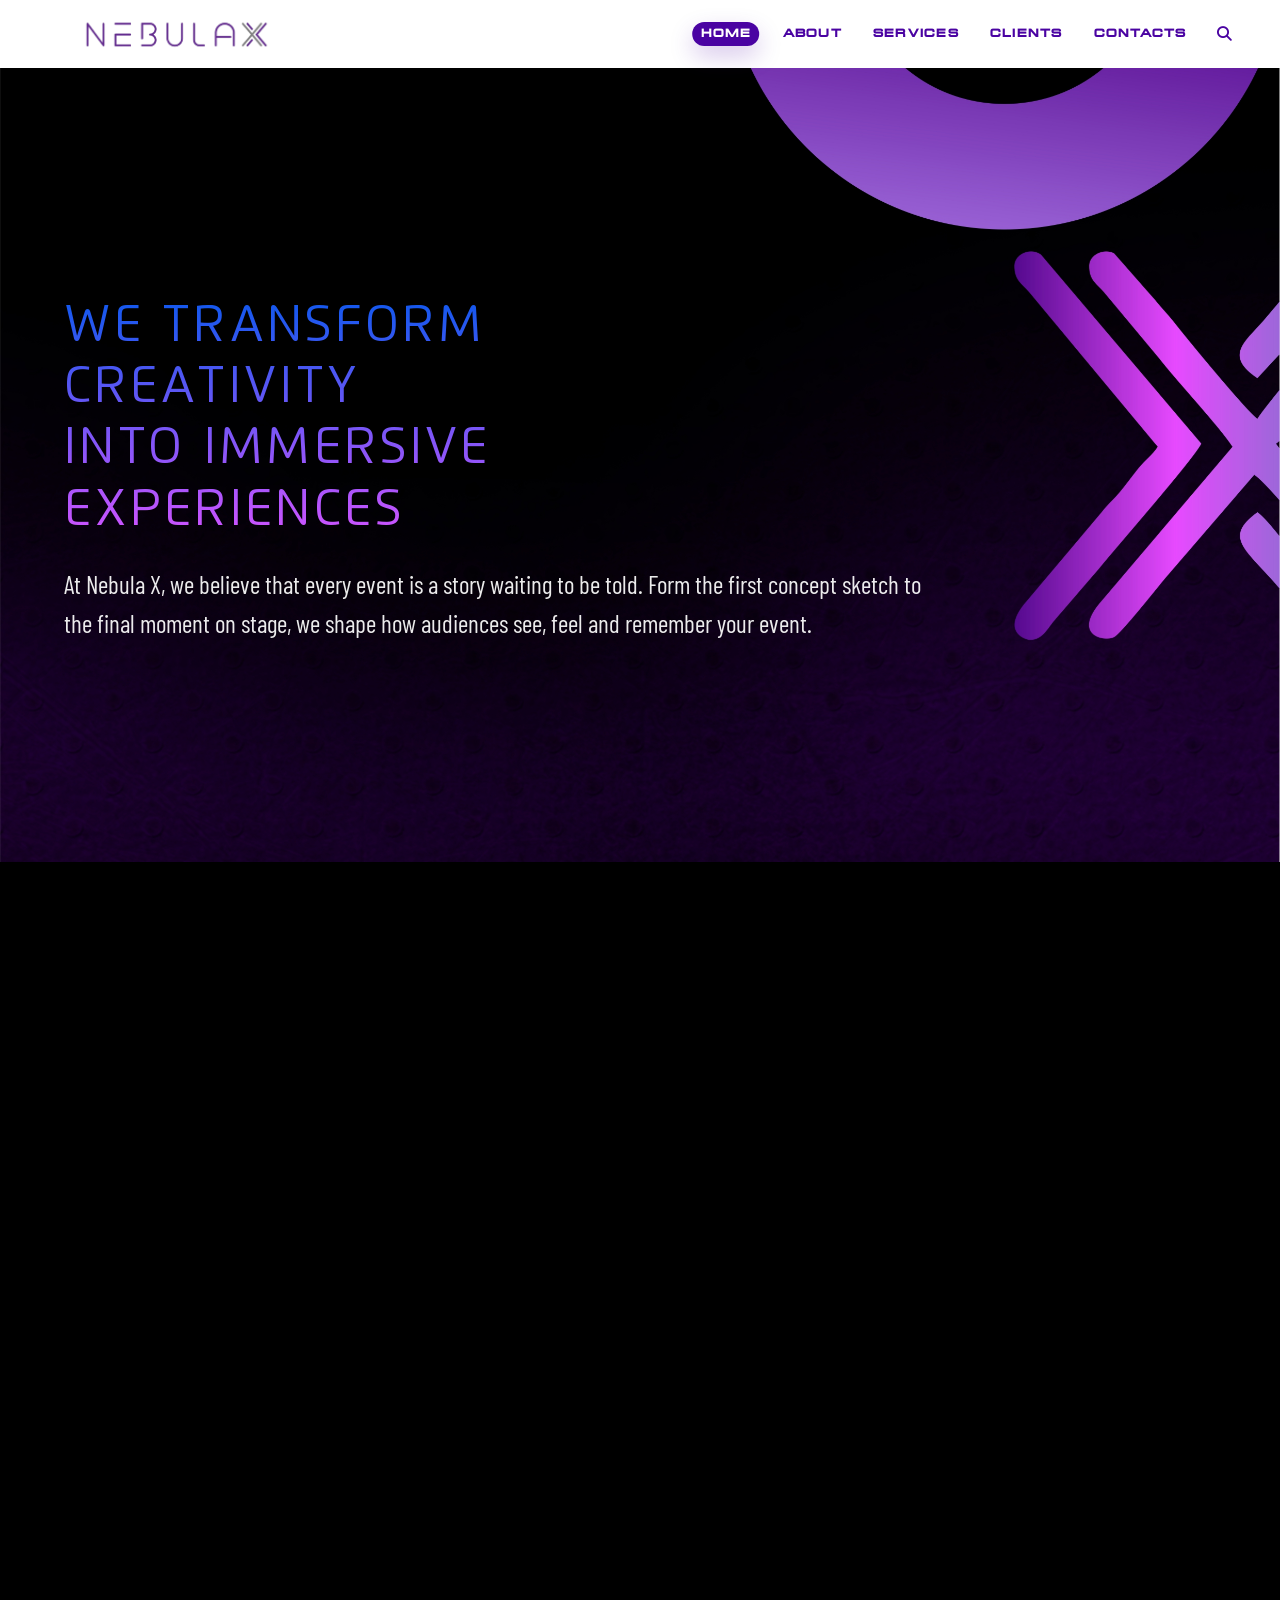
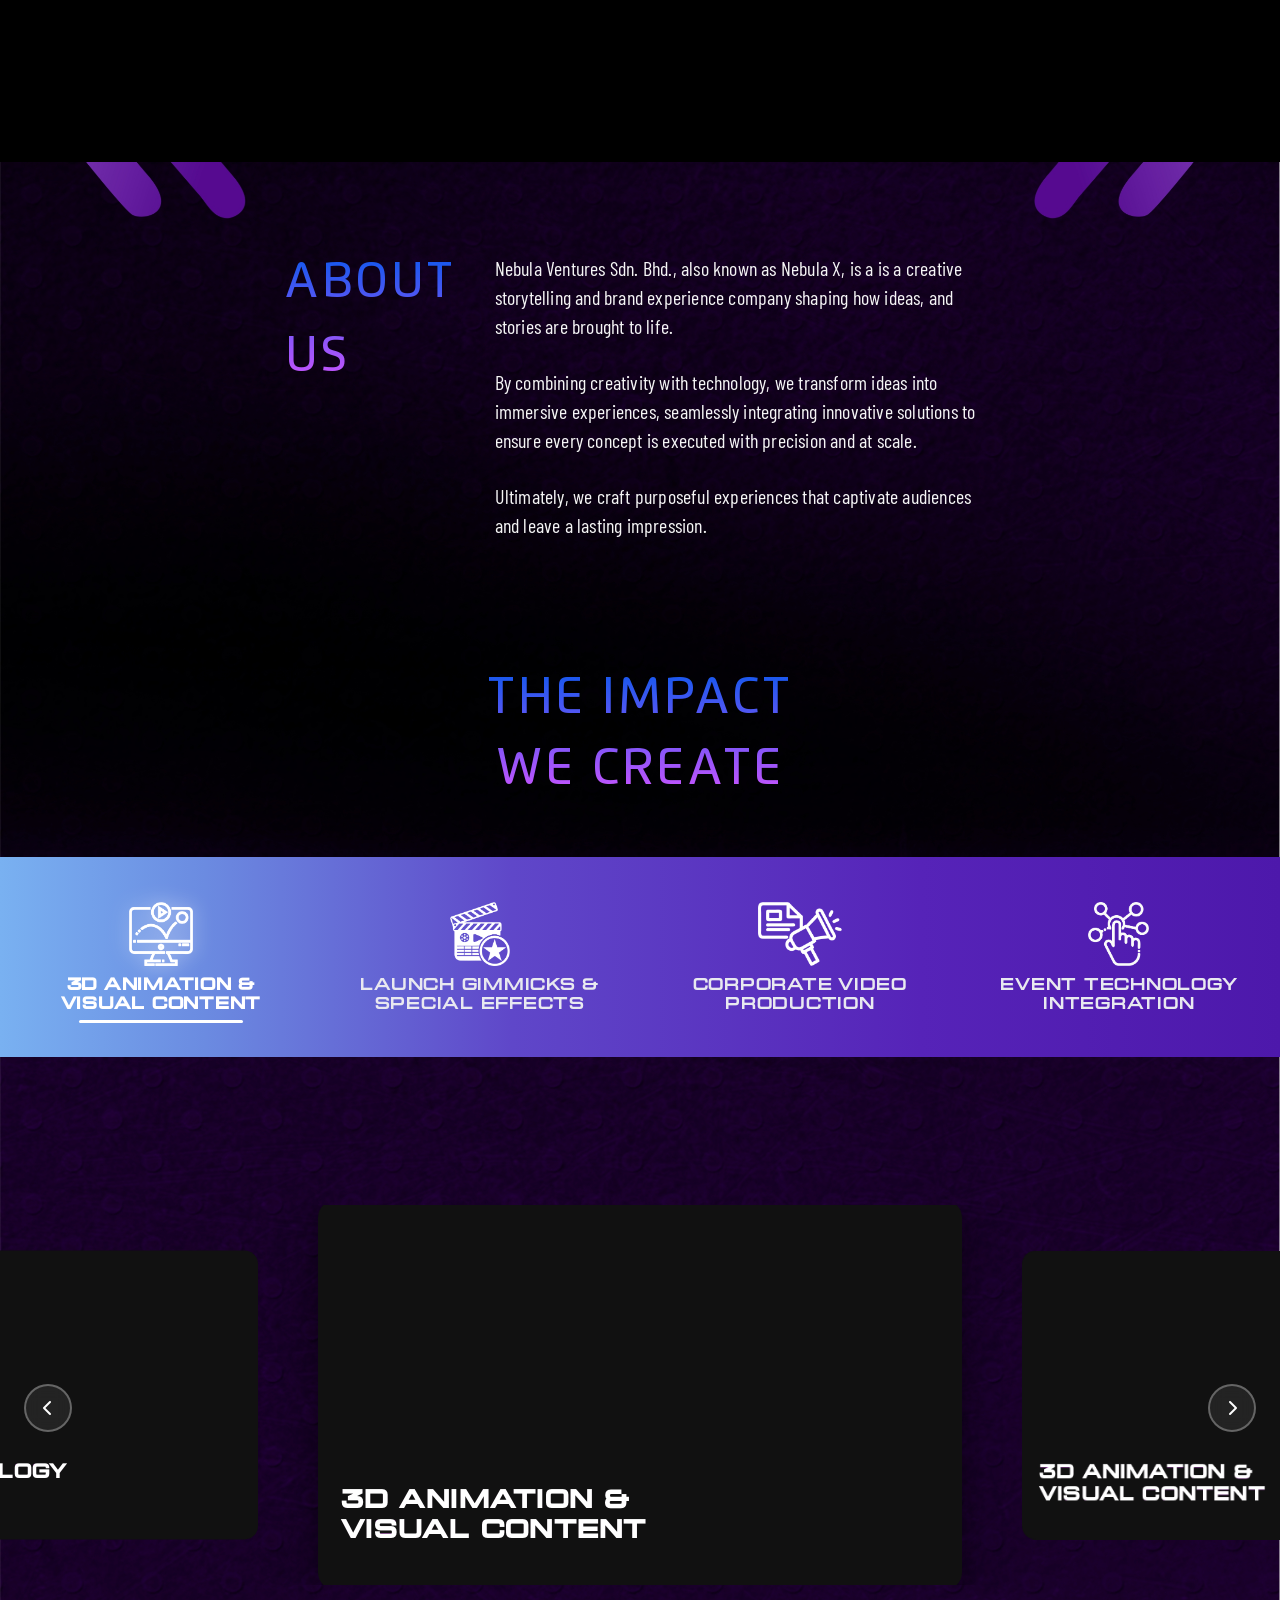
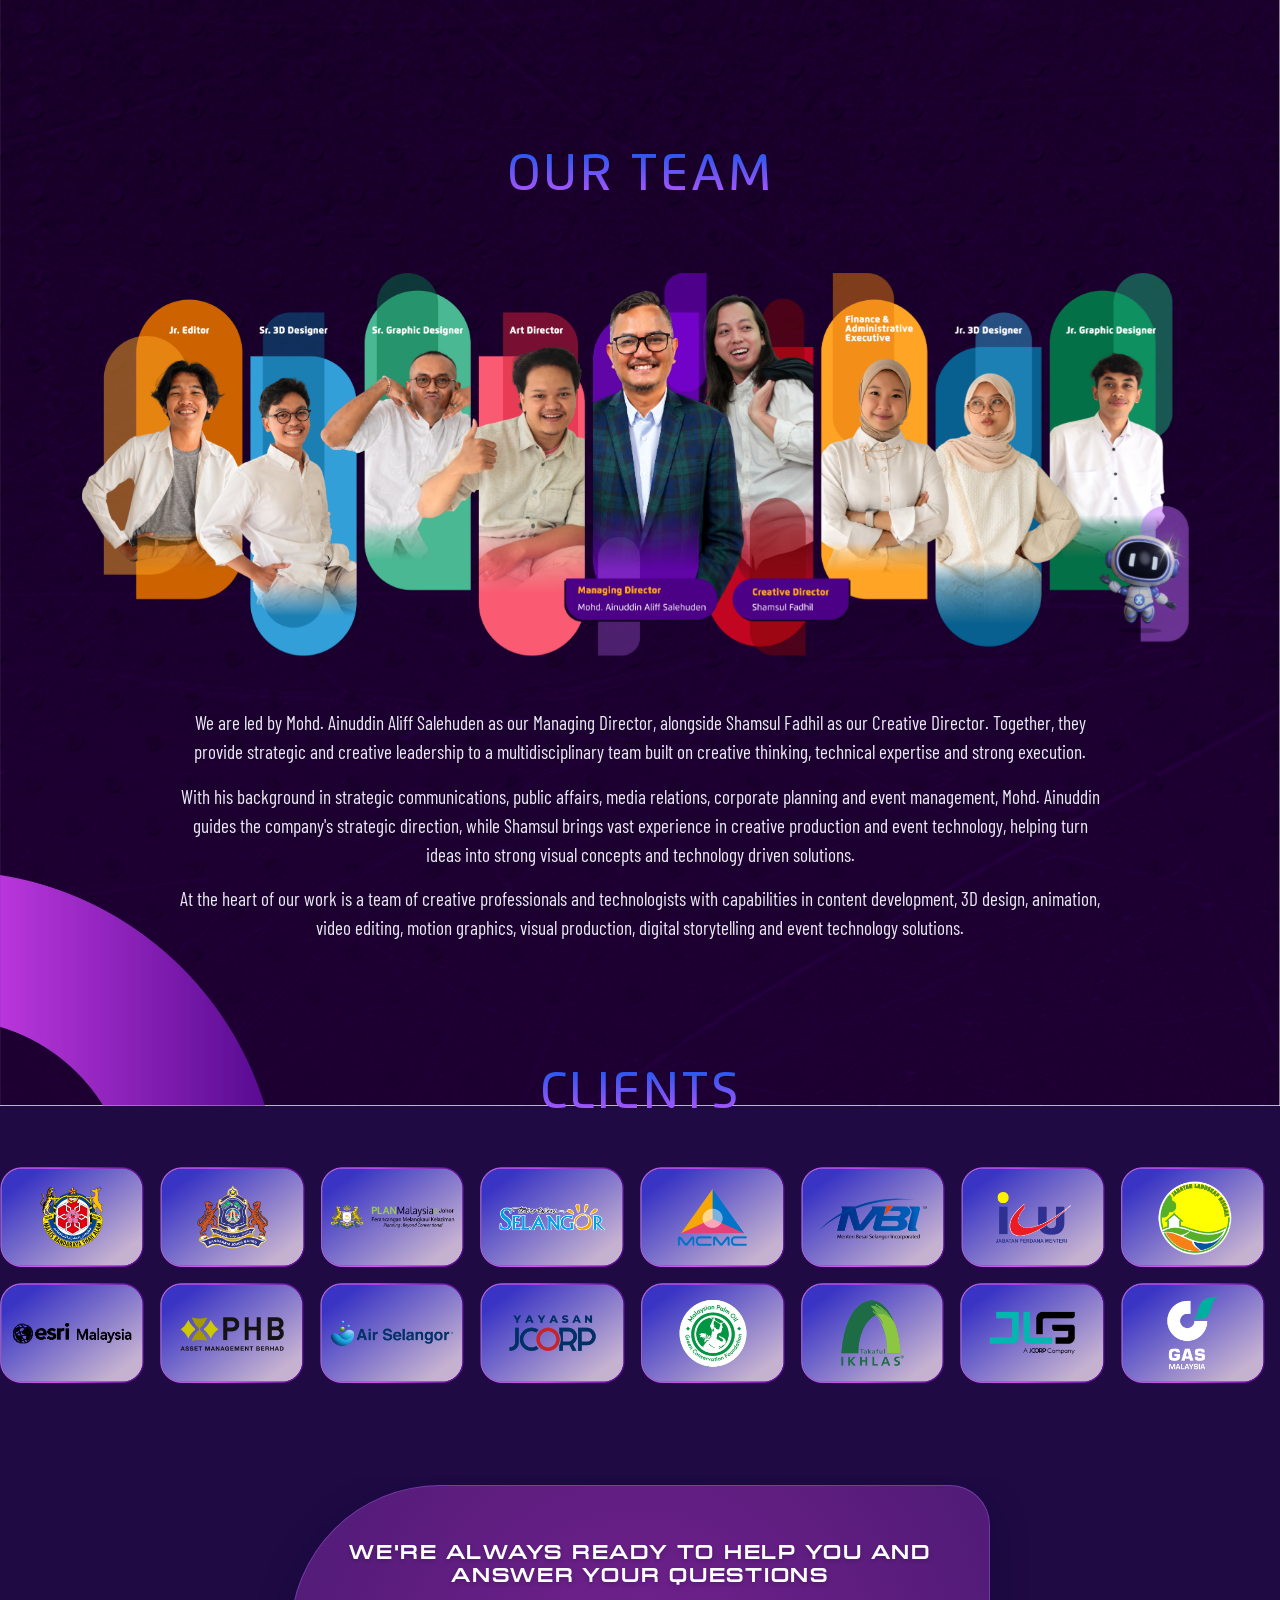
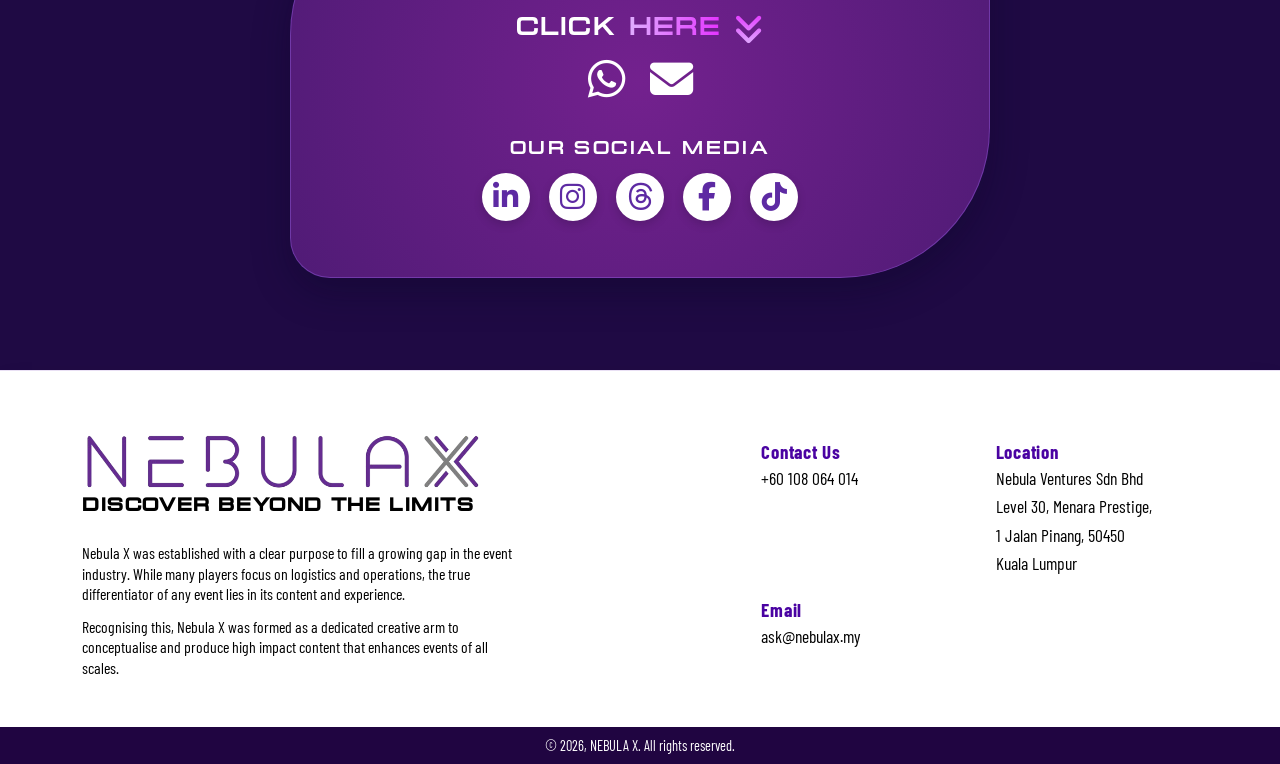
==== index.html @ e7410544 "thelastofUs" ====
<!doctype html>
<html lang="en">
  <head>
    <meta charset="UTF-8" />
    <meta name="viewport" content="width=device-width, initial-scale=1.0" />
    <title>NebulaX - Creative Event & Experience Agency</title>
    <link rel="icon" href="images/logo/logo-title.png?v=2" type="image/png" />
    <link
      href="https://cdn.jsdelivr.net/npm/bootstrap@5.1.3/dist/css/bootstrap.min.css"
      rel="stylesheet"
    />
    <link
      href="https://cdnjs.cloudflare.com/ajax/libs/font-awesome/6.5.2/css/all.min.css"
      rel="stylesheet"
    />
    <link href="fonts/stylesheet.css" rel="stylesheet" />
    <link href="style.css" rel="stylesheet" />
  </head>

  <body>
    <nav class="navbar navbar-expand-lg navbar-custom fixed-top">
      <div class="container d-flex align-items-center justify-content-between">
        <a class="navbar-brand d-flex align-items-center" href="#home">
          <img
            src="images/logo/logo.png"
            alt="NebulaX Logo"
            class="brand-logo"
          />
        </a>

        <div class="d-flex align-items-center d-lg-none gap-2">
          <button
            class="btn btn-search px-2"
            aria-label="Search"
            id="searchBtnMobile"
          >
            <i class="fas fa-search"></i>
          </button>
          <button
            class="navbar-toggler"
            type="button"
            data-bs-toggle="collapse"
            data-bs-target="#navbarNav"
            aria-controls="navbarNav"
            aria-expanded="false"
            aria-label="Toggle navigation"
          >
            <span class="navbar-toggler-icon"></span>
          </button>
        </div>

        <div
          class="collapse navbar-collapse justify-content-end shift-right-20"
          id="navbarNav"
        >
          <ul class="navbar-nav align-items-center">
            <li class="nav-item">
              <a class="nav-link nav-pill active" href="#home">Home</a>
            </li>
            <li class="nav-item">
              <a class="nav-link" href="#about">About</a>
            </li>
            <!-- <li class="nav-item">
            <a class="nav-link" href="#projects">Projects</a>
          </li> -->
            <li class="nav-item">
              <a class="nav-link" href="#services">Services</a>
            </li>
            <li class="nav-item">
              <a class="nav-link" href="#clients">Clients</a>
            </li>
            <li class="nav-item">
              <a class="nav-link" href="#contact">Contacts</a>
            </li>
          </ul>
        </div>
        <div class="d-none d-lg-flex shift-right-20">
          <button
            class="btn btn-search px-3"
            aria-label="Search"
            id="searchBtn"
          >
            <i class="fas fa-search"></i>
          </button>
        </div>
      </div>
    </nav>

    <!-- Ctrl+F Style Search Box -->
    <div id="ctrlFBox" class="ctrl-f-box">
      <i class="fas fa-search search-icon-mini"></i>
      <input
        type="text"
        id="ctrlFInput"
        placeholder="Find in page..."
        autocomplete="off"
      />
      <div class="ctrl-f-actions">
        <button id="ctrlFPrev" title="Find Previous">
          <i class="fas fa-angle-up"></i>
        </button>
        <button id="ctrlFNext" title="Find Next">
          <i class="fas fa-angle-down"></i>
        </button>
        <div class="ctrl-f-divider"></div>
        <button id="ctrlFClose" title="Close">
          <i class="fas fa-times"></i>
        </button>
      </div>
    </div>

    <div id="home" class="hero-parallax-wrapper">
      <section class="hero">
        <div class="hero-bg">
          <div class="hero-bg__base"></div>
        </div>
        <div
          class="container-fluid hero-content hero-content-left"
          data-parallax-speed="0.50"
        >
          <h1>
            <span
              class="hero-line"
              style="font-family: &quot;Flexo&quot;, sans-serif"
              >We Transform</span
            >
            <span
              class="hero-line"
              style="font-family: &quot;Flexo&quot;, sans-serif"
              >Creativity</span
            >
            <span
              class="hero-line"
              style="font-family: &quot;Flexo&quot;, sans-serif"
              >into Immersive</span
            >
            <span
              class="hero-line"
              style="font-family: &quot;Flexo&quot;, sans-serif"
              >Experiences</span
            >
          </h1>
          <p>
            At Nebula X, we believe that every event is a story waiting to be
            told. Form the first concept sketch to the final moment on stage, we
            shape how audiences see, feel and remember your event.
          </p>
        </div>
      </section>

      <section class="video-section" aria-label="Hero background video">
        <div class="custom-video-wrapper">
          <div class="video-slider-track" id="videoSliderTrack">
            <video
              class="section-video"
              preload="auto"
              playsinline
              autoplay
              muted
            >
              <source src="videos/intro.mp4" type="video/mp4" />
            </video>
            <video class="section-video" preload="auto" playsinline muted>
              <source src="videos/johorsmart2.MOV" type="video/mp4" />
            </video>
            <video class="section-video" preload="auto" playsinline muted>
              <source src="videos/jlg2.mp4" type="video/mp4" />
            </video>
            <video class="section-video" preload="auto" playsinline muted>
              <source src="videos/jcorp.mp4" type="video/mp4" />
            </video>
          </div>

          <!-- Video Navigation Buttons -->
          <button
            class="video-nav-btn prev-video-btn"
            id="prevVideoBtn"
            aria-label="Previous Video"
          >
            <i class="fas fa-chevron-left"></i>
          </button>
          <button
            class="video-nav-btn next-video-btn"
            id="nextVideoBtn"
            aria-label="Next Video"
          >
            <i class="fas fa-chevron-right"></i>
          </button>

          <div class="custom-video-controls">
            <button class="play-pause-btn" id="playPauseBtn">
              <i class="fas fa-pause"></i>
            </button>
            <div class="time-display" id="timeDisplay">0:00</div>
            <div class="progress-container">
              <input
                type="range"
                class="progress-bar-slider"
                id="progressSlider"
                min="0"
                max="100"
                value="0"
                step="0.1"
              />
              <div class="progress-bar-fill" id="progressBarFill"></div>
            </div>
            <div class="volume-container">
              <button class="volume-btn" id="volumeBtn">
                <i class="fas fa-volume-mute"></i>
              </button>
              <div class="volume-slider-wrapper">
                <input
                  type="range"
                  class="volume-slider"
                  id="volumeSlider"
                  min="0"
                  max="1"
                  step="0.01"
                  value="0"
                  orient="vertical"
                />
              </div>
            </div>
          </div>
        </div>
      </section>
    </div>

    <section id="about" class="about-section scroll-section">
      <div class="container about-content scroll-fade">
        <div class="row align-items-start">
          <div class="col-lg-4 mb-4 mb-lg-0">
            <h2
              class="about-title"
              style="font-family: &quot;Flexo&quot;, sans-serif"
            >
              ABOUT<span class="d-lg-none"> US</span>
              <div
                class="d-none d-lg-block"
                style="
                  margin-top: 15px;
                  font-family: &quot;Flexo&quot;, sans-serif;
                "
              >
                US
              </div>
            </h2>
          </div>
          <div class="col-lg-8">
            <p>
              Nebula Ventures Sdn. Bhd., also known as Nebula X, is a is a
              creative storytelling and brand experience company shaping how
              ideas, and stories are brought to life.
            </p>
            <p>
              By combining creativity with technology, we transform ideas into
              immersive experiences, seamlessly integrating innovative solutions
              to ensure every concept is executed with precision and at scale.
            </p>
            <p>
              Ultimately, we craft purposeful experiences that captivate
              audiences and leave a lasting impression.
            </p>
          </div>
        </div>
      </div>
    </section>

    <!-- Agency Services Header (COMMENTED OUT) -->
    <!-- 
  <section id="projects" class="agency-header" aria-label="Agency Services Header">
    <div class="agency-header-inner">
      <div class="agency-col">
        <a class="agency-item agency-link agency-active" href="#projects"
          data-target="creative-concept-experience-design" aria-pressed="true">
          CREATIVE CONCEPT &amp; EXPERIENCE DESIGN
        </a>
        <a class="agency-item agency-link" href="#projects" data-target="corporate-video-production">
          CORPORATE VIDEO PRODUCTION
        </a>
      </div>
      <div class="agency-col">
        <a class="agency-item agency-link" href="#projects" data-target="3d-animation-visual-content">
          3D ANIMATION &amp; VISUAL CONTENT
        </a>
        <a class="agency-item agency-link" href="#projects" data-target="event-content-production">
          EVENT CONTENT PRODUCTION
        </a>
      </div>
      <div class="agency-col">
        <a class="agency-item agency-link" href="#projects" data-target="launch-gimmicks-special-effects">
          LAUNCH GIMMICKS &amp; SPECIAL EFFECTS
        </a>
        <a class="agency-item agency-link" href="#projects" data-target="event-technology-integration">
          EVENT TECHNOLOGY INTEGRATION
        </a>
      </div>
    </div>
  </section>
  -->
    <!-- Projects Showcase (COMMENTED OUT)
  <section id="projects-showcase" class="projects-showcase" aria-label="Our projects">
    <div class="projects-frame">
      <button class="projects-nav projects-prev" type="button" aria-label="Project sebelumnya">
        <span aria-hidden="true">&#10094;</span>
      </button>
      <div class="projects-track" id="projectsTrack">
        <a class="project-card">
          <img src="images/services/creative/3.png" alt="Sample 1" />
          <span class="project-card-info"><span class="project-card-title">Creative Concept &amp; Experience Design</span></span>
        </a>
        <a class="project-card">
          <img src="images/services/creative/4.jpg" alt="Sample 2" />
          <span class="project-card-info"><span class="project-card-title">Creative Concept &amp; Experience Design</span></span>
        </a>
        <a class="project-card">
          <img src="images/services/creative/5.png" alt="Sample 3" />
          <span class="project-card-info"><span class="project-card-title">Creative Concept &amp; Experience Design</span></span>
        </a>
        <a class="project-card">
          <img src="images/services/creative/6.jpg" alt="Sample 4" />
          <span class="project-card-info"><span class="project-card-title">Creative Concept &amp; Experience Design</span></span>
        </a>
        <a class="project-card">
          <img src="images/services/creative/1.jpg" alt="Sample 5" />
          <span class="project-card-info"><span class="project-card-title">Creative Concept &amp; Experience Design</span></span>
        </a>
        <a class="project-card">
          <img src="images/services/creative/2.JPG" alt="Sample 6" />
          <span class="project-card-info"><span class="project-card-title">Creative Concept &amp; Experience Design</span></span>
        </a>
      </div>
      <button class="projects-nav projects-next" type="button" aria-label="Project berikutnya">
        <span aria-hidden="true">&#10095;</span>
      </button>
    </div>
  </section>
  -->

    <!-- Data source for dynamic projects per category (HIDDEN - display none) -->
    <div id="projects-data" style="display: none">
      <!-- SERVICE 1 -->
      <div data-category="creative-concept-experience-design">
        <!-- 1 -->
        <a class="project-card">
          <img src="images/services/creative/1.jpg" alt="Sample 1" />
          <span class="project-card-info">
            <span class="project-card-title"
              >Creative Concept & Experience Design</span
            >
          </span>
        </a>
        <!-- 2 -->
        <a class="project-card">
          <img src="images/services/creative/2.JPG" alt="Sample 2" />
          <span class="project-card-info">
            <span class="project-card-title"
              >Creative Concept & Experience Design</span
            >
          </span>
        </a>
        <!-- 3 -->
        <a class="project-card">
          <img src="images/services/creative/3.png" alt="Sample 3" />
          <span class="project-card-info">
            <span class="project-card-title"
              >Creative Concept & Experience Design</span
            >
          </span>
        </a>
        <!-- 4 -->
        <a class="project-card">
          <img src="images/services/creative/4.jpg" alt="Sample 4" />
          <span class="project-card-info">
            <span class="project-card-title"
              >Creative Concept & Experience Design</span
            >
          </span>
        </a>
        <!-- 5 -->
        <a class="project-card">
          <img src="images/services/creative/5.png" alt="Sample 5" />
          <span class="project-card-info">
            <span class="project-card-title"
              >Creative Concept & Experience Design</span
            >
          </span>
        </a>
        <!-- 6 -->
        <a class="project-card">
          <img src="images/services/creative/6.jpg" alt="Sample 6" />
          <span class="project-card-info">
            <span class="project-card-title"
              >Creative Concept & Experience Design</span
            >
          </span>
        </a>
      </div>

      <!-- SERVICE 2 -->
      <div data-category="corporate-video-production">
        <!-- 1 -->
        <a class="project-card">
          <img src="images/services/corporate/1.jpg" alt="Sample 1" />
          <span class="project-card-info">
            <span class="project-card-title">Corporate Video Production</span>
          </span>
        </a>
        <!-- 2 -->
        <a class="project-card">
          <img src="images/services/corporate/2.jpg" alt="Sample 2" />
          <span class="project-card-info">
            <span class="project-card-title">Corporate Video Production</span>
          </span>
        </a>
        <!-- 3 -->
        <a class="project-card">
          <img src="images/services/corporate/3.jpg" alt="Sample 3" />
          <span class="project-card-info">
            <span class="project-card-title">Corporate Video Production</span>
          </span>
        </a>
        <!-- 4 -->
        <a class="project-card">
          <img src="images/services/corporate/4.jpg" alt="Sample 4" />
          <span class="project-card-info">
            <span class="project-card-title">Corporate Video Production</span>
          </span>
        </a>
        <!-- 5 -->
        <a class="project-card">
          <img src="images/services/corporate/5.jpg" alt="Sample 5" />
          <span class="project-card-info">
            <span class="project-card-title">Corporate Video Production</span>
          </span>
        </a>
        <!-- 6 -->
        <a class="project-card">
          <img src="images/services/corporate/6.jpg" alt="Sample 6" />
          <span class="project-card-info">
            <span class="project-card-title">Corporate Video Production</span>
          </span>
        </a>
      </div>

      <!-- SERVICE 3 -->
      <div data-category="3d-animation-visual-content">
        <!-- 1 -->
        <a class="project-card">
          <img src="images/services/3d/1.jpg" alt="Sample 1" />
          <span class="project-card-info">
            <span class="project-card-title"
              >3D Animation &amp;<br class="d-none d-lg-block" />
              Visual Content</span
            >
          </span>
        </a>
        <!-- 2 -->
        <a class="project-card">
          <img src="images/services/3d/2.jpg" alt="Sample 2" />
          <span class="project-card-info">
            <span class="project-card-title"
              >3D Animation &amp;<br class="d-none d-lg-block" />
              Visual Content</span
            >
          </span>
        </a>
        <!-- 3 -->
        <a class="project-card">
          <img src="images/services/3d/3.jpg" alt="Sample 3" />
          <span class="project-card-info">
            <span class="project-card-title"
              >3D Animation &amp;<br class="d-none d-lg-block" />
              Visual Content</span
            >
          </span>
        </a>
        <!-- 4 -->
        <a class="project-card">
          <img src="images/services/3d/4.jpg" alt="Sample 4" />
          <span class="project-card-info">
            <span class="project-card-title"
              >3D Animation &amp;<br class="d-none d-lg-block" />
              Visual Content</span
            >
          </span>
        </a>
        <!-- 5 -->
        <a class="project-card">
          <img src="images/services/3d/5.JPG" alt="Sample 5" />
          <span class="project-card-info">
            <span class="project-card-title"
              >3D Animation &amp;<br class="d-none d-lg-block" />
              Visual Content</span
            >
          </span>
        </a>
        <!-- 6 -->
        <a class="project-card">
          <img src="images/services/3d/6.png" alt="Sample 6" />
          <span class="project-card-info">
            <span class="project-card-title"
              >3D Animation &amp;<br class="d-none d-lg-block" />
              Visual Content</span
            >
          </span>
        </a>
      </div>

      <!-- SERVICE 4 -->
      <div data-category="event-content-production">
        <!-- 1 -->
        <a class="project-card">
          <img src="images/services/event-con/1.png" alt="Sample 1" />
          <span class="project-card-info">
            <span class="project-card-title">Event Content Production</span>
          </span>
        </a>
        <!-- 2 -->
        <a class="project-card">
          <img src="images/services/event-con/2.JPG" alt="Sample 2" />
          <span class="project-card-info">
            <span class="project-card-title">Event Content Production</span>
          </span>
        </a>
        <!-- 3 -->
        <a class="project-card">
          <img src="images/services/event-con/3.jpg" alt="Sample 3" />
          <span class="project-card-info">
            <span class="project-card-title">Event Content Production</span>
          </span>
        </a>
        <!-- 4 -->
        <a class="project-card">
          <img src="images/services/event-con/4.jpg" alt="Sample 4" />
          <span class="project-card-info">
            <span class="project-card-title">Event Content Production</span>
          </span>
        </a>
        <!-- 5 -->
        <a class="project-card">
          <img src="images/services/event-con/5.JPG" alt="Sample 5" />
          <span class="project-card-info">
            <span class="project-card-title">Event Content Production</span>
          </span>
        </a>
        <!-- 6 -->
        <a class="project-card">
          <img src="images/services/event-con/6.JPG" alt="Sample 6" />
          <span class="project-card-info">
            <span class="project-card-title">Event Content Production</span>
          </span>
        </a>
      </div>

      <!-- SERVICE 5 -->
      <div data-category="launch-gimmicks-special-effects">
        <!-- 1 -->
        <a class="project-card">
          <img src="images/services/launch/1.jpg" alt="Sample 1" />
          <span class="project-card-info">
            <span class="project-card-title"
              >Launch Gimmicks & Special Effects</span
            >
          </span>
        </a>
        <!-- 2 -->
        <a class="project-card">
          <img src="images/services/launch/2.jpg" alt="Sample 2" />
          <span class="project-card-info">
            <span class="project-card-title"
              >Launch Gimmicks & Special Effects</span
            >
          </span>
        </a>
        <!-- 3 -->
        <a class="project-card">
          <img src="images/services/launch/3.jpg" alt="Sample 3" />
          <span class="project-card-info">
            <span class="project-card-title"
              >Launch Gimmicks & Special Effects</span
            >
          </span>
        </a>
        <!-- 4 -->
        <a class="project-card">
          <img src="images/services/launch/4.jpg" alt="Sample 4" />
          <span class="project-card-info">
            <span class="project-card-title"
              >Launch Gimmicks & Special Effects</span
            >
          </span>
        </a>
        <!-- 5 -->
        <a class="project-card">
          <img src="images/services/launch/5.jpg" alt="Sample 5" />
          <span class="project-card-info">
            <span class="project-card-title"
              >Launch Gimmicks & Special Effects</span
            >
          </span>
        </a>
        <!-- 6 -->
        <a class="project-card">
          <img src="images/services/launch/6.jpg" alt="Sample 6" />
          <span class="project-card-info">
            <span class="project-card-title"
              >Launch Gimmicks & Special Effects</span
            >
          </span>
        </a>
      </div>

      <!-- SERVICE 6 -->
      <div data-category="event-technology-integration">
        <!-- 1 -->
        <a class="project-card">
          <img src="images/services/event-tech/1.JPG" alt="Sample 1" />
          <span class="project-card-info">
            <span class="project-card-title">Event Technology Integration</span>
          </span>
        </a>
        <!-- 2 -->
        <a class="project-card">
          <img src="images/services/event-tech/2.JPG" alt="Sample 2" />
          <span class="project-card-info">
            <span class="project-card-title">Event Technology Integration</span>
          </span>
        </a>
        <!-- 3 -->
        <a class="project-card">
          <img src="images/services/event-tech/3.png" alt="Sample 3" />
          <span class="project-card-info">
            <span class="project-card-title">Event Technology Integration</span>
          </span>
        </a>
        <!-- 4 -->
        <a class="project-card">
          <img src="images/services/event-tech/4.JPG" alt="Sample 4" />
          <span class="project-card-info">
            <span class="project-card-title">Event Technology Integration</span>
          </span>
        </a>
        <!-- 5 -->
        <a class="project-card">
          <img src="images/services/event-tech/5.JPG" alt="Sample 5" />
          <span class="project-card-info">
            <span class="project-card-title">Event Technology Integration</span>
          </span>
        </a>
        <!-- 6 -->
        <a class="project-card">
          <img src="images/services/event-tech/6.jpg" alt="Sample 6" />
          <span class="project-card-info">
            <span class="project-card-title">Event Technology Integration</span>
          </span>
        </a>
      </div>
    </div>

    <!-- our service -->

    <!-- industries we serve -->

    <section
      id="services"
      class="about-section scroll-section"
      aria-label="Industries we serve"
    >
      <div class="container about-content">
        <div class="row align-items-center justify-content-center">
          <div class="col-12 text-center">
            <h2
              class="industri-title pure-fade-in"
              style="font-family: &quot;Flexo&quot;, sans-serif"
            >
              THE IMPACT
              <div
                style="
                  margin-top: 10px;
                  font-family: &quot;Flexo&quot;, sans-serif;
                "
              >
                WE CREATE
              </div>
            </h2>
          </div>
        </div>
      </div>

      <div
        class="container-fluid mt-3 mt-md-5 industries-gradient-container"
        style="
          background: linear-gradient(
            270deg,
            #4d18ab 0%,
            #5623b8 28%,
            #5f47c9 60%,
            #6b8be1 84%,
            #79b1f1 100%
          );
          padding: 0.45rem 0;
          min-height: 80px;
          display: flex;
          align-items: center;
        "
      >
        <div class="container">
          <div
            class="row text-center justify-content-center industries-row-scroll"
          >
            <!-- SERVICE 1: 3D Animation -->
            <div
              class="col-6 col-md-4 col-lg-2 mb-4 mb-lg-0 pure-fade-in icon-fade-delay service-tab-item active"
              data-service="3d-animation"
              role="button"
              tabindex="0"
              aria-pressed="true"
            >
              <div class="industry-icon mb-1">
                <img
                  src="images/industri/satu.png"
                  alt="3D Animation"
                  class="industry-img"
                />
              </div>
              <p
                class="industry-text"
                style="font-size: 0.625rem; line-height: 1.3"
              >
                3D ANIMATION &<br />VISUAL CONTENT
              </p>
              <div class="service-tab-underline"></div>
            </div>

            <!-- SERVICE 2: Launch Gimmicks -->
            <div
              class="col-6 col-md-4 col-lg-2 mb-4 mb-lg-0 pure-fade-in icon-fade-delay service-tab-item"
              data-service="launch-gimmick"
              role="button"
              tabindex="0"
              aria-pressed="false"
            >
              <div class="industry-icon mb-1">
                <img
                  src="images/industri/dua.png"
                  alt="Launch Gimmicks"
                  class="industry-img"
                />
              </div>
              <p
                class="industry-text"
                style="font-size: 0.625rem; line-height: 1.3"
              >
                LAUNCH GIMMICKS &<br />SPECIAL EFFECTS
              </p>
              <div class="service-tab-underline"></div>
            </div>

            <!-- SERVICE 3: Corporate Video -->
            <div
              class="col-6 col-md-4 col-lg-2 mb-4 mb-lg-0 pure-fade-in icon-fade-delay service-tab-item"
              data-service="corporate-video"
              role="button"
              tabindex="0"
              aria-pressed="false"
            >
              <div class="industry-icon mb-1">
                <img
                  src="images/industri/tiga.png"
                  alt="Corporate Video"
                  class="industry-img"
                />
              </div>
              <p
                class="industry-text"
                style="font-size: 0.625rem; line-height: 1.3"
              >
                CORPORATE VIDEO<br />PRODUCTION
              </p>
              <div class="service-tab-underline"></div>
            </div>

            <!-- SERVICE 4: Event Technology -->
            <div
              class="col-6 col-md-4 col-lg-2 mb-4 mb-lg-0 pure-fade-in icon-fade-delay service-tab-item"
              data-service="event-tech"
              role="button"
              tabindex="0"
              aria-pressed="false"
            >
              <div class="industry-icon mb-1">
                <img
                  src="images/industri/empat.png"
                  alt="Event Technology"
                  class="industry-img"
                />
              </div>
              <p
                class="industry-text"
                style="font-size: 0.625rem; line-height: 1.3"
              >
                EVENT TECHNOLOGY<br />INTEGRATION
              </p>
              <div class="service-tab-underline"></div>
            </div>
          </div>
        </div>
      </div>

      <!-- ===== SERVICE VIDEO CAROUSEL ===== -->
      <div class="service-video-section" id="serviceVideoSection">
        <!-- Fade overlay for transition -->
        <div class="svc-fade-overlay" id="svcFadeOverlay"></div>

        <!-- Carousel track -->
        <div class="svc-carousel-wrapper" id="svcCarouselWrapper">
          <div class="svc-carousel-track" id="svcCarouselTrack">
            <!-- Cards injected by JS -->
          </div>
        </div>

        <!-- Prev / Next buttons -->
        <button
          class="svc-nav-btn svc-prev"
          id="svcPrevBtn"
          aria-label="Previous video"
        >
          <i class="fas fa-chevron-left"></i>
        </button>
        <button
          class="svc-nav-btn svc-next"
          id="svcNextBtn"
          aria-label="Next video"
        >
          <i class="fas fa-chevron-right"></i>
        </button>

        <!-- Dot indicators -->
        <div class="svc-dots" id="svcDots"></div>
      </div>
    </section>

    <!-- OUR TEAM SECTION -->
    <section
      id="ourteam"
      class="about-section scroll-section"
      aria-label="Our Team title"
    >
      <div class="container about-content">
        <div class="row align-items-center justify-content-center">
          <div class="col-12 text-center">
            <h2
              class="industri-title pure-fade-in client-fade-delay client-title-margin"
              style="font-family: &quot;Flexo&quot;, sans-serif"
            >
              OUR TEAM
            </h2>
          </div>
        </div>
      </div>

      <!-- Our Team Image -->
      <div class="container mt-5">
        <div class="row justify-content-center">
          <div class="col-12 text-center">
            <img
              src="images/ourteam/ourteam.png"
              alt="Our Team"
              class="img-fluid pure-fade-in client-carousel-fade-delay"
            />
          </div>
        </div>
      </div>

      <!-- Our Team Description -->
      <div class="container mt-5">
        <div class="row justify-content-center">
          <div class="col-lg-10 col-12 text-center">
            <p
              style="font-size: 1.2rem"
              class="team-text-fade team-text-fade-1"
            >
              We are led by Mohd. Ainuddin Aliff Salehuden as our Managing
              Director, alongside Shamsul Fadhil as our Creative Director.
              Together, they provide strategic and creative leadership to a
              multidisciplinary team built on creative thinking, technical
              expertise and strong execution.
            </p>
            <p
              style="font-size: 1.2rem"
              class="team-text-fade team-text-fade-2"
            >
              With his background in strategic communications, public affairs,
              media relations, corporate planning and event management, Mohd.
              Ainuddin guides the company's strategic direction, while Shamsul
              brings vast experience in creative production and event
              technology, helping turn ideas into strong visual concepts and
              technology driven solutions.
            </p>
            <p
              style="font-size: 1.2rem"
              class="team-text-fade team-text-fade-3"
            >
              At the heart of our work is a team of creative professionals and
              technologists with capabilities in content development, 3D design,
              animation, video editing, motion graphics, visual production,
              digital storytelling and event technology solutions.
            </p>
          </div>
        </div>
      </div>
    </section>

    <section
      id="clients"
      class="about-section scroll-section"
      aria-label="Services/Clients title"
    >
      <div class="container about-content">
        <div class="row align-items-center justify-content-center">
          <div class="col-12 text-center">
            <h2
              class="industri-title pure-fade-in client-fade-delay client-title-margin"
              style="font-family: &quot;Flexo&quot;, sans-serif"
            >
              CLIENTS
            </h2>
          </div>
        </div>
      </div>

      <!-- Infinite Logo Carousel -->
      <div
        class="clients-carousel-wrapper pure-fade-in client-carousel-fade-delay container-fluid px-0"
      >
        <div class="clients-carousel-track" id="clientsTrack">
          <!-- Slide 1 -->
          <div class="clients-slide">
            <img
              src="images/clients/atas/Atas-1.png"
              alt="Client 1"
              class="client-logo"
            />
            <img
              src="images/clients/atas/Atas-2.png"
              alt="Client 2"
              class="client-logo"
            />
            <img
              src="images/clients/atas/Atas-3.png"
              alt="Client 3"
              class="client-logo"
            />
            <img
              src="images/clients/atas/Atas-4.png"
              alt="Client 4"
              class="client-logo"
            />
            <img
              src="images/clients/atas/Atas-5.png"
              alt="Client 5"
              class="client-logo"
            />
            <img
              src="images/clients/atas/Atas-6.png"
              alt="Client 6"
              class="client-logo"
            />
            <img
              src="images/clients/atas/Atas-7.png"
              alt="Client 7"
              class="client-logo"
            />
            <img
              src="images/clients/atas/Atas-8.png"
              alt="Client 8"
              class="client-logo"
            />
            <img
              src="images/clients/atas/Atas-9.png"
              alt="Client 9"
              class="client-logo"
            />
            <img
              src="images/clients/atas/Atas-10.png"
              alt="Client 10"
              class="client-logo"
            />
            <img
              src="images/clients/atas/Atas-11.png"
              alt="Client 11"
              class="client-logo"
            />
          </div>
        </div>

        <div
          class="clients-carousel-track clients-carousel-track-reverse"
          id="clientsTrackReverse"
        >
          <!-- Slide 2 (Bottom) -->
          <div class="clients-slide">
            <img
              src="images/clients/bawah/bawah-1.png"
              alt="Client JCorp"
              class="client-logo"
            />
            <img
              src="images/clients/bawah/bawah-2.png"
              alt="Client JLG"
              class="client-logo"
            />
            <img
              src="images/clients/bawah/bawah-3.png"
              alt="Client JSCF"
              class="client-logo"
            />
            <img
              src="images/clients/bawah/bawah-4.png"
              alt="Client KPJ"
              class="client-logo"
            />
            <img
              src="images/clients/bawah/bawah-5.png"
              alt="Client MIH"
              class="client-logo"
            />
            <img
              src="images/clients/bawah/bawah-6.png"
              alt="Client Segi Fresh"
              class="client-logo"
            />
            <img
              src="images/clients/bawah/bawah-7.png"
              alt="Client TMIYC"
              class="client-logo"
            />
            <img
              src="images/clients/bawah/bawah-8.png"
              alt="Client Visit Selangor"
              class="client-logo"
            />
            <img
              src="images/clients/bawah/bawah-9.png"
              alt="Client Visit Selangor"
              class="client-logo"
            />
            <img
              src="images/clients/bawah/bawah-10.png"
              alt="Client Visit Selangor"
              class="client-logo"
            />
            <img
              src="images/clients/bawah/bawah-11.png"
              alt="Client Visit Selangor"
              class="client-logo"
            />
            <img
              src="images/clients/bawah/bawah-12.png"
              alt="Client Visit Selangor"
              class="client-logo"
            />
            <img
              src="images/clients/bawah/bawah-13.png"
              alt="Client Visit Selangor"
              class="client-logo"
            />
            <img
              src="images/clients/bawah/bawah-14.png"
              alt="Client Visit Selangor"
              class="client-logo"
            />
            <img
              src="images/clients/bawah/bawah-15.png"
              alt="Client Visit Selangor"
              class="client-logo"
            />
          </div>
        </div>
      </div>
    </section>

    <section
      id="contact"
      class="contact-section scroll-section"
      aria-label="Contact us"
    >
      <div class="container contact-content scroll-fade">
        <div class="contact-card-redesign">
          <h2 class="contact-title text-center">
            WE'RE ALWAYS READY TO HELP YOU AND<br />
            ANSWER YOUR QUESTIONS
          </h2>

          <div class="contact-click-here">
            CLICK <span class="text-gradient-pink">HERE</span>
            <span class="animated-arrows">
              <i class="fa-solid fa-angles-down"></i>
            </span>
          </div>

          <div class="contact-big-icons">
            <a
              href="https://wa.me/+60108064014"
              target="_blank"
              rel="noreferrer"
              aria-label="WhatsApp"
            >
              <i class="fab fa-whatsapp"></i>
            </a>
            <a href="mailto:ask@nebulax.my" aria-label="Email">
              <i class="fas fa-envelope"></i>
            </a>
          </div>

          <div class="contact-social-title">OUR SOCIAL MEDIA</div>

          <div class="contact-social-icons">
            <a
              href="https://bit.ly/4ukZq1D"
              aria-label="LinkedIn"
              class="social-circle"
            >
              <i class="fab fa-linkedin-in"></i>
            </a>
            <a
              href="https://bit.ly/43fGDJk"
              aria-label="Instagram"
              class="social-circle"
            >
              <i class="fab fa-instagram"></i>
            </a>
            <a href="#" aria-label="Threads" class="social-circle">
              <i class="fa-brands fa-threads"></i>
            </a>
            <a
              href="https://bit.ly/3PAHmBJ"
              aria-label="Facebook"
              class="social-circle"
            >
              <i class="fab fa-facebook-f"></i>
            </a>
            <a
              href="https://vt.tiktok.com/ZSxRc6os6/"
              aria-label="TikTok"
              class="social-circle"
            >
              <i class="fab fa-tiktok"></i>
            </a>
          </div>
        </div>
      </div>
    </section>

    <footer class="footer">
      <div class="container footer-wrap">
        <div class="footer-top">
          <div class="footer-col footer-col--brand">
            <img
              src="images/logo/copylogo.png"
              alt="NebulaX Logo"
              class="footer-logo"
            />
            <h4 class="footer-tagline">DISCOVER BEYOND THE LIMITS</h4>
            <p class="footer-desc">
              Nebula X was established with a clear purpose to fill a growing
              gap in the event industry. While many players focus on logistics
              and operations, the true differentiator of any event lies in its
              content and experience.
            </p>
            <p class="footer-desc">
              Recognising this, Nebula X was formed as a dedicated creative arm
              to conceptualise and produce high impact content that enhances
              events of all scales.
            </p>
            <div class="footer-socials" style="display: none">
              <!-- Social media remvoed per user request -->
            </div>
          </div>

          <div class="footer-col">
            <h3 class="footer-col-title">Contact Us</h3>
            <p>+60 108 064 014</p>
          </div>

          <div class="footer-col">
            <h3 class="footer-col-title">Location</h3>
            <p>
              Nebula Ventures Sdn Bhd <br />
              Level 30, Menara Prestige,<br />
              1 Jalan Pinang, 50450 <br />
              Kuala Lumpur
            </p>
          </div>

          <div class="footer-col">
            <h3 class="footer-col-title">Email</h3>
            <p>ask@nebulax.my</p>
          </div>
        </div>
      </div>

      <div class="footer-bottom">
        <p>&copy; 2026, NEBULA X. All rights reserved.</p>
      </div>
    </footer>

    <script>
      document.addEventListener("DOMContentLoaded", () => {
        const navLinks = Array.from(
          document.querySelectorAll(".navbar-nav .nav-link"),
        );
        // const agencyButtons = Array.from(
        //   document.querySelectorAll(".agency-header .agency-link"),
        // );
        const agencyButtons = [];
        const navCollapse = document.getElementById("navbarNav");

        if (!navLinks.length) return;

        const navSectionMap = navLinks
          .map((link) => {
            const href = link.getAttribute("href");
            return {
              link,
              href,
              section:
                href && href.startsWith("#")
                  ? document.querySelector(href)
                  : null,
            };
          })
          .filter((item) => item.section);

        const servicesSection = document.querySelector(
          "#services.about-section",
        );
        const allowServicesParallax =
          !!servicesSection &&
          !window.matchMedia("(prefers-reduced-motion: reduce)").matches;
        let servicesTarget = 0;
        let servicesCurrent = 0;
        let servicesRaf = null;

        const applyServicesParallax = () => {
          servicesRaf = null;
          if (!allowServicesParallax || !servicesSection) return;

          servicesCurrent += (servicesTarget - servicesCurrent) * 0.12;

          const fullOffset = servicesCurrent * -28;
          const singleOffset = servicesCurrent * 22;

          servicesSection.style.setProperty(
            "--services-full-offset",
            `${fullOffset.toFixed(2)}px`,
          );
          servicesSection.style.setProperty(
            "--services-single-offset",
            `${singleOffset.toFixed(2)}px`,
          );

          if (Math.abs(servicesTarget - servicesCurrent) > 0.001) {
            servicesRaf = window.requestAnimationFrame(applyServicesParallax);
          }
        };

        const scheduleServicesParallax = () => {
          if (!allowServicesParallax || !servicesSection) return;
          const rect = servicesSection.getBoundingClientRect();
          const viewportHeight = window.innerHeight || 1;
          const centerOffset = rect.top + rect.height / 2 - viewportHeight / 2;
          servicesTarget = Math.max(
            -1,
            Math.min(1, centerOffset / viewportHeight),
          );

          if (servicesRaf === null) {
            servicesRaf = window.requestAnimationFrame(applyServicesParallax);
          }
        };

        const setActiveNav = (activeLink) => {
          if (!activeLink) return;
          navLinks.forEach((link) => {
            link.classList.remove("nav-pill", "active");
            link.removeAttribute("aria-current");
          });
          activeLink.classList.add("nav-pill", "active");
          activeLink.setAttribute("aria-current", "page");
        };

        const setActiveAgency = (activeButton) => {
          if (!agencyButtons.length || !activeButton) return;
          agencyButtons.forEach((button) => {
            button.classList.remove("agency-active");
            button.setAttribute("aria-pressed", "false");
          });
          activeButton.classList.add("agency-active");
          activeButton.setAttribute("aria-pressed", "true");
        };

        const getLinkByHash = (links) => {
          const currentHash = window.location.hash;
          return links.find(
            (link) => link.getAttribute("href") === currentHash,
          );
        };

        const getVisibleSectionNavLink = () => {
          const threshold = window.scrollY + 140;
          let current = null;

          navSectionMap.forEach((item) => {
            if (item.section.offsetTop <= threshold) {
              current = item.link;
            }
          });

          return current;
        };

        const syncActiveByScroll = () => {
          const hash = window.location.hash;
          const hashTargetExists = hash ? !!document.querySelector(hash) : true;
          if (!hashTargetExists) return;

          const visibleNav = getVisibleSectionNavLink();
          if (visibleNav) {
            setActiveNav(visibleNav);
          }

          scheduleServicesParallax();
        };

        // Ensure 1 client slide is seamlessly looped by cloning it dynamically
        const initClientsCarousel = () => {
          const track = document.getElementById("clientsTrack");
          if (track) {
            const slide = track.querySelector(".clients-slide");
            if (slide) {
              // Duplicate 3 times for a seamless loop
              for (let i = 0; i < 3; i++) {
                track.appendChild(slide.cloneNode(true));
              }
            }
          }

          const trackReverse = document.getElementById("clientsTrackReverse");
          if (trackReverse) {
            const slideReverse = trackReverse.querySelector(".clients-slide");
            if (slideReverse) {
              // Duplicate 3 times for a seamless loop
              for (let i = 0; i < 3; i++) {
                trackReverse.appendChild(slideReverse.cloneNode(true));
              }
            }
          }
        };

        initClientsCarousel();

        const closeMobileMenu = () => {
          if (!navCollapse || !navCollapse.classList.contains("show")) return;
          navCollapse.classList.remove("show");
          const toggler = document.querySelector(
            '.navbar-toggler[data-bs-target="#navbarNav"]',
          );
          if (toggler) toggler.setAttribute("aria-expanded", "false");
        };

        const initialNav =
          getLinkByHash(navLinks) ||
          navLinks.find((link) => link.classList.contains("nav-pill")) ||
          navLinks[0];
        setActiveNav(initialNav);

        navLinks.forEach((link) => {
          link.addEventListener("click", () => {
            setActiveNav(link);
            closeMobileMenu();
          });
        });

        if (agencyButtons.length) {
          const initialAgencyButton = agencyButtons.find((button) =>
            button.classList.contains("agency-active"),
          );

          agencyButtons.forEach((button) => {
            button.setAttribute("aria-pressed", "false");
            button.addEventListener("click", () => {
              setActiveAgency(button);
            });
          });

          if (initialAgencyButton) {
            setActiveAgency(initialAgencyButton);
          }
        }

        const carouselRoot = document.querySelector(".services-carousel");
        if (carouselRoot) {
          const viewport = carouselRoot.querySelector(".carousel-viewport");
          const track = carouselRoot.querySelector(".carousel-track");
          const prevButton = carouselRoot.querySelector(
            ".carousel-control-prev",
          );
          const nextButton = carouselRoot.querySelector(
            ".carousel-control-next",
          );
          const originalCards = Array.from(track.children).map((card) =>
            card.cloneNode(true),
          );
          const autoDelay = 4000;
          let cardsPerView = 5;
          let currentIndex = 0;
          let autoTimer = null;

          const getCardsPerView = () =>
            Number.parseInt(
              getComputedStyle(carouselRoot).getPropertyValue(
                "--cards-per-view",
              ),
              10,
            ) || 5;

          const getStepSize = () => {
            const firstCard = track.children[0];
            if (!firstCard) return 0;
            const gap = Number.parseFloat(getComputedStyle(track).gap) || 0;
            return firstCard.getBoundingClientRect().width + gap;
          };

          const setTrackPosition = (animate = true) => {
            const step = getStepSize();
            track.style.transition = animate ? "transform 0.55s ease" : "none";
            track.style.transform = `translateX(-${step * currentIndex}px)`;
          };

          const buildLoop = () => {
            let activeIndex = 0;
            if (track.children.length > originalCards.length) {
              activeIndex =
                (currentIndex - cardsPerView) % originalCards.length;
              if (activeIndex < 0) activeIndex += originalCards.length;
            }

            cardsPerView = getCardsPerView();
            track.innerHTML = "";

            const headClones = originalCards
              .slice(-cardsPerView)
              .map((card) => card.cloneNode(true));
            const tailClones = originalCards
              .slice(0, cardsPerView)
              .map((card) => card.cloneNode(true));
            [
              ...headClones,
              ...originalCards.map((card) => card.cloneNode(true)),
              ...tailClones,
            ].forEach((card) => {
              track.appendChild(card);
            });

            currentIndex = cardsPerView + activeIndex;
            setTrackPosition(false);
          };

          const moveNext = () => {
            currentIndex += 1;
            setTrackPosition(true);
          };

          const movePrev = () => {
            currentIndex -= 1;
            setTrackPosition(true);
          };

          const startAuto = () => {
            if (autoTimer) clearInterval(autoTimer);
            autoTimer = setInterval(moveNext, autoDelay);
          };

          const restartAuto = () => {
            startAuto();
          };

          track.addEventListener("transitionend", (event) => {
            if (event.target !== track) return;
            const totalOriginal = originalCards.length;
            if (currentIndex >= totalOriginal + cardsPerView) {
              currentIndex -= totalOriginal;
              setTrackPosition(false);
            }
            if (currentIndex < cardsPerView) {
              currentIndex += totalOriginal;
              setTrackPosition(false);
            }
          });

          nextButton?.addEventListener("click", () => {
            moveNext();
            restartAuto();
          });

          prevButton?.addEventListener("click", () => {
            movePrev();
            restartAuto();
          });

          let resizeWidth = window.innerWidth;
          let resizeTimer = null;
          window.addEventListener("resize", () => {
            if (window.innerWidth === resizeWidth) return;
            resizeWidth = window.innerWidth;
            if (resizeTimer) clearTimeout(resizeTimer);
            resizeTimer = setTimeout(() => {
              buildLoop();
            }, 120);
          });

          buildLoop();
          startAuto();
        }

        /* --- Projects Showcase JS (COMMENTED OUT) ---
      const projectsRoot = document.querySelector(".projects-showcase");
      if (projectsRoot) {
        const frame = projectsRoot.querySelector(".projects-frame");
        const track = projectsRoot.querySelector("#projectsTrack");
        const prevButton = projectsRoot.querySelector(".projects-prev");
        const nextButton = projectsRoot.querySelector(".projects-next");
        let sourceCards = Array.from(track?.children || []).map((card) => {
          const clone = card.cloneNode(true);
          clone.removeAttribute("id");
          return clone;
        });
        const autoDelay = 5000;
        const transitionDuration = 800;
        let visibleCards = 5;
        let currentIndex = 0;
        let autoTimer = null;
        let resizeTimer = null;
        let isAnimating = false;
        let expandAfterMove = false;

        const isMobileProjectsView = () =>
          window.matchMedia("(max-width: 991.98px)").matches;

        const getVisibleCards = () => {
          if (window.innerWidth <= 991) return 3;
          return 5;
        };

        const getCardSizeMultiplier = () => {
          if (window.innerWidth <= 991) return 1;
          return 1.45;
        };

        const getStepSize = () => {
          const firstCard = track?.children[0];
          if (!firstCard) return 0;
          const gap = Number.parseFloat(getComputedStyle(track).gap) || 0;
          return firstCard.offsetWidth + gap;
        };

        const applyCardSizes = () => {
          if (!track || !frame) return;
          const frameStyles = getComputedStyle(frame);
          const framePaddingLeft =
            Number.parseFloat(frameStyles.paddingLeft) || 0;
          const framePaddingRight =
            Number.parseFloat(frameStyles.paddingRight) || 0;
          const gap = Number.parseFloat(getComputedStyle(track).gap) || 0;
          const frameWidth = frame.getBoundingClientRect().width;
          const contentWidth =
            frameWidth - framePaddingLeft - framePaddingRight;
          const baseCardWidth =
            (contentWidth - gap * (visibleCards - 1)) / visibleCards;
          const cardWidth = baseCardWidth * getCardSizeMultiplier();

          Array.from(track.children).forEach((card) => {
            card.style.flexBasis = `${Math.max(cardWidth, 120)}px`;
          });
        };

        const updateCenterCard = () => {
          if (!track) return;
          const cards = Array.from(track.children);
          const centerIndex = currentIndex + Math.floor(visibleCards / 2);

          cards.forEach((card, index) => {
            if (index !== centerIndex) {
              card.classList.remove("is-center", "is-expanded");
            }
          });

          const centerCard = cards[centerIndex];
          if (centerCard && !centerCard.classList.contains("is-center")) {
            centerCard.classList.add("is-center");
          }
        };

        const setTrackPosition = (animate = true) => {
          if (!track) return;
          const firstCard = track.children[0];
          if (!firstCard) return;
          const gap = Number.parseFloat(getComputedStyle(track).gap) || 0;
          const cardWidth = firstCard.offsetWidth;
          const step = cardWidth + gap;
          const frameRect = frame?.getBoundingClientRect();
          const frameStyles = frame ? getComputedStyle(frame) : null;
          const framePaddingLeft = frameStyles
            ? Number.parseFloat(frameStyles.paddingLeft) || 0
            : 0;
          const centerIndex = currentIndex + Math.floor(visibleCards / 2);
          const sectionRect = projectsRoot.getBoundingClientRect();
          const sectionCenterX = sectionRect.left + sectionRect.width / 2;
          const trackStartX = (frameRect?.left || 0) + framePaddingLeft;
          const centeredX =
            sectionCenterX -
            (trackStartX + centerIndex * step + cardWidth / 2);

          track.style.transition = animate
            ? `transform ${transitionDuration}ms cubic-bezier(0.22, 0.61, 0.36, 1)`
            : "none";
          track.style.transform = `translate3d(${centeredX}px, 0, 0)`;

          if (!animate) {
            // Saat jump (infinite loop reset) nonaktifkan transisi CSS kartu sementara waktu
            // agar perubahan ukuran (is-center) terjadi secara INSTAN bersamaan lompatan track
            const cards = Array.from(track.children);
            cards.forEach((card) => (card.style.transition = "none"));

            updateCenterCard(); // langsung beri ukuran besar / kecil target yang baru

            void track.offsetHeight; // paksa browser me-render ulang seketika

            cards.forEach((card) => (card.style.transition = "")); // kembalikan normal
          } else {
            // Saat bergerak biasa (geser normal), langsung trigger is-center
            // agar CSS transition bawaan pada kartu merubah ukurannya
            // dengan MULUS selama 0.8 detik berbarengan dengan track yang bergeser
            updateCenterCard();
          }
        };

        const buildLoop = () => {
          if (!track || !sourceCards.length) return;

          let activeIndexOffset = 0;
          if (track.children.length > sourceCards.length) {
            const centerOffset = Math.floor(visibleCards / 2);
            activeIndexOffset = (currentIndex + centerOffset - visibleCards) % sourceCards.length;
            if (activeIndexOffset < 0) activeIndexOffset += sourceCards.length;
          }

          visibleCards = getVisibleCards();
          track.innerHTML = "";

          const headClones = sourceCards
            .slice(-visibleCards)
            .map((card) => card.cloneNode(true));
          const tailClones = sourceCards
            .slice(0, visibleCards)
            .map((card) => card.cloneNode(true));

          [...headClones, ...sourceCards, ...tailClones].forEach((card) => {
            track.appendChild(card);
          });

          applyCardSizes();

          const newCenterOffset = Math.floor(visibleCards / 2);
          currentIndex = visibleCards + activeIndexOffset - newCenterOffset;

          const total = sourceCards.length;
          const minIndex = visibleCards - newCenterOffset;
          const maxIndex = visibleCards + total - 1 - newCenterOffset;
          currentIndex = Math.max(minIndex, Math.min(maxIndex, currentIndex));

          setTrackPosition(false);
        };

        const centerProjectCard = (target, linkElement) => {
          if (!track || !linkElement) return;

          stopAuto();
          isAnimating = false;
          expandAfterMove = false;

          const dataContainer = document.querySelector(`#projects-data [data-category="${target}"]`);

          if (dataContainer && dataContainer.children.length > 0) {
            sourceCards = Array.from(dataContainer.children).map(card => card.cloneNode(true));
          } else {
            sourceCards = [];
          }

          visibleCards = getVisibleCards();
          currentIndex = visibleCards; // Set to the start of the primary sequence

          buildLoop();

          restartAuto();
        };

        const moveNext = () => {
          if (!track || isAnimating) return;
          isAnimating = true;
          currentIndex += 1;
          setTrackPosition(true);
        };

        const movePrev = () => {
          if (!track || isAnimating) return;
          isAnimating = true;
          currentIndex -= 1;
          setTrackPosition(true);
        };

        const startAuto = () => {
          if (autoTimer) clearInterval(autoTimer);
          autoTimer = setInterval(() => {
            moveNext();
          }, autoDelay);
        };

        const stopAuto = () => {
          if (!autoTimer) return;
          clearInterval(autoTimer);
          autoTimer = null;
        };

        const restartAuto = () => {
          stopAuto();
          startAuto();
        };

        track?.addEventListener("transitionend", (event) => {
          if (event.target !== track) return;
          const total = sourceCards.length;

          if (currentIndex >= total + visibleCards) {
            currentIndex -= total;
            setTrackPosition(false);
          }

          if (currentIndex < visibleCards) {
            currentIndex += total;
            setTrackPosition(false);
          }

          isAnimating = false;
          // updateCenterCard() dihapus dari sini agar kartu
          // TIDAK MENGELUARKAN ANIMASI 'seperti nge-hover' secara delay
          // sesaat setelah layarnya berhenti

          if (expandAfterMove) {
            const centeredCard = track.querySelector(
              ".project-card.is-center",
            );
            centeredCard?.classList.add("is-expanded");
            expandAfterMove = false;
          }
        });

        nextButton?.addEventListener("click", () => {
          moveNext();
          restartAuto();
        });

        prevButton?.addEventListener("click", () => {
          movePrev();
          restartAuto();
        });

        track?.addEventListener("click", (event) => {
          if (!isMobileProjectsView()) return;

          const clickedCard = event.target.closest(".project-card");
          if (!clickedCard || !track.contains(clickedCard)) return;

          const centerCard = track.querySelector(".project-card.is-center");
          if (!centerCard) return;

          if (clickedCard === centerCard) {
            if (!centerCard.classList.contains("is-expanded")) {
              event.preventDefault(); // Mencegah pindah halaman untuk memunculkan detail
              centerCard.classList.add("is-expanded");
              stopAuto();
            }
            // Jika sudah terbuka (is-expanded exists), event.preventDefault() tidak dipanggil, sehingga link bisa terbuka
            return;
          }

          event.preventDefault(); // Klik pada card lain hanya akan menggeser ke tengah
          const cards = Array.from(track.children);
          const clickedIndex = cards.indexOf(clickedCard);
          if (clickedIndex === -1) return;

          // Hapus is-expanded lama yang ada di center agar tertutup otomatis
          centerCard.classList.remove("is-expanded");

          const centerOffset = Math.floor(visibleCards / 2);
          currentIndex = clickedIndex - centerOffset;
          expandAfterMove = false; // Matikan pembukaan otomatis, user harus tap lagi
          isAnimating = true;
          setTrackPosition(true);
          stopAuto();
        });

        frame?.addEventListener("mouseenter", stopAuto);
        frame?.addEventListener("mouseleave", startAuto);

        let resizeWidthProjects = window.innerWidth;

        const resizeObserver = new ResizeObserver(() => {
          if (resizeTimer) clearTimeout(resizeTimer);
          resizeTimer = setTimeout(() => {
            isAnimating = false;
            buildLoop();
          }, 80);
        });

        if (frame) {
          resizeObserver.observe(frame);
        }

        window.addEventListener("resize", () => {
          if (window.innerWidth === resizeWidthProjects) return;
          resizeWidthProjects = window.innerWidth;
          if (resizeTimer) clearTimeout(resizeTimer);
          resizeTimer = setTimeout(() => {
            isAnimating = false;
            buildLoop();
          }, 120);
        });

        buildLoop();
        startAuto();

        window.addEventListener("load", () => {
          if (resizeTimer) clearTimeout(resizeTimer);
          isAnimating = false;
          buildLoop();
        });

        document
          .querySelectorAll(".agency-link[data-target]")
          .forEach((link) => {
            link.addEventListener("click", (event) => {
              event.preventDefault();
              const target = link.dataset.target;
              centerProjectCard(target, link);

              // Auto scroll ke target href (projects-showcase)
              const sectionTarget = document.querySelector(link.getAttribute("href"));
              if (sectionTarget) {
                sectionTarget.scrollIntoView({ behavior: "smooth" });
              }
            });
          });
      }
      --- End Projects Showcase JS --- */

        const heroSection = document.querySelector(".hero");
        if (heroSection) {
          const heroLines = Array.from(
            heroSection.querySelectorAll(".hero-line"),
          );

          const heroRevealObserver = new IntersectionObserver(
            (entries) => {
              entries.forEach((entry) => {
                if (entry.isIntersecting) {
                  heroSection.classList.add("is-visible");
                }
              });
            },
            {
              threshold: 0.25,
            },
          );

          heroRevealObserver.observe(heroSection);
        }

        const aboutRevealSection = document.querySelector(
          "#about.about-section",
        );
        if (aboutRevealSection) {
          const revealAboutOnScroll = () => {
            if (aboutRevealSection.classList.contains("about-is-visible"))
              return;
            const rect = aboutRevealSection.getBoundingClientRect();
            const triggerLine = window.innerHeight * 0.82;
            if (rect.top <= triggerLine) {
              aboutRevealSection.classList.add("about-is-visible");
              window.removeEventListener("scroll", revealAboutOnScroll);
            }
          };

          window.addEventListener("scroll", revealAboutOnScroll, {
            passive: true,
          });
          revealAboutOnScroll();

          // Scroll-based parallax: X fly-in dari luar layar saat section masuk viewport
          const aboutBgItems = Array.from(
            aboutRevealSection.querySelectorAll(
              ".about-bg__item[data-about-dir]",
            ),
          );
          let aboutScrollRafId = null;

          const applyAboutScrollParallax = () => {
            aboutScrollRafId = null;
            if (!aboutBgItems.length) return;

            const rect = aboutRevealSection.getBoundingClientRect();
            const vh = window.innerHeight;

            // progress: 0 = section belum masuk viewport (dari bawah)
            //           1 = section top sudah mencapai viewport top
            const progress = Math.max(0, Math.min(1, (vh - rect.top) / vh));

            aboutBgItems.forEach((item) => {
              const dir = parseFloat(item.dataset.aboutDir) || 1;
              // Semakin section masuk viewport, semakin menyebar ke luar
              // left (dir=-1): bergerak ke kiri → translateX negatif
              // right (dir=1): bergerak ke kanan → translateX positif
              const moveX = 200 * progress * dir;
              item.style.transform = `translateY(-50%) translateX(${moveX.toFixed(2)}px)`;
            });
          };

          const scheduleAboutScrollParallax = () => {
            if (aboutScrollRafId === null) {
              aboutScrollRafId = window.requestAnimationFrame(
                applyAboutScrollParallax,
              );
            }
          };

          window.addEventListener("scroll", scheduleAboutScrollParallax, {
            passive: true,
          });

          // Jalankan sekali saat load juga
          applyAboutScrollParallax();
        }

        window.addEventListener("resize", scheduleServicesParallax);
        scheduleServicesParallax();

        window.addEventListener("hashchange", () => {
          const navByHash = getLinkByHash(navLinks);
          if (navByHash) setActiveNav(navByHash);
        });

        window.addEventListener("scroll", syncActiveByScroll, {
          passive: true,
        });
        syncActiveByScroll();
      });
    </script>
    <script src="https://cdn.jsdelivr.net/npm/bootstrap@5.1.3/dist/js/bootstrap.bundle.min.js"></script>
    <script>
      const scrollObserverOptions = {
        threshold: 0.18,
        rootMargin: "0px 0px -80px 0px",
      };

      const scrollSectionObserver = new IntersectionObserver((entries) => {
        entries.forEach((entry) => {
          if (entry.isIntersecting) {
            entry.target.classList.add("scroll-visible");
            scrollSectionObserver.unobserve(entry.target);
          }
        });
      }, scrollObserverOptions);

      document.querySelectorAll(".scroll-section").forEach((section) => {
        scrollSectionObserver.observe(section);
      });

      const hero = document.querySelector(".hero");
      const parallaxLayers = Array.from(
        document.querySelectorAll("[data-parallax-speed]"),
      );

      let lastScrollY = window.scrollY;
      let rafId = null;
      const reduceMotion = window.matchMedia(
        "(prefers-reduced-motion: reduce)",
      ).matches;

      const applyParallax = () => {
        rafId = null;
        const scrollY = window.scrollY;

        // Toggle hero-scroll class
        if (hero) {
          hero.classList.toggle("hero-scroll", scrollY > 32);
        }

        // Scroll parallax untuk setiap layer
        if (!reduceMotion && parallaxLayers.length) {
          parallaxLayers.forEach((layer) => {
            const speed = parseFloat(layer.dataset.parallaxSpeed) || 0.04;
            // Elemen bergerak ke atas lebih lambat dari scroll → efek parallax
            const offset = scrollY * speed * -1;
            layer.style.transform = `translate3d(0, ${offset}px, 0)`;
          });
        }
      };

      const onScroll = () => {
        if (rafId === null) {
          rafId = window.requestAnimationFrame(applyParallax);
        }
      };

      window.addEventListener("scroll", onScroll, { passive: true });

      // Jalankan sekali saat load
      applyParallax();
    </script>

    <!-- Parallax Body Background + Mobile Bg2 Alignment (Unified) -->
    <script>
      (function () {
        var reduceMotion = window.matchMedia(
          "(prefers-reduced-motion: reduce)",
        ).matches;
        var SPEED = 0.15;
        var MOBILE_BREAKPOINT = 768;
        var BASE_BG_OFFSET = 0;
        var renderedHeight = 0; // tinggi render modify3.png di mobile
        var ticking = false;

        // Hitung tinggi render modify3.png di layar mobile
        function calcRenderedHeight(callback) {
          if (window.innerWidth >= MOBILE_BREAKPOINT) {
            renderedHeight = 0;
            if (callback) callback();
            return;
          }
          var img = new Image();
          img.onload = function () {
            renderedHeight = Math.round(
              window.innerWidth * (img.naturalHeight / img.naturalWidth),
            );
            if (callback) callback();
          };
          img.src = "images/bg/modfy3.png";
        }

        function updateBgParallax() {
          ticking = false;
          var scrollY =
            window.pageYOffset || document.documentElement.scrollTop;

          if (reduceMotion) {
            document.body.style.backgroundPositionY = BASE_BG_OFFSET + "px";
            return;
          }

          var offset = scrollY * SPEED + BASE_BG_OFFSET;

          document.body.style.backgroundPositionY = offset + "px";
        }

        function onScroll() {
          if (!ticking) {
            ticking = true;
            window.requestAnimationFrame(updateBgParallax);
          }
        }

        window.addEventListener("scroll", onScroll, { passive: true });

        window.addEventListener("resize", function () {
          calcRenderedHeight(updateBgParallax);
        });

        // Init: hitung dulu, baru jalankan parallax
        calcRenderedHeight(updateBgParallax);
      })();
    </script>

    <!-- Custom Video Player JS -->
    <script>
      document.addEventListener("DOMContentLoaded", () => {
        const playBtn = document.getElementById("playPauseBtn");
        const timeDisplay = document.getElementById("timeDisplay");
        const progressSlider = document.getElementById("progressSlider");
        const progressBarFill = document.getElementById("progressBarFill");
        const volumeBtn = document.getElementById("volumeBtn");
        const volumeSlider = document.getElementById("volumeSlider");
        const customVideoWrapper = document.querySelector(
          ".custom-video-wrapper",
        );
        const prevVideoBtn = document.getElementById("prevVideoBtn");
        const nextVideoBtn = document.getElementById("nextVideoBtn");

        // Mengubah sistem ke pre-rendered elements slider track (tanpa delay layar hitam, Infinite Loop)
        const videoTrack = document.getElementById("videoSliderTrack");
        const originalVideos = Array.from(
          document.querySelectorAll(".video-slider-track .section-video"),
        );

        let currentVideoIndex = 0;
        let activeVideo = originalVideos[0]; // Video pertama
        let isAnimating = false;

        // Function to slide and toggle videos secara Infinite
        function switchVideo(direction) {
          if (isAnimating) return;

          isAnimating = true;
          let previousVideo = activeVideo;

          if (direction === "next") {
            currentVideoIndex = (currentVideoIndex + 1) % originalVideos.length;
            activeVideo = originalVideos[currentVideoIndex];

            const wasPaused = previousVideo.paused;
            const currentVolume = previousVideo.volume;
            const currentMuted = previousVideo.muted;

            // Geser track ke kiri (menyambung ke video selanjutnya yang ada di kanan)
            videoTrack.style.transition = "transform 0.6s ease-in-out";
            videoTrack.style.transform = "translateX(-100%)";

            // Sinkronisasi status video selanjutnya
            activeVideo.currentTime = 0;
            activeVideo.volume = currentVolume;
            activeVideo.muted = currentMuted;

            if (!wasPaused) {
              activeVideo.play().catch((e) => console.log(e));
              playBtn.innerHTML = '<i class="fas fa-pause"></i>';
            }

            setTimeout(() => {
              // INFINITE LOOP: Pindahkan element kotak video paling kiri ke ujung kanan tumpukan
              videoTrack.appendChild(videoTrack.firstElementChild);

              // Instan reset balik posisi track agar seolah-olah tidak pernah bergeser
              videoTrack.style.transition = "none";
              videoTrack.style.transform = "translateX(0)";

              if (previousVideo !== activeVideo) {
                previousVideo.pause();
              }
              isAnimating = false;
            }, 600); // 600ms persis sama dengan durasi transisi CSS
          } else if (direction === "prev") {
            currentVideoIndex =
              (currentVideoIndex - 1 + originalVideos.length) %
              originalVideos.length;
            activeVideo = originalVideos[currentVideoIndex];

            const wasPaused = previousVideo.paused;
            const currentVolume = previousVideo.volume;
            const currentMuted = previousVideo.muted;

            // INFINITE LOOP: Pindahkan sekejap element kotak video yang di paling ujung kanan tumpukan menjadi di sebelah kiri
            videoTrack.insertBefore(
              videoTrack.lastElementChild,
              videoTrack.firstElementChild,
            );

            // Instan mereset posisi track agar bergeser ke kiri satu frame (menyembunyikan yang baru digeser tadi)
            videoTrack.style.transition = "none";
            videoTrack.style.transform = "translateX(-100%)";

            // Memaksa browser mengkomputasi reflow sebelum animasi berjalan
            void videoTrack.offsetWidth;

            // Transisi halus bergerak dari kiri (-100%) menengahkan (0)
            videoTrack.style.transition = "transform 0.6s ease-in-out";
            videoTrack.style.transform = "translateX(0)";

            activeVideo.currentTime = 0;
            activeVideo.volume = currentVolume;
            activeVideo.muted = currentMuted;

            if (!wasPaused) {
              activeVideo.play().catch((e) => console.log(e));
              playBtn.innerHTML = '<i class="fas fa-pause"></i>';
            }

            setTimeout(() => {
              if (previousVideo !== activeVideo) {
                previousVideo.pause();
              }
              isAnimating = false;
            }, 600);
          }
        }

        // Next Video Handler
        nextVideoBtn.addEventListener("click", (e) => {
          e.stopPropagation();
          switchVideo("next");
        });

        // Previous Video Handler
        prevVideoBtn.addEventListener("click", (e) => {
          e.stopPropagation();
          switchVideo("prev");
        });

        // Format time correctly
        function formatTime(seconds) {
          const min = Math.floor(seconds / 60);
          const sec = Math.floor(seconds % 60);
          return `${min}:${sec < 10 ? "0" : ""}${sec}`;
        }

        // Gabungkan event listeners universal ke SEMUA objek video
        originalVideos.forEach((vid) => {
          vid.addEventListener("ended", () => {
            if (vid === activeVideo) switchVideo("next");
          });

          vid.addEventListener("timeupdate", () => {
            if (vid === activeVideo) {
              timeDisplay.textContent = formatTime(vid.currentTime);
              if (vid.duration) {
                const progressPercent = (vid.currentTime / vid.duration) * 100;
                progressSlider.value = progressPercent;
                progressBarFill.style.width = `${progressPercent}%`;
              }
            }
          });

          vid.addEventListener("loadedmetadata", () => {
            if (vid === activeVideo) {
              timeDisplay.textContent = formatTime(vid.currentTime);
            }
          });

          // On video click, toggle play context
          vid.addEventListener("click", () => playBtn.click());
        });

        // Play / Pause toggle on active Video
        playBtn.addEventListener("click", () => {
          if (activeVideo.paused) {
            activeVideo.play();
            playBtn.innerHTML = '<i class="fas fa-pause"></i>';
          } else {
            activeVideo.pause();
            playBtn.innerHTML = '<i class="fas fa-play"></i>';
          }
        });

        // Seek video
        progressSlider.addEventListener("input", (e) => {
          const seekTime = (e.target.value / 100) * activeVideo.duration;
          activeVideo.currentTime = seekTime;
          progressBarFill.style.width = `${e.target.value}%`;
        });

        // Volume toggle (mute/unmute)
        volumeBtn.addEventListener("click", () => {
          if (activeVideo.muted || activeVideo.volume === 0) {
            originalVideos.forEach((v) => {
              v.muted = false;
              v.volume = volumeSlider.value > 0 ? volumeSlider.value : 1;
            });
            volumeSlider.value = activeVideo.volume;
            updateVolumeIcon();
          } else {
            originalVideos.forEach((v) => {
              v.muted = true;
            });
            volumeSlider.value = 0;
            updateVolumeIcon();
          }
        });

        // Volume change via slider
        volumeSlider.addEventListener("input", (e) => {
          originalVideos.forEach((v) => {
            v.volume = e.target.value;
            v.muted = e.target.value == 0;
          });
          updateVolumeIcon();
        });

        function updateVolumeIcon() {
          if (activeVideo.muted || activeVideo.volume === 0) {
            volumeBtn.innerHTML = '<i class="fas fa-volume-mute"></i>';
          } else if (activeVideo.volume < 0.5) {
            volumeBtn.innerHTML = '<i class="fas fa-volume-down"></i>';
          } else {
            volumeBtn.innerHTML = '<i class="fas fa-volume-up"></i>';
          }
        }

        // Optional: hide controls when idle
        let hideControlsTimeout;
        function showControls() {
          customVideoWrapper.classList.add("active");
          clearTimeout(hideControlsTimeout);
          if (!activeVideo.paused) {
            hideControlsTimeout = setTimeout(() => {
              customVideoWrapper.classList.remove("active");
            }, 3000);
          }
        }

        customVideoWrapper.addEventListener("mousemove", showControls);
        customVideoWrapper.addEventListener("mouseleave", () => {
          if (!activeVideo.paused)
            customVideoWrapper.classList.remove("active");
        });

        originalVideos.forEach((v) => {
          v.addEventListener("pause", showControls);
          v.addEventListener("play", showControls);
        });

        // Keyboard shortcut: Spacebar to play/pause (Hanya aktif di Desktop)
        window.addEventListener(
          "keydown",
          (e) => {
            // Cek jika layar ukuran desktop (992px ke atas)
            if (window.innerWidth >= 992) {
              // Kode key 32 atau tombol spasi
              if (e.keyCode === 32 || e.code === "Space" || e.key === " ") {
                const activeTag = document.activeElement
                  ? document.activeElement.tagName
                  : "";
                // Pastikan user tidak sedang mengetik di input search atau form
                if (activeTag !== "INPUT" && activeTag !== "TEXTAREA") {
                  e.preventDefault(); // Mencegah scroll ke bawah
                  e.stopPropagation(); // Mencegah event ditangkap oleh elemen lain
                  playBtn.click(); // Jalankan fungsi play/pause
                }
              }
            }
          },
          { capture: true, passive: false },
        );

        // Update button icon on load if autoplay is working
        setTimeout(() => {
          if (!activeVideo.paused) {
            playBtn.innerHTML = '<i class="fas fa-pause"></i>';
          }
        }, 500);
      });
    </script>

    <!-- WhatsApp Floating Button -->
    <a
      href="https://wa.me/+60108064014"
      target="_blank"
      rel="noopener noreferrer"
      class="whatsapp-button"
      aria-label="Chat on WhatsApp"
    >
      <i class="fab fa-whatsapp"></i>
    </a>

    <!-- Scroll to Top Button -->
    <button
      id="scrollToTopBtn"
      class="scroll-to-top"
      aria-label="Scroll to top"
    >
      <i class="fa-solid fa-arrow-up"></i>
    </button>

    <script>
      document.addEventListener("DOMContentLoaded", function () {
        const scrollToTopBtn = document.getElementById("scrollToTopBtn");
        const whatsappBtn = document.querySelector(".whatsapp-button");
        const footer = document.querySelector(".footer");

        window.addEventListener("scroll", function () {
          if (window.scrollY > 300) {
            scrollToTopBtn.classList.add("show");
            whatsappBtn.classList.add("show");
          } else {
            scrollToTopBtn.classList.remove("show");
            whatsappBtn.classList.remove("show");
          }

          // Check if footer is in view
          if (footer) {
            const footerRect = footer.getBoundingClientRect();
            const windowHeight = window.innerHeight;
            // When top of footer is above the bottom of the viewport
            if (footerRect.top < windowHeight) {
              // Calculate how much the footer is visible
              const visibleFooterHeight = windowHeight - footerRect.top;
              const isMobile = window.innerWidth <= 768;
              const offset = isMobile ? -21 : -45;
              // The button should be strictly above the footer
              scrollToTopBtn.style.bottom = `${visibleFooterHeight + offset}px`;
              whatsappBtn.style.bottom = `${visibleFooterHeight + offset + 70}px`;
            } else {
              // Reset to default fixed bottom position from CSS
              scrollToTopBtn.style.bottom = "";
              whatsappBtn.style.bottom = "";
            }
          }
        });

        scrollToTopBtn.addEventListener("click", function () {
          window.scrollTo({
            top: 0,
            behavior: "smooth",
          });
        });
      });

      // Search Box Logic (Ctrl+F behavior)
      document.addEventListener("DOMContentLoaded", function () {
        const searchBtn = document.getElementById("searchBtn");
        const ctrlFBox = document.getElementById("ctrlFBox");
        const ctrlFInput = document.getElementById("ctrlFInput");
        const ctrlFNext = document.getElementById("ctrlFNext");
        const ctrlFPrev = document.getElementById("ctrlFPrev");
        const ctrlFClose = document.getElementById("ctrlFClose");

        if (searchBtn && ctrlFBox && ctrlFClose) {
          // Toggle the search box when clicking the magnifying glass
          searchBtn.addEventListener("click", function (e) {
            e.preventDefault();
            if (ctrlFBox.classList.contains("active")) {
              ctrlFBox.classList.remove("active");
              clearSearchHighlights();
              ctrlFInput.value = "";
            } else {
              ctrlFBox.classList.add("active");
              setTimeout(() => ctrlFInput.focus(), 50);
            }
          });

          // Mobile search toggle (same function, applied to mobile button)
          const searchBtnMobile = document.getElementById("searchBtnMobile");
          if (searchBtnMobile) {
            searchBtnMobile.addEventListener("click", function (e) {
              e.preventDefault();
              if (ctrlFBox.classList.contains("active")) {
                ctrlFBox.classList.remove("active");
                clearSearchHighlights();
                ctrlFInput.value = "";
              } else {
                ctrlFBox.classList.add("active");
                setTimeout(() => ctrlFInput.focus(), 50);
              }
            });
          }

          // Close button
          ctrlFClose.addEventListener("click", function () {
            ctrlFBox.classList.remove("active");
            clearSearchHighlights();
            ctrlFInput.value = "";
          });

          // Close on pressing Esc
          window.addEventListener("keydown", function (e) {
            if (e.key === "Escape" && ctrlFBox.classList.contains("active")) {
              ctrlFBox.classList.remove("active");
              clearSearchHighlights();
              ctrlFInput.value = "";
            }
          });

          let searchMatches = [];
          let currentMatchIndex = -1;
          let lastSearchText = "";

          const clearSearchHighlights = () => {
            const marks = document.querySelectorAll("mark.search-highlight");
            marks.forEach((mark) => {
              const parent = mark.parentNode;
              parent.replaceChild(
                document.createTextNode(mark.textContent),
                mark,
              );
              parent.normalize();
            });
            searchMatches = [];
            currentMatchIndex = -1;
          };

          const performSearch = (backwards = false) => {
            const text = ctrlFInput.value.toLowerCase();
            if (!text) {
              clearSearchHighlights();
              lastSearchText = "";
              return;
            }

            if (text !== lastSearchText) {
              clearSearchHighlights();
              lastSearchText = text;

              const walker = document.createTreeWalker(
                document.body,
                NodeFilter.SHOW_TEXT,
                {
                  acceptNode: function (node) {
                    // Ignore script, style, and the search box itself
                    if (
                      node.parentNode.nodeName === "SCRIPT" ||
                      node.parentNode.nodeName === "STYLE" ||
                      node.parentNode.closest("#ctrlFBox")
                    ) {
                      return NodeFilter.FILTER_REJECT;
                    }
                    return node.nodeValue.toLowerCase().includes(text)
                      ? NodeFilter.FILTER_ACCEPT
                      : NodeFilter.FILTER_SKIP;
                  },
                },
              );

              const nodesToProcess = [];
              let currentNode;
              while ((currentNode = walker.nextNode())) {
                nodesToProcess.push(currentNode);
              }

              nodesToProcess.forEach((node) => {
                const regex = new RegExp(text, "gi");
                const string = node.nodeValue;
                let match;
                let lastIndex = 0;
                const fragment = document.createDocumentFragment();

                while ((match = regex.exec(string)) !== null) {
                  // Text before match
                  fragment.appendChild(
                    document.createTextNode(
                      string.slice(lastIndex, match.index),
                    ),
                  );

                  // Match wrapped in mark
                  const mark = document.createElement("mark");
                  mark.className = "search-highlight";
                  mark.textContent = match[0];
                  fragment.appendChild(mark);

                  searchMatches.push(mark);
                  lastIndex = regex.lastIndex;
                }
                // Text after last match
                fragment.appendChild(
                  document.createTextNode(string.slice(lastIndex)),
                );

                node.parentNode.replaceChild(fragment, node);
              });
            }

            if (searchMatches.length > 0) {
              if (currentMatchIndex >= 0) {
                searchMatches[currentMatchIndex].classList.remove("active");
              }

              if (backwards) {
                currentMatchIndex =
                  currentMatchIndex <= 0
                    ? searchMatches.length - 1
                    : currentMatchIndex - 1;
              } else {
                currentMatchIndex =
                  currentMatchIndex >= searchMatches.length - 1
                    ? 0
                    : currentMatchIndex + 1;
              }

              const activeMark = searchMatches[currentMatchIndex];
              activeMark.classList.add("active");

              // Scroll to element with some offset
              const rect = activeMark.getBoundingClientRect();
              window.scrollTo({
                top: window.scrollY + rect.top - 150,
                behavior: "smooth",
              });
            }
          };

          // When input changes, trigger search automatically
          ctrlFInput.addEventListener("input", function () {
            performSearch(false);
          });

          ctrlFNext.addEventListener("click", () => performSearch(false));
          ctrlFPrev.addEventListener("click", () => performSearch(true));

          // Let user press Enter to find next, Shift+Enter to find previous
          ctrlFInput.addEventListener("keydown", function (e) {
            if (e.key === "Enter") {
              e.preventDefault();
              performSearch(e.shiftKey);
            }
          });
        }
      });

      // Spacebar play/pause specifically for desktop
      document.addEventListener("keydown", function (e) {
        if (window.innerWidth >= 992) {
          if (
            e.target.tagName.toLowerCase() !== "input" &&
            e.target.tagName.toLowerCase() !== "textarea"
          ) {
            if (e.code === "Space" || e.key === " ") {
              e.preventDefault();
              const playPauseBtn = document.getElementById("playPauseBtn");
              if (playPauseBtn) {
                playPauseBtn.click();
              } else {
                const videos = document.querySelectorAll("video");
                videos.forEach((v) => (v.paused ? v.play() : v.pause()));
              }
            }
          }
        }
      });
    </script>

    <!-- ===== SERVICE VIDEO CAROUSEL SCRIPT ===== -->
    <script>
      (function () {
        /* --------------------------------------------------
         1. DATA — video list per service
      -------------------------------------------------- */
        const SERVICE_DATA = {
          "3d-animation": {
            label: "3D ANIMATION &\nVISUAL CONTENT",
            videos: [
              "videos/3d Animation & Visual Content/3d animation 1.mp4",
              "videos/3d Animation & Visual Content/3d animation 2.mp4",
              "videos/3d Animation & Visual Content/3d animation 3.mp4",
            ],
          },
          "launch-gimmick": {
            label: "LAUNCH GIMMICKS &\nSPECIAL EFFECTS",
            videos: [
              "videos/Launch Gimmick & Special Effect/launch gimmick 1.mp4",
              "videos/Launch Gimmick & Special Effect/launch gimmick 2.mp4",
              "videos/Launch Gimmick & Special Effect/launch gimmick 3.mp4",
            ],
          },
          "corporate-video": {
            label: "CORPORATE VIDEO\nPRODUCTION",
            videos: ["videos/Corporate Video Production/corporate video.mp4"],
          },
          "event-tech": {
            label: "EVENT TECHNOLOGY\nINTEGRATION",
            videos: [
              "videos/Event Technology Integration/Event Technology Integration rev 1.mp4",
              "videos/Event Technology Integration/Event Technology Integration rev 2.mp4",
              "videos/Event Technology Integration/Event Technology Integration rev 3.mp4",
            ],
          },
        };

        /* --------------------------------------------------
         2. DOM references
      -------------------------------------------------- */
        const track = document.getElementById("svcCarouselTrack");
        const dotsEl = document.getElementById("svcDots");
        const prevBtn = document.getElementById("svcPrevBtn");
        const nextBtn = document.getElementById("svcNextBtn");
        const fadeOverlay = document.getElementById("svcFadeOverlay");
        const tabItems = document.querySelectorAll(".service-tab-item");
        const carouselSection = document.getElementById("serviceVideoSection");

        let currentService = "3d-animation";
        let realIndex = 0; // 0-based index into actual video list
        let domIndex = 1; // index in DOM (offset by 1 because of leading clone)
        let totalReal = 0; // number of real videos
        let isAnimating = false;
        let isTransitioning = false;

        const GAP = 60; // px gap between cards, must match CSS
        const DESKTOP_TRANSITION =
          "transform 0.55s cubic-bezier(0.4, 0, 0.2, 1)";
        const MOBILE_TRANSITION =
          "transform 0.8s cubic-bezier(0.2, 0.9, 0.2, 1)";
        const getCarouselTransition = () =>
          window.matchMedia("(max-width: 991px)").matches
            ? MOBILE_TRANSITION
            : DESKTOP_TRANSITION;
        const isMobileCarousel = () =>
          window.matchMedia("(max-width: 991px)").matches;
        const setMobileAnimating = (isOn) => {
          if (!carouselSection) return;
          if (!isMobileCarousel()) {
            carouselSection.classList.remove("svc-mobile-animating");
            return;
          }
          carouselSection.classList.toggle("svc-mobile-animating", isOn);
        };

        // Flatten SERVICE_DATA into a single array
        const ALL_VIDEOS = [];
        Object.keys(SERVICE_DATA).forEach((key) => {
          const data = SERVICE_DATA[key];
          data.videos.forEach((src) => {
            ALL_VIDEOS.push({
              src: src,
              label: data.label,
              serviceKey: key,
            });
          });
        });

        /* --------------------------------------------------
         3. Create one card element
      -------------------------------------------------- */
        function makeCard(src, label, realIdx) {
          const card = document.createElement("div");
          card.className = "svc-card";
          card.dataset.realIndex = realIdx;

          const vid = document.createElement("video");
          vid.src = src;
          vid.muted = true;
          vid.loop = false; // changed loop to false so ended element can be triggered
          vid.playsInline = true;
          vid.preload = "metadata";
          vid.disablePictureInPicture = true;

          const labelEl = document.createElement("div");
          labelEl.className = "svc-card-label";
          labelEl.innerHTML = label.replace("\n", "<br>");

          const wm = document.createElement("img");
          wm.className = "svc-card-watermark";

          // Controls setup
          const controls = document.createElement("div");
          controls.className = "svc-controls";
          controls.innerHTML = `
        <button class="svc-play-pause"><i class="fas fa-pause"></i></button>
        <span class="svc-time">0:00</span>
        <input type="range" class="svc-progress" value="0" min="0" step="0.1">
        <button class="svc-volume"><i class="fas fa-volume-mute"></i></button>
      `;

          card.appendChild(vid);
          card.appendChild(controls);
          card.appendChild(labelEl);
          card.appendChild(wm);

          const playPauseBtn = controls.querySelector(".svc-play-pause");
          const timeDisplay = controls.querySelector(".svc-time");
          const progressBar = controls.querySelector(".svc-progress");
          const volumeBtn = controls.querySelector(".svc-volume");

          const formatTime = (time) => {
            if (!time || isNaN(time)) return "0:00";
            const m = Math.floor(time / 60);
            const s = Math.floor(time % 60);
            return `${m}:${s < 10 ? "0" : ""}${s}`;
          };

          const togglePlay = (e) => {
            if (card.classList.contains("center")) {
              if (e) e.stopPropagation();
              if (vid.paused) vid.play();
              else vid.pause();
            }
          };

          playPauseBtn.addEventListener("click", togglePlay);
          vid.addEventListener("click", togglePlay);

          vid.addEventListener(
            "play",
            () => (playPauseBtn.innerHTML = '<i class="fas fa-pause"></i>'),
          );
          vid.addEventListener(
            "pause",
            () => (playPauseBtn.innerHTML = '<i class="fas fa-play"></i>'),
          );

          // Auto-next when video finishes
          vid.addEventListener("ended", () => {
            if (card.classList.contains("center")) {
              stepNext();
            }
          });

          vid.addEventListener("loadedmetadata", () => {
            progressBar.max = vid.duration;
          });

          vid.addEventListener("timeupdate", () => {
            timeDisplay.textContent = formatTime(vid.currentTime);
            progressBar.value = vid.currentTime;
          });

          progressBar.addEventListener("input", (e) => {
            e.stopPropagation();
            vid.currentTime = progressBar.value;
          });
          progressBar.addEventListener("mousedown", (e) => e.stopPropagation());
          progressBar.addEventListener("touchstart", (e) =>
            e.stopPropagation(),
          );

          volumeBtn.addEventListener("click", (e) => {
            e.stopPropagation();
            vid.muted = !vid.muted;
            volumeBtn.innerHTML = vid.muted
              ? '<i class="fas fa-volume-mute"></i>'
              : '<i class="fas fa-volume-up"></i>';
          });

          return card;
        }

        /* --------------------------------------------------
         4. Build carousel — with leading + trailing clones
            DOM layout: [clone_last] [v0] [v1] ... [vN] [clone_first]
            domIndex starts at 1 (pointing to real v0)
      -------------------------------------------------- */
        function buildCarousel() {
          totalReal = ALL_VIDEOS.length;
          realIndex = 0;
          domIndex = 1; // real card 0 is at DOM index 1 (after leading clone)

          track.innerHTML = "";
          dotsEl.innerHTML = "";

          // Show/hide nav buttons
          const showNav = totalReal > 1;
          prevBtn.style.display = showNav ? "" : "none";
          nextBtn.style.display = showNav ? "" : "none";

          // --- Leading clone: clone of last real video ---
          const lastVid = ALL_VIDEOS[totalReal - 1];
          const leadClone = makeCard(lastVid.src, lastVid.label, totalReal - 1);
          leadClone.dataset.clone = "lead";
          track.appendChild(leadClone);

          // --- Real cards ---
          ALL_VIDEOS.forEach((item, i) => {
            const card = makeCard(item.src, item.label, i);
            // Clicking a side card navigates to it
            card.addEventListener("click", () => {
              const ri = parseInt(card.dataset.realIndex);
              if (ri !== realIndex) goTo(ri, true);
            });
            track.appendChild(card);

            // Dot (only for real cards)
            const dot = document.createElement("div");
            dot.className = "svc-dot";
            dot.dataset.realIndex = i;
            dot.addEventListener("click", () => goTo(i, true));
            dotsEl.appendChild(dot);
          });

          // --- Trailing clone: clone of first real video ---
          const firstVid = ALL_VIDEOS[0];
          const trailClone = makeCard(firstVid.src, firstVid.label, 0);
          trailClone.dataset.clone = "trail";
          track.appendChild(trailClone);

          // Initial position without animation
          applyLayout(false);
        }

        /* --------------------------------------------------
         5. Calculate translateX so DOM card at domIndex
            is centered in the wrapper
      -------------------------------------------------- */
        function calcTranslateX(targetDomIdx) {
          const cards = Array.from(track.children);
          const wrapperW = track.parentElement.offsetWidth;
          let offset = 0;
          cards.forEach((card, i) => {
            if (i < targetDomIdx) {
              offset += card.offsetWidth + GAP;
            } else if (i === targetDomIdx) {
              offset += card.offsetWidth / 2;
            }
          });
          return wrapperW / 2 - offset;
        }

        /* --------------------------------------------------
         6. Apply layout — update classes, dots, play/pause
      -------------------------------------------------- */
        function applyLayout(animate) {
          setMobileAnimating(!!animate);
          const cards = Array.from(track.children);

          cards.forEach((card, i) => {
            const vid = card.querySelector("video");
            const isCenter = i === domIndex;
            card.className = "svc-card " + (isCenter ? "center" : "side");
            if (isCenter) {
              vid.play().catch(() => {});
            } else {
              vid.pause();
            }
          });

          // Update dots based on realIndex
          Array.from(dotsEl.querySelectorAll(".svc-dot")).forEach((d, i) => {
            d.classList.toggle("active", i === realIndex);
          });

          // Update active tab based on realIndex serviceKey
          const currentVideoObj = ALL_VIDEOS[realIndex];
          if (currentVideoObj) {
            currentService = currentVideoObj.serviceKey;
            tabItems.forEach((t) => {
              t.classList.toggle(
                "active",
                t.dataset.service === currentService,
              );
              t.setAttribute(
                "aria-pressed",
                t.dataset.service === currentService ? "true" : "false",
              );
            });
          }

          // Move track
          track.style.transition = animate ? getCarouselTransition() : "none";

          requestAnimationFrame(() => {
            track.style.transform = `translate3d(${calcTranslateX(domIndex)}px, 0, 0)`;
          });
        }

        /* --------------------------------------------------
         7. Navigate to a real video index
      -------------------------------------------------- */
        function goTo(targetRealIdx, withAnim) {
          if (isAnimating) return;
          realIndex = ((targetRealIdx % totalReal) + totalReal) % totalReal;
          domIndex = realIndex + 1; // offset by 1 for leading clone
          applyLayout(withAnim !== false);
        }

        /* --------------------------------------------------
         8. Infinite loop via clones
            After animating to a clone, instantly snap to
            the matching real card without transition.
      -------------------------------------------------- */
        function stepNext() {
          if (isAnimating) return;
          isAnimating = true;
          setMobileAnimating(true);

          // Animate to the next DOM slot
          const nextDom = domIndex + 1;
          track.style.transition = getCarouselTransition();
          requestAnimationFrame(() => {
            track.style.transform = `translate3d(${calcTranslateX(nextDom)}px, 0, 0)`;
          });

          // After animation ends, update state
          track.addEventListener("transitionend", function handler() {
            track.removeEventListener("transitionend", handler);

            domIndex = nextDom;
            // Check if we landed on trailing clone → snap to real card 0
            if (domIndex >= totalReal + 1) {
              realIndex = 0;
              domIndex = 1;
            } else {
              realIndex = domIndex - 1;
            }

            applyLayout(false); // snap without animation
            isAnimating = false;
          });

          // Update dots immediately for snappy feel
          realIndex = domIndex % totalReal; // preview
          Array.from(dotsEl.querySelectorAll(".svc-dot")).forEach((d, i) => {
            d.classList.toggle("active", i === realIndex);
          });

          const prevVideoObj = ALL_VIDEOS[realIndex];
          if (prevVideoObj) {
            currentService = prevVideoObj.serviceKey;
            tabItems.forEach((t) => {
              t.classList.toggle(
                "active",
                t.dataset.service === currentService,
              );
              t.setAttribute(
                "aria-pressed",
                t.dataset.service === currentService ? "true" : "false",
              );
            });
          }
        }

        function stepPrev() {
          if (isAnimating) return;
          isAnimating = true;
          setMobileAnimating(true);

          const prevDom = domIndex - 1;
          track.style.transition = getCarouselTransition();
          requestAnimationFrame(() => {
            track.style.transform = `translate3d(${calcTranslateX(prevDom)}px, 0, 0)`;
          });

          track.addEventListener("transitionend", function handler() {
            track.removeEventListener("transitionend", handler);

            domIndex = prevDom;
            // Check if we landed on leading clone → snap to real card N-1
            if (domIndex <= 0) {
              realIndex = totalReal - 1;
              domIndex = totalReal;
            } else {
              realIndex = domIndex - 1;
            }

            applyLayout(false);
            isAnimating = false;
          });

          // Update dots immediately
          realIndex = (domIndex - 2 + totalReal) % totalReal;
          Array.from(dotsEl.querySelectorAll(".svc-dot")).forEach((d, i) => {
            d.classList.toggle("active", i === realIndex);
          });

          const prevVideoObj = ALL_VIDEOS[realIndex];
          if (prevVideoObj) {
            currentService = prevVideoObj.serviceKey;
            tabItems.forEach((t) => {
              t.classList.toggle(
                "active",
                t.dataset.service === currentService,
              );
              t.setAttribute(
                "aria-pressed",
                t.dataset.service === currentService ? "true" : "false",
              );
            });
          }
        }

        /* --------------------------------------------------
         9. Button events
      -------------------------------------------------- */
        nextBtn.addEventListener("click", stepNext);
        prevBtn.addEventListener("click", stepPrev);

        track.addEventListener("transitionend", (event) => {
          if (event.target !== track || event.propertyName !== "transform") {
            return;
          }
          setMobileAnimating(false);
        });

        // Spacebar to play/pause center video
        document.addEventListener("keydown", (e) => {
          if (e.code === "Space" || e.key === " ") {
            const centerCard = track.querySelector(".svc-card.center");
            if (centerCard) {
              // Verify if user is not typing in an input
              if (
                e.target.tagName !== "INPUT" &&
                e.target.tagName !== "TEXTAREA"
              ) {
                e.preventDefault();
                const vid = centerCard.querySelector("video");
                if (vid) {
                  if (vid.paused) vid.play();
                  else vid.pause();
                }
              }
            }
          }
        });

        /* --------------------------------------------------
         10. Service tab switching (jump to index)
      -------------------------------------------------- */
        function switchService(serviceKey) {
          if (serviceKey === currentService) return;

          // Find the first occurrence of this serviceKey
          const targetIndex = ALL_VIDEOS.findIndex(
            (v) => v.serviceKey === serviceKey,
          );
          if (targetIndex !== -1) {
            currentService = serviceKey;

            // Update tab visuals manually before navigating
            tabItems.forEach((t) => {
              t.classList.toggle(
                "active",
                t.dataset.service === currentService,
              );
              t.setAttribute(
                "aria-pressed",
                t.dataset.service === currentService ? "true" : "false",
              );
            });

            goTo(targetIndex, true);
          }
        }

        tabItems.forEach((tab) => {
          tab.addEventListener("click", () => {
            const svc = tab.dataset.service;
            switchService(svc);
          });

          tab.addEventListener("keydown", (e) => {
            if (e.key === "Enter" || e.key === " ") {
              e.preventDefault();
              tab.click();
            }
          });
        });

        /* --------------------------------------------------
         11. Reposition on resize
      -------------------------------------------------- */
        let resizeTimer;
        window.addEventListener("resize", () => {
          clearTimeout(resizeTimer);
          resizeTimer = setTimeout(() => {
            setMobileAnimating(false);
            track.style.transition = "none";
            track.style.transform = `translate3d(${calcTranslateX(domIndex)}px, 0, 0)`;
          }, 120);
        });

        /* --------------------------------------------------
         12. Init
      -------------------------------------------------- */
        buildCarousel();
      })();
    </script>
  </body>
</html>
---- fonts/stylesheet.css ----
@font-face {
    font-family: 'Flexo';
    src: url('Flexo-HeavyIt.eot');
    src: local('Flexo Heavy Italic'), local('Flexo-HeavyIt'),
        url('Flexo-HeavyIt.eot?#iefix') format('embedded-opentype'),
        url('Flexo-HeavyIt.woff2') format('woff2'),
        url('Flexo-HeavyIt.woff') format('woff'),
        url('Flexo-HeavyIt.ttf') format('truetype');
    font-weight: 900;
    font-style: italic;
}

@font-face {
    font-family: 'Flexo';
    src: url('Flexo-ThinIt.eot');
    src: local('Flexo Thin Italic'), local('Flexo-ThinIt'),
        url('Flexo-ThinIt.eot?#iefix') format('embedded-opentype'),
        url('Flexo-ThinIt.woff2') format('woff2'),
        url('Flexo-ThinIt.woff') format('woff'),
        url('Flexo-ThinIt.ttf') format('truetype');
    font-weight: 100;
    font-style: italic;
}

@font-face {
    font-family: 'Flexo';
    src: url('Flexo-It.eot');
    src: local('Flexo Italic'), local('Flexo-It'),
        url('Flexo-It.eot?#iefix') format('embedded-opentype'),
        url('Flexo-It.woff2') format('woff2'),
        url('Flexo-It.woff') format('woff'),
        url('Flexo-It.ttf') format('truetype');
    font-weight: normal;
    font-style: italic;
}

@font-face {
    font-family: 'Flexo';
    src: url('Flexo-Light.eot');
    src: local('Flexo Light'), local('Flexo-Light'),
        url('Flexo-Light.eot?#iefix') format('embedded-opentype'),
        url('Flexo-Light.woff2') format('woff2'),
        url('Flexo-Light.woff') format('woff'),
        url('Flexo-Light.ttf') format('truetype');
    font-weight: 300;
    font-style: normal;
}

@font-face {
    font-family: 'Flexo';
    src: url('Flexo-Heavy.eot');
    src: local('Flexo Heavy'), local('Flexo-Heavy'),
        url('Flexo-Heavy.eot?#iefix') format('embedded-opentype'),
        url('Flexo-Heavy.woff2') format('woff2'),
        url('Flexo-Heavy.woff') format('woff'),
        url('Flexo-Heavy.ttf') format('truetype');
    font-weight: 900;
    font-style: normal;
}

@font-face {
    font-family: 'Flexo';
    src: url('Flexo-LightIt.eot');
    src: local('Flexo Light Italic'), local('Flexo-LightIt'),
        url('Flexo-LightIt.eot?#iefix') format('embedded-opentype'),
        url('Flexo-LightIt.woff2') format('woff2'),
        url('Flexo-LightIt.woff') format('woff'),
        url('Flexo-LightIt.ttf') format('truetype');
    font-weight: 300;
    font-style: italic;
}

@font-face {
    font-family: 'Flexo';
    src: url('Flexo-Thin.eot');
    src: local('Flexo Thin'), local('Flexo-Thin'),
        url('Flexo-Thin.eot?#iefix') format('embedded-opentype'),
        url('Flexo-Thin.woff2') format('woff2'),
        url('Flexo-Thin.woff') format('woff'),
        url('Flexo-Thin.ttf') format('truetype');
    font-weight: 100;
    font-style: normal;
}

@font-face {
    font-family: 'Flexo';
    src: url('Flexo-Medium.eot');
    src: local('Flexo Medium'), local('Flexo-Medium'),
        url('Flexo-Medium.eot?#iefix') format('embedded-opentype'),
        url('Flexo-Medium.woff2') format('woff2'),
        url('Flexo-Medium.woff') format('woff'),
        url('Flexo-Medium.ttf') format('truetype');
    font-weight: 500;
    font-style: normal;
}

@font-face {
    font-family: 'Flexo';
    src: url('Flexo-Black.eot');
    src: local('Flexo Black'), local('Flexo-Black'),
        url('Flexo-Black.eot?#iefix') format('embedded-opentype'),
        url('Flexo-Black.woff2') format('woff2'),
        url('Flexo-Black.woff') format('woff'),
        url('Flexo-Black.ttf') format('truetype');
    font-weight: 900;
    font-style: normal;
}

@font-face {
    font-family: 'Flexo';
    src: url('Flexo-DemiIt.eot');
    src: local('Flexo DemiBold Italic'), local('Flexo-DemiIt'),
        url('Flexo-DemiIt.eot?#iefix') format('embedded-opentype'),
        url('Flexo-DemiIt.woff2') format('woff2'),
        url('Flexo-DemiIt.woff') format('woff'),
        url('Flexo-DemiIt.ttf') format('truetype');
    font-weight: 600;
    font-style: italic;
}

@font-face {
    font-family: 'Flexo';
    src: url('Flexo-BlackIt.eot');
    src: local('Flexo Black Italic'), local('Flexo-BlackIt'),
        url('Flexo-BlackIt.eot?#iefix') format('embedded-opentype'),
        url('Flexo-BlackIt.woff2') format('woff2'),
        url('Flexo-BlackIt.woff') format('woff'),
        url('Flexo-BlackIt.ttf') format('truetype');
    font-weight: 900;
    font-style: italic;
}

@font-face {
    font-family: 'Flexo';
    src: url('Flexo-MediumIt.eot');
    src: local('Flexo Medium Italic'), local('Flexo-MediumIt'),
        url('Flexo-MediumIt.eot?#iefix') format('embedded-opentype'),
        url('Flexo-MediumIt.woff2') format('woff2'),
        url('Flexo-MediumIt.woff') format('woff'),
        url('Flexo-MediumIt.ttf') format('truetype');
    font-weight: 500;
    font-style: italic;
}

@font-face {
    font-family: 'Flexo';
    src: url('Flexo-Bold.eot');
    src: local('Flexo Bold'), local('Flexo-Bold'),
        url('Flexo-Bold.eot?#iefix') format('embedded-opentype'),
        url('Flexo-Bold.woff2') format('woff2'),
        url('Flexo-Bold.woff') format('woff'),
        url('Flexo-Bold.ttf') format('truetype');
    font-weight: bold;
    font-style: normal;
}

@font-face {
    font-family: 'Flexo';
    src: url('Flexo-Regular.eot');
    src: local('Flexo Regular'), local('Flexo-Regular'),
        url('Flexo-Regular.eot?#iefix') format('embedded-opentype'),
        url('Flexo-Regular.woff2') format('woff2'),
        url('Flexo-Regular.woff') format('woff'),
        url('Flexo-Regular.ttf') format('truetype');
    font-weight: normal;
    font-style: normal;
}

@font-face {
    font-family: 'Flexo';
    src: url('Flexo-BoldIt.eot');
    src: local('Flexo Bold Italic'), local('Flexo-BoldIt'),
        url('Flexo-BoldIt.eot?#iefix') format('embedded-opentype'),
        url('Flexo-BoldIt.woff2') format('woff2'),
        url('Flexo-BoldIt.woff') format('woff'),
        url('Flexo-BoldIt.ttf') format('truetype');
    font-weight: bold;
    font-style: italic;
}

@font-face {
    font-family: 'Flexo';
    src: url('Flexo-Demi.eot');
    src: local('Flexo DemiBold'), local('Flexo-Demi'),
        url('Flexo-Demi.eot?#iefix') format('embedded-opentype'),
        url('Flexo-Demi.woff2') format('woff2'),
        url('Flexo-Demi.woff') format('woff'),
        url('Flexo-Demi.ttf') format('truetype');
    font-weight: 600;
    font-style: normal;
}
---- style.css ----
@media (max-width: 991px) {
  .about-content {
    /* text-align: initial !important; */
    padding-left: 10vw;
    padding-right: 10vw;
  }

  .about-content p {
    max-width: 90vw;
    width: 100%;
    margin-left: auto;
    margin-right: auto;
    display: block;
    text-align: center !important;
  }
}

/* Justify text in about section */
/* .about-content p {
  text-align: justify;
} */
/* Responsive: Industries horizontal scroll on mobile */
@media (max-width: 991px) {
  .industries-gradient-container {
    min-height: 100px !important;
    /* Diperkecil 20% dari 200px */
  }
}

@media (min-width: 992px) {
  .industries-gradient-container {
    min-height: 200px !important;
    /* Bertambah 20% dari ukuran dasarnya 200px */
  }
}

.industries-gradient-container .container {
  max-width: 100%;
  padding-left: clamp(8px, 1.8vw, 20px);
  padding-right: clamp(8px, 1.8vw, 20px);
}

/* Desktop: flex row, wrap (seperti semula) */
.industries-row-scroll {
  display: flex !important;
  flex-wrap: wrap !important;
  justify-content: center;
  align-items: center;
  gap: 1.2rem 0.5rem;
  margin-left: 0;
  margin-right: 0;
  margin-bottom: -10px;
}

.industries-row-scroll > div[class^="col-"],
.industries-row-scroll > [class*="col-"] {
  width: 300px;
  min-width: 150px;
  max-width: 220px;
  margin-bottom: 0 !important;
  padding-left: 4px;
  padding-right: 4px;
}

/* Perbesar logo industri */
.industry-icon.mb-3 {
  display: flex;
  justify-content: center;
  align-items: center;
}

.industry-icon.mb-3 i {
  font-size: 3.3rem;
}

.industry-text {
  margin-bottom: 0 !important;
  text-align: center;
  font-family: "HS LunaObscura", "Segoe UI", sans-serif;
  letter-spacing: 0.05em;
  text-transform: uppercase;
}

@media (min-width: 992px) {
  .industries-row-scroll {
    flex-wrap: nowrap !important;
    justify-content: space-between !important;
    gap: 1.5rem !important;
    width: 100%;
  }

  .industries-row-scroll > div[class^="col-"],
  .industries-row-scroll > [class*="col-"] {
    width: clamp(220px, 22vw, 300px);
    max-width: none;
    flex: 0 0 auto;
  }

  .industry-icon.mb-3 i {
    font-size: 5.75rem !important;
    /* Bertambah 20% lagi khusus desktop */
  }

  .industry-text {
    font-size: 0.94rem !important;
    /* Bertambah 25% dari ukuran inline */
    line-height: 1.25 !important;
    margin-top: 10px;
    white-space: nowrap;
  }
}

@media (max-width: 991px) {
  .industries-row-scroll {
    display: grid !important;
    grid-template-columns: repeat(5, 1fr);
    grid-auto-rows: 1fr;
    gap: 0.5rem;
    padding-bottom: 8px;
  }

  .industries-row-scroll > div[class^="col-"],
  .industries-row-scroll > [class*="col-"] {
    width: 100%;
    min-width: 0;
    max-width: 100%;
    margin-bottom: 0 !important;
    padding-left: 2px;
    padding-right: 2px;
  }

  .industry-icon.mb-3 i {
    font-size: 2.5rem !important;
    /* Diperbesar 10% dari 1.65rem */
  }

  .industry-text {
    font-size: 0.44rem !important;
    line-height: 1.15 !important;
  }
}

@media (max-width: 575px) {
  .industries-row-scroll {
    display: flex !important;
    flex-wrap: nowrap !important;
    justify-content: space-between;
    gap: 0.4rem;
    overflow-x: hidden;
    padding-bottom: 0;
  }

  .industries-row-scroll > div[class^="col-"],
  .industries-row-scroll > [class*="col-"] {
    flex: 1 1 0;
    min-width: 0;
    width: auto;
    padding-left: 0;
    padding-right: 0;
  }

  .industry-img {
    height: 22px;
  }

  .industry-text {
    font-size: 0.44rem !important;
    letter-spacing: 0.04em;
    line-height: 1.2 !important;
    white-space: normal;
  }
}

@font-face {
  font-family: "HS LunaObscura";
  src:
    url("fonts/head/HS_LunaObscura.woff2") format("woff2"),
    url("fonts/head/HS_LunaObscura.ttf") format("truetype"),
    url("fonts/head/HS_LunaObscura.otf") format("opentype");
  font-weight: 400;
  font-style: normal;
  font-display: swap;
}

@font-face {
  font-family: "Barlow Condensed";
  src: url("fonts/body/BarlowCondensed-Regular.ttf") format("truetype");
  font-weight: 400;
  font-style: normal;
  font-display: swap;
}

@font-face {
  font-family: "Barlow Condensed";
  src: url("fonts/body/BarlowCondensed-Bold.ttf") format("truetype");
  font-weight: 700;
  font-style: normal;
  font-display: swap;
}

:root {
  --purple-1: #1f0a44;
  --purple-2: #320f72;
  --purple-3: #662b9b;
  --light-gray: #f2f2f7;
  --text-white: #f8f8ff;
  --half-circle-size: 70%;
  --half-circle-position: -10% 82.7%;
  --outline-right-size: 25%;
  --outline-right-position: right -90px top 75%;
}

* {
  box-sizing: border-box;
}

body {
  margin: 0;
  font-family:
    "Barlow Condensed", "Segoe UI", Tahoma, Geneva, Verdana, sans-serif;
  font-weight: 500;
  color: #e8e8f0;
  background-color: #1f0a44;
  background-image: url("images/bg/bege.jpg");
  background-size: 100% auto;
  background-repeat: no-repeat;
  background-position: center top;
  background-attachment: scroll;
}

.navbar-custom {
  position: fixed;
  top: 0;
  left: 0;
  right: 0;
  z-index: 9999;
  background: #ffffff;
  background-image: none;
  border-bottom: none;
  box-shadow: none;
  padding: 0.16rem 0;
}

section[id],
header[id] {
  scroll-margin-top: 62px;
}

.navbar-custom::after {
  content: "";
  position: absolute;
  top: 0;
  right: 0;
  width: 120px;
  height: 100%;
  pointer-events: none;
  background: none;
}

.navbar-custom .navbar-toggler {
  padding: 0.26rem 0.34rem;
  border-width: 1px;
  border-radius: 10px;
  border-color: rgba(0, 0, 0, 0.12);
}

.navbar-custom .navbar-toggler-icon {
  width: 1.25rem;
  height: 1.25rem;
  background-image: url("data:image/svg+xml,%3csvg xmlns='http://www.w3.org/2000/svg' viewBox='0 0 30 30'%3e%3cpath stroke='rgba%2874,3,162,0.95%29' stroke-linecap='round' stroke-miterlimit='10' stroke-width='2.2' d='M4 7h22M4 15h22M4 23h22'/%3e%3c/svg%3e");
  background-size: 100% 100%;
  filter: none;
}

.navbar-brand {
  color: #341a70;
  font-size: 1.72rem;
  letter-spacing: 0.22em;
  font-weight: 800;
  font-family: "HS LunaObscura", "Segoe UI", sans-serif;
}

.nav-link,
.hero h1,
.about-content h2,
.about-content h3 {
  font-family: "HS LunaObscura", "Segoe UI", sans-serif;
}

.brand-logo {
  height: 76px;
  width: auto;
  object-fit: contain;
  margin-bottom: -23px;
  transform: translateY(-12px);
  -webkit-transform: translateY(-12px);
  -moz-transform: translateY(-12px);
  -ms-transform: translateY(-12px);
  -o-transform: translateY(-12px);
}

.navbar-brand {
  margin-left: 0rem;
  margin-right: 1.5rem;
}

.navbar-nav {
  gap: 0.64rem;
  margin-left: 1.7rem;
}

.nav-link {
  color: #4a03a2;
  text-transform: uppercase;
  font-size: 0.65rem;
  letter-spacing: 0.12em;
  margin: 0 0.15rem;
  padding: 0.2rem 0.55rem;
  border-radius: 999px;
  font-weight: 600;
  transition:
    background-color 0.2s ease,
    color 0.2s ease,
    transform 0.2s ease;
  -webkit-transition:
    background-color 0.2s ease,
    color 0.2s ease,
    transform 0.2s ease;
  -moz-transition:
    background-color 0.2s ease,
    color 0.2s ease,
    transform 0.2s ease;
  -ms-transition:
    background-color 0.2s ease,
    color 0.2s ease,
    transform 0.2s ease;
  -o-transition:
    background-color 0.2s ease,
    color 0.2s ease,
    transform 0.2s ease;
}

.nav-link:hover {
  color: #4a03a2;
  background-color: rgba(74, 3, 162, 0.12);
  transform: translateY(-1px);
}

.nav-pill {
  background: #4a03a2;
  color: #ffffff !important;
  box-shadow: 0 10px 24px rgba(74, 3, 162, 0.22);
  padding: 0.25rem 0.9rem;
}

.nav-pill:hover {
  background: #5d2aa3;
}

.btn-search {
  display: inline-flex;
  align-items: center;
  justify-content: center;
  color: #4a03a2;
  background: rgba(255, 255, 255, 0.96);
  /* border: 1px solid #4a03a2; */
  border-radius: 40px;
  font-family: "HS LunaObscura", "Segoe UI", sans-serif;
  font-weight: 700;
  font-size: 0.92rem;
  padding: 0.36rem 0.9rem;
  gap: 0.4rem;
  margin-left: 0.2rem;
  transition:
    transform 0.2s ease,
    box-shadow 0.2s ease,
    border-color 0.2s ease;
}

.btn-search:hover {
  background: #ffffff;
  border-color: #4a03a2;
  transform: translateY(-1px);
  box-shadow: 0 10px 24px rgba(0, 0, 0, 0.08);
}

.hero-parallax-wrapper {
  position: relative;
  z-index: 1;
  /* safe stacking context */
}

.hero {
  min-height: calc(100vh + 10px);
  display: flex;
  align-items: center;
  justify-content: flex-start;
  overflow: hidden;
  isolation: isolate;
  position: sticky;
  top: 0;
  z-index: 1;
  padding: 0 0 70px;
  margin-bottom: 60px;
}

.hero-bg {
  position: absolute;
  inset: 0;

  background-size: cover;
  z-index: -1;
}

.hero-bg__base {
  position: absolute;
  inset: 0;
  background: transparent;
}

.hero-bg__item {
  position: absolute;
  display: block;
  max-width: 100%;
  opacity: 1;
  will-change: transform;
  z-index: 2;
}

.hero-bg__item--half-circle {
  top: -5%;
  left: 0%;
  width: clamp(1020px, 48vw, 720px);
  transform: translate3d(0, 0, 0);
  -webkit-transform: translate3d(0, 0, 0);
  -moz-transform: translate3d(0, 0, 0);
  -ms-transform: translate3d(0, 0, 0);
  -o-transform: translate3d(0, 0, 0);
  opacity: 1;
  z-index: 3;
}

.hero-bg__item--x-right {
  top: 5%;
  right: 0%;
  width: clamp(280px, 33vw, 540px);
  transform: translate3d(0, 0, 0);
  -webkit-transform: translate3d(0, 0, 0);
  -moz-transform: translate3d(0, 0, 0);
  -ms-transform: translate3d(0, 0, 0);
  -o-transform: translate3d(0, 0, 0);
  z-index: 1;
}

.hero.hero-scroll .hero-bg__item--half-circle {
  transform: translate3d(18px, 12px, 0);
}

.hero.hero-scroll .hero-bg__item--x-right {
  transform: translate3d(-18px, 8px, 0);
}

.hero::before,
.hero::after {
  content: "";
  position: absolute;
  inset: 0;
  background:
    radial-gradient(circle at 12% 20%, transparent 0%),
    radial-gradient(circle at 32% 32%, transparent 0%),
    radial-gradient(circle at top right, transparent 0%);
  z-index: 1;
  pointer-events: none;
}

.hero::after {
  display: none;
}

.hero .hero-content {
  max-width: none;
  width: auto;
  margin-top: 10%;
  padding: 0 3em;
  z-index: 2;
  position: relative;
  padding-left: 0;
}

/* Custom: Hero content lebih ke kiri di desktop */
.hero-content-left {
  text-align: left !important;
  margin-left: 5% !important;
  margin-right: auto !important;
  width: 100%;
  max-width: 800px;
  padding-left: 7vw;
}

@media (max-width: 991px) {
  .hero-content-left {
    padding-left: 0 !important;
    text-align: center !important;
    max-width: 100% !important;
  }

  .hero h1,
  .hero p {
    max-width: 95vw;
    margin-left: auto;
    margin-right: auto;
    width: 100%;
  }

  .hero {
    padding-left: 0.5rem;
    padding-right: 0.5rem;
  }
}

@media (max-width: 991px) {
  .hero-content-left {
    text-align: center;
    padding-left: 0;
    max-width: 100%;
  }
}

.hero h1 {
  white-space: normal;
  width: auto;
  display: block;
  overflow-wrap: normal;
  word-break: normal;
  max-width: min(92vw, 1100px);
  font-size: clamp(1.9rem, 4vw, 3.85rem);
  line-height: 1.2;
  letter-spacing: 0.065em;
  text-transform: uppercase;
  font-weight: 400;
  margin-bottom: 1.5rem;
  color: #ffffff;
}

.hero h1 .hero-line {
  display: block;
  white-space: nowrap;
  opacity: 0;
  --hero-reveal-x: -56px;
  transform: translate3d(var(--hero-reveal-x), 0, 0);
  transition:
    opacity 1.6s ease,
    transform 1.6s cubic-bezier(0.22, 0.61, 0.36, 1);
  will-change: transform, opacity;
  background: linear-gradient(180deg, #0f58ed 0%, #d454ff 100%);
  background-size: 100% 400%;
  -webkit-background-clip: text;
  -webkit-text-fill-color: transparent;
  background-clip: text;
}

.hero h1 .hero-line:nth-child(1) {
  background-position: 0% 0%;
}

.hero h1 .hero-line:nth-child(2) {
  background-position: 0% 33%;
}

.hero h1 .hero-line:nth-child(3) {
  background-position: 0% 66%;
}

.hero h1 .hero-line:nth-child(4) {
  background-position: 0% 100%;
}

.hero p {
  color: rgba(255, 255, 255, 0.92);
  max-width: none;
  width: 75%;
  font-size: 1.58rem;
  line-height: 1.55;
  margin-bottom: 1.8rem;
  opacity: 0;
  transform: translate3d(0, 16px, 0);
  transition:
    opacity 1.5s ease,
    transform 1.5s ease;
  will-change: transform, opacity;
  font-weight: 300;
}

.hero.is-visible h1 .hero-line {
  opacity: 1;
  --hero-reveal-x: 0px;
}

.hero.is-visible h1 .hero-line:nth-child(1) {
  transition-delay: 0.25s;
}

.hero.is-visible h1 .hero-line:nth-child(2) {
  transition-delay: 0.5s;
}

.hero.is-visible h1 .hero-line:nth-child(3) {
  transition-delay: 0.75s;
}

.hero.is-visible h1 .hero-line:nth-child(4) {
  transition-delay: 1s;
}

.hero.is-visible p {
  opacity: 1;
  transform: translate3d(0, 0, 0);
  transition-delay: 1.2s;
}

@media (prefers-reduced-motion: reduce) {
  .hero h1 .hero-line,
  .hero p {
    transition: none;
    transform: none;
    opacity: 1;
  }
}

.hero .btn-primary {
  background: #7d54ff;
  border: none;
  padding: 0.95rem 2.2rem;
  font-weight: 600;
  border-radius: 999px;
}

.hero .btn-primary:hover {
  background: #9c7bff;
}

@media (max-width: 991px) {
  .contact-content .row {
    justify-content: center;
  }

  .contact-content .contact-card {
    width: 80%;
    max-width: 620px;
    margin: 0.75rem auto 0;
    padding: 1.45rem 1.55rem;
  }

  .navbar-nav {
    margin-left: 0;
    justify-content: center;
  }

  .navbar-custom .navbar-collapse .navbar-nav {
    align-items: center !important;
    gap: 0.5rem;
  }

  .navbar-custom .navbar-collapse .nav-link {
    display: inline-flex;
    align-items: center;
    justify-content: center;
    margin: 0;
    transform: none;
  }

  .hero {
    min-height: auto;
    padding: 100px 1.5rem 50px;
    justify-content: center;
  }

  .hero-bg__base {
    background-attachment: scroll;
  }

  .hero .hero-content {
    max-width: 100%;
    padding: 0 1.5rem;
    margin-top: 0;
    text-align: center;
  }

  .hero h1 {
    font-size: clamp(2.05rem, 6.5vw, 3.4rem);
    white-space: normal;
    display: block;
    width: 100%;
    max-width: 100%;
    letter-spacing: 0.045em;
    line-height: 1;
    margin: 0 auto 1rem;
  }
}

@media (max-width: 767px) {
  .nav-link {
    font-size: 0.72rem;
    padding: 0.75rem 1rem;
  }

  .hero {
    padding-bottom: 16px;
    margin-bottom: 24px;
  }

  .nav-pill {
    padding: 0.86rem 1.35rem;
    min-width: 120px;
    border-radius: 50px;
  }

  .navbar-custom .navbar-collapse .nav-link:hover,
  .navbar-custom .navbar-collapse .nav-link:focus-visible {
    transform: none;
  }

  .hero {
    padding: 90px 1rem 40px;
  }

  .hero .hero-content {
    padding: 0 1rem;
  }

  .hero h1 {
    font-size: clamp(1.2rem, 8vw, 2rem);
    letter-spacing: 0.03em;
    line-height: 1.12;
    max-width: 100%;
  }

  .hero h1 .hero-line {
    white-space: normal;
    overflow-wrap: anywhere;
  }

  .hero p {
    font-size: 0.92rem;
    line-height: 1.5;
    max-width: 100%;
  }

  .navbar-custom .navbar-toggler {
    border: none;
    outline: none;
    box-shadow: none;
  }

  /* Background full di mobile */
  body {
    background-image: url("images/bg/bg-hp.png");
    background-size: 100% auto;
    background-repeat: no-repeat;
    background-position: center top;
  }
}

.video-section {
  position: relative;
  padding: 0;
  margin: -12vh 0 0;
  background: #0b0519;
  overflow: hidden;
  width: 100%;
  min-height: calc(100vh - 20px);
  z-index: 4;
}

.section-video {
  width: 100%;
  height: calc(100vh - 20px);
  display: block;
  border-radius: 0;
  box-shadow: none;
  object-fit: cover;
}

@media (max-width: 991px) {
  .video-section {
    margin-top: 0;
    min-height: 0;
    height: auto;
    overflow: visible;
  }

  .section-video {
    height: auto;
    max-height: none;
    object-fit: contain;
  }
}

.about-section {
  position: relative;
  padding: 92px 0 92px;
  background: transparent;
  overflow: hidden;
  margin-top: 0%;
}

@keyframes slideInAbout {
  from {
    opacity: 0;
    transform: inherit;
  }

  to {
    opacity: 0.75;
    transform: translateY(-50%) translateX(0);
  }
}

.about-bg__item {
  position: absolute;
  top: 50%;
  transform: translateY(-50%);
  width: clamp(243px, 31vw, 420px);
  opacity: 0.55;
  z-index: 0;
  pointer-events: none;
  will-change: transform;
}

.about-bg__item--left {
  left: 40px;
}

.about-bg__item--right {
  right: 40px;
}

.about-section::before {
  display: none;
}

#about.about-section {
  background-color: transparent;
}

#services.about-section {
  background-color: transparent;
  will-change: auto;
}

#clients.about-section {
  background: transparent;
}

#services.about-section {
  padding-top: 36px;
}

#services.about-section::before,
#clients.about-section::before {
  display: none;
}

.about-content {
  position: relative;
  z-index: 1;
}

.about-content .row {
  --bs-gutter-x: 2.5rem;
  --bs-gutter-y: 1.5rem;
  justify-content: center;
}

@media (min-width: 992px) {
  .about-content .row > .col-lg-4 {
    width: auto;
    text-align: left;
  }

  .about-content .row > .col-lg-8 {
    width: auto;
    max-width: 550px;
  }
}

.about-title {
  font-size: clamp(3.09rem, 3.16vw, 3.55rem);
  line-height: 1.2;
  letter-spacing: 0.05em;
  text-transform: uppercase;
  margin: 0 0 0.3rem;
  font-weight: 1100;
  background: linear-gradient(180deg, #0f58ed 0%, #d454ff 100%);
  -webkit-background-clip: text;
  -webkit-text-fill-color: transparent;
  background-clip: text;
}

/* Style umum tetap ada, tapi kita timpa khusus untuk class ini */
.industri-title {
  font-size: clamp(2rem, 3vw, 2.8rem);
  line-height: 1.2;
  letter-spacing: 0.05em;
  background: linear-gradient(180deg, #0f58ed 0%, #d454ff 100%);
  -webkit-background-clip: text;
  -webkit-text-fill-color: transparent;
  background-clip: text;
}

@media (min-width: 992px) {
  .industri-title {
    font-size: clamp(3.2rem, 3.6vw, 3.36rem);
  }
}

.about-content p {
  color: rgba(255, 255, 255, 0.96);
  line-height: 1.45;
  margin-bottom: 1.7rem;
  font-size: clamp(1.25rem, 1.2vw, 1.15rem);
  letter-spacing: 0.01em;
  max-width: 500px;
}

.about-content p:last-child {
  margin-bottom: 0;
}

.about-content strong {
  color: #ffffff;
}

#about.about-section .about-title {
  opacity: 0;
  transform: translate3d(-42px, 0, 0);
  transition:
    opacity 1.5s ease,
    transform 1.5s ease;
}

#about.about-section .col-lg-8 p {
  opacity: 0;
  transform: translate3d(42px, 0, 0);
  transition:
    opacity 1.5s ease,
    transform 1.5s ease;
}

#about.about-section.about-is-visible .about-title,
#about.about-section.about-is-visible .col-lg-8 p {
  opacity: 1;
  transform: translate3d(0, 0, 0);
}

#about.about-section.about-is-visible .col-lg-8 p:nth-child(1) {
  transition-delay: 0.5s;
}

#about.about-section.about-is-visible .col-lg-8 p:nth-child(2) {
  transition-delay: 1s;
}

#about.about-section.about-is-visible .col-lg-8 p:nth-child(3) {
  transition-delay: 1.5s;
}

.scroll-fade {
  opacity: 0;
  transform: translate3d(0, 24px, 0);
  transition:
    opacity 0.7s ease,
    transform 0.7s ease;
  will-change: opacity, transform;
}

.scroll-visible .scroll-fade {
  opacity: 1;
  transform: translate3d(0, 0, 0);
}

.scroll-fade-delay-1 {
  transition-delay: 0.4s;
}

.scroll-fade-delay-2 {
  transition-delay: 0.8s;
}

.scroll-fade-delay-3 {
  transition-delay: 1.2s;
}

@media (min-width: 992px) {
  .slide-left-desktop {
    opacity: 0;
    transform: translateX(-70px);
    transition:
      opacity 1.5s cubic-bezier(0.22, 1, 0.36, 1),
      transform 1.5s cubic-bezier(0.22, 1, 0.36, 1);
    will-change: opacity, transform;
    -webkit-transform: translateX(-70px);
    -moz-transform: translateX(-70px);
    -ms-transform: translateX(-70px);
    -o-transform: translateX(-70px);
  }

  .scroll-visible .slide-left-desktop,
  .scroll-visible.slide-left-desktop {
    opacity: 1;
    transform: translateX(0);
  }
}

.contact-section {
  position: relative;
  padding: 10px 0 92px 0;
  /* padding-top dikurangi 50% dari 92px */
  background: transparent;
  overflow: hidden;
}

.contact-content {
  position: relative;
  z-index: 1;
}

.contact-title {
  font-family:
    "HS LunaObscura", "Segoe UI", Tahoma, Geneva, Verdana, sans-serif;
  font-size: clamp(2.5rem, 4vw, 4.4rem);
  line-height: 1.2;
  letter-spacing: 0.08em;
  text-transform: uppercase;
  color: #efe9ff;
  margin-bottom: 1.6rem;
}

.contact-text {
  color: rgba(255, 255, 255, 0.92);
  line-height: 1.85;
  margin-bottom: 2rem;
  max-width: 680px;
  font-size: clamp(1rem, 1.4vw, 1.12rem);
}

.contact-details {
  color: rgba(255, 255, 255, 0.92);
  line-height: 1.8;
}

.contact-label {
  display: block;
  margin-bottom: 0.65rem;
  color: #d8ccff;
  font-weight: 700;
  letter-spacing: 0.12em;
  text-transform: uppercase;
  font-size: 0.82rem;
}

.contact-card {
  background: linear-gradient(
    160deg,
    rgba(93, 42, 163, 0.92) 0%,
    rgba(72, 3, 162, 0.82) 62%,
    rgba(58, 26, 119, 0.68) 100%
  );
  border: 1px solid rgba(165, 112, 255, 0.35);
  border-radius: 30px;
  padding: 2rem 2.2rem;
  margin-top: -5%;
  align-self: flex-start;
  backdrop-filter: blur(18px);
  box-shadow:
    0 14px 36px rgba(10, 6, 35, 0.34),
    inset 0 1px 0 rgba(255, 255, 255, 0.12);
  font-family: "HS LunaObscura", "Segoe UI", sans-serif;
}

.contact-card-title {
  display: inline-flex;
  align-items: center;
  justify-content: center;
  margin-bottom: 1rem;
  padding: 0.42rem 0.86rem;
  font-size: 0.98rem;
  letter-spacing: 0.18em;
  color: #fff;
  text-transform: uppercase;
  border-radius: 999px;
  border: 1px solid rgba(194, 158, 255, 0.5);
  background: rgba(115, 58, 203, 0.38);
  box-shadow: 0 6px 14px rgba(0, 0, 0, 0.24);
}

.contact-card-note {
  display: inline-flex;
  align-items: center;
  gap: 0.45rem;
  margin: 0 0 1.55rem;
  padding: 0;
  color: #f5ecff;
  font-size: 0.96rem;
  font-weight: 700;
  letter-spacing: 0.08em;
  font-family: "HS LunaObscura", "Segoe UI", sans-serif;
}

.contact-card-arrow {
  display: inline-flex;
  align-items: center;
  justify-content: center;
  margin-left: 0.15rem;
  font-size: 1.08rem;
  line-height: 1;
  color: #e6d5ff;
  text-shadow: 0 0 10px rgba(210, 180, 255, 0.4);
  transform: translate3d(0, 0, 0);
  animation: contactArrowDrift 1.7s ease-in-out infinite;
}

@keyframes contactArrowDrift {
  0%,
  100% {
    transform: translate3d(0, 0, 0);
    opacity: 0.84;
  }

  50% {
    transform: translate3d(3px, -1px, 0);
    opacity: 1;
  }
}

.contact-links {
  display: grid;
  gap: 1rem;
}

.contact-link {
  display: inline-flex;
  align-items: center;
  gap: 0.9rem;
  width: 100%;
  padding: 0.95rem 1.1rem;
  border-radius: 999px;
  background: rgba(255, 255, 255, 0.12);
  border: 1px solid rgba(255, 255, 255, 0.16);
  color: #ffffff;
  text-decoration: none;
  font-weight: 700;
  transition:
    transform 0.2s ease,
    background-color 0.2s ease;
}

.contact-link:hover,
.contact-link:focus-visible {
  background: rgba(255, 255, 255, 0.2);
  transform: translateY(-2px);
  color: rgb(215, 177, 236);
}

.contact-link i {
  font-size: 1.4rem;
}

.projects-showcase {
  position: relative;
  left: 50%;
  right: 50%;
  width: 100vw;
  margin-left: -50vw;
  margin-right: -50vw;
  padding: 34px 0 24px;
  background: transparent;
  overflow-x: hidden;
}

.projects-title {
  margin: 0 0 16px;
  text-align: center;
  font-size: clamp(2rem, 2.6vw, 3rem);
  line-height: 1;
  letter-spacing: 0.07em;
  color: #f6f8ff;
}

.projects-frame {
  position: relative;
  width: 100%;
  max-width: none;
  padding-inline: clamp(40px, 6vw, 144px);
  margin-inline: auto;
  min-height: 0;
  overflow: hidden;
  isolation: isolate;
}

.projects-track {
  display: flex;
  align-items: center;
  gap: 56px;
  width: max-content;
  padding: 86px 0 54px;
  margin: 0;
  position: relative;
  z-index: 1;
  transform: translate3d(0, 0, 0);
  will-change: transform;
}

.project-card {
  flex: 0 0 clamp(264px, 28vw, 530px);
  aspect-ratio: 1 / 1.14;
  border-radius: 30px;
  overflow: hidden;
  text-decoration: none;
  position: relative;
  border: 1px solid rgba(184, 210, 255, 0.26);
  box-shadow: 0 16px 34px rgba(2, 5, 25, 0.4);
  transform: scale(0.98);
  opacity: 0.9;
  transition:
    transform 0.8s cubic-bezier(0.22, 0.61, 0.36, 1),
    opacity 0.8s ease,
    filter 0.8s ease;
}

.project-card[id] {
  scroll-margin-top: 100px;
}

.project-card.is-center {
  transform: scale(1.15);
  opacity: 1;
  z-index: 2;
}

.project-card.is-center:hover {
  transform: scale(1.2);
}

.project-card::after {
  content: "";
  position: absolute;
  inset: auto 0 0;
  height: 36%;
  background: linear-gradient(
    0deg,
    rgba(84, 57, 173, 0.52),
    rgba(84, 57, 173, 0)
  );
  z-index: 1;
}

.project-card img {
  width: 100%;
  height: 100%;
  object-fit: cover;
  display: block;
}

.project-card-info {
  position: absolute;
  left: 0;
  right: 0;
  bottom: 0;
  display: block;
  padding: 14px 12px;
  background: #4e18abb0;
  transform: translateY(7%);
  transition: transform 1s ease;
  z-index: 2;
}

.project-card-title {
  display: block;
  text-align: center;
  font-family: "HS LunaObscura", "Segoe UI", sans-serif;
  color: #f3f8ff;
  font-size: clamp(0.82rem, 1.02vw, 1.1rem);
  font-weight: 350;
  letter-spacing: 0.02em;
  text-transform: uppercase;
  line-height: 1.18;
  margin-bottom: 3px;
}

.project-card-desc {
  display: block;
  color: rgba(241, 248, 255, 0.95);
  font-size: clamp(0.7rem, 0.82vw, 0.86rem);
  line-height: 1.35;
  font-weight: 550;
  opacity: 0;
  max-height: 0;
  transform: translateY(8px);
  overflow: hidden;
  transition:
    opacity 1s ease,
    max-height 1s ease,
    transform 1s ease;
}

.project-card.is-center:hover .project-card-info {
  transform: translateY(-3%);
}

.project-card.is-center:hover .project-card-desc {
  opacity: 1;
  max-height: 72px;
  transform: translateY(0);
}

.project-card.is-expanded .project-card-info {
  transform: translateY(-3%);
}

.project-card.is-expanded .project-card-desc {
  opacity: 1;
  max-height: 72px;
  transform: translateY(0);
}

.projects-nav {
  position: absolute;
  top: 50%;
  transform: translateY(-50%);
  width: 54px;
  height: 54px;
  border-radius: 999px;
  border: 1px solid rgba(198, 224, 255, 0.5);
  background: rgba(9, 13, 42, 0.7);
  color: #eff6ff;
  padding: 0;
  display: inline-flex;
  align-items: center;
  justify-content: center;
  z-index: 3;
  box-shadow: 0 8px 22px rgba(0, 0, 0, 0.32);
  cursor: pointer;
  transition:
    transform 0.2s ease,
    background-color 0.2s ease,
    border-color 0.2s ease;
}

.projects-nav:hover {
  transform: translateY(-50%) scale(1.08);
  background: rgba(18, 27, 72, 0.85);
  border-color: rgba(223, 238, 255, 0.85);
}

.projects-nav:focus-visible {
  outline: 2px solid #c9e6ff;
  outline-offset: 2px;
}

.projects-prev {
  left: clamp(4px, 1.2vw, 16px);
}

.projects-next {
  right: clamp(4px, 1.2vw, 16px);
}

.footer {
  padding: 60px 0 0;
  background: #ffffff;
  background-image: none;
  border-top: 1px solid rgba(74, 3, 162, 0.12);
  box-shadow: 0 8px 20px rgba(0, 0, 0, 0.06);
  color: rgb(0, 0, 0);
}

.footer-wrap {
  display: flex;
  flex-direction: column;
  gap: 2rem;
}

.footer-top {
  display: grid;
  grid-template-columns: 3.2fr 1fr 1fr;
  grid-template-rows: auto auto;
  gap: 2rem;
  align-items: flex-start;
}

.footer-col {
  display: flex;
  flex-direction: column;
  gap: 1rem;
  font-size: 0.95rem;
  line-height: 1.6;
}

.footer-col:last-child {
  margin-top: -3.5rem;
}

.footer-col--brand {
  grid-column: 1;
  grid-row: 1 / span 2;
  padding-right: 1.4rem;
}

.footer-logo {
  max-width: 400px;
  height: auto;
}

.footer-tagline {
  font-family: "HS LunaObscura", "Segoe UI", sans-serif;
  color: #000000;
  font-size: 1rem;
  margin: -0.8rem 0 1.5rem;
  font-weight: 700;
  letter-spacing: 0.1em;
}

.footer-col p.footer-desc {
  color: rgb(0, 0, 0);
  font-size: 0.99rem;
  /* 10% smaller than the 1.1rem they were seeing */
  line-height: 1.3;
  margin: calc(0.5rem - 20px) 0 0.5rem;
  max-width: 430px;
}

.footer-socials {
  display: flex;
  gap: 1.1rem;
  margin-top: 1.2rem;
}

.social-link {
  display: inline-flex;
  align-items: center;
  justify-content: center;
  width: 58px;
  height: 58px;
  background: rgba(74, 3, 162, 0.15);
  color: #4a03a2;
  border-radius: 50%;
  text-decoration: none;
  font-size: 1.35rem;
  transition: all 0.3s ease;
}

.social-link:hover {
  background: rgba(74, 3, 162, 0.4);
  color: #4a03a2;
  transform: translateY(-2px);
}

.footer-col-title {
  color: #4a03a2;
  font-family: "Barlow Condensed", "Segoe UI", sans-serif;
  font-size: 1.18rem;
  font-weight: 700;
  letter-spacing: 0.04em;
  margin: 0;
  margin-top: 10px;
}

.footer-col p {
  margin-top: -15px;
  color: #000000;
  font-size: 1.1rem;
}

.footer-col a {
  color: rgba(74, 3, 162, 0.85);
  text-decoration: none;
  transition: color 0.2s ease;
  -webkit-transition: color 0.2s ease;
  -moz-transition: color 0.2s ease;
  -ms-transition: color 0.2s ease;
  -o-transition: color 0.2s ease;
}

.footer-col a:hover {
  color: #2f0f5a;
}

.footer-bottom {
  display: flex;
  justify-content: center;
  align-items: center;
  text-align: center;
  margin-top: 40px;
  padding: 0.5rem 1rem;
  color: rgb(255, 255, 255);
  font-size: 0.9rem;
  background-color: rgb(32, 5, 65);
}

.footer-bottom p {
  margin: 0;
}

@media (max-width: 991px) {
  .footer-top {
    grid-template-columns: repeat(2, 1fr);
    gap: 1.5rem;
  }

  .footer-col:last-child {
    margin-top: -1.6rem;
  }

  .footer-col--brand {
    grid-column: 1 / -1;
  }

  .footer-logo {
    max-width: 280px;
  }

  .footer-tagline {
    font-size: 1.1rem;
    margin: 0.5rem 0;
  }
}

@media (max-width: 575px) {
  .footer {
    padding: 40px 0 0;
  }

  .footer-bottom {
    margin-top: 30px;
  }

  .footer-top {
    grid-template-columns: repeat(2, 1fr);
    gap: 1.5rem 1rem;
  }

  .footer-col:last-child {
    margin-top: -4.2rem;
  }

  .footer-col--brand {
    grid-column: 1 / -1;
  }

  .footer-logo {
    max-width: 200px;
  }

  .footer-tagline {
    font-size: 0.64rem;
    margin-top: -5px;
    margin-bottom: 10px;
    line-height: 1.3;
  }

  .footer-col p.footer-desc {
    font-size: 0.99rem;
    line-height: 1.6;
    max-width: 100%;
    margin-top: calc(0.5rem - 15px);
  }

  .footer-col p.footer-desc br {
    display: none;
  }

  .social-link {
    width: 48px;
    height: 48px;
    font-size: 1.1rem;
  }

  .footer-col-title {
    font-size: 1.06rem;
  }

  .footer-col p {
    font-size: 0.95rem;
  }
}

/* Agency Header Styles */
.agency-header {
  min-height: 130px;
  padding: 1.1rem 1.25rem;
  position: relative;
  background: linear-gradient(
    90deg,
    #4d18ab 0%,
    #5623b8 28%,
    #5f47c9 60%,
    #6b8be1 84%,
    #b0d5ff 100%
  );
  border-top: 1px solid rgba(228, 219, 255, 0.24);
  border-bottom: 1px solid rgba(44, 16, 95, 0.5);
  box-shadow: inset 0 -4px 0 rgba(44, 8, 92, 0.38);
  margin-top: 0;
  overflow: hidden;
}

.agency-header::before {
  content: "";
  position: absolute;
  inset: 0;
  background: linear-gradient(
    90deg,
    #4d18ab 0%,
    #5b2cc0 32%,
    #6a62d6 64%,
    #82b0ef 88%,
    #d4ebff 100%
  );
  opacity: 0.32;
  pointer-events: none;
}

.agency-header::after {
  content: "";
  position: absolute;
  inset: 0;
  background: linear-gradient(
    90deg,
    rgba(0, 0, 0, 0.16) 0%,
    rgba(0, 0, 0, 0.08) 10%,
    rgba(0, 0, 0, 0) 24%,
    rgba(0, 0, 0, 0) 76%,
    rgba(0, 0, 0, 0.08) 90%,
    rgba(0, 0, 0, 0.16) 100%
  );
  pointer-events: none;
}

.agency-header-inner {
  width: min(1240px, 100%);
  margin: 0 auto;
  min-height: 108px;
  display: flex;
  align-items: center;
  justify-content: space-between;
  gap: 1.6rem;
  position: relative;
  z-index: 1;
}

.agency-col {
  flex: 1;
  display: flex;
  flex-direction: column;
  align-items: center;
  justify-content: center;
  gap: 0.95rem;
}

.agency-item {
  margin: 0;
  text-align: center;
  text-transform: uppercase;
  font-family: "HS LunaObscura", "Segoe UI", sans-serif;
  color: #eee9ff;
  font-size: 0.99rem;
  font-weight: 500;
  letter-spacing: 0.09em;
  line-height: 1.3;
}

.agency-link {
  text-decoration: none;
  display: inline-flex;
  align-items: center;
  justify-content: center;
  border: 0;
  background: transparent;
  font-family: "HS LunaObscura", "Segoe UI", sans-serif;
  cursor: pointer;
  border-radius: 999px;
  padding: 0.34rem 0.7rem;
  transition:
    color 0.2s ease,
    background-color 0.2s ease,
    transform 0.2s ease;
}

@media (min-width: 992px) {
  .agency-link[data-target="3d-animation-visual-content"] {
    min-width: 385px;
  }
}

.agency-link.agency-active {
  background: rgba(74, 28, 138, 0.7);
  color: #ffffff;
}

.agency-link:hover,
.agency-link:focus-visible {
  color: #ffffff;
  background: rgba(58, 26, 119, 0.35);
  transform: translateY(-1px);
}

.agency-pill {
  border: 0;
  border-radius: 999px;
  padding: 0.62rem 1.3rem;
  text-transform: uppercase;
  font-family: "HS LunaObscura", "Segoe UI", sans-serif;
  color: #f7f5ff;
  background: transparent;
  font-size: 1.01rem;
  font-weight: 700;
  letter-spacing: 0.08em;
  line-height: 1.2;
  transition:
    background-color 0.2s ease,
    transform 0.2s ease;
}

.agency-pill:hover {
  background: rgba(58, 26, 119, 0.35);
  transform: translateY(-1px);
}

.agency-pill:focus-visible {
  outline: 2px solid rgba(196, 175, 255, 0.85);
  outline-offset: 2px;
}

.agency-pill.agency-active {
  background: #3a1a77;
}

@media (max-width: 991px) {
  .navbar .navbar-nav {
    justify-content: center;
  }

  .hero {
    padding-top: 140px;
  }

  .agency-header-inner {
    gap: 1rem;
  }

  .agency-item,
  .agency-pill {
    font-size: 0.91rem;
  }

  .services-carousel {
    --cards-per-view: 5;
  }

  .carousel-card {
    min-height: 72px;
    font-size: 0.64rem;
  }

  .hero h1 {
    font-size: 3rem;
  }

  .about-section {
    position: relative;
    top: auto;
    background-attachment: scroll;
    padding: 74px 0;
  }

  /* Make #about entry animation matching Our Service on mobile */
  #about.about-section .about-title,
  #about.about-section .col-lg-8 p {
    transform: translate3d(0, 24px, 0);
    transition:
      opacity 0.7s ease,
      transform 0.7s ease;
    will-change: opacity, transform;
  }

  #about.about-section.about-is-visible .about-title,
  #about.about-section.about-is-visible .col-lg-8 p {
    transform: translate3d(0, 0, 0);
  }

  #about.about-section.about-is-visible .col-lg-8 p:nth-child(1) {
    transition-delay: 0.4s;
  }

  #about.about-section.about-is-visible .col-lg-8 p:nth-child(2) {
    transition-delay: 0.8s;
  }

  #about.about-section.about-is-visible .col-lg-8 p:nth-child(3) {
    transition-delay: 1.2s;
  }

  .about-title,
  .industri-title {
    margin-bottom: 0.35rem;
    text-align: center;
  }

  .about-content p {
    font-size: 0.95rem;
    line-height: 1.6;
    text-align: center;
  }

  .about-content .row {
    --bs-gutter-x: 2.4rem;
  }

  .projects-track {
    gap: 18px;
  }

  .project-card {
    flex-basis: clamp(216px, 34.8vw, 360px);
    border-radius: 17px;
  }

  .project-card-info {
    transform: translateY(6%);
  }

  .project-card-desc {
    opacity: 0;
    max-height: 0;
    transform: translateY(6px);
  }

  .project-card.is-center:hover .project-card-info {
    transform: translateY(3%);
  }

  .project-card.is-center:hover .project-card-desc {
    opacity: 0;
    max-height: 0;
    transform: translateY(6px);
  }

  .project-card.is-expanded .project-card-info,
  .project-card.is-center.is-expanded .project-card-info {
    transform: translateY(-3%);
  }

  .project-card.is-expanded .project-card-desc,
  .project-card.is-center.is-expanded .project-card-desc {
    opacity: 1 !important;
    max-height: 72px !important;
    transform: translateY(0) !important;
  }
}

@media (max-width: 767px) {
  .nav-link {
    font-size: 0.75rem;
  }

  .hero {
    padding: 100px 0 50px;
  }

  .agency-header {
    min-height: auto;
    padding: 1rem 0.9rem;
  }

  .agency-header-inner {
    display: grid;
    grid-template-columns: 1fr 1fr;
    gap: 0.6rem 0.3rem;
    align-items: center;
    justify-content: center;
    min-height: unset;
  }

  .agency-col {
    display: contents;
  }

  .agency-item,
  .agency-link,
  .agency-pill {
    font-size: 0.62rem;
    padding: 0.45rem 0.25rem;
    width: 100%;
    display: flex;
    align-items: center;
    justify-content: center;
    text-align: center;
  }

  .agency-pill {
    width: 100%;
    max-width: 360px;
    margin: 0 auto;
  }

  .services-carousel-section {
    padding: 18px 0 34px;
  }

  .services-carousel {
    --cards-per-view: 3;
    --carousel-gap: 0.6rem;
    gap: 0.45rem;
  }

  .carousel-control {
    width: 34px;
    height: 34px;
  }

  .carousel-card {
    min-height: 66px;
    font-size: 0.56rem;
    letter-spacing: 0.05em;
  }

  .hero p {
    font-size: 1rem;
  }

  .media-block .play-button {
    width: 90px;
    height: 90px;
  }

  .about-section {
    padding: 60px 0;
  }

  #services.about-section {
    padding-top: 24px;
  }

  #about.about-section {
    background-position:
      left -150px top 20px,
      right -180px top 20px,
      center;
    background-size:
      340px auto,
      340px auto,
      cover;
  }

  .about-title,
  .industri-title {
    font-size: 1.9rem;
    line-height: 1.1;
    text-align: center;
  }

  .about-content p {
    font-size: 1.08rem;
    line-height: 1.6;
    text-align: center;
  }

  .about-content .row {
    --bs-gutter-x: 1.25rem;
  }

  .projects-showcase {
    padding: 28px 0 22px;
  }

  .projects-frame {
    min-height: 0;
  }

  .projects-track {
    gap: 38px;
    padding: 62px 0 44px;
  }

  .project-card {
    flex-basis: clamp(252px, 88vw, 360px);
    border-radius: 24px;
  }

  .project-card-info {
    padding: 11px 10px;
  }

  .project-card-title {
    font-size: clamp(0.6rem, 2.9vw, 0.68rem);
    letter-spacing: 0.01em;
    margin-bottom: 2px;
    line-height: 1.16;
    display: -webkit-box;
    line-clamp: 2;
    -webkit-line-clamp: 2;
    -webkit-box-orient: vertical;
    overflow: hidden;
  }

  .project-card-desc {
    font-size: 0.58rem;
    line-height: 1.2;
    display: -webkit-box;
    line-clamp: 2;
    -webkit-line-clamp: 2;
    -webkit-box-orient: vertical;
    overflow: hidden;
  }

  .project-card.is-center {
    transform: scale(1.12);
  }

  .project-card.is-center:hover {
    transform: scale(1.16);
  }

  .projects-nav {
    width: 44px;
    height: 44px;
  }
}

@media (max-width: 575px) {
  .contact-content .contact-card {
    width: 70%;
    max-width: 290px;
    padding: 1.2rem 1rem;
  }

  .navbar-custom {
    padding: 0.64rem 0;
  }

  .brand-logo {
    height: 43px;
  }

  .hero {
    min-height: auto;
    padding: 88px 0 42px;
  }

  .agency-item,
  .agency-link,
  .agency-pill {
    font-size: 0.6rem;
    letter-spacing: 0.05em;
    padding: 0.4rem 0.2rem;
  }

  .agency-pill {
    max-width: 300px;
    padding: 0.58rem 0.95rem;
  }

  .services-carousel {
    gap: 0.35rem;
  }

  .carousel-control {
    width: 30px;
    height: 30px;
    font-size: 0.72rem;
  }

  .carousel-card {
    min-height: 62px;
    font-size: 0.5rem;
  }

  .hero h1 {
    font-size: clamp(1.05rem, 7.2vw, 1.45rem);
    line-height: 1.14;
    letter-spacing: 0.025em;
  }

  .project-card-title {
    font-size: clamp(0.54rem, 3.3vw, 0.62rem);
    letter-spacing: 0.008em;
    line-height: 1.14;
  }

  .project-card.is-expanded,
  .project-card.is-center.is-expanded {
    transform: scale(1.16);
  }

  .project-card.is-expanded .project-card-info,
  .project-card.is-center.is-expanded .project-card-info {
    transform: translateY(-3%);
  }

  .project-card.is-expanded .project-card-desc,
  .project-card.is-center.is-expanded .project-card-desc {
    opacity: 1 !important;
    max-height: 72px !important;
    transform: translateY(0) !important;
  }

  .about-title,
  .industri-title {
    font-size: 1.42rem;
    line-height: 1.12;
    letter-spacing: 0.05em;
    text-align: center;
  }

  .hero p {
    font-size: 0.92rem;
    line-height: 1.65;
  }

  .hero .btn-primary {
    width: 100%;
    max-width: 280px;
  }

  .about-section {
    padding: 50px 0;
  }

  #services.about-section {
    padding-top: 20px;
  }

  #about.about-section {
    background-position:
      left -165px top 10px,
      right -200px top 10px,
      center;
    background-size:
      300px auto,
      300px auto,
      cover;
  }

  .about-content p {
    font-size: 1.01rem;
    line-height: 1.55;
    margin-bottom: 1.15rem;
  }

  .about-content .row {
    --bs-gutter-x: 0.85rem;
  }

  .projects-title {
    font-size: 1.6rem;
    letter-spacing: 0.06em;
  }

  .projects-frame {
    padding-inline: 14px;
    min-height: 0;
  }

  .projects-track {
    gap: 22px;
    padding: 50px 0 36px;
  }

  .project-card {
    flex-basis: clamp(232px, 94vw, 316px);
    border-radius: 20px;
  }

  .project-card-info {
    padding: 10px 8px;
  }

  .project-card-title {
    font-size: 0.38rem;
    letter-spacing: 0.01em;
    margin-bottom: 1px;
  }

  .project-card-desc {
    font-size: 0.44rem;
    line-height: 1.2;
  }

  .projects-nav {
    width: 38px;
    height: 38px;
  }
}

.services-carousel-section {
  padding: 24px 0 46px;
  background: transparent;
}

.services-carousel {
  --cards-per-view: 5;
  --carousel-gap: 0.85rem;
  display: grid;
  grid-template-columns: auto 1fr auto;
  align-items: center;
  gap: 0.75rem;
}

.carousel-viewport {
  overflow: hidden;
}

.carousel-track {
  display: flex;
  gap: var(--carousel-gap);
  transform: translateX(0);
  will-change: transform;
}

.carousel-card {
  flex: 0 0
    calc(
      (100% - ((var(--cards-per-view) - 1) * var(--carousel-gap))) /
        var(--cards-per-view)
    );
  min-height: 76px;
  border-radius: 16px;
  border: 1px solid rgba(145, 132, 241, 0.25);
  background: linear-gradient(
    135deg,
    rgba(88, 50, 180, 0.44) 0%,
    rgba(88, 132, 235, 0.3) 100%
  );
  color: #f3efff;
  display: flex;
  align-items: center;
  justify-content: center;
  text-align: center;
  text-transform: uppercase;
  letter-spacing: 0.065em;
  line-height: 1.2;
  font-size: 0.7rem;
  padding: 0.7rem 0.5rem;
}

.carousel-control {
  width: 42px;
  height: 42px;
  border: 0;
  border-radius: 50%;
  display: inline-flex;
  align-items: center;
  justify-content: center;
  color: #f5f3ff;
  background: rgba(72, 32, 154, 0.9);
  transition:
    background-color 0.2s ease,
    transform 0.2s ease;
}

.carousel-control:hover,
.carousel-control:focus-visible {
  background: rgba(100, 58, 194, 0.95);
  transform: translateY(-1px);
}

@media (min-width: 992px) {
  .shift-right-20 {
    position: relative;
    transform: translateX(4vw);
    -webkit-transform: translateX(4vw);
    -moz-transform: translateX(4vw);
    -ms-transform: translateX(4vw);
    -o-transform: translateX(4vw);
  }
}

/* Custom Video Player Styles */
.custom-video-wrapper {
  position: relative;
  width: 100%;
  height: 100vh;
  display: flex;
  justify-content: center;
  align-items: center;
  background: #000;
  overflow: hidden;
}

.video-slider-track {
  display: flex;
  width: 100%;
  height: 100%;
  transition: transform 0.6s ease-in-out;
}

.video-slider-track .section-video {
  min-width: 100%;
  width: 100%;
  height: 100%;
  object-fit: cover;
  flex-shrink: 0;
}

.video-nav-btn {
  position: absolute;
  top: 50%;
  transform: translateY(-50%);
  background: rgba(0, 0, 0, 0.4);
  color: white;
  border: none;
  font-size: 2rem;
  width: 50px;
  height: 50px;
  display: flex;
  align-items: center;
  justify-content: center;
  border-radius: 50%;
  cursor: pointer;
  z-index: 10;
  opacity: 0;
  transition:
    opacity 0.3s ease,
    background 0.3s ease,
    transform 0.2s ease;
}

.video-nav-btn:hover {
  background: #a832ff;
  transform: translateY(-50%) scale(1.1);
}

.prev-video-btn {
  left: 20px;
}

.next-video-btn {
  right: 20px;
}

/* Tampilkan tombol skip video saat wrapper dihover atau active */
.custom-video-wrapper.active .video-nav-btn,
.custom-video-wrapper:hover .video-nav-btn {
  opacity: 1;
}

@media (max-width: 991px) {
  .custom-video-wrapper {
    height: auto;
  }
}

.custom-video-controls {
  position: absolute;
  bottom: 0;
  left: 0;
  width: 100%;
  padding: 10px 20px;
  background: linear-gradient(0deg, rgba(0, 0, 0, 0.8), transparent);
  display: flex;
  align-items: center;
  gap: 15px;
  color: white;
  transition: opacity 0.3s;
  opacity: 0;
  pointer-events: none;
  z-index: 10;
}

.custom-video-wrapper.active .custom-video-controls,
.custom-video-wrapper:hover .custom-video-controls {
  opacity: 1;
  pointer-events: auto;
}

.play-pause-btn,
.volume-btn {
  background: none;
  border: none;
  color: white;
  font-size: 1.2rem;
  cursor: pointer;
  outline: none;
  display: flex;
  align-items: center;
  justify-content: center;
  width: 35px;
  height: 35px;
  transition: transform 0.2s;
}

.play-pause-btn:hover,
.volume-btn:hover {
  transform: scale(1.1);
}

.time-display {
  font-size: 0.9rem;
  font-family: Arial, sans-serif;
  white-space: nowrap;
  min-width: 35px;
}

.progress-container {
  flex-grow: 1;
  position: relative;
  height: 20px;
  /* Make the container height larger to better catch clicks/touch */
  display: flex;
  align-items: center;
  cursor: pointer;
}

.progress-bar-slider {
  -webkit-appearance: none;
  appearance: none;
  width: 100%;
  height: 6px;
  background: rgba(255, 255, 255, 0.3);
  border-radius: 3px;
  outline: none;
  z-index: 2;
  position: absolute;
  top: 50%;
  transform: translateY(-50%);
  margin: 0;
}

.progress-bar-slider::-webkit-slider-thumb {
  -webkit-appearance: none;
  appearance: none;
  width: 14px;
  height: 14px;
  background: #ffffff;
  border-radius: 50%;
  cursor: pointer;
  transition: transform 0.1s;
}

.progress-bar-slider::-moz-range-thumb {
  width: 14px;
  height: 14px;
  background: #ffffff;
  border-radius: 50%;
  cursor: pointer;
  border: none;
  transition: transform 0.1s;
}

.progress-bar-slider::-webkit-slider-thumb:hover {
  transform: scale(1.3);
}

.progress-bar-slider::-moz-range-thumb:hover {
  transform: scale(1.3);
}

.progress-bar-fill {
  position: absolute;
  left: 0;
  top: 50%;
  transform: translateY(-50%);
  height: 6px;
  background: #7d54ff;
  /* Nebula theme color */
  border-radius: 3px;
  width: 0%;
  z-index: 1;
  pointer-events: none;
}

.volume-container {
  position: relative;
  display: flex;
  align-items: center;
}

.volume-slider-wrapper {
  position: absolute;
  bottom: 100%;
  left: 50%;
  transform: translateX(-50%);
  padding: 10px;
  padding-bottom: 20px;
  /* Menutupi gap agar tidak hilang saat mouse naik */
  background: rgba(0, 0, 0, 0.7);
  border-radius: 5px;
  display: none;
  height: 110px;
  align-items: center;
  justify-content: center;
  z-index: 10;
}

.volume-container:hover .volume-slider-wrapper {
  display: flex;
}

.volume-slider {
  -webkit-appearance: slider-vertical;
  /* Mengubah slider ke format vertikal bawaan */
  appearance: slider-vertical;
  width: 8px;
  height: 80px;
  background: rgba(255, 255, 255, 0.3);
  border-radius: 4px;
  outline: none;
  cursor: pointer;
  accent-color: #ffffff;
  /* Menimpa warna biru default browser menjadi putih */
}

.volume-slider::-webkit-slider-thumb {
  -webkit-appearance: none;
  appearance: none;
  width: 14px;
  height: 14px;
  background: white;
  border-radius: 50%;
  cursor: pointer;
}

.volume-slider::-moz-range-thumb {
  width: 14px;
  height: 14px;
  background: white;
  border-radius: 50%;
  cursor: pointer;
  border: none;
}

@media (max-width: 575px) {
  .custom-video-controls {
    padding: 8px 10px;
    gap: 8px;
  }

  .time-display {
    font-size: 0.8rem;
  }
}

.contact-card-redesign {
  background: radial-gradient(circle, #73218e 0%, #501b76 100%);
  border-radius: 40px;
  padding: 1.5rem 1.5rem;
  /*Paddingdikurangiagartinggiberkurang~20%dimobile*/
  border: 1px solid rgba(165, 112, 255, 0.35);
  box-shadow: 0 14px 36px rgba(10, 6, 35, 0.34);
  backdrop-filter: blur(18px);
  text-align: center;
  margin: 0 auto;
  /*HapustranslateXagardiposisitengahpresisidimobile*/
  transform: translateX(0);
  width: 90%;
  max-width: 700px;
  -webkit-border-radius: 80px 40px 80px 40px;
  -moz-border-radius: 80px 40px 80px 40px;
  -ms-border-radius: 80px 40px 80px 40px;
  -o-border-radius: 80px 40px 80px 40px;
  -webkit-transform: translateX(0);
  -moz-transform: translateX(0);
  -ms-transform: translateX(0);
  -o-transform: translateX(0);
}

@media (min-width: 768px) {
  .contact-card-redesign {
    padding: 3.5rem 2.5rem;
    border-radius: 150px 40px 150px 40px;
    margin: 0 auto;
    width: 90%;
    -webkit-border-radius: 150px 40px 150px 40px;
    -moz-border-radius: 150px 40px 150px 40px;
    -ms-border-radius: 150px 40px 150px 40px;
    -o-border-radius: 150px 40px 150px 40px;
  }
}

.contact-card-redesign .contact-title {
  font-family: "HS LunaObscura", "Segoe UI", sans-serif;
  font-size: clamp(0.85rem, 1.8vw, 1.1rem);
  line-height: 1.3;
  letter-spacing: 0.1em;
  color: #fff;
  margin-bottom: clamp(0.75rem, 2vw, 1.25rem);
  /* Lebih rapat di mobile (-20% height target) */
  font-weight: 100;
  text-shadow: 0 2px 4px rgba(0, 0, 0, 0.2);
}

.contact-click-here {
  font-family: "HS LunaObscura", "Segoe UI", sans-serif;
  font-weight: 100;
  font-size: clamp(1rem, 2.5vw, 1.4rem);
  text-transform: uppercase;
  color: #fff;
  display: flex;
  align-items: center;
  justify-content: center;
  gap: 0.8rem;
  margin-bottom: clamp(0.5rem, 1.5vw, 0.75rem);
  /* Margin lebih kecil */
  letter-spacing: 0.05em;
}

.contact-click-here .text-gradient-pink {
  background: linear-gradient(to right, #dfadff, #e433ff);
  -webkit-background-clip: text;
  -webkit-text-fill-color: transparent;
  background-clip: text;
  color: #dfadff;
}

.contact-click-here .animated-arrows {
  display: inline-flex;
  flex-direction: column;
  line-height: 0.45;
  animation: bounceDown 1.5s infinite;
  margin-top: 4px;
}

.contact-click-here .animated-arrows i {
  font-size: 1.5em;
  background: linear-gradient(to bottom, #e433ff, #dfadff);
  -webkit-background-clip: text;
  -webkit-text-fill-color: transparent;
  background-clip: text;
  color: #dfadff;
  /* fallback */
}

@keyframes bounceDown {
  0%,
  100% {
    transform: translateY(0);
  }

  50% {
    transform: translateY(6px);
  }
}

.contact-big-icons {
  display: flex;
  justify-content: center;
  align-items: center;
  gap: 1.5rem;
  margin-bottom: clamp(1rem, 2vw, 1.5rem);
  /* Rapat di HP */
}

.contact-big-icons a {
  font-size: clamp(2rem, 5vw, 2.7rem);
  color: #fff;
  text-decoration: none;
  transition:
    transform 0.3s ease,
    color 0.3s ease;
  display: inline-flex;
  margin-bottom: 2%;
}

.contact-big-icons a:hover {
  transform: scale(1.1);
  color: #f5ecff;
}

.contact-social-title {
  font-family: "HS LunaObscura", "Segoe UI", sans-serif;
  font-size: clamp(0.8rem, 1.8vw, 1rem);
  color: #fff;
  text-transform: uppercase;
  margin-bottom: 0.75rem;
  letter-spacing: 0.15em;
  font-weight: 100;
}

.contact-social-icons {
  display: flex;
  justify-content: center;
  gap: 1.2rem;
}

.social-circle {
  width: clamp(38px, 8vw, 48px);
  height: clamp(38px, 8vw, 48px);
  background: #fff;
  border-radius: 50%;
  display: inline-flex;
  align-items: center;
  justify-content: center;
  color: #5d2aa3;
  font-size: clamp(1.2rem, 3.5vw, 1.8rem);
  text-decoration: none;
  transition: all 0.3s ease;
  box-shadow: 0 4px 10px rgba(0, 0, 0, 0.15);
}

.social-circle:hover {
  background: #f0e6ff;
  color: #4803a2;
  transform: translateY(-4px);
  box-shadow: 0 8px 15px rgba(0, 0, 0, 0.2);
}

@media (max-width: 576px) {
  .contact-social-icons {
    flex-wrap: nowrap;
    gap: 0.8rem;
  }
}

/* Scroll to Top Button */
.whatsapp-button {
  position: fixed;
  bottom: 100px;
  right: 22px;
  width: 65px;
  height: 65px;
  border-radius: 50%;
  background: #25d366;
  color: #fff;
  display: flex;
  align-items: center;
  justify-content: center;
  font-size: 1.8rem;
  box-shadow: 0 4px 15px rgba(0, 0, 0, 0.2);
  cursor: pointer;
  z-index: 999;
  opacity: 0;
  visibility: hidden;
  transform: translateY(20px);
  transition:
    opacity 0.3s ease,
    visibility 0.3s ease,
    transform 0.3s ease,
    background 0.3s ease,
    box-shadow 0.3s ease;
  text-decoration: none;
}

.whatsapp-button.show {
  opacity: 1;
  visibility: visible;
  transform: translateY(0);
}

.whatsapp-button:hover {
  background: #1fae57;
  transform: translateY(-3px);
  box-shadow: 0 6px 20px rgba(0, 0, 0, 0.3);
}

@media (max-width: 768px) {
  .whatsapp-button {
    bottom: 85px;
    right: 17px;
    width: 60px;
    height: 60px;
    font-size: 1.6rem;
  }
}

.scroll-to-top {
  position: fixed;
  bottom: 30px;
  right: 30px;
  width: 50px;
  height: 50px;
  border-radius: 50%;
  background: #753991;
  color: #fff;
  display: flex;
  align-items: center;
  justify-content: center;
  font-size: 1.5rem;
  box-shadow: 0 4px 15px rgba(0, 0, 0, 0.2);
  cursor: pointer;
  z-index: 999;
  opacity: 0;
  visibility: hidden;
  transform: translateY(20px);
  transition:
    opacity 0.3s ease,
    visibility 0.3s ease,
    transform 0.3s ease,
    background 0.3s ease,
    box-shadow 0.3s ease,
    color 0.3s ease;
  border: none;
}

.scroll-to-top.show {
  opacity: 1;
  visibility: visible;
  transform: translateY(0);
}

.scroll-to-top:hover {
  background: #901ee6;
  transform: translateY(-3px);
  box-shadow: 0 6px 20px rgba(0, 0, 0, 0.3);
  color: #fff;
}

@media (max-width: 768px) {
  .scroll-to-top {
    bottom: 20px;
    right: 20px;
    width: 45px;
    height: 45px;
    font-size: 1.2rem;
  }
}

/* Ctrl+F Style Search Box */
.ctrl-f-box {
  position: fixed;
  top: 85px;
  /* Adjust based on your navbar height */
  right: max(20px, 3vw);
  background: #1a1532;
  border: 1px solid rgba(165, 112, 255, 0.4);
  border-radius: 8px;
  padding: 8px 12px;
  display: flex;
  align-items: center;
  gap: 10px;
  box-shadow: 0 4px 20px rgba(0, 0, 0, 0.4);
  z-index: 1050;
  opacity: 0;
  transform: translateY(-15px);
  transition:
    opacity 0.25s ease,
    transform 0.25s ease,
    visibility 0.25s;
  visibility: hidden;
  font-family: Arial, "Segoe UI", sans-serif;
  color: #fff;
}

.ctrl-f-box.active {
  opacity: 1;
  transform: translateY(0);
  visibility: visible;
}

.search-icon-mini {
  color: rgba(255, 255, 255, 0.6);
  font-size: 0.9rem;
}

.ctrl-f-box input {
  background: transparent;
  border: none;
  color: #fff;
  font-size: 0.95rem;
  outline: none;
  width: 180px;
  font-family: inherit;
}

.ctrl-f-box input::placeholder {
  color: rgba(255, 255, 255, 0.4);
}

.ctrl-f-actions {
  display: flex;
  align-items: center;
  gap: 4px;
}

.ctrl-f-actions button {
  background: transparent;
  border: none;
  color: rgba(255, 255, 255, 0.6);
  cursor: pointer;
  font-size: 1rem;
  padding: 4px 6px;
  border-radius: 4px;
  transition:
    background 0.2s,
    color 0.2s;
  display: inline-flex;
  align-items: center;
  justify-content: center;
}

.ctrl-f-actions button:hover {
  background: rgba(255, 255, 255, 0.1);
  color: #fff;
}

.ctrl-f-actions .ctrl-f-divider {
  width: 1px;
  height: 18px;
  background: rgba(255, 255, 255, 0.2);
  margin: 0 4px;
}

#ctrlFClose:hover {
  color: #ff6b6b;
  background: rgba(255, 107, 107, 0.15);
}

@media (max-width: 768px) {
  .ctrl-f-box {
    top: 75px;
    right: 15px;
    left: 15px;
    /* Take up more width on mobile */
    width: auto;
  }

  .ctrl-f-box input {
    flex: 1;
    /* allow it to grow to fill space */
    width: auto;
  }
}

/* Custom Highlight styles for search text */
mark.search-highlight {
  background: rgba(255, 235, 59, 0.4);
  color: inherit;
  border-radius: 2px;
  padding: 0 2px;
  transition:
    background 0.3s,
    color 0.3s;
}

mark.search-highlight.active {
  background: #ffeb3b;
  color: #000;
  box-shadow: 0 0 8px rgba(255, 235, 59, 0.8);
}

/* Custom Size for Industry Icons */
.industry-img {
  height: 26px;
  object-fit: contain;
}

@media (min-width: 992px) {
  .industry-img {
    height: 64px;
  }
}

.pure-fade-in {
  opacity: 0;
  transform: translateY(40px);
  transition: all 1.2s cubic-bezier(0.2, 0, 0, 1);
  will-change: opacity, transform;
}

.scroll-visible .pure-fade-in {
  opacity: 1;
  transform: translateY(0);
}

.icon-fade-delay {
  transition-delay: 0.6s !important;
}

.client-fade-delay {
  transition-delay: 1.2s !important;
}

.client-carousel-fade-delay {
  transition-delay: 1.5s !important;
}

/* Clients section animation timing - delay to after Our Team section */
#ourteam.about-section .industri-title.pure-fade-in {
  transition-delay: 0.3s !important;
}

#ourteam.about-section .img-fluid.pure-fade-in {
  transition-delay: 0.6s !important;
}

#clients.about-section .industri-title.pure-fade-in {
  transition-delay: 0.5s !important;
}

#clients.about-section .clients-carousel-wrapper.pure-fade-in {
  transition-delay: 0.9s !important;
}

.client-title-margin {
  margin-bottom: 0;
  margin-top: -40px;
}

@media (min-width: 992px) {
  .client-title-margin {
    margin-top: -80px;
  }
}

/* Infinite Scrolling Client Logos */
.clients-carousel-wrapper {
  overflow: hidden;
  width: 100%;
  padding: 0;
  margin-top: 1.5rem;
  position: relative;
}

.clients-carousel-track {
  display: flex;
  width: max-content;
  animation: scroll-carousel 70s linear infinite;
  -webkit-animation: scroll-carousel 70s linear infinite;
}

.clients-carousel-track-reverse {
  animation: scroll-carousel-reverse 130s linear infinite;
  margin-top: 1rem;
  -webkit-animation: scroll-carousel-reverse 130s linear infinite;
}

.clients-slide {
  display: flex;
  align-items: center;
  gap: 1rem;
  /* Spacing between logos */
  padding-right: 1rem;
  /* Match gap for seamless loop */
}

.clients-carousel-track:hover,
.clients-carousel-track-reverse:hover {
  animation-play-state: paused;
}

.client-logo {
  height: 100px;
  object-fit: contain;
  transition: all 0.3s ease;
}

@keyframes scroll-carousel {
  0% {
    transform: translateX(0);
  }

  100% {
    transform: translateX(-50%);
  }
}

@keyframes scroll-carousel-reverse {
  0% {
    transform: translateX(-50%);
  }

  100% {
    transform: translateX(0);
  }
}

@media (max-width: 991px) {
  .clients-carousel-track {
    animation: scroll-carousel-md 55s linear infinite;
    -webkit-animation: scroll-carousel-md 55s linear infinite;
  }

  .clients-carousel-track-reverse {
    animation: scroll-carousel-md-reverse 90s linear infinite;
    -webkit-animation: scroll-carousel-md-reverse 90s linear infinite;
  }

  .clients-slide {
    gap: 0.5rem;
    padding-right: 0.5rem;
  }

  .client-logo {
    height: 80px;
  }
}

@keyframes scroll-carousel-md {
  0% {
    transform: translateX(0);
  }

  100% {
    transform: translateX(-50%);
  }
}

@keyframes scroll-carousel-md-reverse {
  0% {
    transform: translateX(-50%);
  }

  100% {
    transform: translateX(0);
  }
}

@media (max-width: 575px) {
  .clients-carousel-track {
    animation: scroll-carousel-sm 55s linear infinite;
    -webkit-animation: scroll-carousel-sm 55s linear infinite;
  }

  .clients-carousel-track-reverse {
    animation: scroll-carousel-sm-reverse 90s linear infinite;
    -webkit-animation: scroll-carousel-sm-reverse 90s linear infinite;
  }

  .clients-slide {
    gap: 0.5rem;
    padding-right: 0.5rem;
  }

  .client-logo {
    height: 70px;
  }
}

@keyframes scroll-carousel-sm {
  0% {
    transform: translateX(0);
  }

  100% {
    transform: translateX(-50%);
  }
}

@keyframes scroll-carousel-sm-reverse {
  0% {
    transform: translateX(-50%);
  }

  100% {
    transform: translateX(0);
  }
}

@media (max-width: 767px) {
  .clients-carousel-wrapper {
    margin-top: calc(1.5rem - 20px);
  }

  .industries-gradient-container {
    margin-top: 15px !important;
  }

  /* Ensure contact section animates after clients on mobile */
  #contact .scroll-fade,
  #contact.scroll-visible .scroll-fade {
    transition-delay: 1.7s !important;
  }
}

/* Team Text Fade Animation */
.team-text-fade {
  opacity: 0;
  transform: translateY(20px);
  transition: opacity 0.8s cubic-bezier(0.2, 0, 0, 1), transform 0.8s cubic-bezier(0.2, 0, 0, 1);
  will-change: opacity, transform;
}

.scroll-visible .team-text-fade {
  opacity: 1;
  transform: translateY(0);
}

.team-text-fade-1 {
  transition-delay: 0.9s !important;
}

.team-text-fade-2 {
  transition-delay: 1.4s !important;
}

.team-text-fade-3 {
  transition-delay: 1.9s !important;
}

@media (max-width: 575px) {
  .team-text-fade {
    font-size: 0.9rem !important;
    line-height: 1.55;
  }
}

@media (max-width: 991px) {
  .agency-col a[data-target="creative-concept-experience-design"] {
    white-space: normal;
    /* pastikan text bisa diwrap dengan baik */
  }
}

/* ============================================================
   SERVICE TAB ICONS (clickable)
   ============================================================ */
.service-tab-item {
  cursor: pointer;
  position: relative;
  transition:
    opacity 0.25s ease,
    transform 0.25s ease;
  user-select: none;
}

.service-tab-item:hover {
  opacity: 0.85;
  transform: translateY(-3px);
}

.service-tab-item.active .industry-img {
  filter: brightness(1.25) drop-shadow(0 0 10px rgba(255, 255, 255, 0.6));
}

.service-tab-item.active .industry-text {
  color: #ffffff;
  font-weight: 700;
}

.service-tab-underline {
  height: 3px;
  border-radius: 99px;
  background: #ffffff;
  margin: 6px auto 0;
  width: 0%;
  transition: width 0.4s cubic-bezier(0.4, 0, 0.2, 1);
}

.service-tab-item.active .service-tab-underline {
  width: 60%;
}

/* ============================================================
   SERVICE VIDEO SECTION
   ============================================================ */
.service-video-section {
  position: relative;
  background: transparent;
  overflow: hidden;
  padding: 48px 0 56px;
}

/* Fade overlay for service switch transition */
.svc-fade-overlay {
  position: absolute;
  inset: 0;
  background: transparent;
  opacity: 0;
  pointer-events: none;
  z-index: 20;
  transition: opacity 0.35s ease;
}

.svc-fade-overlay.fading {
  opacity: 1;
}

/* Carousel wrapper & track */
.svc-carousel-wrapper {
  position: relative;
  width: 100%;
  overflow: hidden;
  margin-top: 100px;
}

.svc-carousel-track {
  display: flex;
  align-items: center;
  gap: 60px;
  transition: transform 0.55s cubic-bezier(0.4, 0, 0.2, 1);
  will-change: transform;
  padding: 20px 0;
}

/* Each video card */
.svc-card {
  position: relative;
  flex: 0 0 auto;
  border-radius: 16px;
  overflow: hidden;
  cursor: pointer;
  background: #111;
  transition:
    transform 0.45s cubic-bezier(0.4, 0, 0.2, 1),
    box-shadow 0.45s ease,
    opacity 0.45s ease;
}

.svc-card video {
  display: block;
  width: 100%;
  height: 100%;
  object-fit: cover;
  pointer-events: auto;
}

/* Side cards */
.svc-card.side {
  width: 560px;
  height: 340px;
  opacity: 1;
  transform: scale(0.85);
  box-shadow: none;
}

/* Center / active card */
.svc-card.center {
  width: 560px;
  height: 340px;
  opacity: 1;
  transform: scale(1.15);
  box-shadow: 0 10px 30px rgba(0, 0, 0, 0.5);
  z-index: 5;
}

/* Card label overlay */
.svc-card-label {
  position: absolute;
  bottom: 40px;
  left: 0;
  right: 0;
  padding: 20px 20px 0px;
  background: transparent;
  font-family: "HS LunaObscura", "Segoe UI", sans-serif;
  font-size: 1.25rem;
  letter-spacing: 0.06em;
  color: #fff;
  font-weight: 700;
  text-transform: uppercase;
  line-height: 1.3;
  pointer-events: none;
  -webkit-text-stroke: 0.01px #e433ff;
}

/* Nebulax watermark inside card */
.svc-card-watermark {
  position: absolute;
  bottom: 15px;
  right: 14px;
  height: 18px;
  /* Menyamakan dengan font-size 0.72rem sebelumnya */
  width: auto;
  opacity: 1;
  pointer-events: none;
  z-index: 15;
}

/* Service Video Controls Custom */
.svc-controls {
  position: absolute;
  bottom: 0;
  left: 0;
  right: 0;
  padding: 16px 20px;
  background: linear-gradient(to top, rgba(0, 0, 0, 0.85) 0%, transparent 100%);
  display: flex;
  align-items: center;
  gap: 12px;
  opacity: 0;
  transition: opacity 0.3s ease;
  z-index: 10;
}

.svc-card.center:hover .svc-controls {
  opacity: 1;
}

.svc-play-pause,
.svc-volume {
  background: none;
  border: none;
  color: #fff;
  font-size: 1.1rem;
  cursor: pointer;
  padding: 4px;
}

.svc-time {
  color: #fff;
  font-size: 0.85rem;
  font-family: "Segoe UI", sans-serif;
  min-width: 35px;
}

.svc-progress {
  flex: 1;
  -webkit-appearance: none;
  background: rgba(255, 255, 255, 0.3);
  height: 4px;
  border-radius: 2px;
  outline: none;
  cursor: pointer;
}

.svc-progress::-webkit-slider-thumb {
  -webkit-appearance: none;
  width: 12px;
  height: 12px;
  border-radius: 50%;
  background: #fff;
  cursor: pointer;
}

/* Nav buttons */
.svc-nav-btn {
  position: absolute;
  top: 60%;
  transform: translateY(-50%);
  z-index: 10;
  width: 48px;
  height: 48px;
  border-radius: 50%;
  border: 2px solid rgba(255, 255, 255, 0.3);
  background: rgba(255, 255, 255, 0.08);
  color: #fff;
  font-size: 1rem;
  display: flex;
  align-items: center;
  justify-content: center;
  cursor: pointer;
  backdrop-filter: blur(8px);
  transition:
    background 0.25s ease,
    border-color 0.25s ease,
    transform 0.25s ease;
}

.svc-nav-btn:hover {
  background: rgba(255, 255, 255, 0.2);
  border-color: rgba(255, 255, 255, 0.7);
  transform: translateY(-50%) scale(1.1);
}

.svc-prev {
  left: 24px;
}

.svc-next {
  right: 24px;
}

/* Dot indicators */
.svc-dots {
  display: none;
  justify-content: center;
  gap: 8px;
  margin-top: 20px;
}

.svc-dot {
  width: 8px;
  height: 8px;
  border-radius: 50%;
  background: rgba(255, 255, 255, 0.3);
  cursor: pointer;
  transition:
    background 0.3s ease,
    transform 0.3s ease;
}

.svc-dot.active {
  background: #ffffff;
  transform: scale(1.35);
}

/* ---- Responsive ---- */
@media (max-width: 991px) {
  .service-video-section {
    padding: 24px 0 28px;
  }

  .svc-carousel-wrapper {
    margin-top: 32px;
  }

  .svc-carousel-track {
    padding: 8px 0;
  }

  .service-video-section {
    --svc-card-w: 82vw;
    --svc-card-h: 52vw;
  }

  .svc-card.center {
    width: var(--svc-card-w);
    height: var(--svc-card-h);
  }

  .svc-card.side {
    width: var(--svc-card-w);
    height: var(--svc-card-h);
    opacity: 0;
    pointer-events: none;
  }

  .service-video-section.svc-mobile-animating .svc-card.side {
    opacity: 1;
  }

  .svc-nav-btn {
    width: 36px;
    height: 36px;
    font-size: 0.85rem;
    top: 50%;
  }

  .svc-prev {
    left: calc(50% - (var(--svc-card-w) / 2) - 18px);
  }

  .svc-next {
    right: calc(50% - (var(--svc-card-w) / 2) - 18px);
  }

  .svc-card-label {
    font-size: clamp(0.85rem, 2.6vw, 1rem);
    line-height: 1.2;
    letter-spacing: 0.04em;
    bottom: 16px;
    padding: 10px 12px 0;
    text-align: center;
  }
}

@media (max-width: 575px) {
  .service-video-section {
    --svc-card-w: 86vw;
    --svc-card-h: 56vw;
  }

  .svc-card.center {
    width: var(--svc-card-w);
    height: var(--svc-card-h);
  }

  .svc-nav-btn {
    width: 32px;
    height: 32px;
    font-size: 0.78rem;
  }

  .svc-card-label {
    font-size: 0.82rem;
  }
}
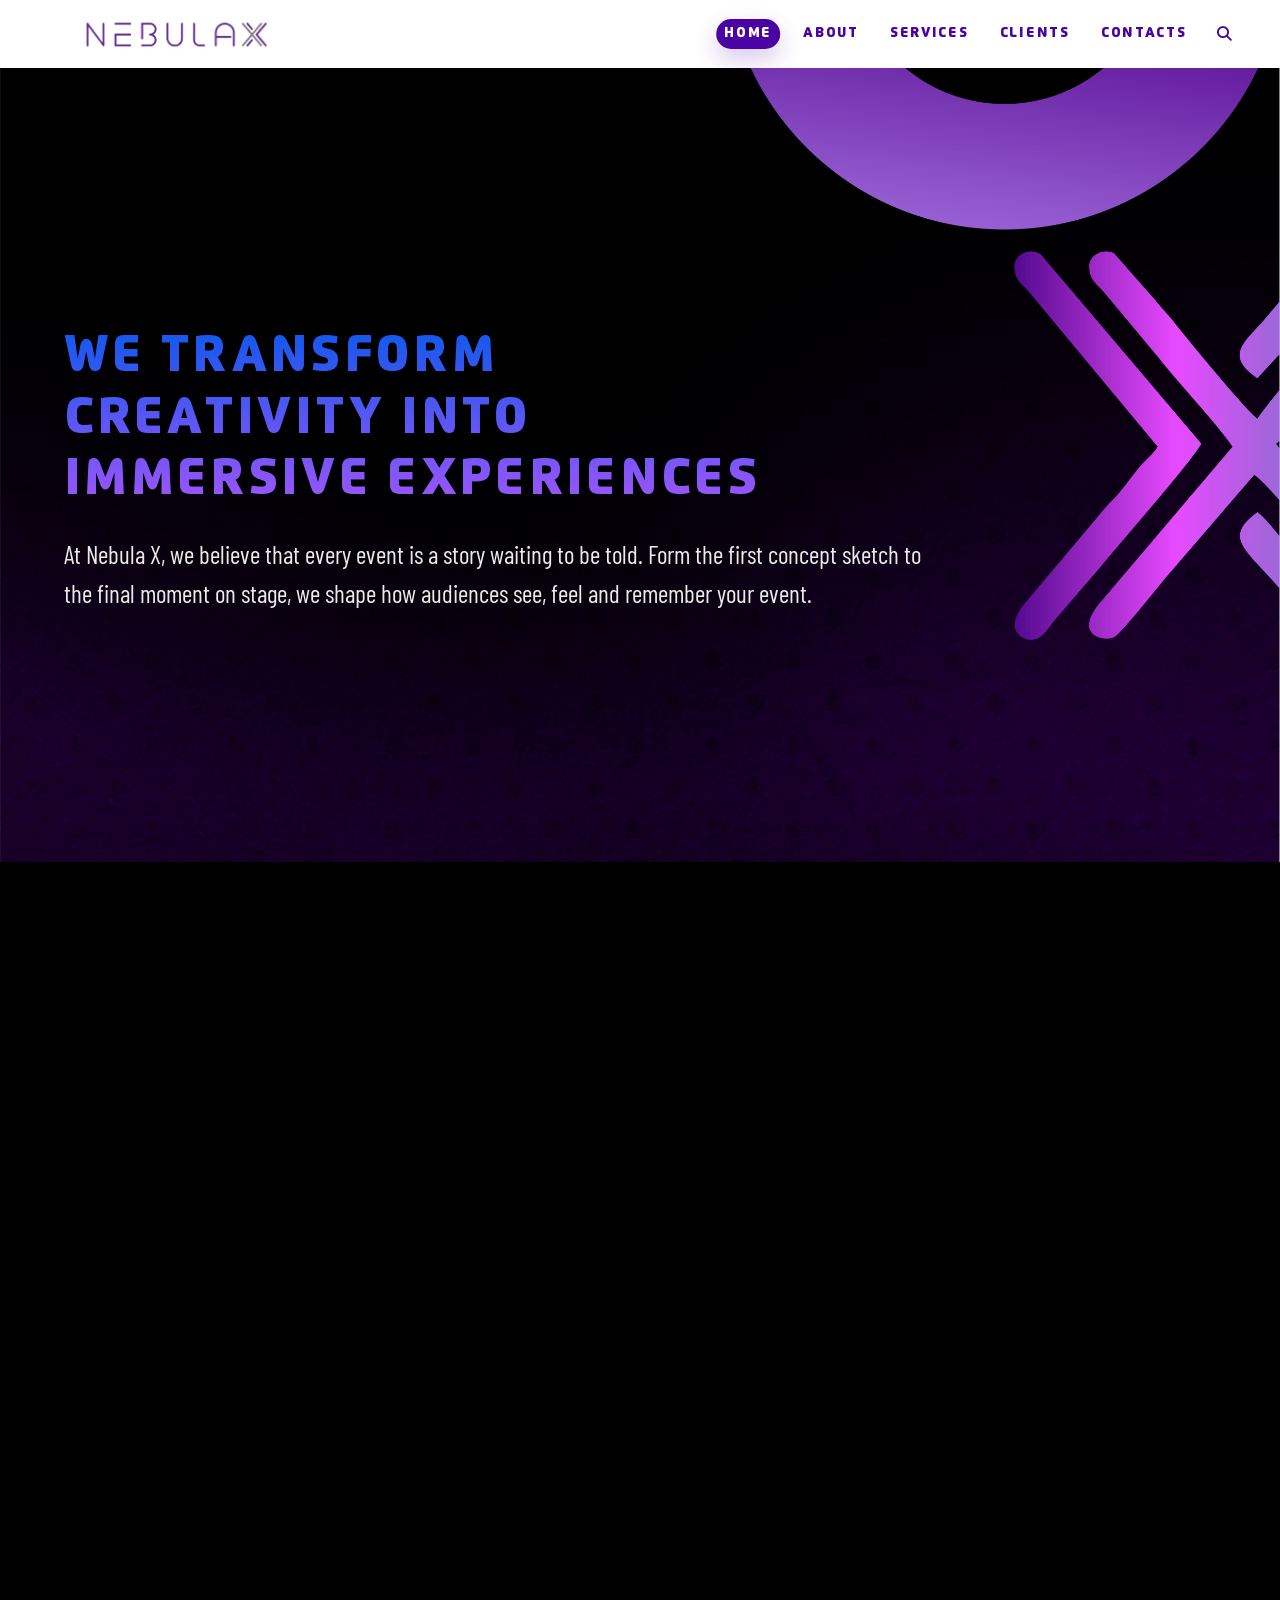
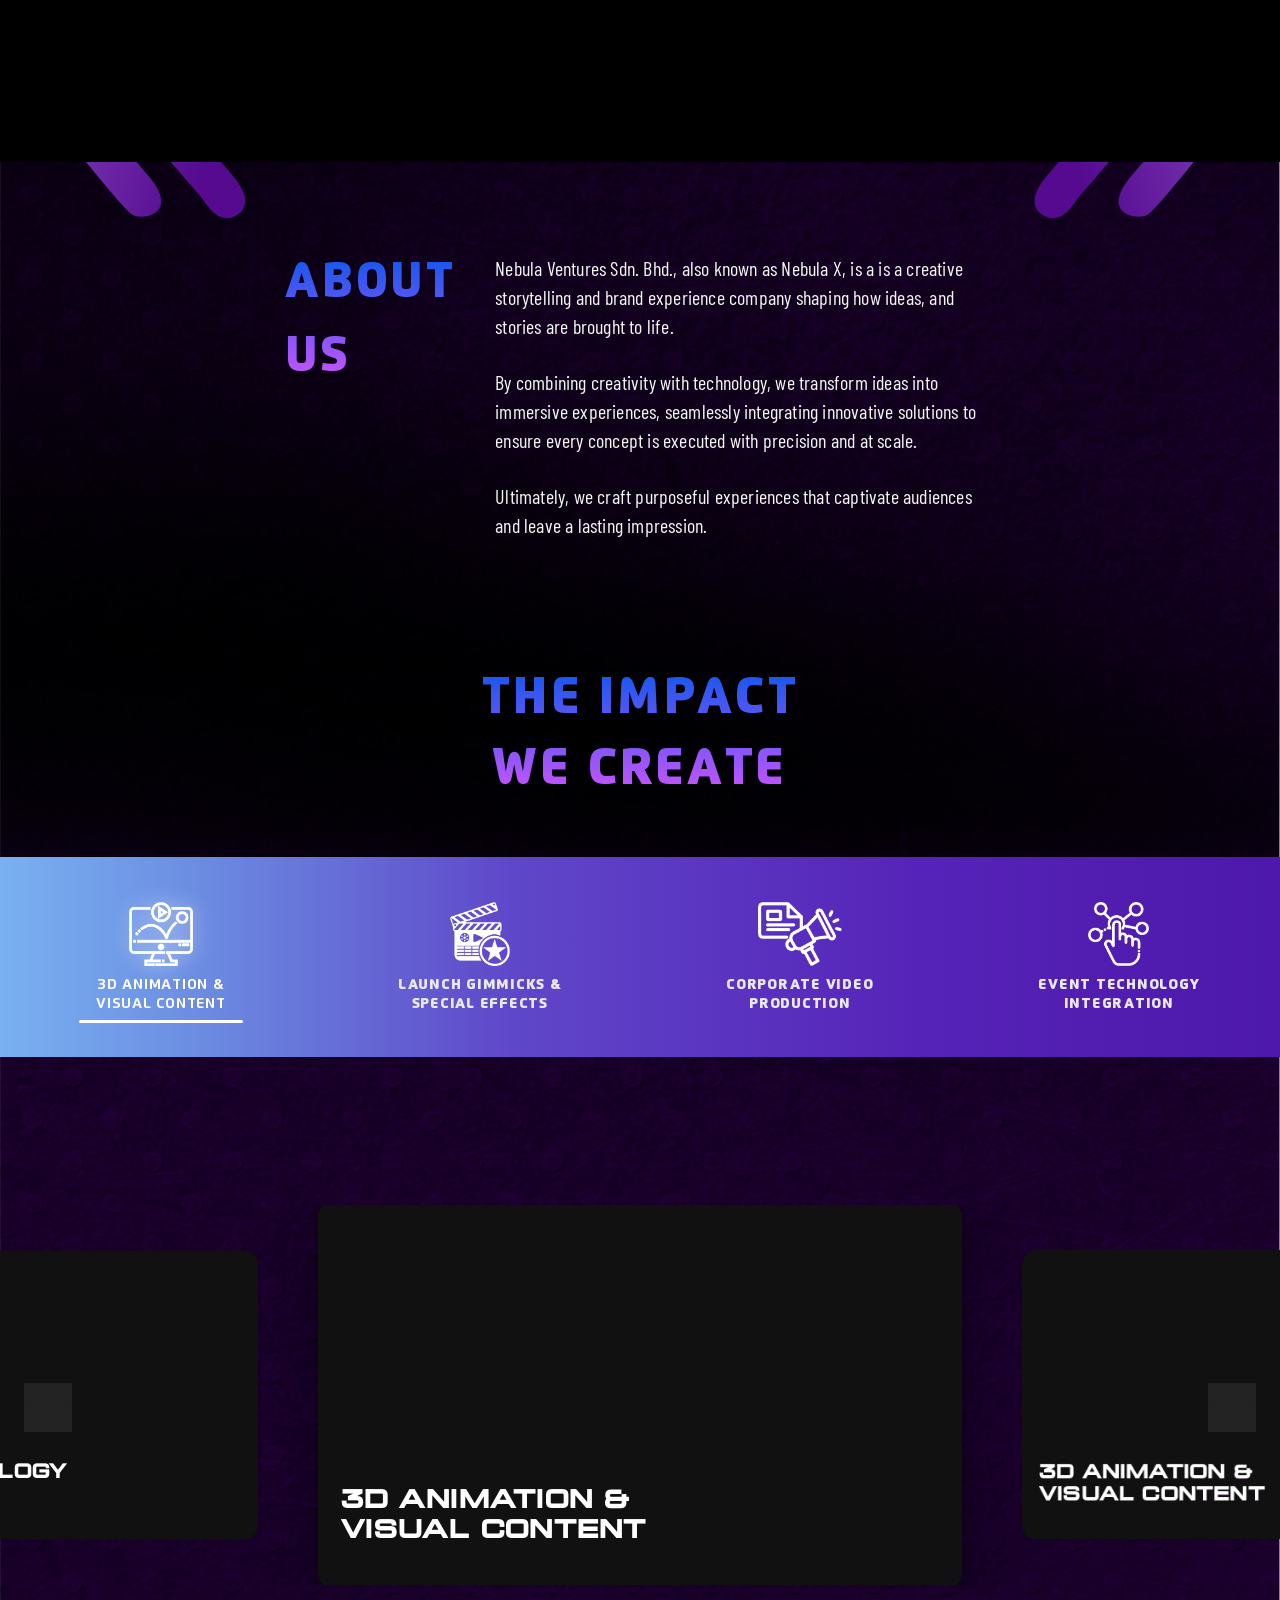
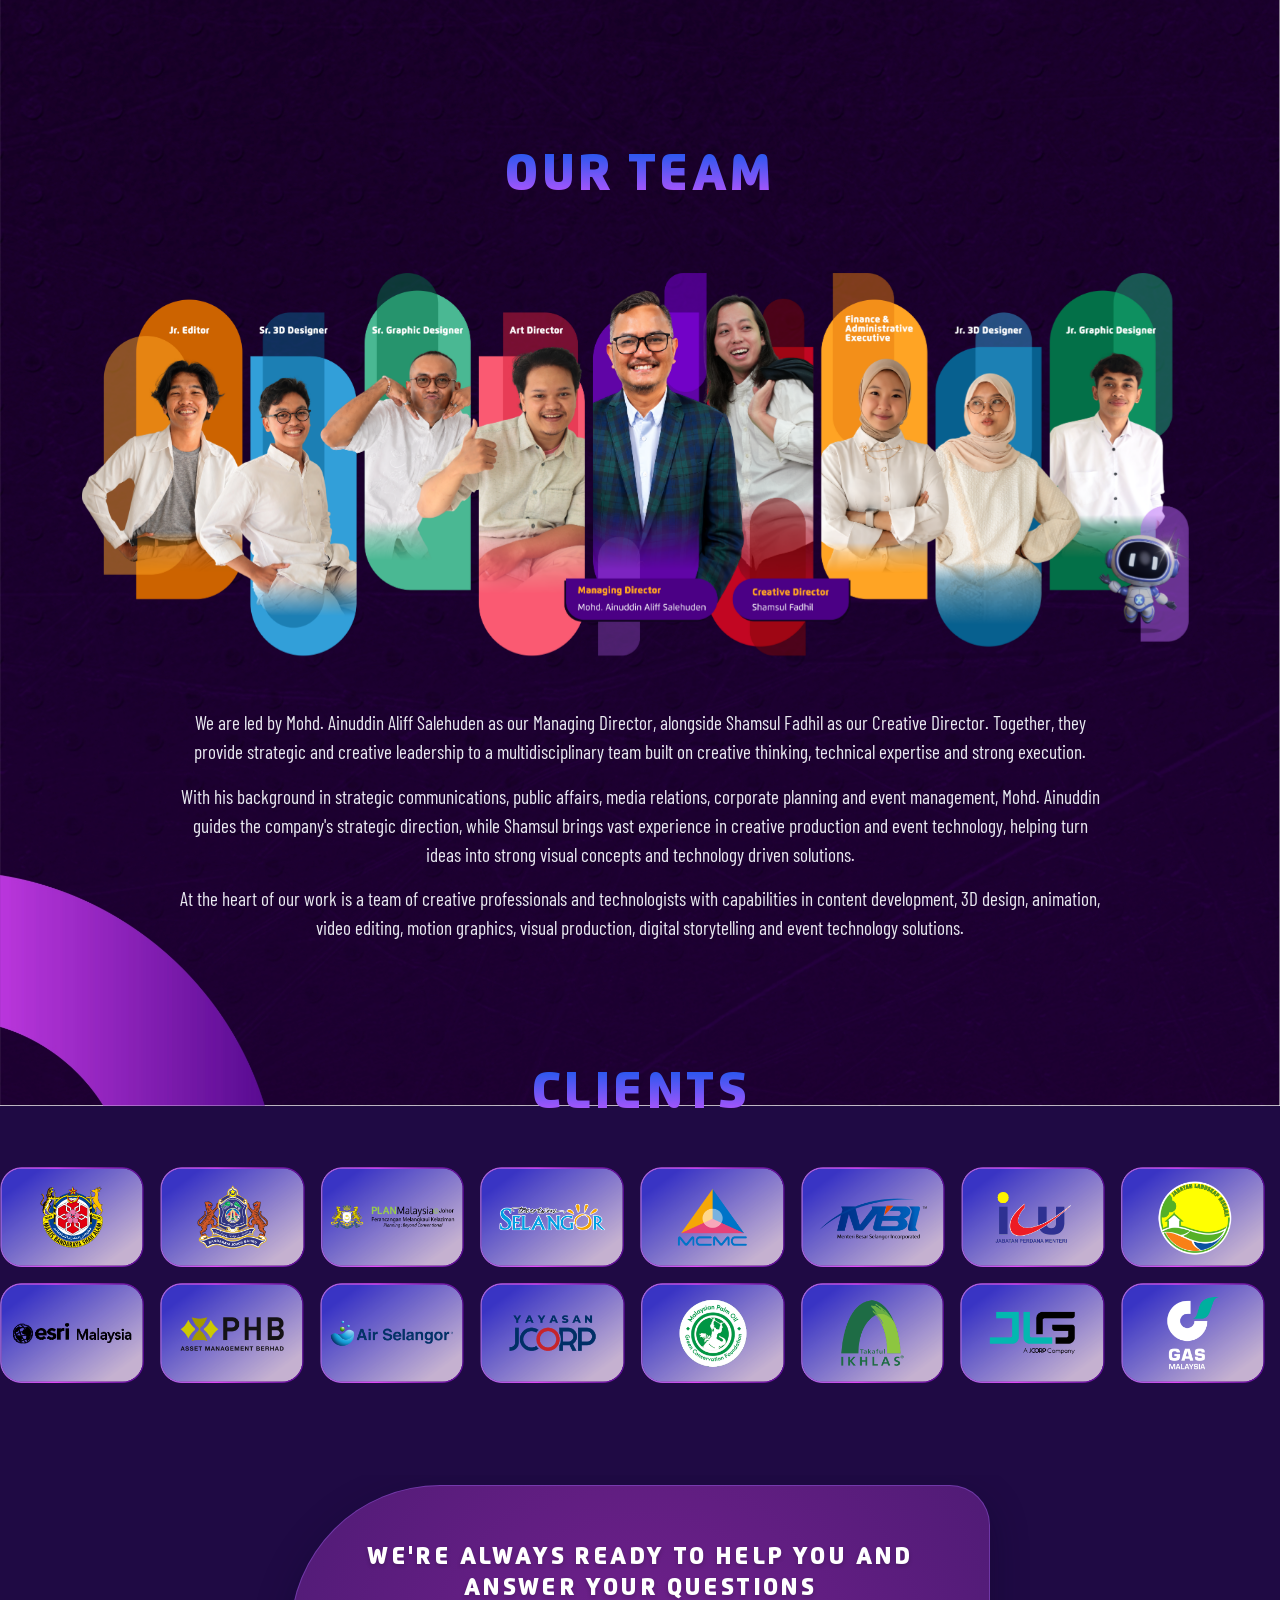
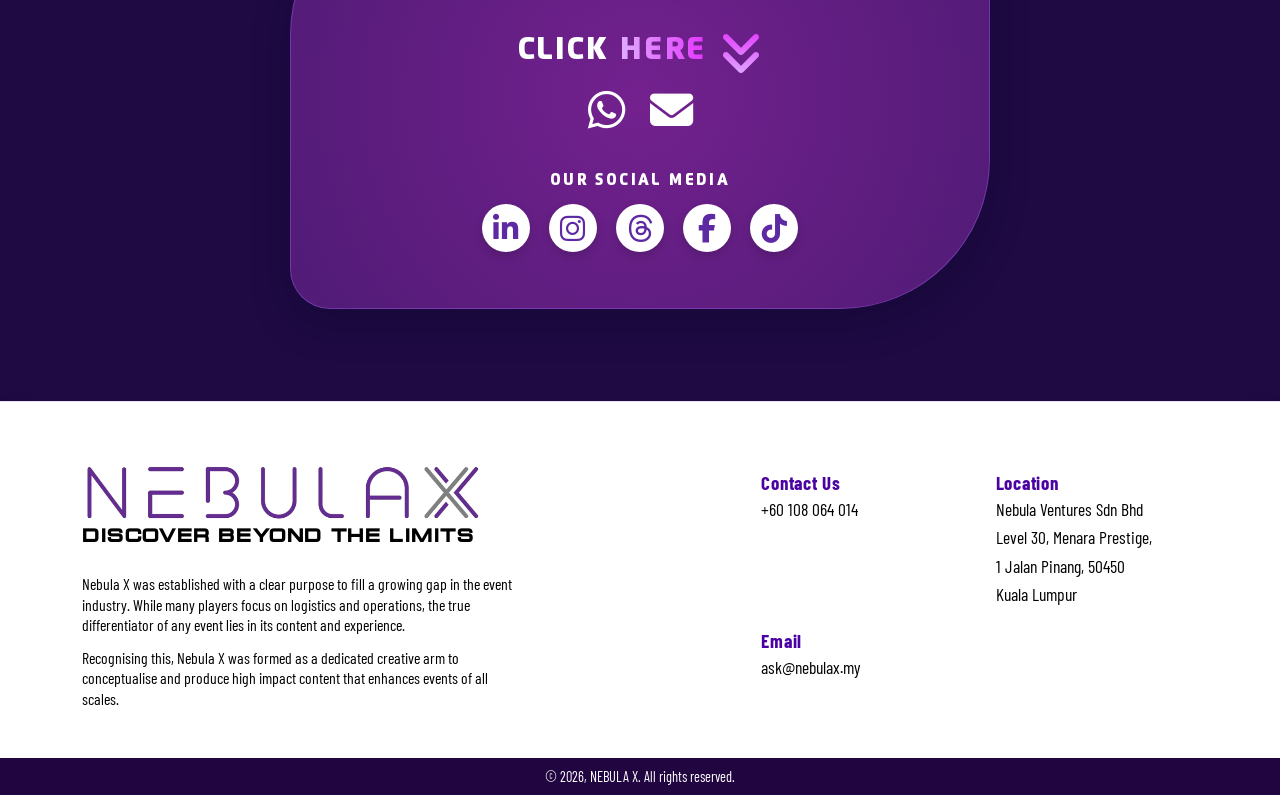
==== commit 4ca04d47: "fontflexo" ====
--- a/index.html
+++ b/index.html
@@ -121,24 +121,33 @@
           <h1>
             <span
               class="hero-line"
-              style="font-family: &quot;Flexo&quot;, sans-serif"
+              style="
+                font-family: &quot;Flexo&quot;, sans-serif;
+                font-weight: 900;
+              "
               >We Transform</span
             >
             <span
               class="hero-line"
-              style="font-family: &quot;Flexo&quot;, sans-serif"
-              >Creativity</span
-            >
+              style="
+                font-family: &quot;Flexo&quot;, sans-serif;
+                font-weight: 900;
+              "
+              >Creativity into
+            </span>
             <span
               class="hero-line"
-              style="font-family: &quot;Flexo&quot;, sans-serif"
-              >into Immersive</span
-            >
-            <span
+              style="
+                font-family: &quot;Flexo&quot;, sans-serif;
+                font-weight: 900;
+              "
+              >Immersive Experiences</span
+            >
+            <!-- <span
               class="hero-line"
-              style="font-family: &quot;Flexo&quot;, sans-serif"
+              style="font-family: &quot;Flexo&quot;, sans-serif; font-weight: 900;"
               >Experiences</span
-            >
+            > -->
           </h1>
           <p>
             At Nebula X, we believe that every event is a story waiting to be
@@ -232,7 +241,10 @@
           <div class="col-lg-4 mb-4 mb-lg-0">
             <h2
               class="about-title"
-              style="font-family: &quot;Flexo&quot;, sans-serif"
+              style="
+                font-family: &quot;Flexo&quot;, sans-serif;
+                font-weight: 900;
+              "
             >
               ABOUT<span class="d-lg-none"> US</span>
               <div
@@ -240,6 +252,7 @@
                 style="
                   margin-top: 15px;
                   font-family: &quot;Flexo&quot;, sans-serif;
+                  font-weight: 900;
                 "
               >
                 US
@@ -672,13 +685,17 @@
           <div class="col-12 text-center">
             <h2
               class="industri-title pure-fade-in"
-              style="font-family: &quot;Flexo&quot;, sans-serif"
+              style="
+                font-family: &quot;Flexo&quot;, sans-serif;
+                font-weight: 900;
+              "
             >
               THE IMPACT
               <div
                 style="
                   margin-top: 10px;
                   font-family: &quot;Flexo&quot;, sans-serif;
+                  font-weight: 900;
                 "
               >
                 WE CREATE
@@ -852,7 +869,10 @@
           <div class="col-12 text-center">
             <h2
               class="industri-title pure-fade-in client-fade-delay client-title-margin"
-              style="font-family: &quot;Flexo&quot;, sans-serif"
+              style="
+                font-family: &quot;Flexo&quot;, sans-serif;
+                font-weight: 900;
+              "
             >
               OUR TEAM
             </h2>
@@ -922,7 +942,10 @@
           <div class="col-12 text-center">
             <h2
               class="industri-title pure-fade-in client-fade-delay client-title-margin"
-              style="font-family: &quot;Flexo&quot;, sans-serif"
+              style="
+                font-family: &quot;Flexo&quot;, sans-serif;
+                font-weight: 900;
+              "
             >
               CLIENTS
             </h2>
--- a/style.css
+++ b/style.css
@@ -76,7 +76,8 @@
 .industry-text {
   margin-bottom: 0 !important;
   text-align: center;
-  font-family: "HS LunaObscura", "Segoe UI", sans-serif;
+  font-family: "Flexo", "Segoe UI", sans-serif;
+  font-weight: 900;
   letter-spacing: 0.05em;
   text-transform: uppercase;
 }
@@ -280,7 +281,10 @@
   font-family: "HS LunaObscura", "Segoe UI", sans-serif;
 }
 
-.nav-link,
+.nav-link {
+  font-family: "Flexo", "Segoe UI", sans-serif;
+}
+
 .hero h1,
 .about-content h2,
 .about-content h3 {
@@ -312,12 +316,12 @@
 .nav-link {
   color: #4a03a2;
   text-transform: uppercase;
-  font-size: 0.65rem;
+  font-size: 0.9rem; /* Naik dari 0.65rem, ubah angka ini untuk memperbesar/memperkecil */
   letter-spacing: 0.12em;
   margin: 0 0.15rem;
   padding: 0.2rem 0.55rem;
   border-radius: 999px;
-  font-weight: 600;
+  font-weight: 750;
   transition:
     background-color 0.2s ease,
     color 0.2s ease,
@@ -2579,21 +2583,21 @@
 }
 
 .contact-card-redesign .contact-title {
-  font-family: "HS LunaObscura", "Segoe UI", sans-serif;
-  font-size: clamp(0.85rem, 1.8vw, 1.1rem);
+  font-family: "Flexo", "Segoe UI", sans-serif;
+  font-weight: 900;
+  font-size: clamp(1.5rem, 1.8vw, 1.1rem);
   line-height: 1.3;
   letter-spacing: 0.1em;
   color: #fff;
   margin-bottom: clamp(0.75rem, 2vw, 1.25rem);
   /* Lebih rapat di mobile (-20% height target) */
-  font-weight: 100;
   text-shadow: 0 2px 4px rgba(0, 0, 0, 0.2);
 }
 
 .contact-click-here {
-  font-family: "HS LunaObscura", "Segoe UI", sans-serif;
-  font-weight: 100;
-  font-size: clamp(1rem, 2.5vw, 1.4rem);
+  font-family: "Flexo", "Segoe UI", sans-serif;
+  font-weight: 900;
+  font-size: clamp(1.5rem, 3.5vw, 2rem);
   text-transform: uppercase;
   color: #fff;
   display: flex;
@@ -2668,13 +2672,13 @@
 }
 
 .contact-social-title {
-  font-family: "HS LunaObscura", "Segoe UI", sans-serif;
+  font-family: "Flexo", "Segoe UI", sans-serif;
+  font-weight: 900;
   font-size: clamp(0.8rem, 1.8vw, 1rem);
   color: #fff;
   text-transform: uppercase;
   margin-bottom: 0.75rem;
   letter-spacing: 0.15em;
-  font-weight: 100;
 }
 
 .contact-social-icons {
@@ -3166,7 +3170,9 @@
 .team-text-fade {
   opacity: 0;
   transform: translateY(20px);
-  transition: opacity 0.8s cubic-bezier(0.2, 0, 0, 1), transform 0.8s cubic-bezier(0.2, 0, 0, 1);
+  transition:
+    opacity 0.8s cubic-bezier(0.2, 0, 0, 1),
+    transform 0.8s cubic-bezier(0.2, 0, 0, 1);
   will-change: opacity, transform;
 }
 
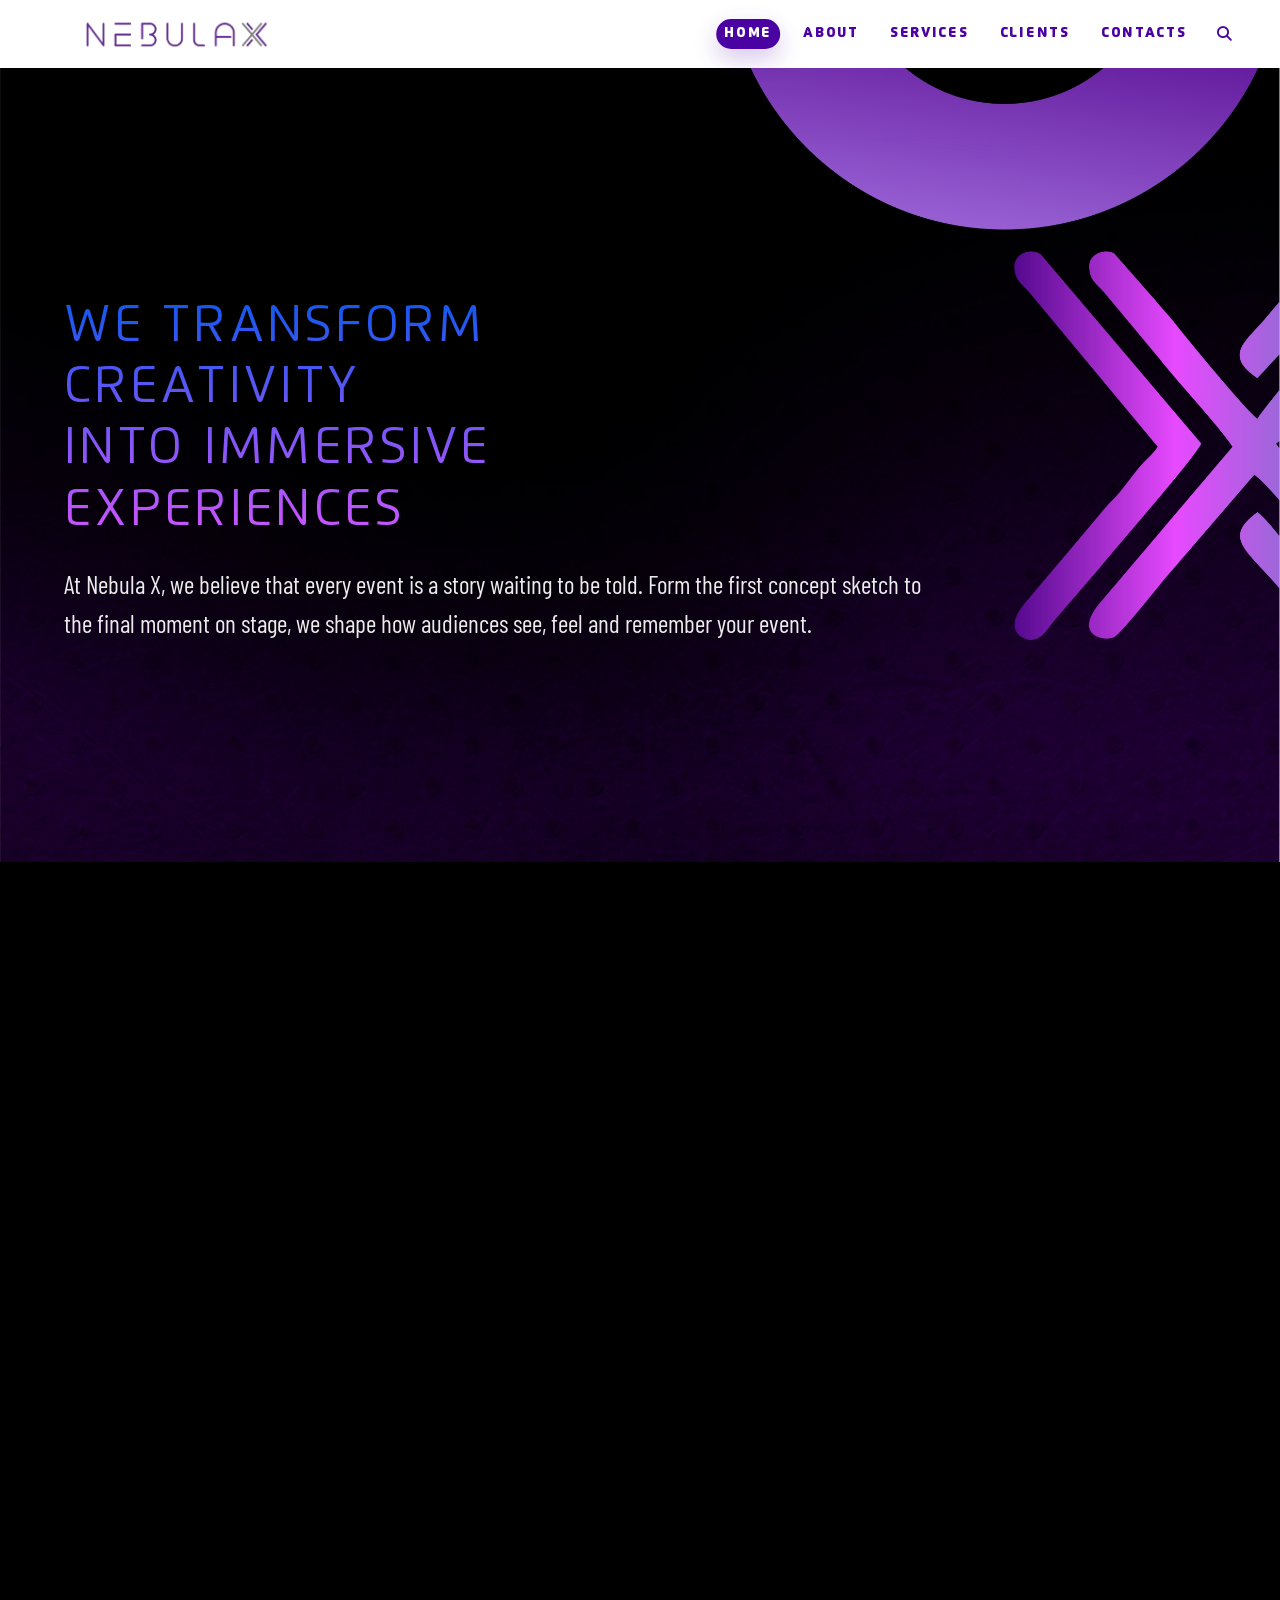
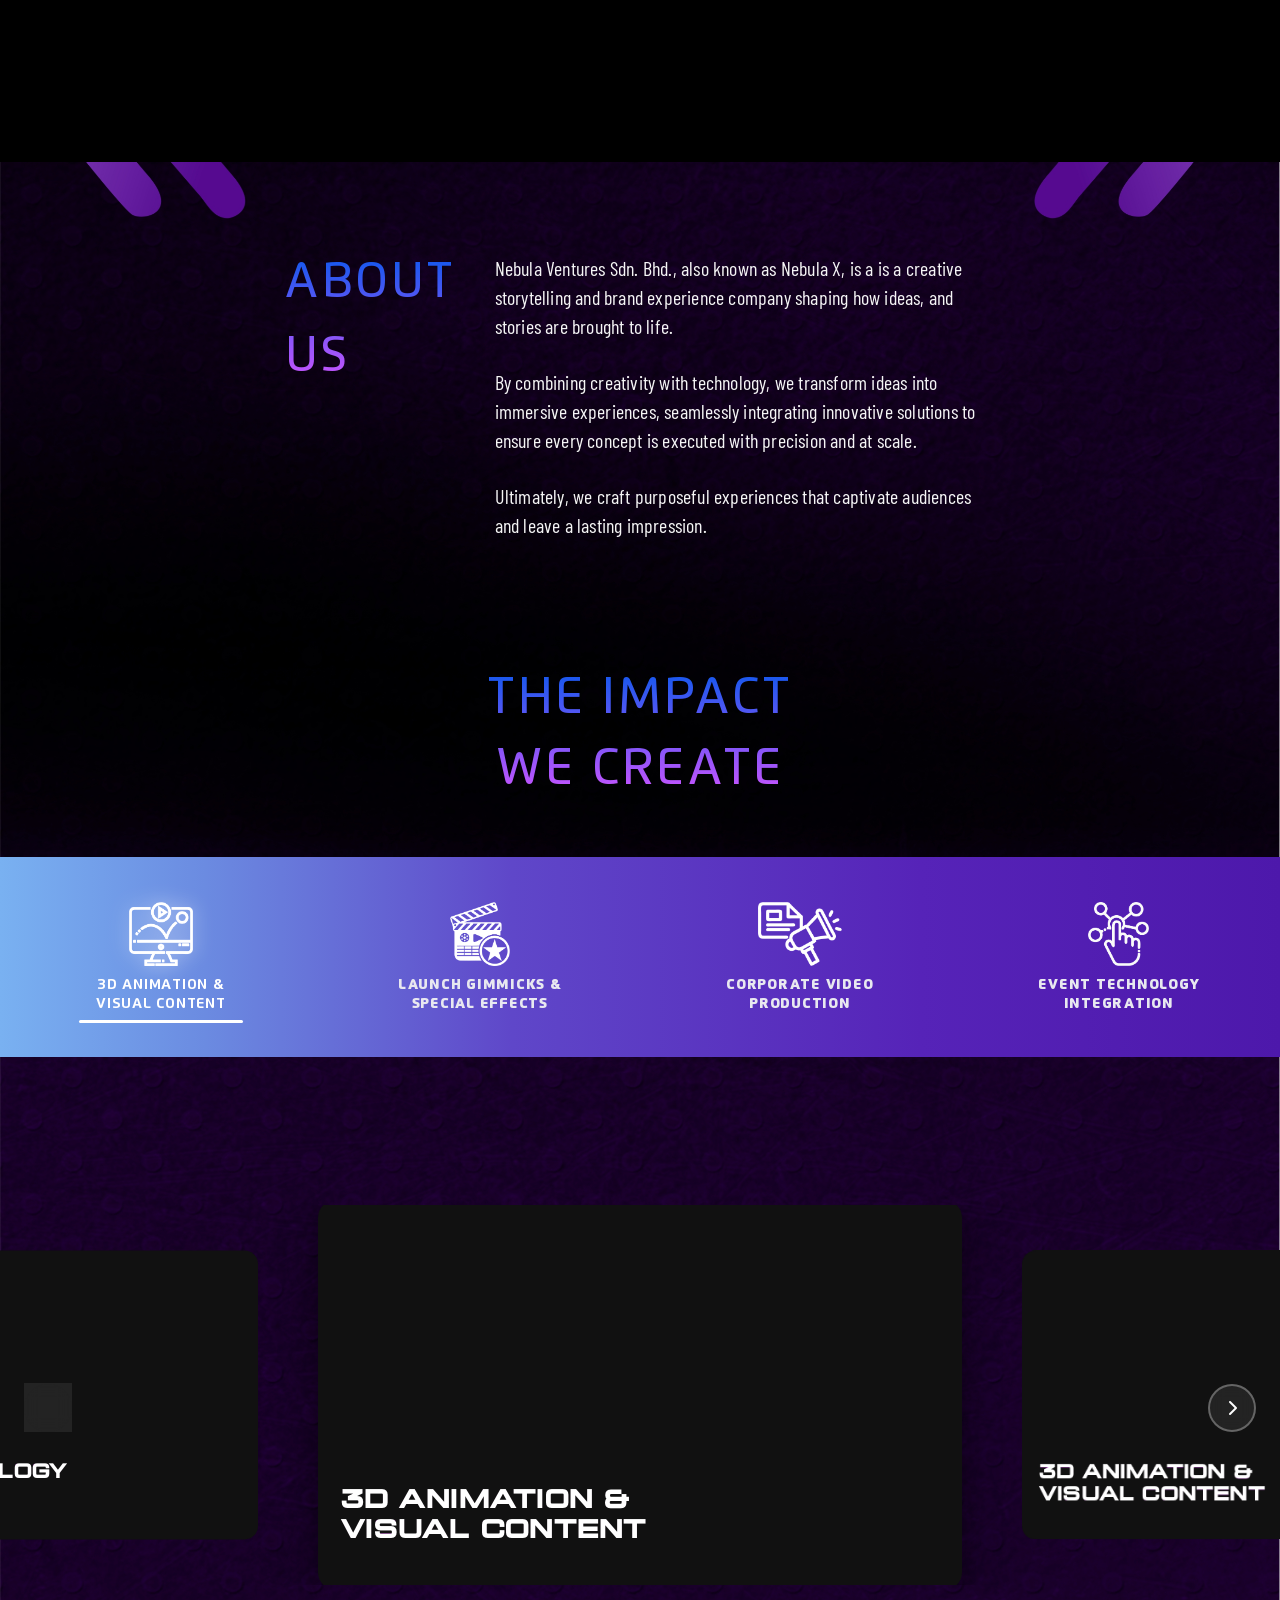
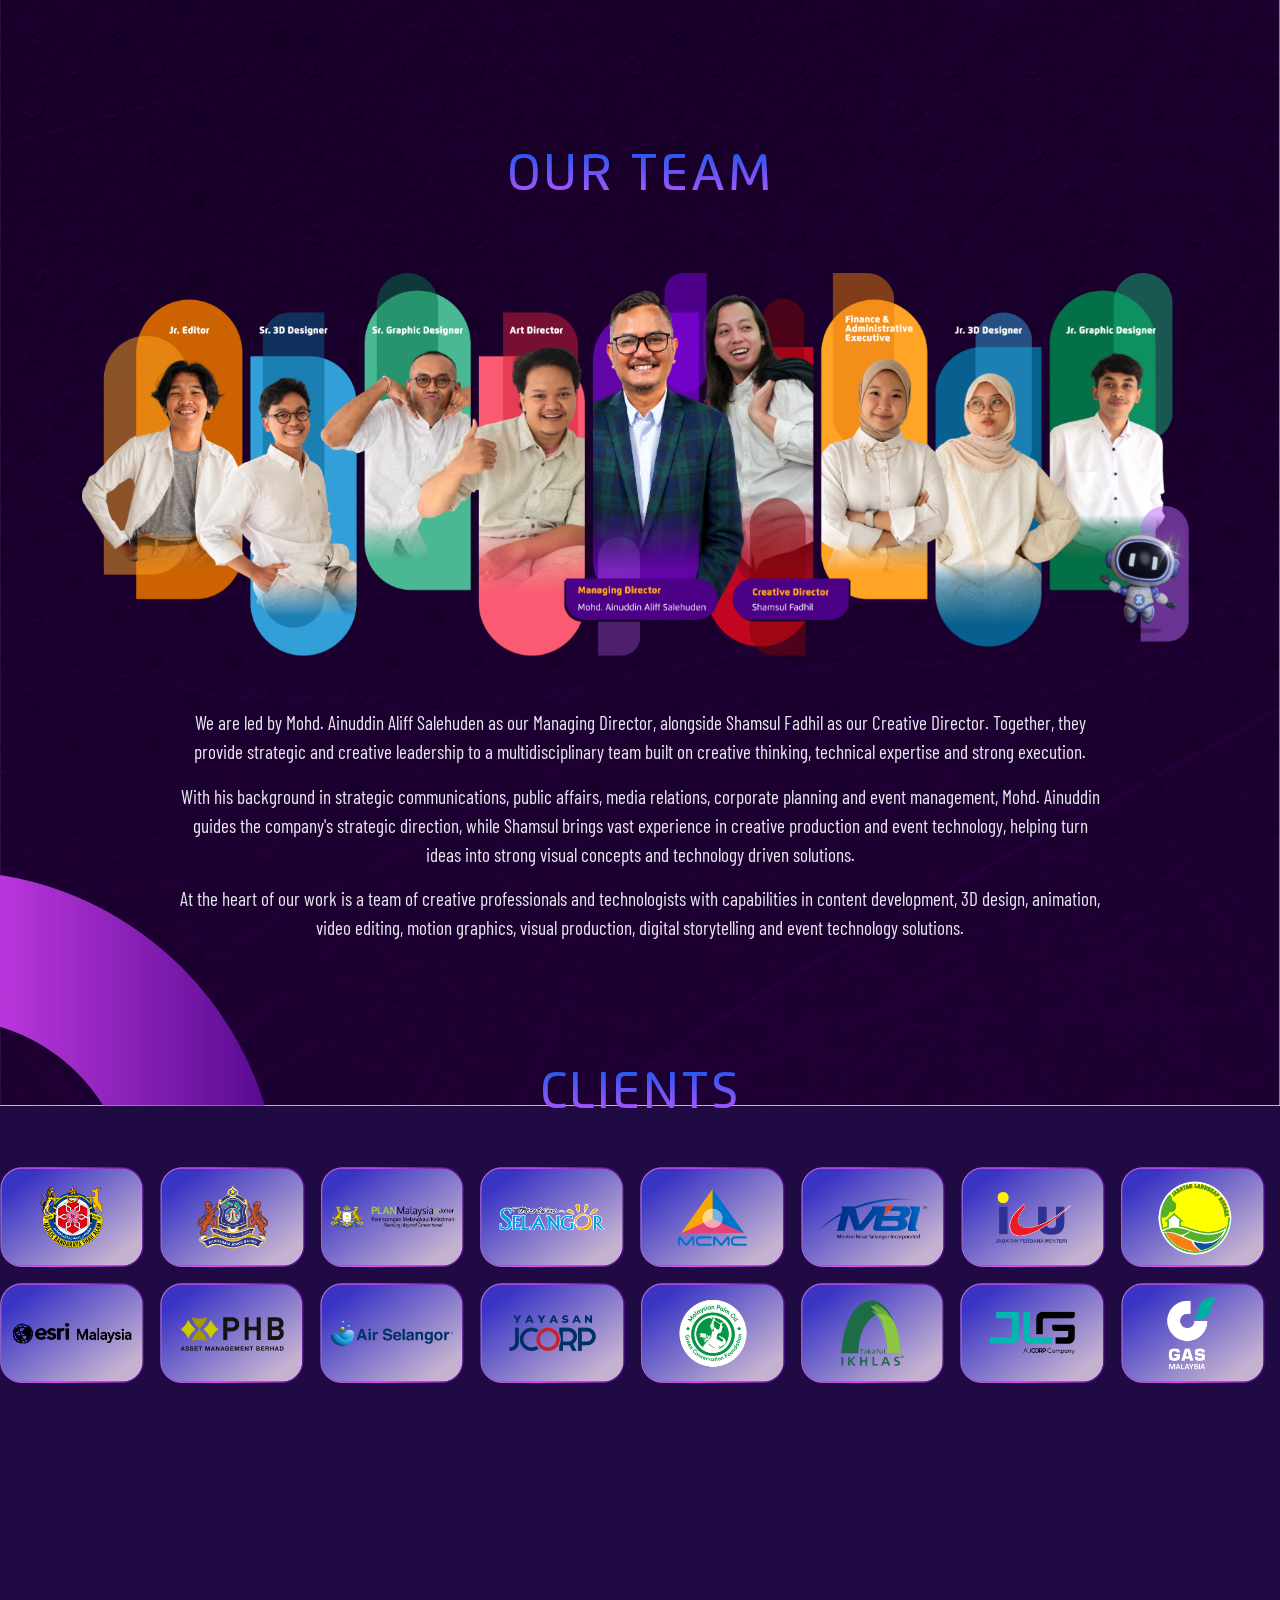
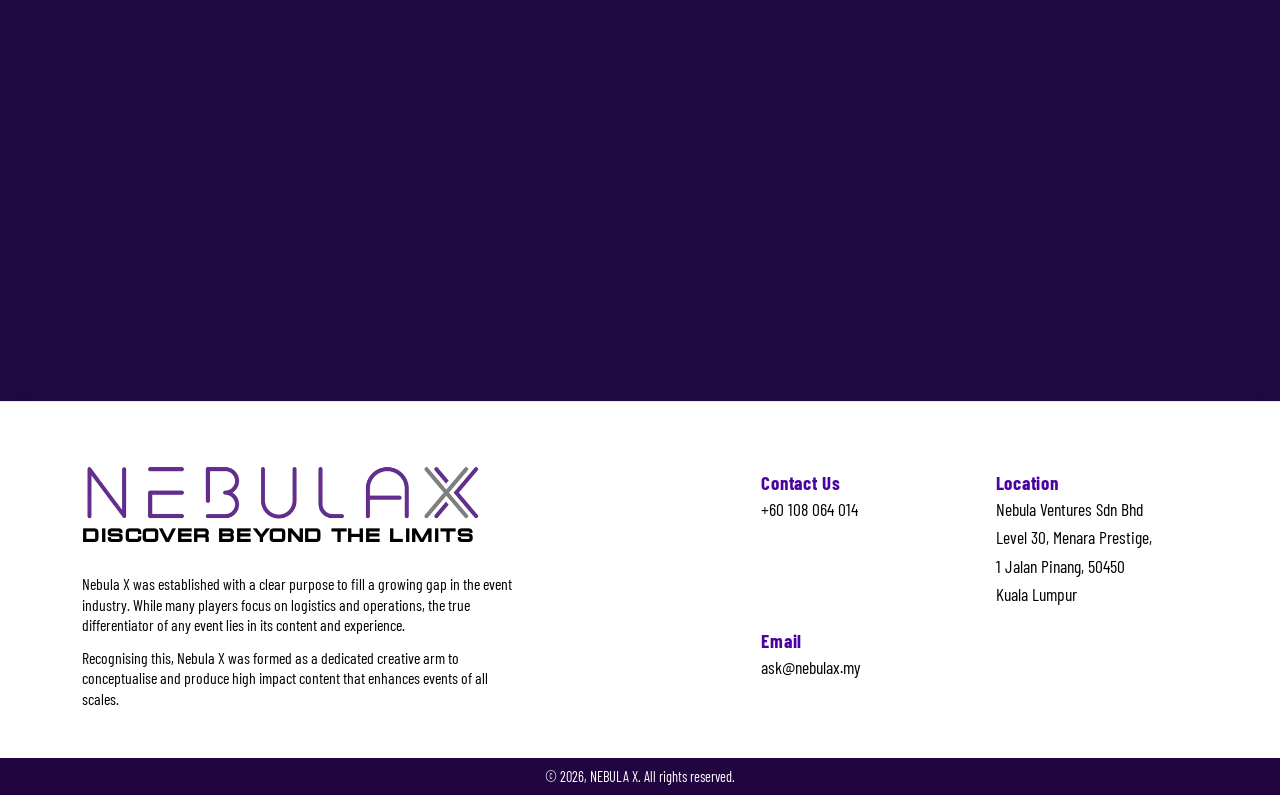
==== commit cd74ba43: "teees" ====
--- a/index.html
+++ b/index.html
@@ -121,33 +121,24 @@
           <h1>
             <span
               class="hero-line"
-              style="
-                font-family: &quot;Flexo&quot;, sans-serif;
-                font-weight: 900;
-              "
+              style="font-family: &quot;Flexo&quot;, sans-serif"
               >We Transform</span
             >
             <span
               class="hero-line"
-              style="
-                font-family: &quot;Flexo&quot;, sans-serif;
-                font-weight: 900;
-              "
-              >Creativity into
-            </span>
+              style="font-family: &quot;Flexo&quot;, sans-serif"
+              >Creativity</span
+            >
             <span
               class="hero-line"
-              style="
-                font-family: &quot;Flexo&quot;, sans-serif;
-                font-weight: 900;
-              "
-              >Immersive Experiences</span
-            >
-            <!-- <span
+              style="font-family: &quot;Flexo&quot;, sans-serif"
+              >into Immersive</span
+            >
+            <span
               class="hero-line"
-              style="font-family: &quot;Flexo&quot;, sans-serif; font-weight: 900;"
+              style="font-family: &quot;Flexo&quot;, sans-serif"
               >Experiences</span
-            > -->
+            >
           </h1>
           <p>
             At Nebula X, we believe that every event is a story waiting to be
@@ -241,10 +232,7 @@
           <div class="col-lg-4 mb-4 mb-lg-0">
             <h2
               class="about-title"
-              style="
-                font-family: &quot;Flexo&quot;, sans-serif;
-                font-weight: 900;
-              "
+              style="font-family: &quot;Flexo&quot;, sans-serif"
             >
               ABOUT<span class="d-lg-none"> US</span>
               <div
@@ -252,7 +240,6 @@
                 style="
                   margin-top: 15px;
                   font-family: &quot;Flexo&quot;, sans-serif;
-                  font-weight: 900;
                 "
               >
                 US
@@ -685,17 +672,13 @@
           <div class="col-12 text-center">
             <h2
               class="industri-title pure-fade-in"
-              style="
-                font-family: &quot;Flexo&quot;, sans-serif;
-                font-weight: 900;
-              "
+              style="font-family: &quot;Flexo&quot;, sans-serif"
             >
               THE IMPACT
               <div
                 style="
                   margin-top: 10px;
                   font-family: &quot;Flexo&quot;, sans-serif;
-                  font-weight: 900;
                 "
               >
                 WE CREATE
@@ -869,10 +852,7 @@
           <div class="col-12 text-center">
             <h2
               class="industri-title pure-fade-in client-fade-delay client-title-margin"
-              style="
-                font-family: &quot;Flexo&quot;, sans-serif;
-                font-weight: 900;
-              "
+              style="font-family: &quot;Flexo&quot;, sans-serif"
             >
               OUR TEAM
             </h2>
@@ -942,10 +922,7 @@
           <div class="col-12 text-center">
             <h2
               class="industri-title pure-fade-in client-fade-delay client-title-margin"
-              style="
-                font-family: &quot;Flexo&quot;, sans-serif;
-                font-weight: 900;
-              "
+              style="font-family: &quot;Flexo&quot;, sans-serif"
             >
               CLIENTS
             </h2>
@@ -2296,7 +2273,7 @@
           if (activeVideo.muted || activeVideo.volume === 0) {
             originalVideos.forEach((v) => {
               v.muted = false;
-              v.volume = volumeSlider.value > 0 ? volumeSlider.value : 1;
+              v.volume   = volumeSlider.value > 0 ? volumeSlider.value : 1;
             });
             volumeSlider.value = activeVideo.volume;
             updateVolumeIcon();
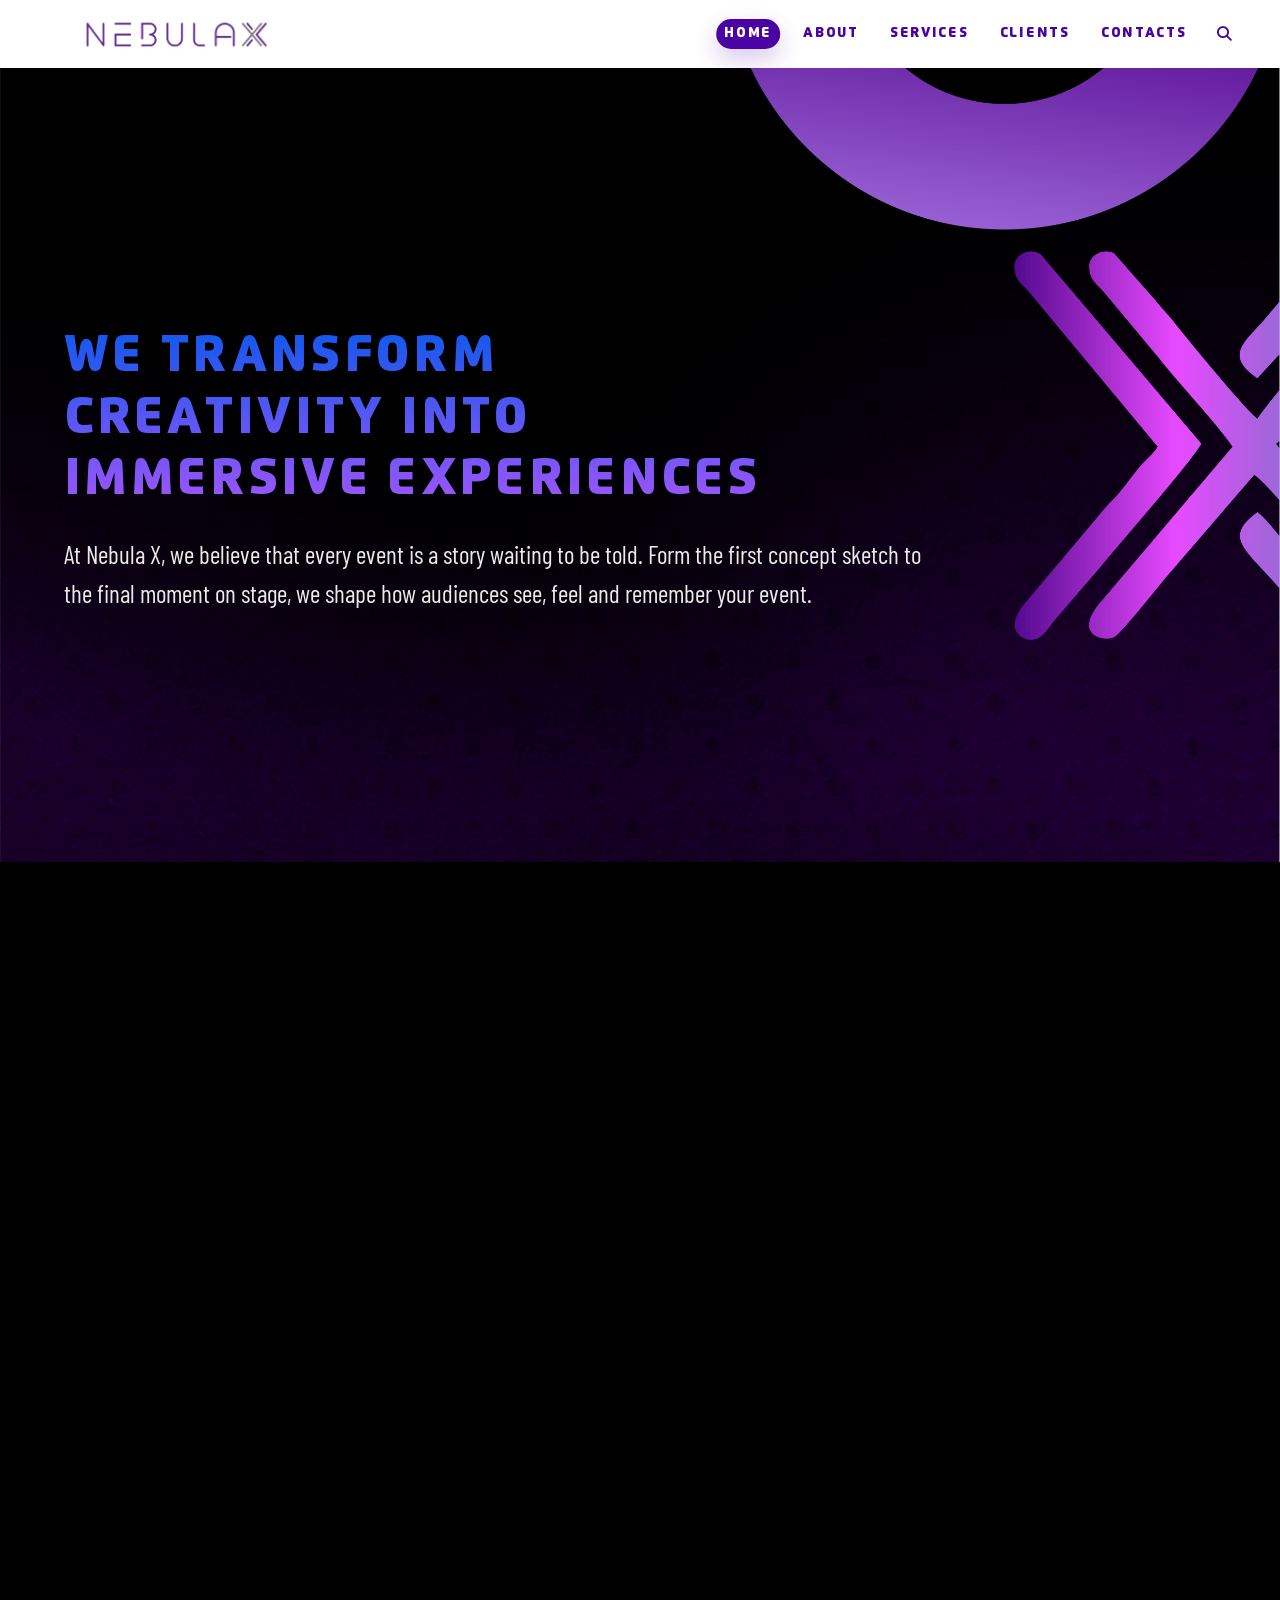
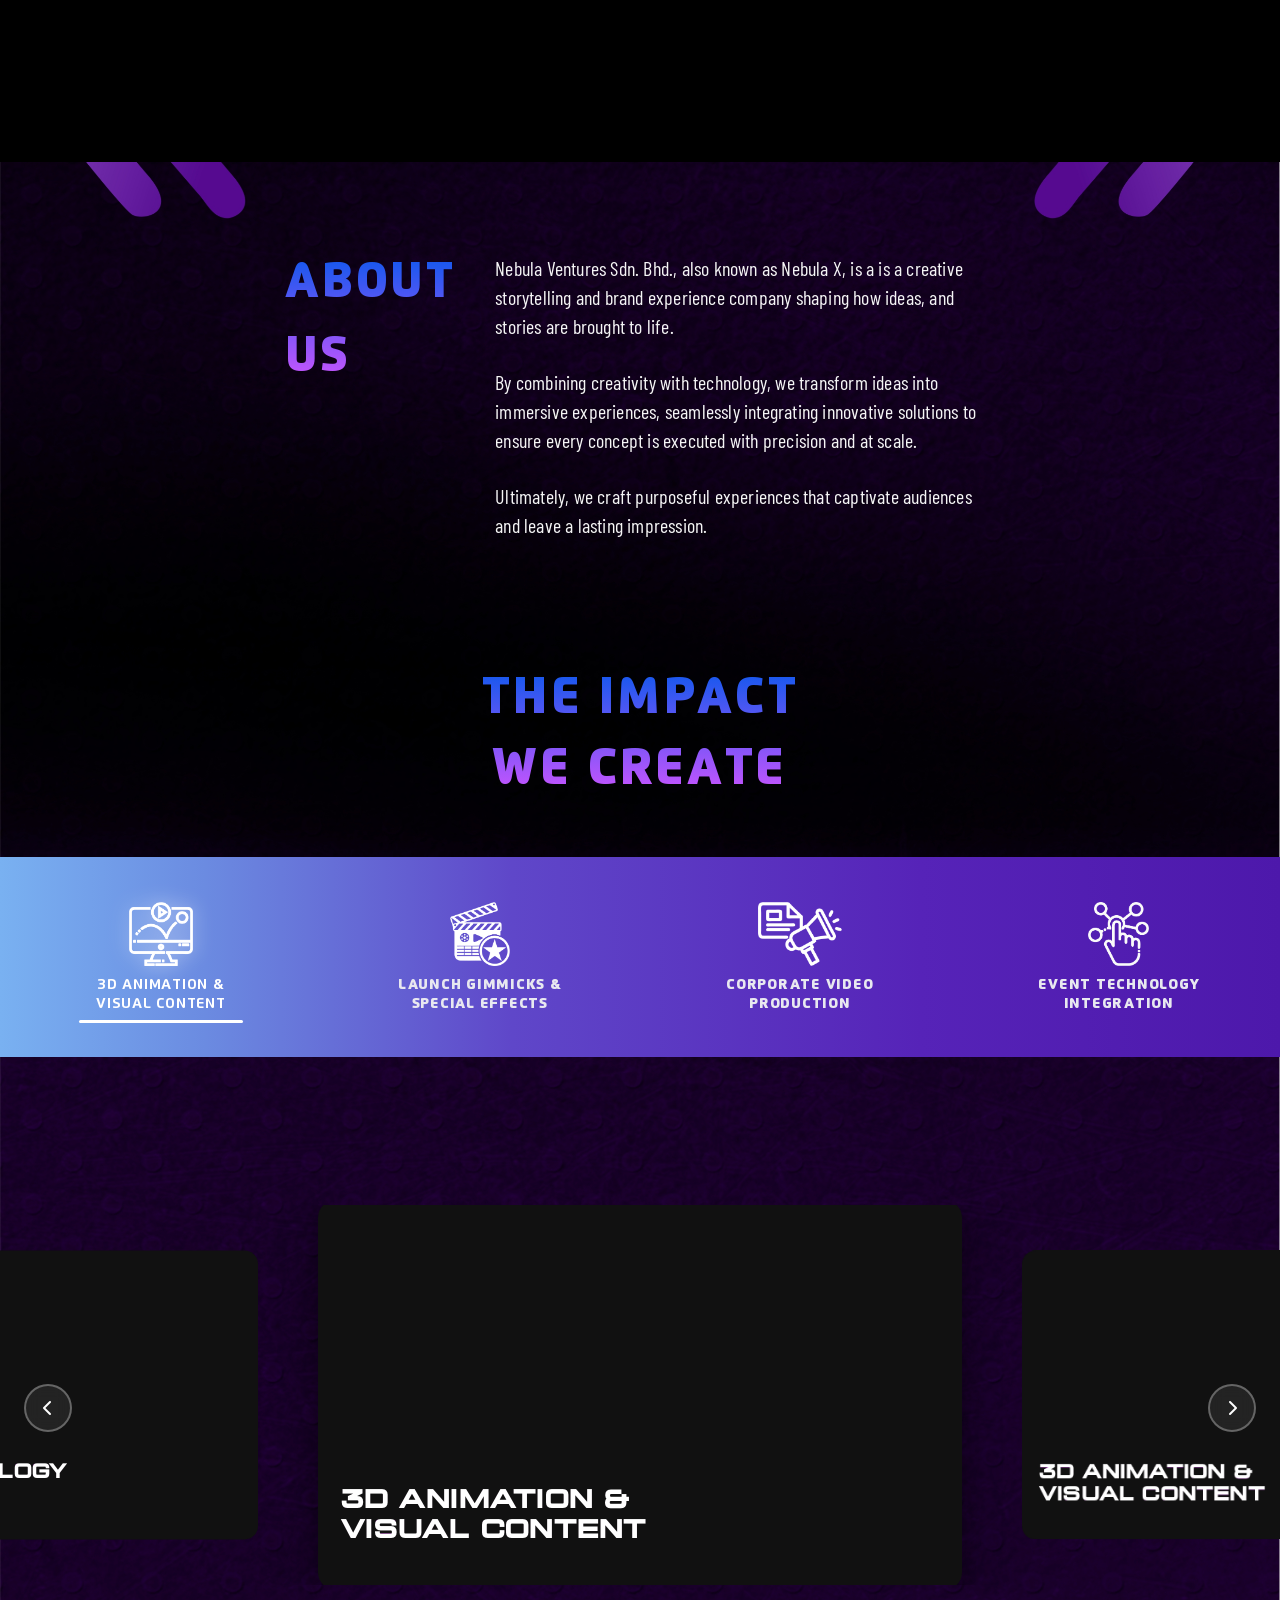
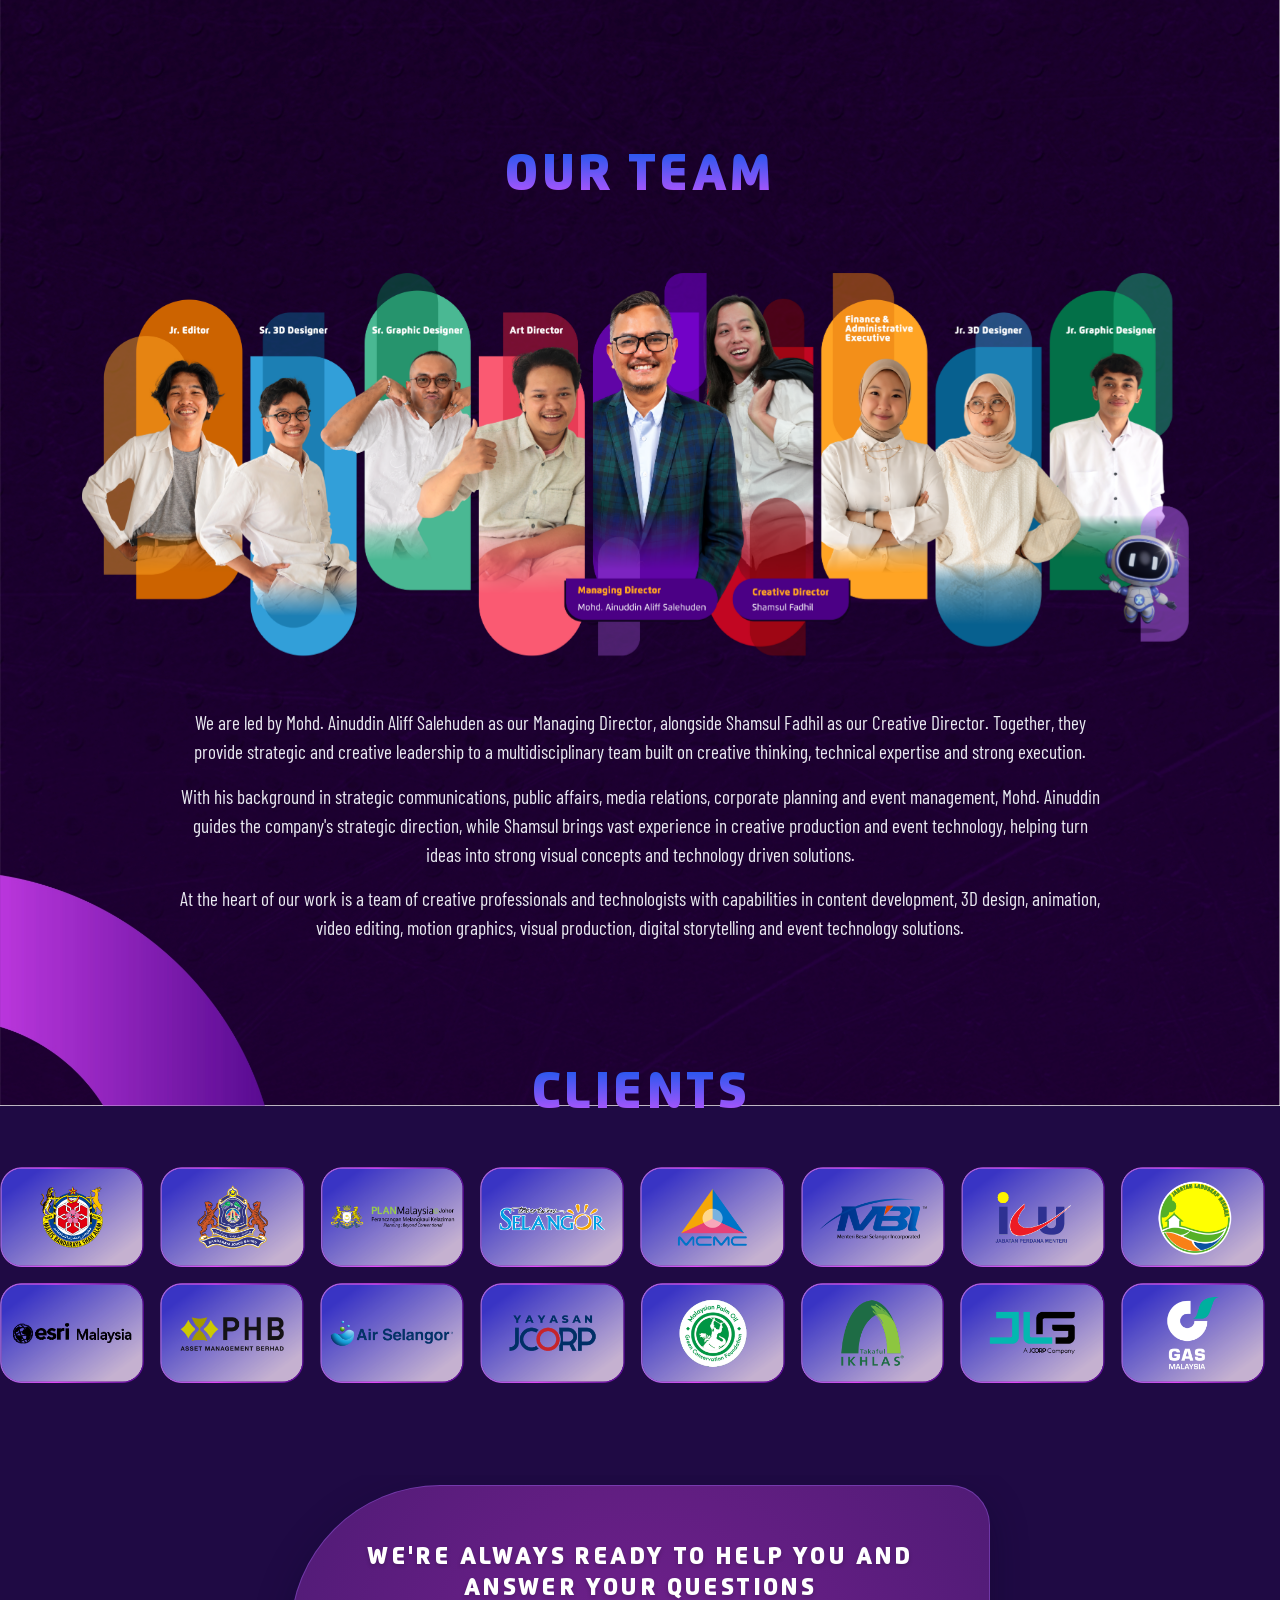
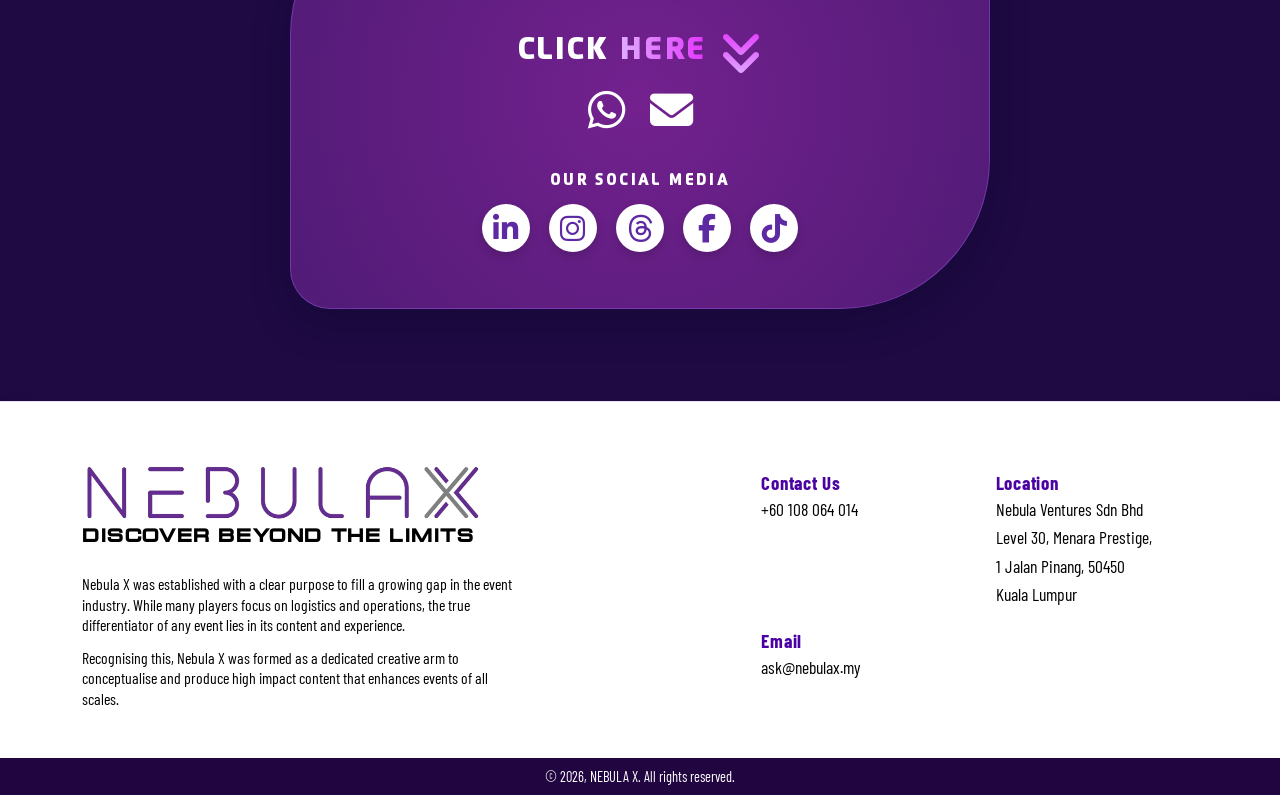
==== commit 79513da4: "Merge branch 'main' of https://github.com/ferryfebr/nebulaxtuxu" ====
--- a/index.html
+++ b/index.html
@@ -121,24 +121,33 @@
           <h1>
             <span
               class="hero-line"
-              style="font-family: &quot;Flexo&quot;, sans-serif"
+              style="
+                font-family: &quot;Flexo&quot;, sans-serif;
+                font-weight: 900;
+              "
               >We Transform</span
             >
             <span
               class="hero-line"
-              style="font-family: &quot;Flexo&quot;, sans-serif"
-              >Creativity</span
-            >
+              style="
+                font-family: &quot;Flexo&quot;, sans-serif;
+                font-weight: 900;
+              "
+              >Creativity into
+            </span>
             <span
               class="hero-line"
-              style="font-family: &quot;Flexo&quot;, sans-serif"
-              >into Immersive</span
-            >
-            <span
+              style="
+                font-family: &quot;Flexo&quot;, sans-serif;
+                font-weight: 900;
+              "
+              >Immersive Experiences</span
+            >
+            <!-- <span
               class="hero-line"
-              style="font-family: &quot;Flexo&quot;, sans-serif"
+              style="font-family: &quot;Flexo&quot;, sans-serif; font-weight: 900;"
               >Experiences</span
-            >
+            > -->
           </h1>
           <p>
             At Nebula X, we believe that every event is a story waiting to be
@@ -232,7 +241,10 @@
           <div class="col-lg-4 mb-4 mb-lg-0">
             <h2
               class="about-title"
-              style="font-family: &quot;Flexo&quot;, sans-serif"
+              style="
+                font-family: &quot;Flexo&quot;, sans-serif;
+                font-weight: 900;
+              "
             >
               ABOUT<span class="d-lg-none"> US</span>
               <div
@@ -240,6 +252,7 @@
                 style="
                   margin-top: 15px;
                   font-family: &quot;Flexo&quot;, sans-serif;
+                  font-weight: 900;
                 "
               >
                 US
@@ -672,13 +685,17 @@
           <div class="col-12 text-center">
             <h2
               class="industri-title pure-fade-in"
-              style="font-family: &quot;Flexo&quot;, sans-serif"
+              style="
+                font-family: &quot;Flexo&quot;, sans-serif;
+                font-weight: 900;
+              "
             >
               THE IMPACT
               <div
                 style="
                   margin-top: 10px;
                   font-family: &quot;Flexo&quot;, sans-serif;
+                  font-weight: 900;
                 "
               >
                 WE CREATE
@@ -852,7 +869,10 @@
           <div class="col-12 text-center">
             <h2
               class="industri-title pure-fade-in client-fade-delay client-title-margin"
-              style="font-family: &quot;Flexo&quot;, sans-serif"
+              style="
+                font-family: &quot;Flexo&quot;, sans-serif;
+                font-weight: 900;
+              "
             >
               OUR TEAM
             </h2>
@@ -922,7 +942,10 @@
           <div class="col-12 text-center">
             <h2
               class="industri-title pure-fade-in client-fade-delay client-title-margin"
-              style="font-family: &quot;Flexo&quot;, sans-serif"
+              style="
+                font-family: &quot;Flexo&quot;, sans-serif;
+                font-weight: 900;
+              "
             >
               CLIENTS
             </h2>
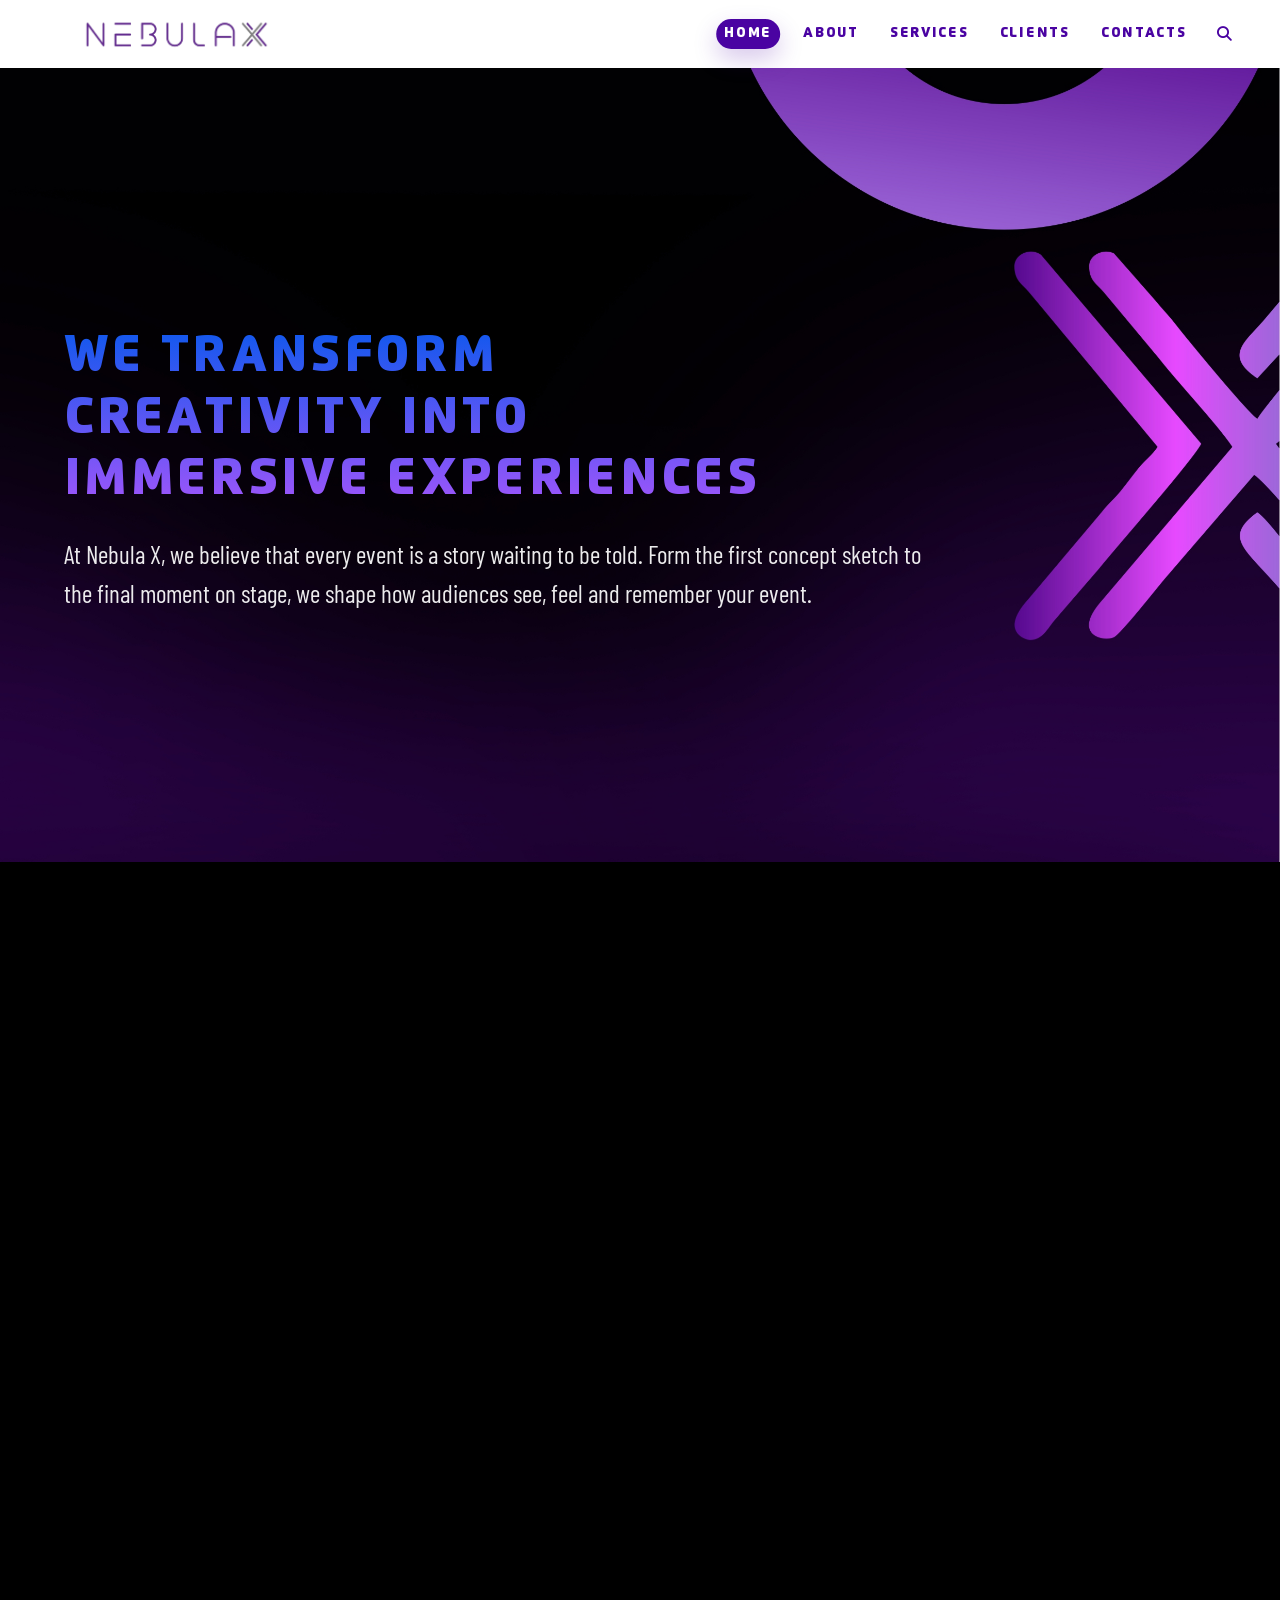
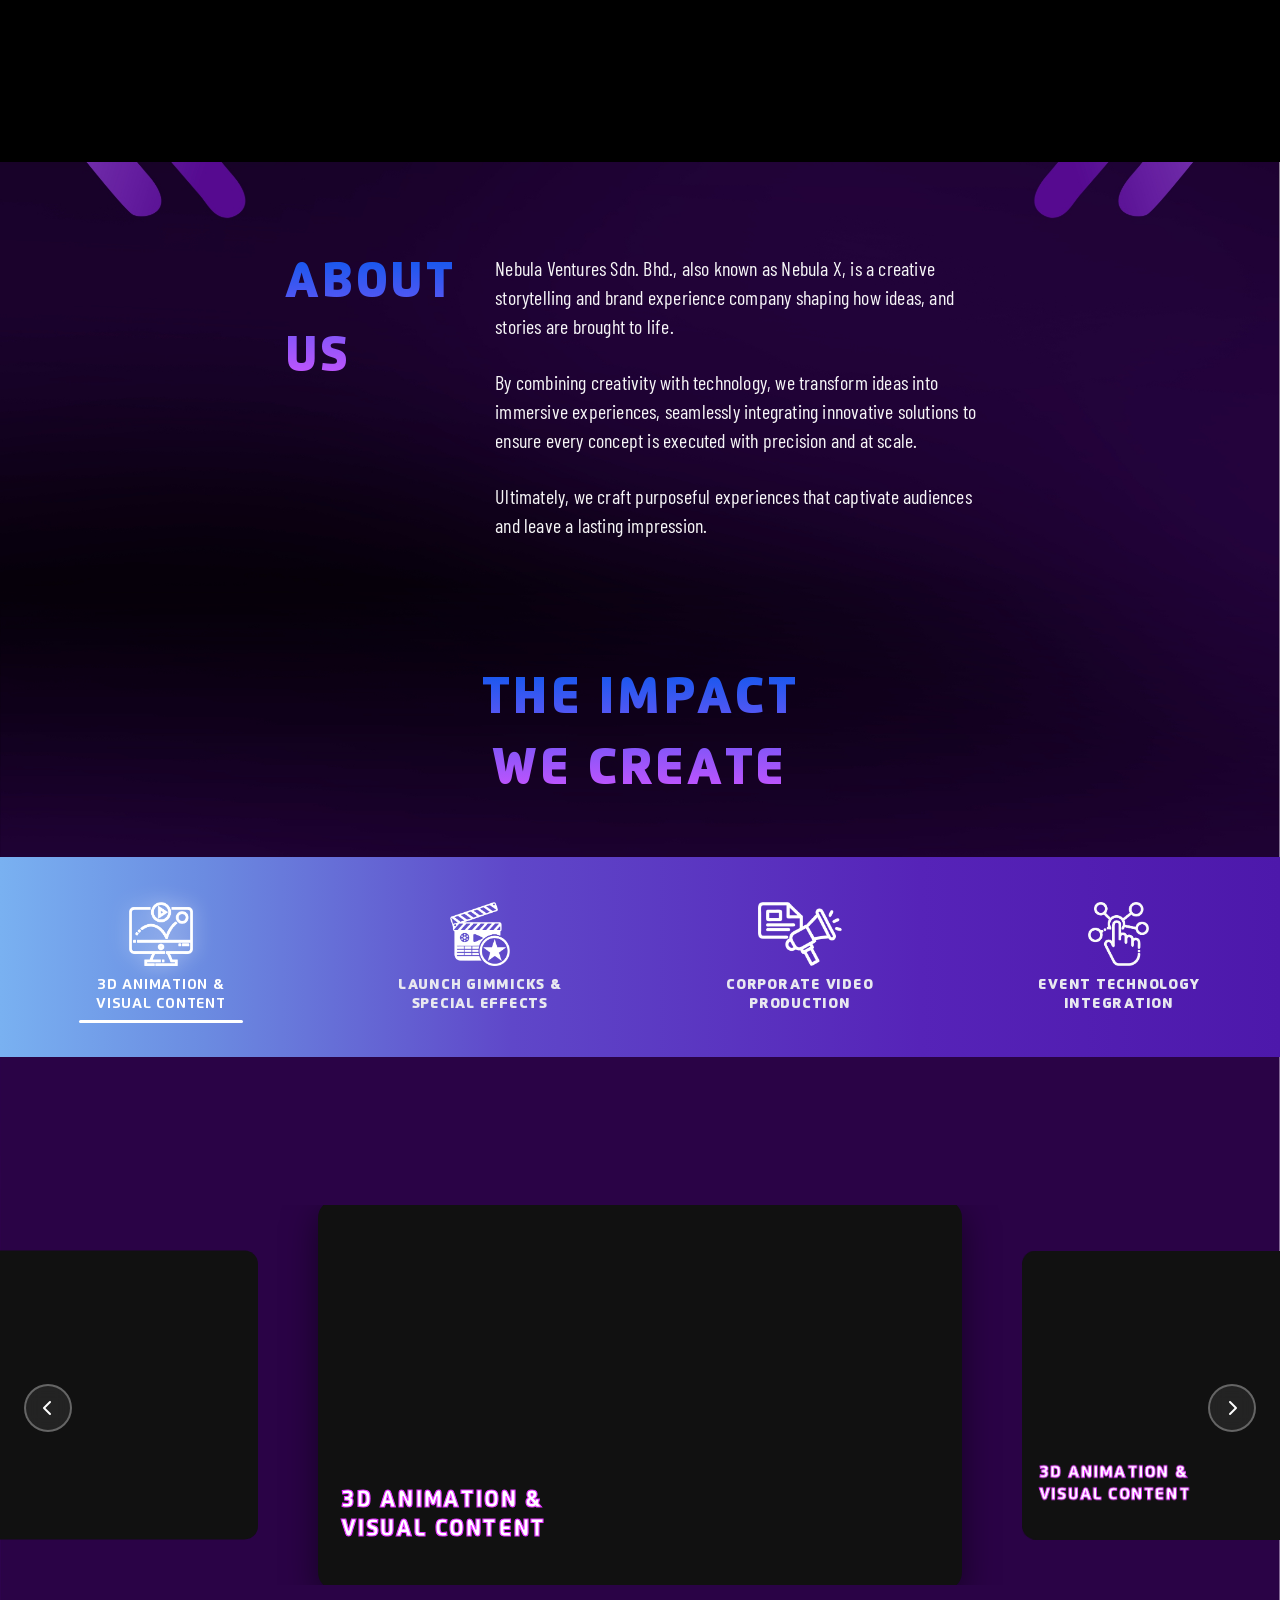
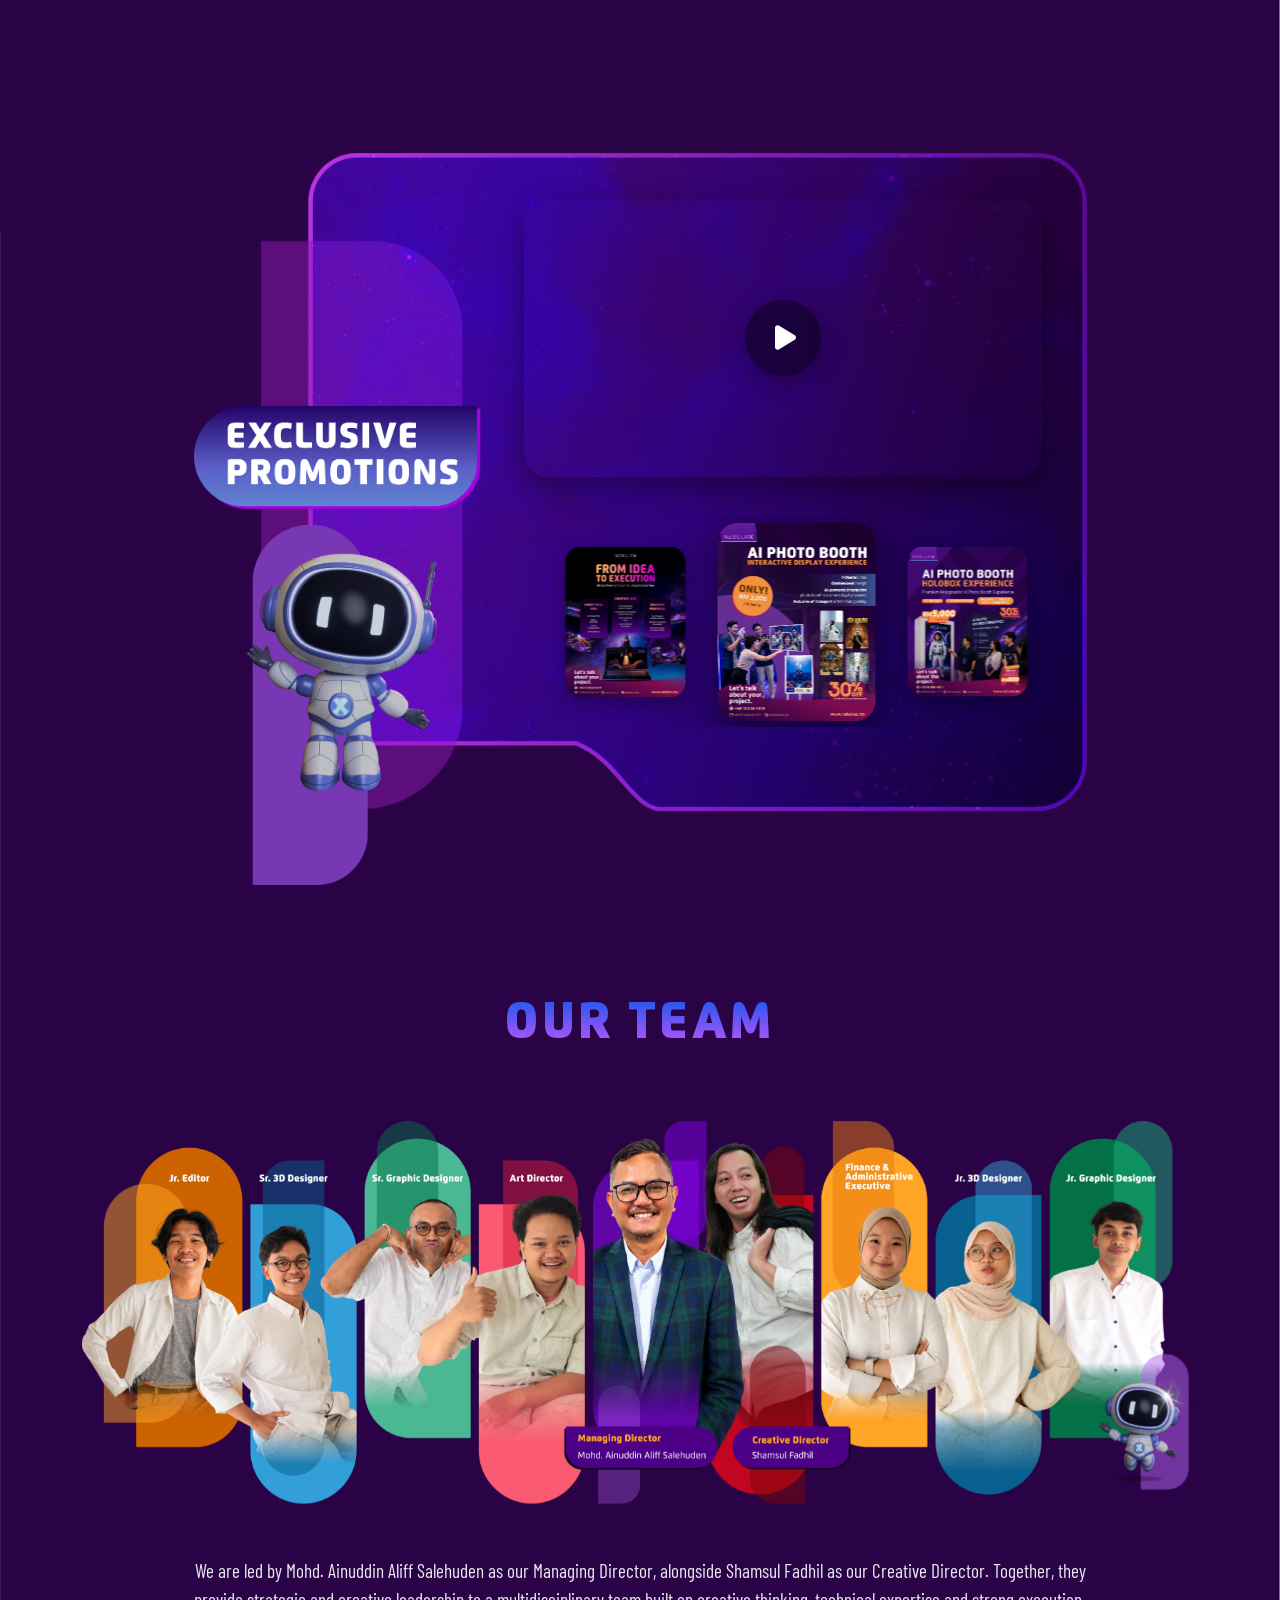
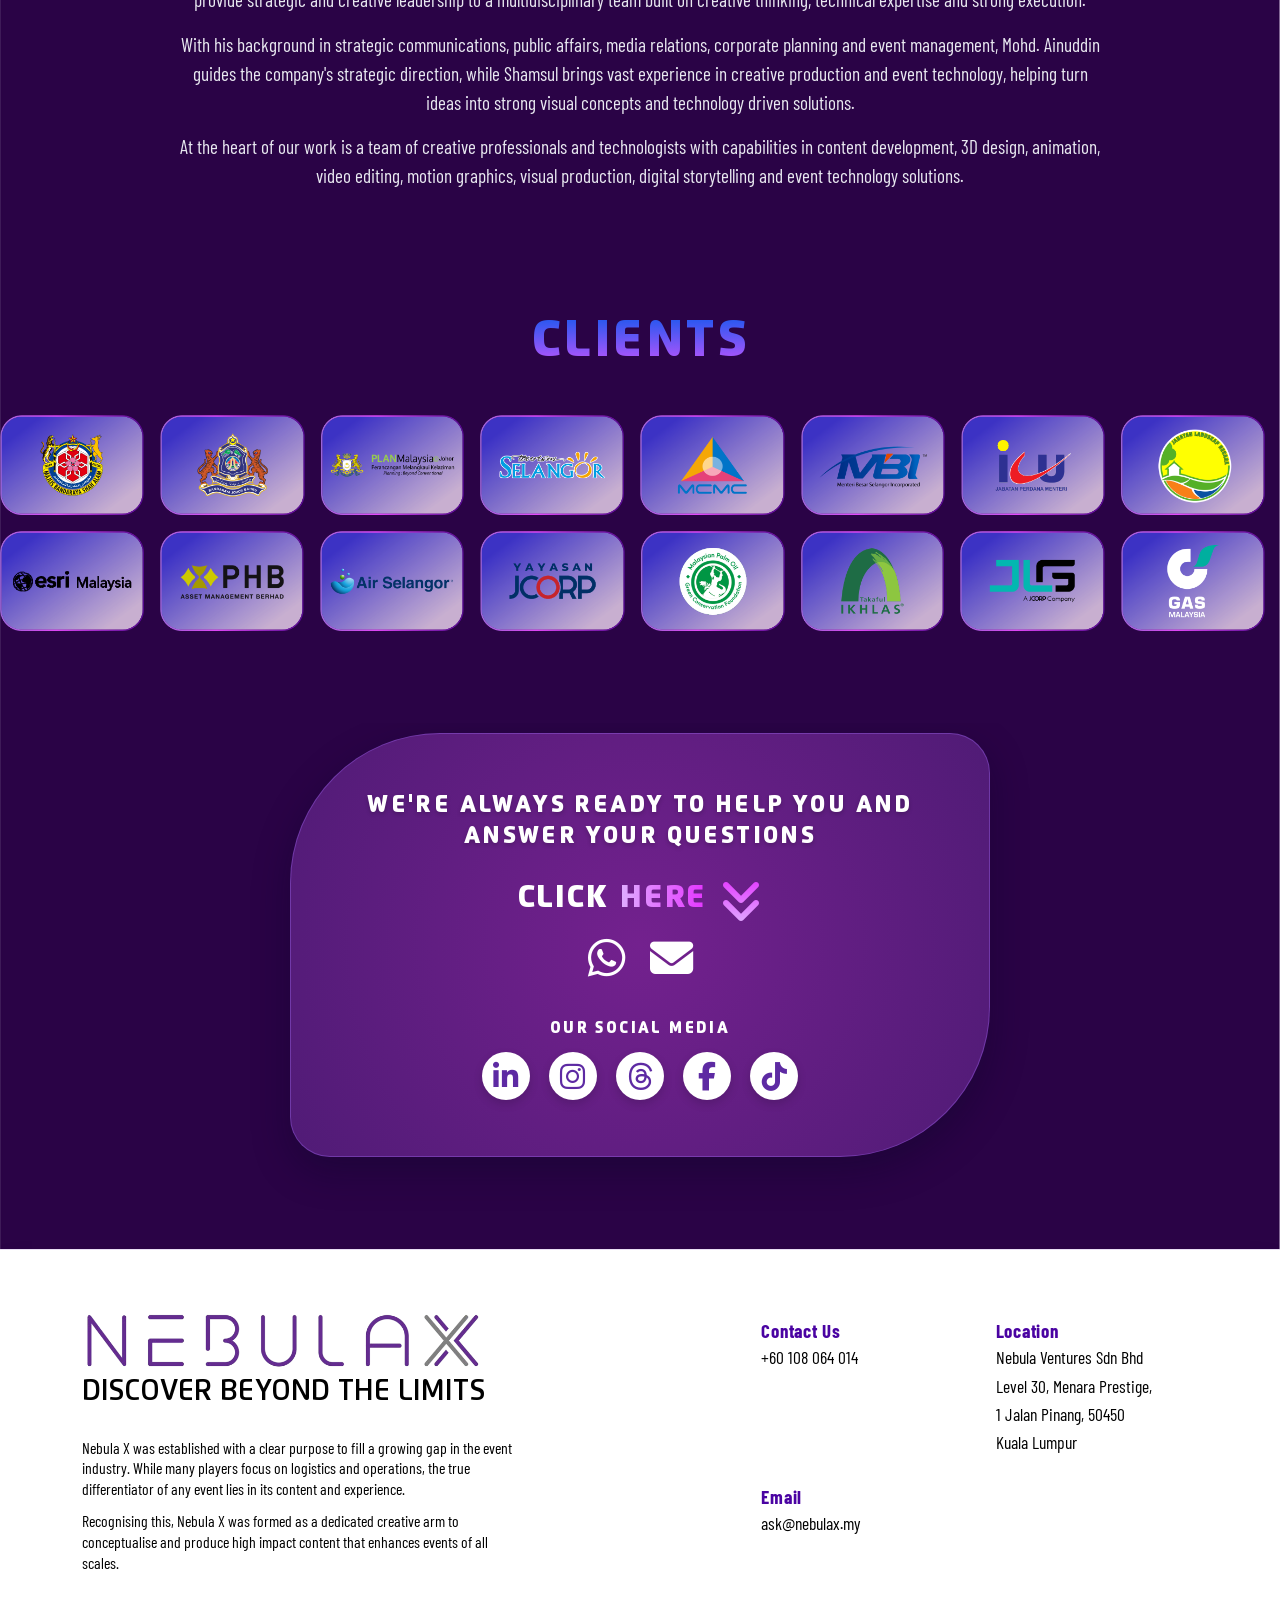
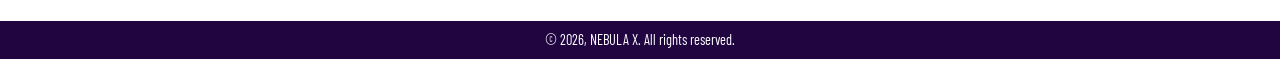
==== commit f1fa4303: "tambah fitur baru" ====
--- a/index.html
+++ b/index.html
@@ -14,6 +14,12 @@
       rel="stylesheet"
     />
     <link href="fonts/stylesheet.css" rel="stylesheet" />
+    <link rel="preconnect" href="https://fonts.googleapis.com" />
+    <link rel="preconnect" href="https://fonts.gstatic.com" crossorigin />
+    <link
+      href="https://fonts.googleapis.com/css2?family=Barlow:wght@400&display=swap"
+      rel="stylesheet"
+    />
     <link href="style.css" rel="stylesheet" />
   </head>
 
@@ -261,7 +267,7 @@
           </div>
           <div class="col-lg-8">
             <p>
-              Nebula Ventures Sdn. Bhd., also known as Nebula X, is a is a
+              Nebula Ventures Sdn. Bhd., also known as Nebula X, is a
               creative storytelling and brand experience company shaping how
               ideas, and stories are brought to life.
             </p>
@@ -855,6 +861,94 @@
 
         <!-- Dot indicators -->
         <div class="svc-dots" id="svcDots"></div>
+      </div>
+    </section>
+
+    <!-- EXCLUSIVE PROMOTION SECTION -->
+    <section id="promotion" class="about-section scroll-section" aria-label="Exclusive Promotion">
+      <div class="container mt-5 mb-5">
+        <div class="row justify-content-center">
+          <div class="col-12 text-center">
+            <div class="promotion-wrapper pure-fade-in">
+              <img 
+                src="images/promotion/bgpromotion.png" 
+                alt="Exclusive Promotions" 
+                class="img-fluid promotion-bg-img"
+              />
+              
+              <!-- Video Content (paused preview + play to open modal) -->
+              <div class="promotion-video-container" id="promotionVideoPreview">
+                <video
+                  id="promotionPreviewVideo"
+                  class="promotion-video"
+                  playsinline
+                  preload="metadata"
+                  muted
+                >
+                  <source src="images/promotion/vidpromotion.mp4" type="video/mp4" />
+                </video>
+                <button
+                  type="button"
+                  class="promotion-play-btn"
+                  id="promotionPlayBtn"
+                  aria-label="Play promotion video"
+                >
+                  <i class="fas fa-play" aria-hidden="true"></i>
+                </button>
+              </div>
+
+              <!-- Posters carousel -->
+              <div
+                class="promotion-posters-container"
+                id="promotionPostersCarousel"
+              >
+                <div class="promotion-posters-viewport">
+                  <div class="promotion-posters-track" id="promotionPostersTrack">
+                    <button
+                      type="button"
+                      class="promotion-poster-trigger is-center"
+                      data-poster-src="images/promotion/poster1.jpeg"
+                      data-poster-index="0"
+                      aria-label="View promotion poster 1"
+                    >
+                      <img
+                        src="images/promotion/poster1.jpeg"
+                        alt="Promotion Poster 1"
+                        class="promotion-poster"
+                      />
+                    </button>
+                    <button
+                      type="button"
+                      class="promotion-poster-trigger is-side"
+                      data-poster-src="images/promotion/poster2.jpeg"
+                      data-poster-index="1"
+                      aria-label="View promotion poster 2"
+                    >
+                      <img
+                        src="images/promotion/poster2.jpeg"
+                        alt="Promotion Poster 2"
+                        class="promotion-poster"
+                      />
+                    </button>
+                    <button
+                      type="button"
+                      class="promotion-poster-trigger is-side"
+                      data-poster-src="images/promotion/poster3.jpg"
+                      data-poster-index="2"
+                      aria-label="View promotion poster 3"
+                    >
+                      <img
+                        src="images/promotion/poster3.jpg"
+                        alt="Promotion Poster 3"
+                        class="promotion-poster"
+                      />
+                    </button>
+                  </div>
+                </div>
+              </div>
+            </div>
+          </div>
+        </div>
       </div>
     </section>
 
@@ -1176,6 +1270,84 @@
       </div>
     </section>
 
+    <!-- Promotion video modal -->
+    <div
+      class="promo-modal"
+      id="promoModal"
+      role="dialog"
+      aria-modal="true"
+      aria-labelledby="promoModalTitle"
+      aria-hidden="true"
+      hidden
+    >
+      <div class="promo-modal-backdrop" id="promoModalBackdrop"></div>
+      <div class="promo-modal-center">
+        <div class="promo-modal-dialog">
+          <div class="promo-modal-media-wrap" id="promoModalMediaWrap">
+            <video
+              id="promoModalVideo"
+              class="promo-modal-video"
+              playsinline
+              controls
+              preload="metadata"
+            >
+              <source src="images/promotion/vidpromotion.mp4" type="video/mp4" />
+            </video>
+            <img
+              id="promoModalPoster"
+              class="promo-modal-poster-img"
+              alt=""
+              hidden
+            />
+          </div>
+          <div class="promo-modal-body">
+            <h2 id="promoModalTitle" class="visually-hidden">Exclusive Promotion</h2>
+            <p>Need support for an upcoming pitch or event project?</p>
+            <p>
+              Nebula X partners with event management companies to provide creative
+              content and event technology solutions that help bring ideas to life.
+            </p>
+            <p>
+              From proposal development, 3D event visualisation and animation to event
+              registration, AI experiences and interactive technologies, we help
+              strengthen both your pitch and project delivery.
+            </p>
+            <p>
+              Consider us your creative and event tech partner whenever you need
+              additional expertise, manpower or specialised solutions.
+            </p>
+            <p>Let&rsquo;s collaborate on your next project.</p>
+            <div class="promo-modal-footer">
+              <a
+                href="https://wa.me/60108064014"
+                class="promo-modal-contact"
+                target="_blank"
+                rel="noopener noreferrer"
+                aria-label="Contact Nebula X on WhatsApp"
+              >
+                <i class="fab fa-whatsapp" aria-hidden="true"></i>
+                +60 10 806 4014
+              </a>
+              <a
+                href="https://www.nebulax.my"
+                class="promo-modal-website"
+                target="_blank"
+                rel="noopener noreferrer"
+                >www.nebulax.my</a>
+            </div>
+          </div>
+        </div>
+        <button
+          type="button"
+          class="promo-modal-close"
+          id="promoModalClose"
+          aria-label="Close promotion"
+        >
+          <i class="fas fa-times" aria-hidden="true"></i>
+        </button>
+      </div>
+    </div>
+
     <footer class="footer">
       <div class="container footer-wrap">
         <div class="footer-top">
@@ -3181,6 +3353,199 @@
       -------------------------------------------------- */
         buildCarousel();
       })();
+
+      /* Exclusive Promotion — video, posters + shared modal */
+      (function initPromotionModal() {
+        const previewVideo = document.getElementById("promotionPreviewVideo");
+        const playBtn = document.getElementById("promotionPlayBtn");
+        const modal = document.getElementById("promoModal");
+        const backdrop = document.getElementById("promoModalBackdrop");
+        const closeBtn = document.getElementById("promoModalClose");
+        const modalVideo = document.getElementById("promoModalVideo");
+        const modalPoster = document.getElementById("promoModalPoster");
+        const postersCarousel = document.getElementById("promotionPostersCarousel");
+
+        if (!modal || !modalVideo || !modalPoster) return;
+
+        if (previewVideo) {
+          previewVideo.pause();
+          previewVideo.currentTime = 0;
+        }
+
+        function showVideoMode() {
+          modal.classList.remove("is-poster-mode");
+          modalPoster.hidden = true;
+          modalVideo.hidden = false;
+          modalVideo.controls = true;
+        }
+
+        function showPosterMode(src, alt) {
+          modal.classList.add("is-poster-mode");
+          modalVideo.pause();
+          modalVideo.currentTime = 0;
+          modalVideo.hidden = true;
+          modalVideo.controls = false;
+          modalPoster.src = src;
+          modalPoster.alt = alt || "Promotion poster";
+          modalPoster.hidden = false;
+        }
+
+        function openVideoModal() {
+          showVideoMode();
+          modal.hidden = false;
+          modal.setAttribute("aria-hidden", "false");
+          modal.classList.add("is-open");
+          document.body.classList.add("promo-modal-open");
+          modalVideo.currentTime = 0;
+          modalVideo.muted = false;
+          const playPromise = modalVideo.play();
+          if (playPromise && typeof playPromise.catch === "function") {
+            playPromise.catch(() => {});
+          }
+        }
+
+        function openPosterModal(trigger) {
+          const src =
+            trigger.dataset.posterSrc ||
+            trigger.querySelector(".promotion-poster")?.src;
+          const alt = trigger.querySelector(".promotion-poster")?.alt || "";
+          if (!src) return;
+
+          showPosterMode(src, alt);
+          modal.hidden = false;
+          modal.setAttribute("aria-hidden", "false");
+          modal.classList.add("is-open");
+          document.body.classList.add("promo-modal-open");
+        }
+
+        function closeModal() {
+          modal.classList.remove("is-open", "is-poster-mode");
+          modal.setAttribute("aria-hidden", "true");
+          document.body.classList.remove("promo-modal-open");
+          modalVideo.pause();
+          modalVideo.currentTime = 0;
+          modalVideo.hidden = false;
+          modalPoster.hidden = true;
+          modalPoster.removeAttribute("src");
+          window.setTimeout(() => {
+            if (!modal.classList.contains("is-open")) {
+              modal.hidden = true;
+            }
+          }, 350);
+        }
+
+        if (playBtn) {
+          playBtn.addEventListener("click", openVideoModal);
+        }
+
+        if (postersCarousel) {
+          postersCarousel.addEventListener("click", (e) => {
+            const trigger = e.target.closest(".promotion-poster-trigger");
+            if (trigger && postersCarousel.contains(trigger)) {
+              openPosterModal(trigger);
+            }
+          });
+        }
+
+        closeBtn.addEventListener("click", closeModal);
+        backdrop.addEventListener("click", closeModal);
+
+        document.addEventListener("keydown", (e) => {
+          if (e.key === "Escape" && modal.classList.contains("is-open")) {
+            closeModal();
+          }
+        });
+      })();
+
+      /* Promotion posters — auto carousel sederhana (1→2→3→1) */
+      (function initPromotionPosterCarousel() {
+        const carousel = document.getElementById("promotionPostersCarousel");
+        const track = document.getElementById("promotionPostersTrack");
+        if (!carousel || !track) return;
+
+        const viewport = carousel.querySelector(".promotion-posters-viewport");
+
+        function getItems() {
+          return Array.from(track.querySelectorAll(".promotion-poster-trigger")).sort(
+            (a, b) =>
+              parseInt(a.dataset.posterIndex, 10) -
+              parseInt(b.dataset.posterIndex, 10),
+          );
+        }
+
+        let items = getItems();
+        const total = items.length;
+        if (total < 2) return;
+
+        items.forEach((el) => track.appendChild(el));
+        items = getItems();
+
+        const TRANSITION =
+          "transform 0.55s cubic-bezier(0.4, 0, 0.2, 1)";
+        const AUTOPLAY_MS = 4000;
+
+        let activeIndex = 0;
+        let autoplayTimer = null;
+
+        function getGap() {
+          return (
+            parseFloat(
+              getComputedStyle(track).columnGap ||
+                getComputedStyle(track).gap,
+            ) || 0
+          );
+        }
+
+        function updateCarousel(animate) {
+          items.forEach((item, i) => {
+            item.classList.remove("is-center", "is-side");
+            if (i === activeIndex) {
+              item.classList.add("is-center");
+            } else {
+              item.classList.add("is-side");
+            }
+          });
+
+          const viewportWidth = viewport.offsetWidth;
+          const itemWidth = items[0].offsetWidth;
+          const gap = getGap();
+          const offset =
+            viewportWidth / 2 -
+            (activeIndex * (itemWidth + gap) + itemWidth / 2);
+
+          track.style.transition = animate ? TRANSITION : "none";
+          track.style.transform = `translateX(${offset}px)`;
+
+          if (!animate) {
+            track.offsetHeight;
+            track.style.transition = "";
+          }
+        }
+
+        function stepNext() {
+          activeIndex = (activeIndex + 1) % total;
+          updateCarousel(true);
+        }
+
+        function startAutoplay() {
+          stopAutoplay();
+          autoplayTimer = window.setInterval(stepNext, AUTOPLAY_MS);
+        }
+
+        function stopAutoplay() {
+          if (autoplayTimer) {
+            window.clearInterval(autoplayTimer);
+            autoplayTimer = null;
+          }
+        }
+
+        carousel.addEventListener("mouseenter", stopAutoplay);
+        carousel.addEventListener("mouseleave", startAutoplay);
+        window.addEventListener("resize", () => updateCarousel(false));
+
+        updateCarousel(false);
+        startAutoplay();
+      })();
     </script>
   </body>
 </html>
--- a/style.css
+++ b/style.css
@@ -222,7 +222,7 @@
   font-weight: 500;
   color: #e8e8f0;
   background-color: #1f0a44;
-  background-image: url("images/bg/bege.jpg");
+  background-image: url("images/bg/bgbaru.jpg");
   background-size: 100% auto;
   background-repeat: no-repeat;
   background-position: center top;
@@ -758,7 +758,7 @@
 
   /* Background full di mobile */
   body {
-    background-image: url("images/bg/bg-hp.png");
+    background-image: url("images/bg/Frame1.png");
     background-size: 100% auto;
     background-repeat: no-repeat;
     background-position: center top;
@@ -1417,12 +1417,12 @@
 }
 
 .footer-tagline {
-  font-family: "HS LunaObscura", "Segoe UI", sans-serif;
+  font-family: "Flexo", "Segoe UI", sans-serif;
   color: #000000;
-  font-size: 1rem;
+  font-size: 1.8rem;
   margin: -0.8rem 0 1.5rem;
-  font-weight: 700;
-  letter-spacing: 0.1em;
+  font-weight: 600;
+  letter-spacing: 0;
 }
 
 .footer-col p.footer-desc {
@@ -1557,7 +1557,7 @@
   }
 
   .footer-tagline {
-    font-size: 0.64rem;
+    font-size: 0.9rem;
     margin-top: -5px;
     margin-bottom: 10px;
     line-height: 1.3;
@@ -2081,9 +2081,17 @@
   }
 
   .hero h1 {
-    font-size: clamp(1.05rem, 7.2vw, 1.45rem);
+    font-size: clamp(1.35rem, 8vw, 1.9rem);
     line-height: 1.14;
     letter-spacing: 0.025em;
+  }
+
+  .about-title,
+  .industri-title {
+    font-size: 1.75rem;
+    line-height: 1.12;
+    letter-spacing: 0.05em;
+    text-align: center;
   }
 
   .project-card-title {
@@ -2111,7 +2119,7 @@
 
   .about-title,
   .industri-title {
-    font-size: 1.42rem;
+    font-size: 1.6rem;
     line-height: 1.12;
     letter-spacing: 0.05em;
     text-align: center;
@@ -2594,6 +2602,51 @@
   text-shadow: 0 2px 4px rgba(0, 0, 0, 0.2);
 }
 
+@media (max-width: 575px) {
+  .contact-card-redesign {
+    padding: 1.1rem 1rem;
+    width: 95%;
+    max-width: 100%;
+    margin: 0.5rem auto;
+    border-radius: 32px;
+  }
+
+  .contact-card-redesign .contact-title {
+    font-size: 1.25rem;
+    line-height: 1.15;
+    margin-bottom: 0.75rem;
+  }
+
+  .contact-card-redesign .contact-text {
+    font-size: 0.92rem;
+    margin-bottom: 0.9rem;
+  }
+
+  .contact-big-icons {
+    gap: 1rem;
+    margin-bottom: 1rem;
+  }
+
+  .contact-big-icons a {
+    font-size: 2rem;
+  }
+
+  .contact-social-title {
+    font-size: 0.9rem;
+    margin-bottom: 0.65rem;
+  }
+
+  .contact-social-icons {
+    gap: 0.9rem;
+  }
+
+  .social-circle {
+    width: 40px;
+    height: 40px;
+    font-size: 1.35rem;
+  }
+}
+
 .contact-click-here {
   font-family: "Flexo", "Segoe UI", sans-serif;
   font-weight: 900;
@@ -3337,15 +3390,16 @@
   right: 0;
   padding: 20px 20px 0px;
   background: transparent;
-  font-family: "HS LunaObscura", "Segoe UI", sans-serif;
+  font-family: "Flexo", "Segoe UI", sans-serif;
   font-size: 1.25rem;
   letter-spacing: 0.06em;
   color: #fff;
-  font-weight: 700;
+  font-weight: 900;
   text-transform: uppercase;
   line-height: 1.3;
   pointer-events: none;
-  -webkit-text-stroke: 0.01px #e433ff;
+  -webkit-text-stroke: 1px #e433ff;
+  text-shadow: 0 0 0.2px #e433ff, 0 0 0.4px #e433ff;
 }
 
 /* Nebulax watermark inside card */
@@ -3560,3 +3614,472 @@
     font-size: 0.82rem;
   }
 }
+
+/* Exclusive Promotion Section */
+.promotion-wrapper {
+  position: relative;
+  display: inline-block;
+  max-width: 80%; /* 20% smaller than previous 100% */
+  width: 100%;
+  margin-top: -120px;
+  margin-bottom: -50px;
+}
+
+.promotion-bg-img {
+  width: 100%;
+  height: auto;
+  border-radius: 20px;
+  display: block;
+}
+
+.promotion-video-container {
+  position: absolute;
+  top: 9%;      
+  right: 5%;    
+  width: 58%; 
+  height: 38%;
+  border-radius: 24px;
+  overflow: hidden;
+  box-shadow: 0 10px 30px rgba(0, 0, 0, 0.4);
+  margin-top: -20px;
+}
+
+.promotion-video {
+  width: 100%;
+  height: 100%;
+  object-fit: cover;
+  display: block;
+  pointer-events: none;
+}
+
+.promotion-play-btn {
+  position: absolute;
+  top: 50%;
+  left: 50%;
+  transform: translate(-50%, -50%);
+  z-index: 2;
+  width: clamp(52px, 12vw, 76px);
+  height: clamp(52px, 12vw, 76px);
+  border: none;
+  border-radius: 50%;
+  display: flex;
+  align-items: center;
+  justify-content: center;
+  cursor: pointer;
+  color: #fff;
+  background: rgba(0, 0, 0, 0.45);
+  backdrop-filter: blur(6px);
+  -webkit-backdrop-filter: blur(6px);
+  box-shadow: 0 4px 24px rgba(0, 0, 0, 0.35);
+  transition:
+    transform 0.25s ease,
+    background 0.25s ease,
+    box-shadow 0.25s ease;
+}
+
+.promotion-play-btn i {
+  font-size: clamp(1.25rem, 3vw, 1.75rem);
+  margin-left: 4px;
+}
+
+.promotion-play-btn:hover,
+.promotion-play-btn:focus-visible {
+  transform: translate(-50%, -50%) scale(1.08);
+  background: rgba(228, 51, 255, 0.55);
+  box-shadow: 0 6px 28px rgba(228, 51, 255, 0.45);
+  outline: none;
+}
+
+/* Promotion video modal */
+body.promo-modal-open {
+  overflow: hidden;
+}
+
+.promo-modal {
+  position: fixed;
+  inset: 0;
+  z-index: 10050;
+  display: flex;
+  align-items: center;
+  justify-content: center;
+  padding: clamp(16px, 4vw, 40px);
+  opacity: 0;
+  visibility: hidden;
+  pointer-events: none;
+  transition:
+    opacity 0.35s ease,
+    visibility 0.35s ease;
+}
+
+.promo-modal.is-open {
+  opacity: 1;
+  visibility: visible;
+  pointer-events: auto;
+}
+
+.promo-modal-backdrop {
+  position: absolute;
+  inset: 0;
+  background: rgba(8, 4, 22, 0.78);
+  backdrop-filter: blur(12px);
+  -webkit-backdrop-filter: blur(12px);
+}
+
+.promo-modal-center {
+  position: relative;
+  z-index: 1;
+  display: inline-block;
+  width: min(520px, calc(100vw - 96px));
+  max-width: calc(100% - 32px);
+  transform: translateY(16px) scale(0.97);
+  transition: transform 0.35s cubic-bezier(0.2, 0, 0, 1);
+}
+
+/* Poster overlay — ukuran lebih kecil */
+.promo-modal.is-poster-mode .promo-modal-center {
+  width: min(380px, calc(100vw - 96px));
+  max-width: min(400px, calc(100% - 32px));
+}
+
+.promo-modal.is-open .promo-modal-center {
+  transform: translateY(0) scale(1);
+}
+
+.promo-modal-dialog {
+  position: relative;
+  width: 100%;
+  max-height: calc(100vh - 32px);
+  overflow: hidden;
+  border-radius: 20px;
+  background: #2a1248;
+  box-shadow:
+    0 24px 80px rgba(0, 0, 0, 0.55),
+    0 0 0 1px rgba(255, 255, 255, 0.08);
+  display: flex;
+  flex-direction: column;
+}
+
+.promo-modal.is-poster-mode .promo-modal-dialog {
+  max-height: calc(100vh - 48px);
+  border-radius: 16px;
+}
+
+.promo-modal-close {
+  position: absolute;
+  left: calc(100% + 14px);
+  top: 0;
+  width: 44px;
+  height: 44px;
+  border: none;
+  border-radius: 50%;
+  display: flex;
+  align-items: center;
+  justify-content: center;
+  cursor: pointer;
+  color: #1a0a2e;
+  background: #fff;
+  box-shadow: 0 4px 16px rgba(0, 0, 0, 0.35);
+  transition:
+    transform 0.2s ease,
+    background 0.2s ease;
+}
+
+.promo-modal-close:hover,
+.promo-modal-close:focus-visible {
+  transform: scale(1.06);
+  background: #f0e8ff;
+  outline: none;
+}
+
+.promo-modal-close i {
+  font-size: 1.1rem;
+}
+
+.promo-modal-media-wrap {
+  flex-shrink: 0;
+  background: #000;
+  line-height: 0;
+}
+
+.promo-modal-video {
+  width: 100%;
+  height: auto;
+  max-height: 52vh;
+  display: block;
+  object-fit: contain;
+  background: #000;
+}
+
+.promo-modal.is-poster-mode .promo-modal-media-wrap {
+  width: 100%;
+  height: auto;
+  display: block;
+  overflow: hidden;
+  background: transparent;
+  line-height: 0;
+}
+
+.promo-modal.is-poster-mode .promo-modal-poster-img {
+  width: 100%;
+  height: auto;
+  display: block;
+  background: transparent;
+}
+
+.promo-modal.is-poster-mode .promo-modal-video {
+  display: none;
+}
+
+.promo-modal-body {
+  padding: 1.35rem 1.5rem 1.5rem;
+  color: rgba(255, 255, 255, 0.92);
+  font-family: "Barlow", "Segoe UI", sans-serif;
+  font-weight: 400;
+  font-style: normal;
+  font-size: 0.9rem;
+  line-height: 1.55;
+  overflow-y: auto;
+}
+
+.promo-modal.is-poster-mode .promo-modal-body {
+  padding: 1rem 1.15rem 1.15rem;
+  font-size: 0.8rem;
+  line-height: 1.48;
+}
+
+.promo-modal-body p {
+  margin: 0 0 0.85rem;
+}
+
+.promo-modal.is-poster-mode .promo-modal-body p {
+  margin: 0 0 0.65rem;
+}
+
+.promo-modal-body > p:last-of-type {
+  margin-bottom: 1.1rem;
+}
+
+.promo-modal.is-poster-mode .promo-modal-body > p:last-of-type {
+  margin-bottom: 0.85rem;
+}
+
+.promo-modal-footer {
+  display: flex;
+  align-items: center;
+  justify-content: space-between;
+  gap: 12px;
+  flex-wrap: wrap;
+  padding-top: 0.25rem;
+}
+
+.promo-modal-contact,
+.promo-modal-website {
+  color: #f5c842;
+  text-decoration: none;
+  font-family: "Flexo", "Segoe UI", sans-serif;
+  font-weight: 700;
+  font-style: normal;
+  font-size: 0.88rem;
+  letter-spacing: 0.02em;
+  transition:
+    color 0.2s ease,
+    opacity 0.2s ease;
+}
+
+.promo-modal.is-poster-mode .promo-modal-contact,
+.promo-modal.is-poster-mode .promo-modal-website {
+  font-size: 0.78rem;
+}
+
+.promo-modal-contact {
+  display: inline-flex;
+  align-items: center;
+  gap: 8px;
+}
+
+.promo-modal.is-poster-mode .promo-modal-contact {
+  gap: 6px;
+}
+
+.promo-modal.is-poster-mode .promo-modal-close {
+  width: 38px;
+  height: 38px;
+}
+
+.promo-modal-contact:hover,
+.promo-modal-website:hover,
+.promo-modal-contact:focus-visible,
+.promo-modal-website:focus-visible {
+  color: #ffe566;
+  opacity: 0.95;
+  outline: none;
+}
+
+.promo-modal-website {
+  margin-left: auto;
+}
+
+#promotion .promotion-posters-container {
+  position: absolute;
+  right: 4.5%;
+  width: 59%;
+  height: auto;
+  bottom: calc(8% + 100px);
+  top: auto;
+  margin: 0;
+}
+
+.promotion-posters-viewport {
+  width: 100%;
+  overflow: hidden;
+}
+
+.promotion-posters-track {
+  display: flex;
+  align-items: center;
+  justify-content: flex-start;
+  gap: clamp(10px, 2.5%, 18px);
+  padding: 6px 0;
+  transition: transform 0.55s cubic-bezier(0.4, 0, 0.2, 1);
+  will-change: transform;
+}
+
+.promotion-poster-trigger {
+  flex: 0 0 auto;
+  width: 30%;
+  padding: 0;
+  border: none;
+  background: transparent;
+  cursor: pointer;
+  border-radius: 20px;
+  line-height: 0;
+  transform: scale(0.76);
+  transform-origin: center center;
+  opacity: 1;
+  z-index: 1;
+  transition: transform 0.5s cubic-bezier(0.4, 0, 0.2, 1);
+}
+
+.promotion-poster-trigger.is-center {
+  transform: scale(1);
+  z-index: 3;
+}
+
+.promotion-poster-trigger.is-side {
+  transform: scale(0.76);
+}
+
+.promotion-poster-trigger.is-center:hover,
+.promotion-poster-trigger.is-center:focus-visible {
+  transform: scale(1.04);
+  outline: none;
+}
+
+.promotion-poster-trigger.is-side:hover,
+.promotion-poster-trigger.is-side:focus-visible {
+  transform: scale(0.8);
+  outline: none;
+}
+
+.promotion-poster {
+  width: 100%;
+  height: auto;
+  display: block;
+  border-radius: 20px;
+  box-shadow: 0 8px 24px rgba(0, 0, 0, 0.35);
+  pointer-events: none;
+}
+
+.promotion-poster-trigger.is-center .promotion-poster {
+  box-shadow: 0 14px 40px rgba(0, 0, 0, 0.5);
+}
+
+/* Responsiveness for Promotion Section */
+@media (max-width: 991px) {
+  .promotion-wrapper {
+    max-width: 95%;
+    margin-top: -50px;
+    margin-bottom: -20px;
+  }
+}
+
+@media (max-width: 768px) {
+  .promotion-wrapper {
+    max-width: 100%;
+    
+  }
+  .promotion-video-container {
+    border-radius: 12px;
+  }
+  .promotion-poster-trigger,
+  .promotion-poster {
+    border-radius: 12px;
+  }
+  .promotion-poster-trigger {
+    width: 32%;
+  }
+  .promotion-poster-trigger.is-side {
+    transform: scale(0.72);
+  }
+  .promotion-poster-trigger.is-center {
+    transform: scale(1);
+  }
+}
+
+@media (max-width: 575px) {
+  #promotion .promotion-posters-container {
+    top: 47%;
+    width: 64%;
+  }
+  .promotion-video-container {
+    top: 13%;
+    height: 34%;
+  }
+}
+
+@media (max-width: 768px) {
+  .promo-modal-center {
+    width: min(400px, calc(100vw - 72px));
+    max-width: calc(100% - 20px);
+  }
+  .promo-modal-dialog {
+    border-radius: 16px;
+  }
+  /* Video & poster overlay — tombol X di dalam area media (kanan atas) */
+  .promo-modal .promo-modal-close {
+    left: auto;
+    right: 10px;
+    top: 10px;
+    width: 32px;
+    height: 32px;
+    z-index: 20;
+    background: rgba(255, 255, 255, 0.95);
+    box-shadow: 0 2px 12px rgba(0, 0, 0, 0.4);
+  }
+  .promo-modal .promo-modal-close i {
+    font-size: 0.9rem;
+  }
+  .promo-modal-video {
+    max-height: 48vh;
+  }
+  .promo-modal-body {
+    padding: 1rem 1.1rem 1.2rem;
+    font-size: 0.82rem;
+  }
+  .promo-modal.is-poster-mode .promo-modal-center {
+    width: min(320px, calc(100vw - 72px));
+    max-width: min(340px, calc(100% - 20px));
+  }
+  .promo-modal.is-poster-mode .promo-modal-dialog {
+    border-radius: 14px;
+  }
+  .promo-modal.is-poster-mode .promo-modal-body {
+    padding: 0.85rem 0.95rem 1rem;
+    font-size: 0.76rem;
+  }
+  .promo-modal.is-poster-mode .promo-modal-contact,
+  .promo-modal.is-poster-mode .promo-modal-website {
+    font-size: 0.72rem;
+  }
+}
+
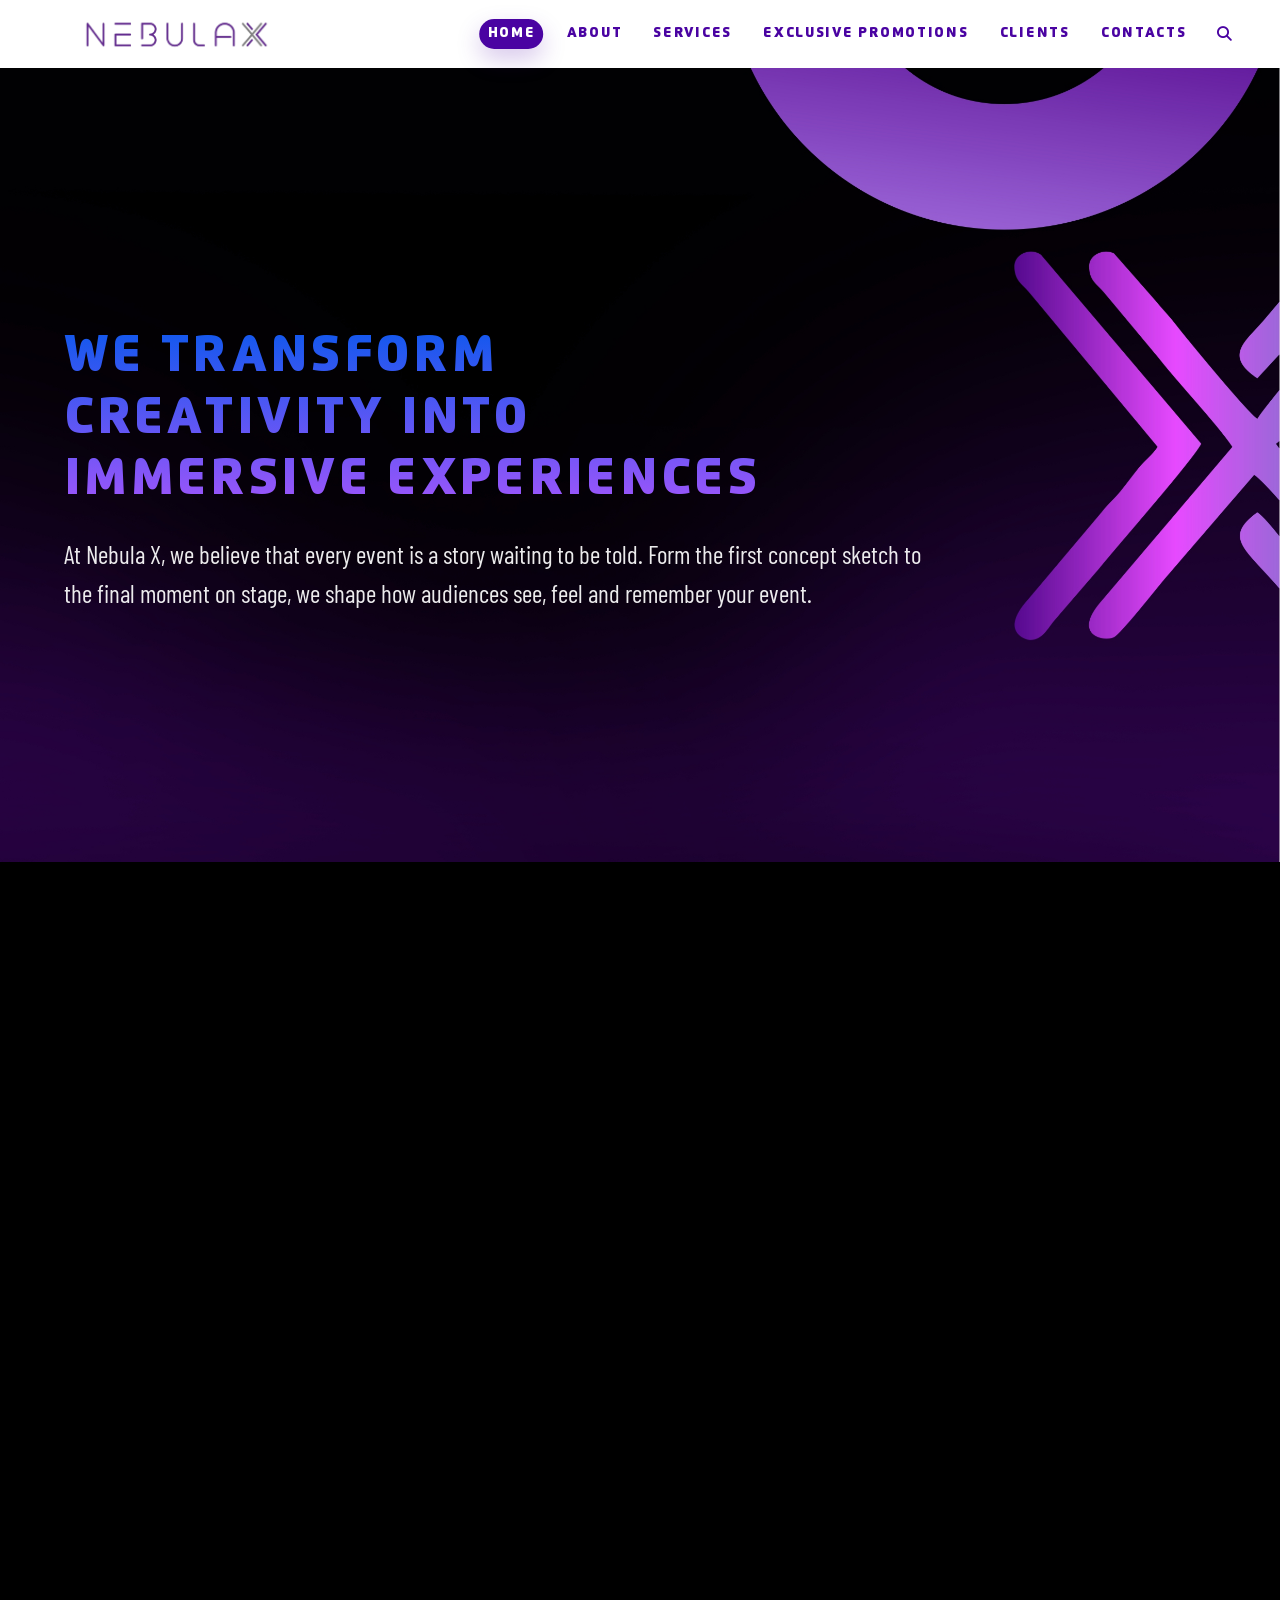
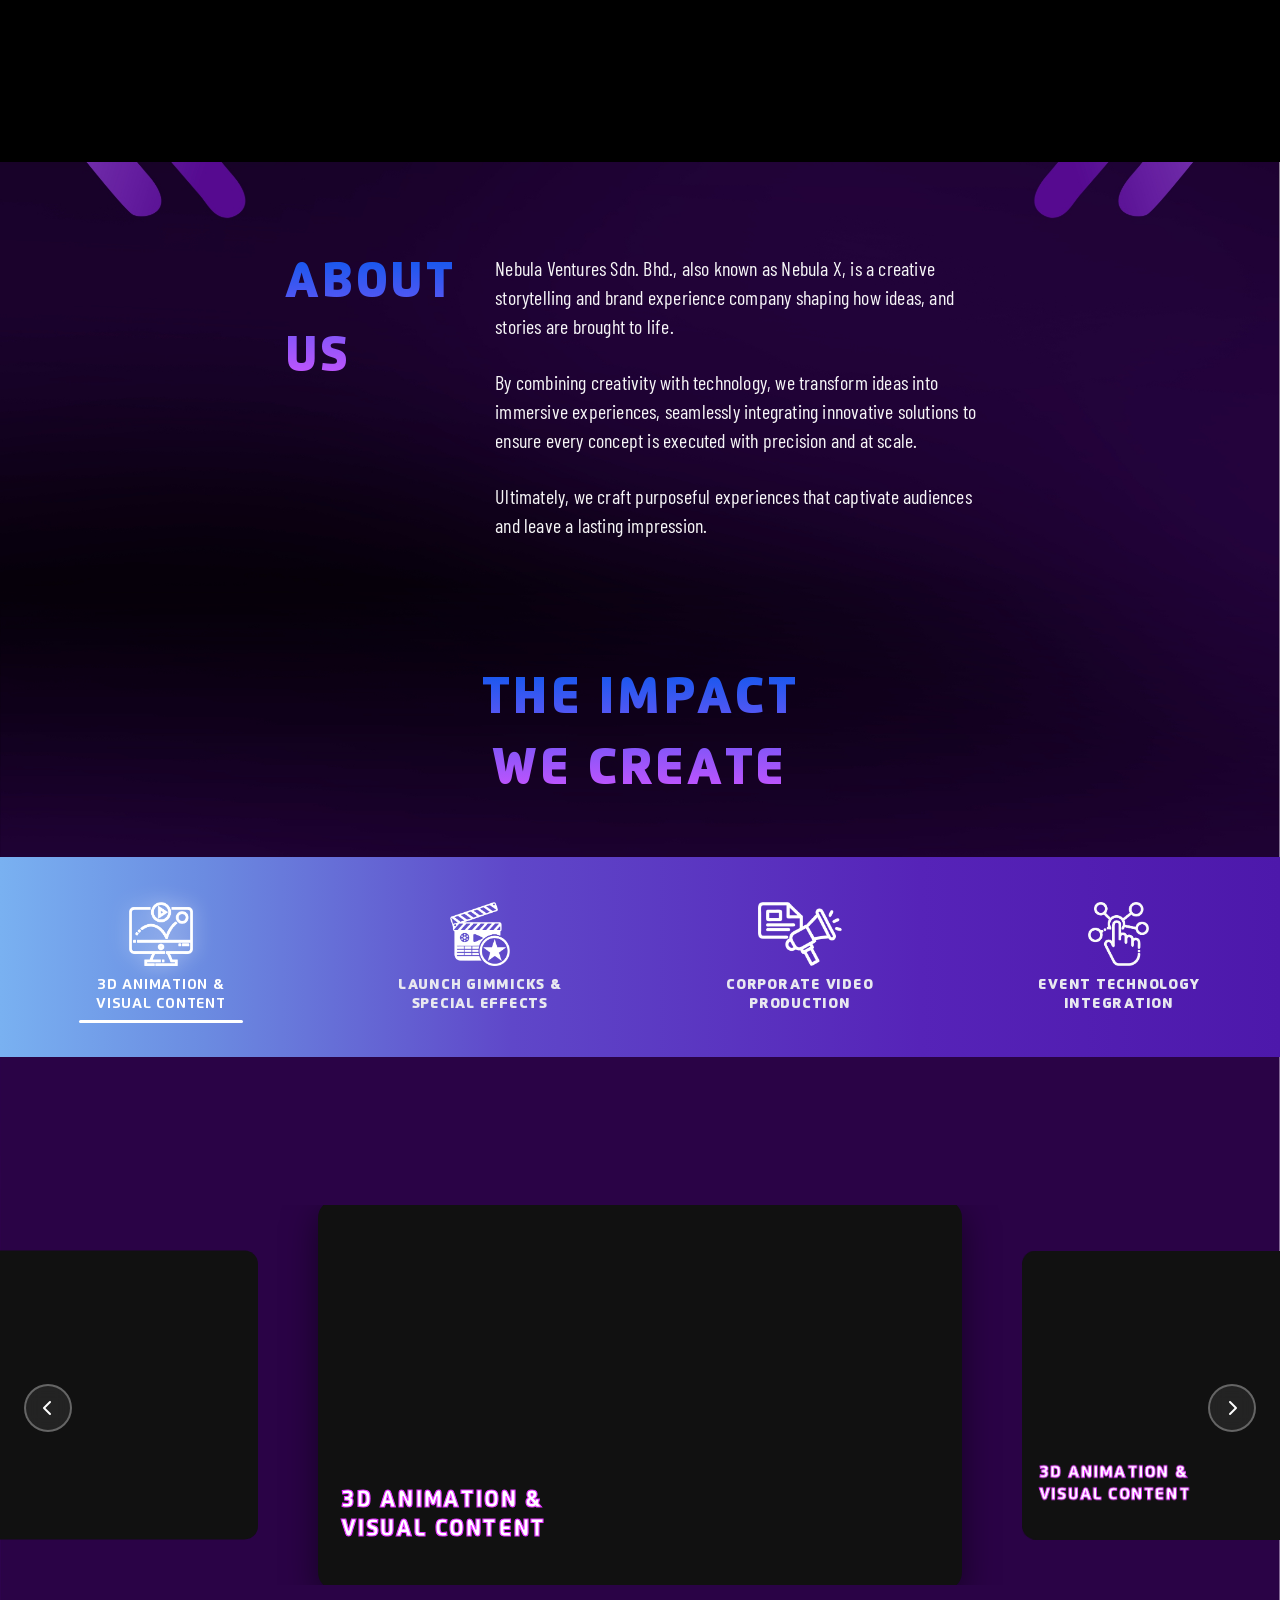
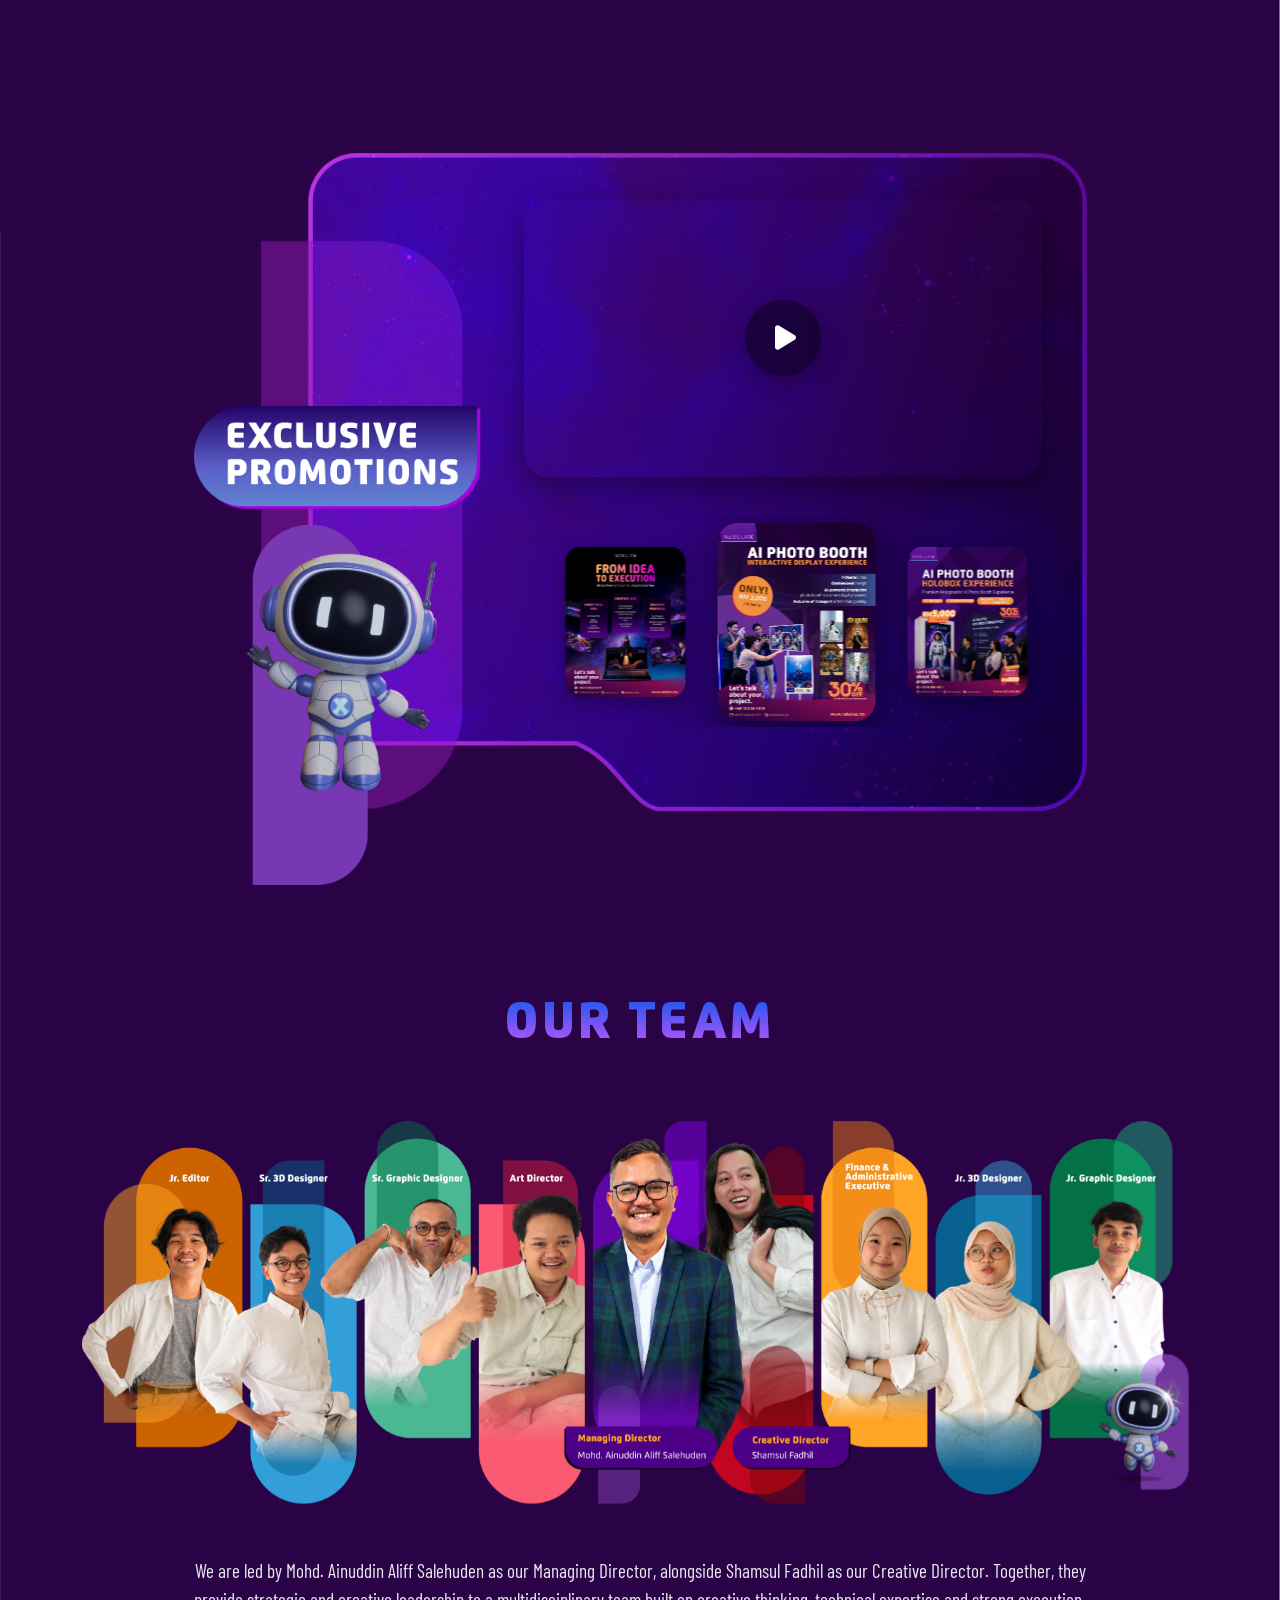
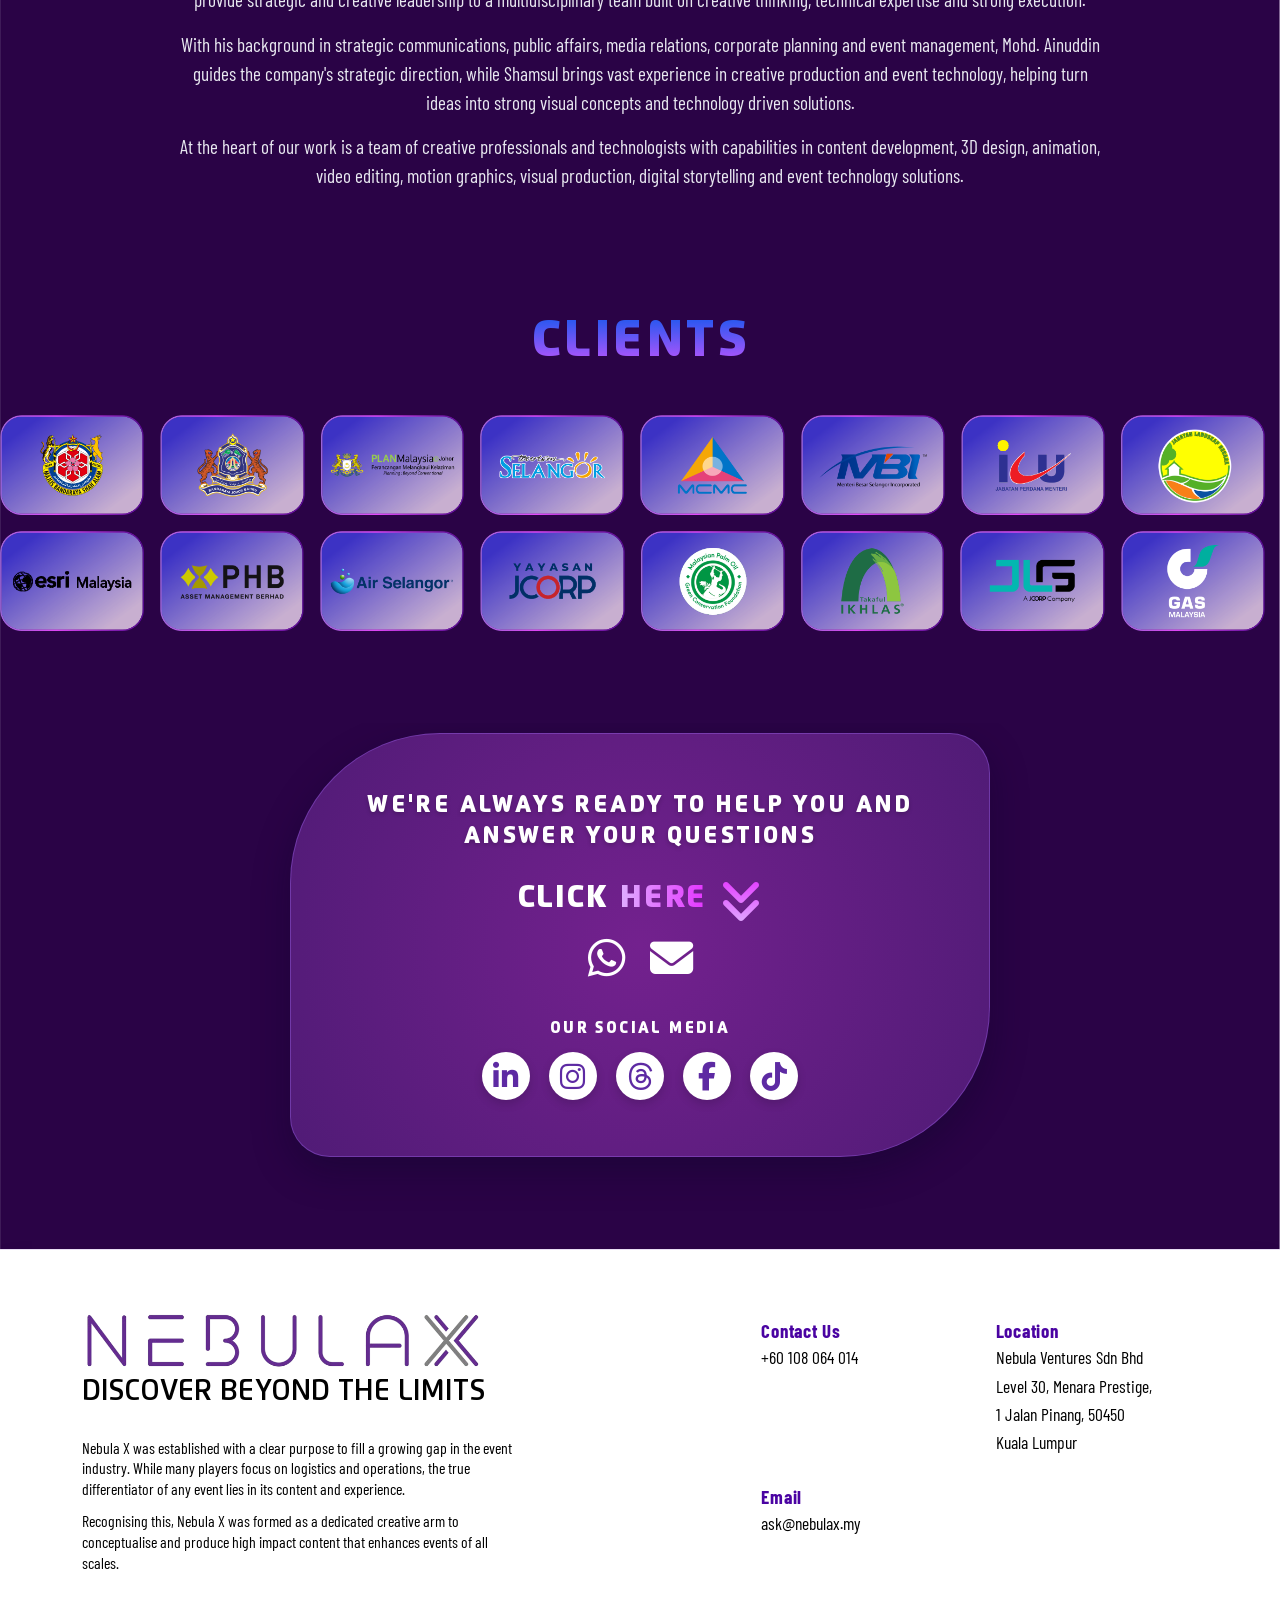
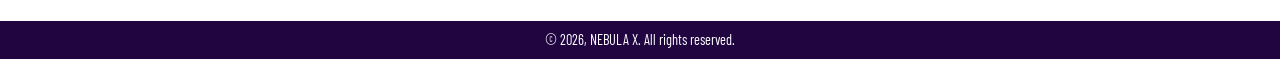
==== commit 20870e74: "FITUR BARUu" ====
--- a/index.html
+++ b/index.html
@@ -71,6 +71,9 @@
           </li> -->
             <li class="nav-item">
               <a class="nav-link" href="#services">Services</a>
+            </li>
+            <li class="nav-item">
+              <a class="nav-link nav-pill" href="#promotion">Exclusive Promotions</a>
             </li>
             <li class="nav-item">
               <a class="nav-link" href="#clients">Clients</a>
--- a/style.css
+++ b/style.css
@@ -719,6 +719,12 @@
     border-radius: 50px;
   }
 
+  /* Special styling untuk EXCLUSIVE PROMOTIONS button */
+  .navbar-custom .navbar-collapse .nav-link[href="#promotion"].nav-pill {
+    padding: 0.86rem 1.8rem;
+    min-width: 150px;
+  }
+
   .navbar-custom .navbar-collapse .nav-link:hover,
   .navbar-custom .navbar-collapse .nav-link:focus-visible {
     transform: none;
@@ -4053,11 +4059,13 @@
     width: 32px;
     height: 32px;
     z-index: 20;
-    background: rgba(255, 255, 255, 0.95);
-    box-shadow: 0 2px 12px rgba(0, 0, 0, 0.4);
+    background: transparent;
+    box-shadow: none;
+    color: #fff;
   }
   .promo-modal .promo-modal-close i {
     font-size: 0.9rem;
+    color: #fff;
   }
   .promo-modal-video {
     max-height: 48vh;
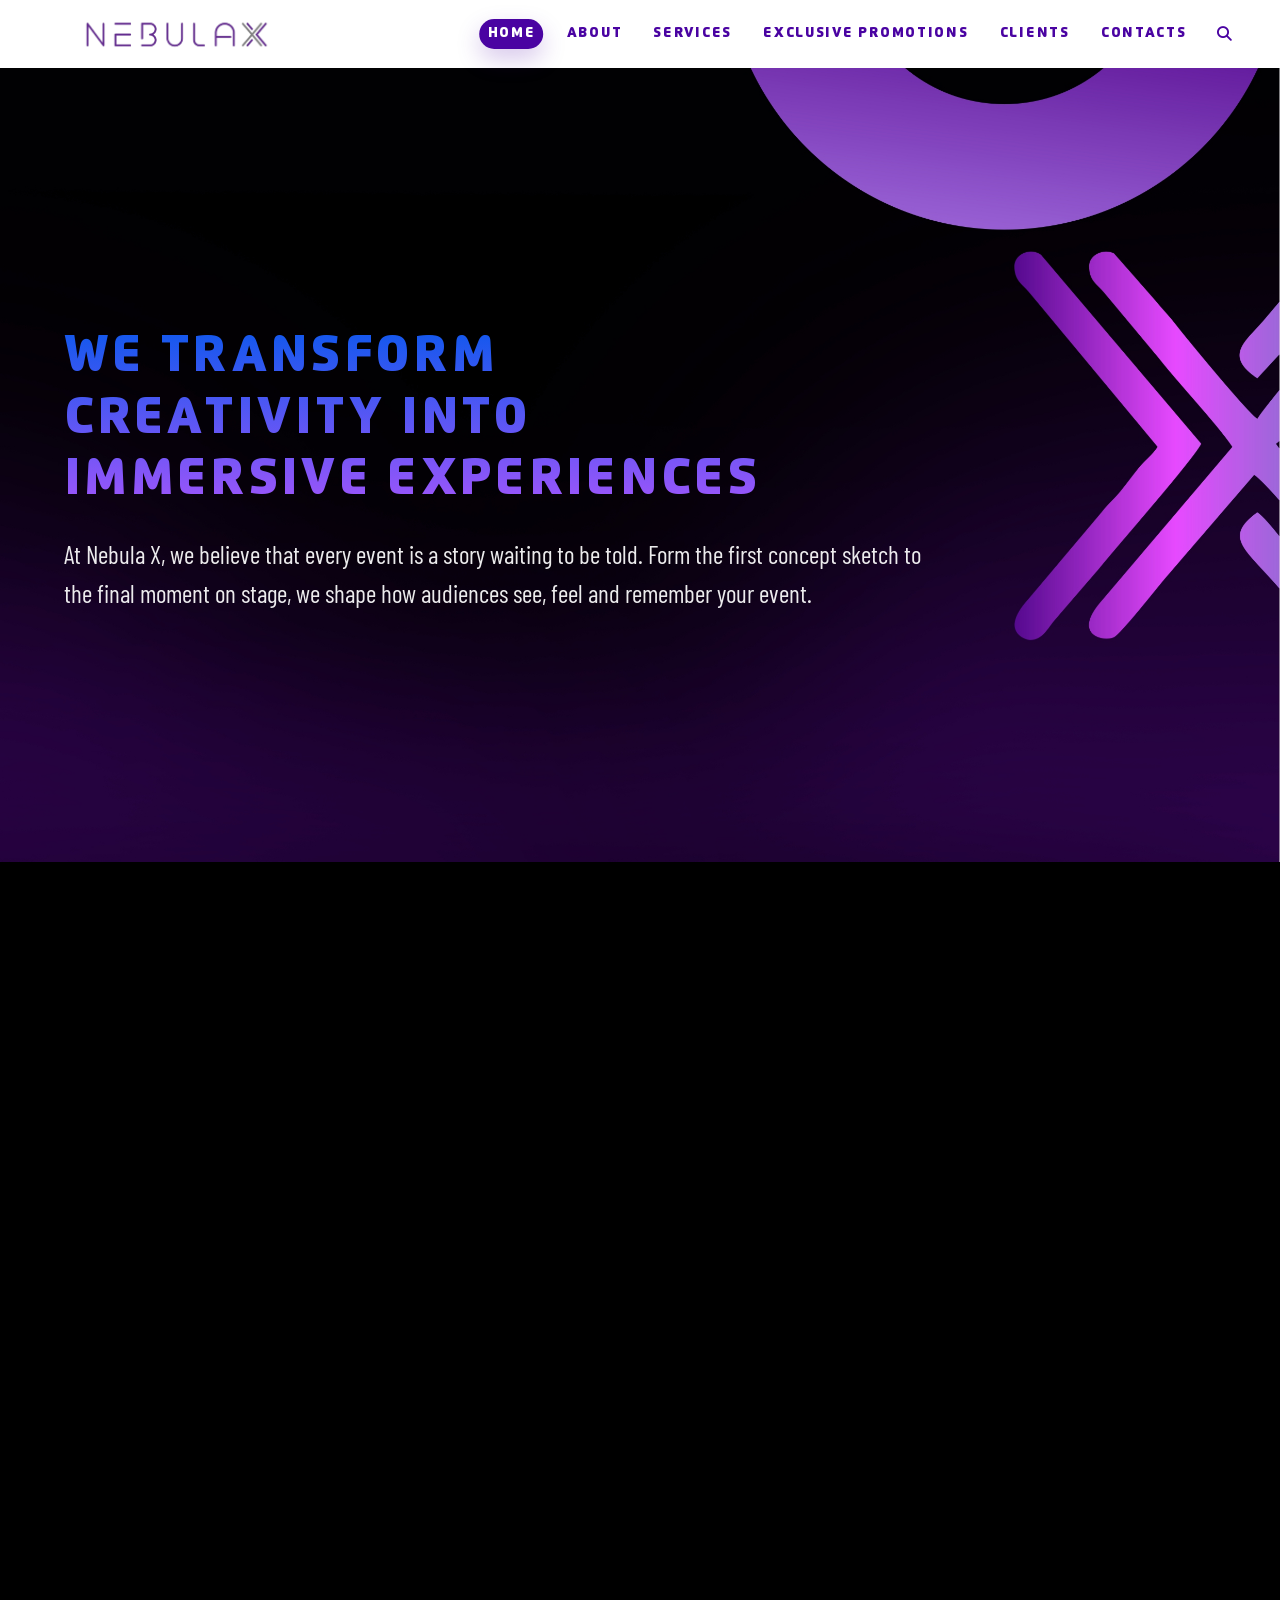
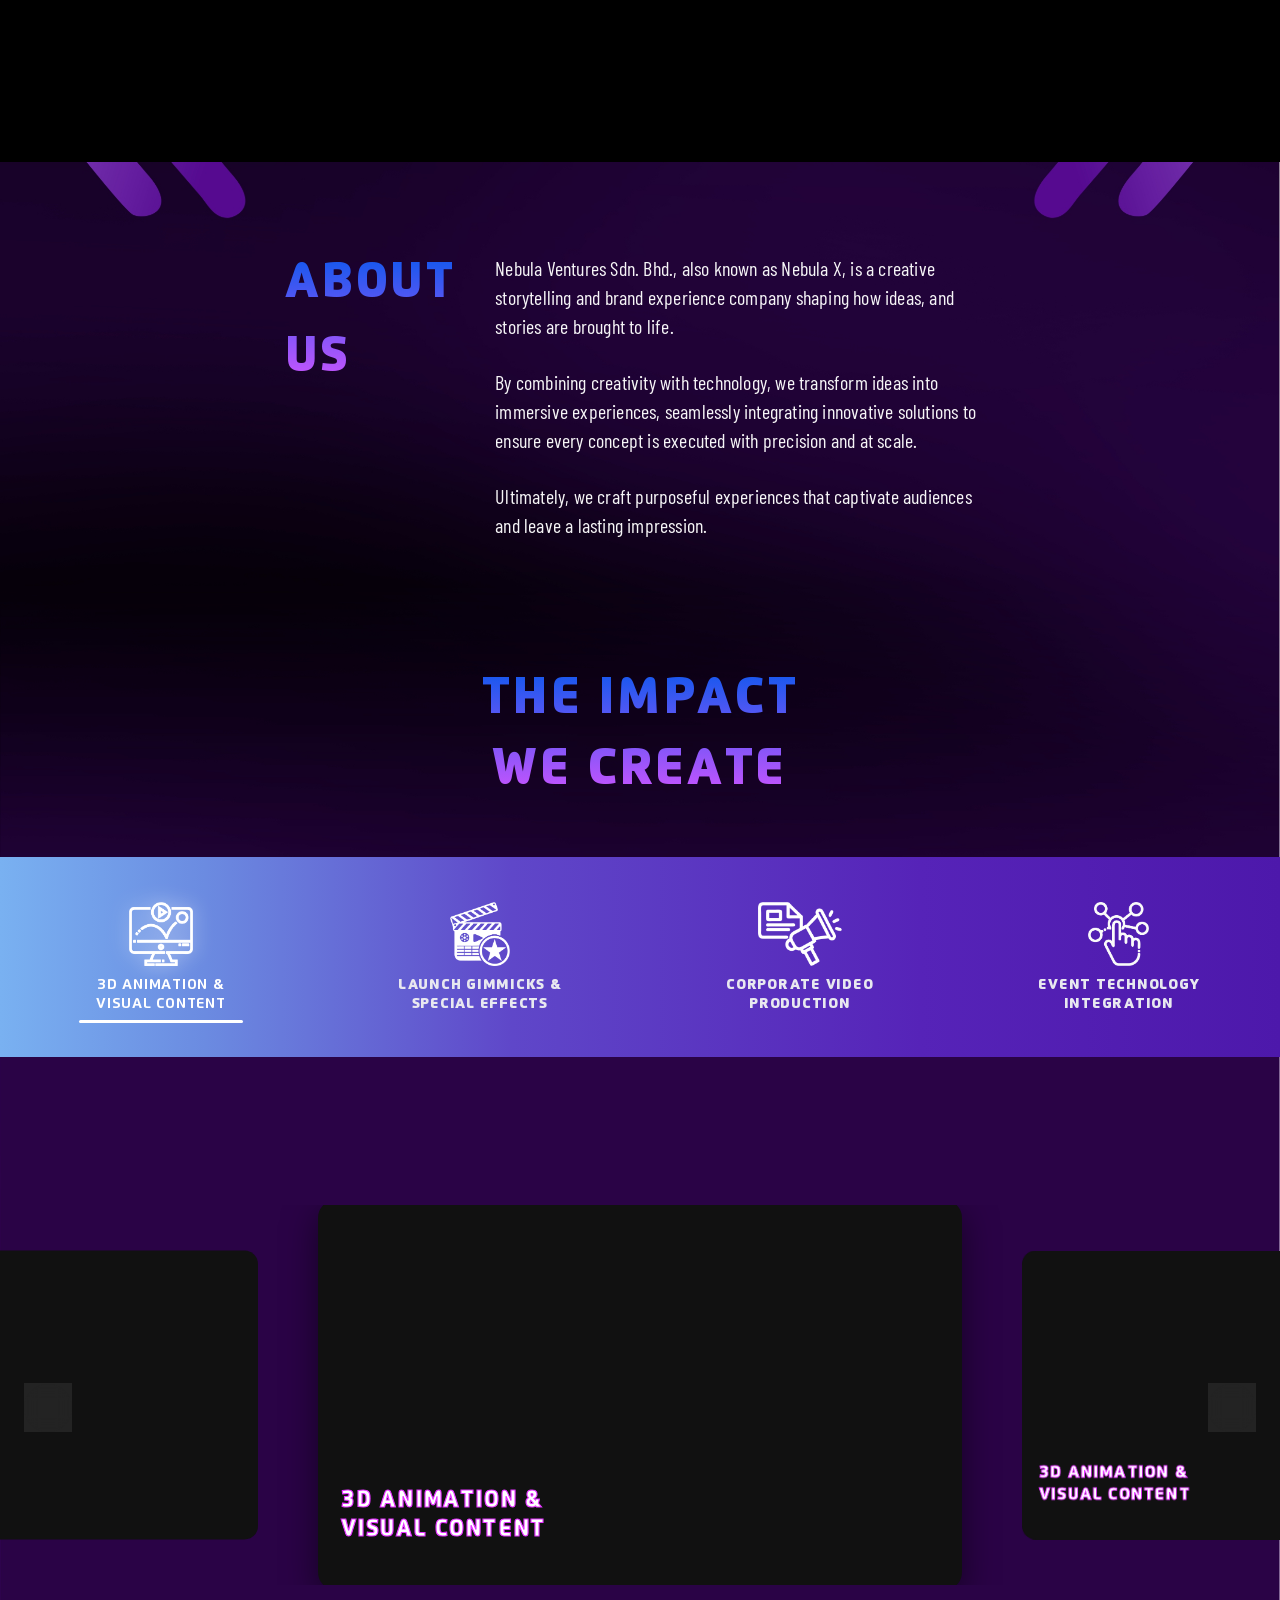
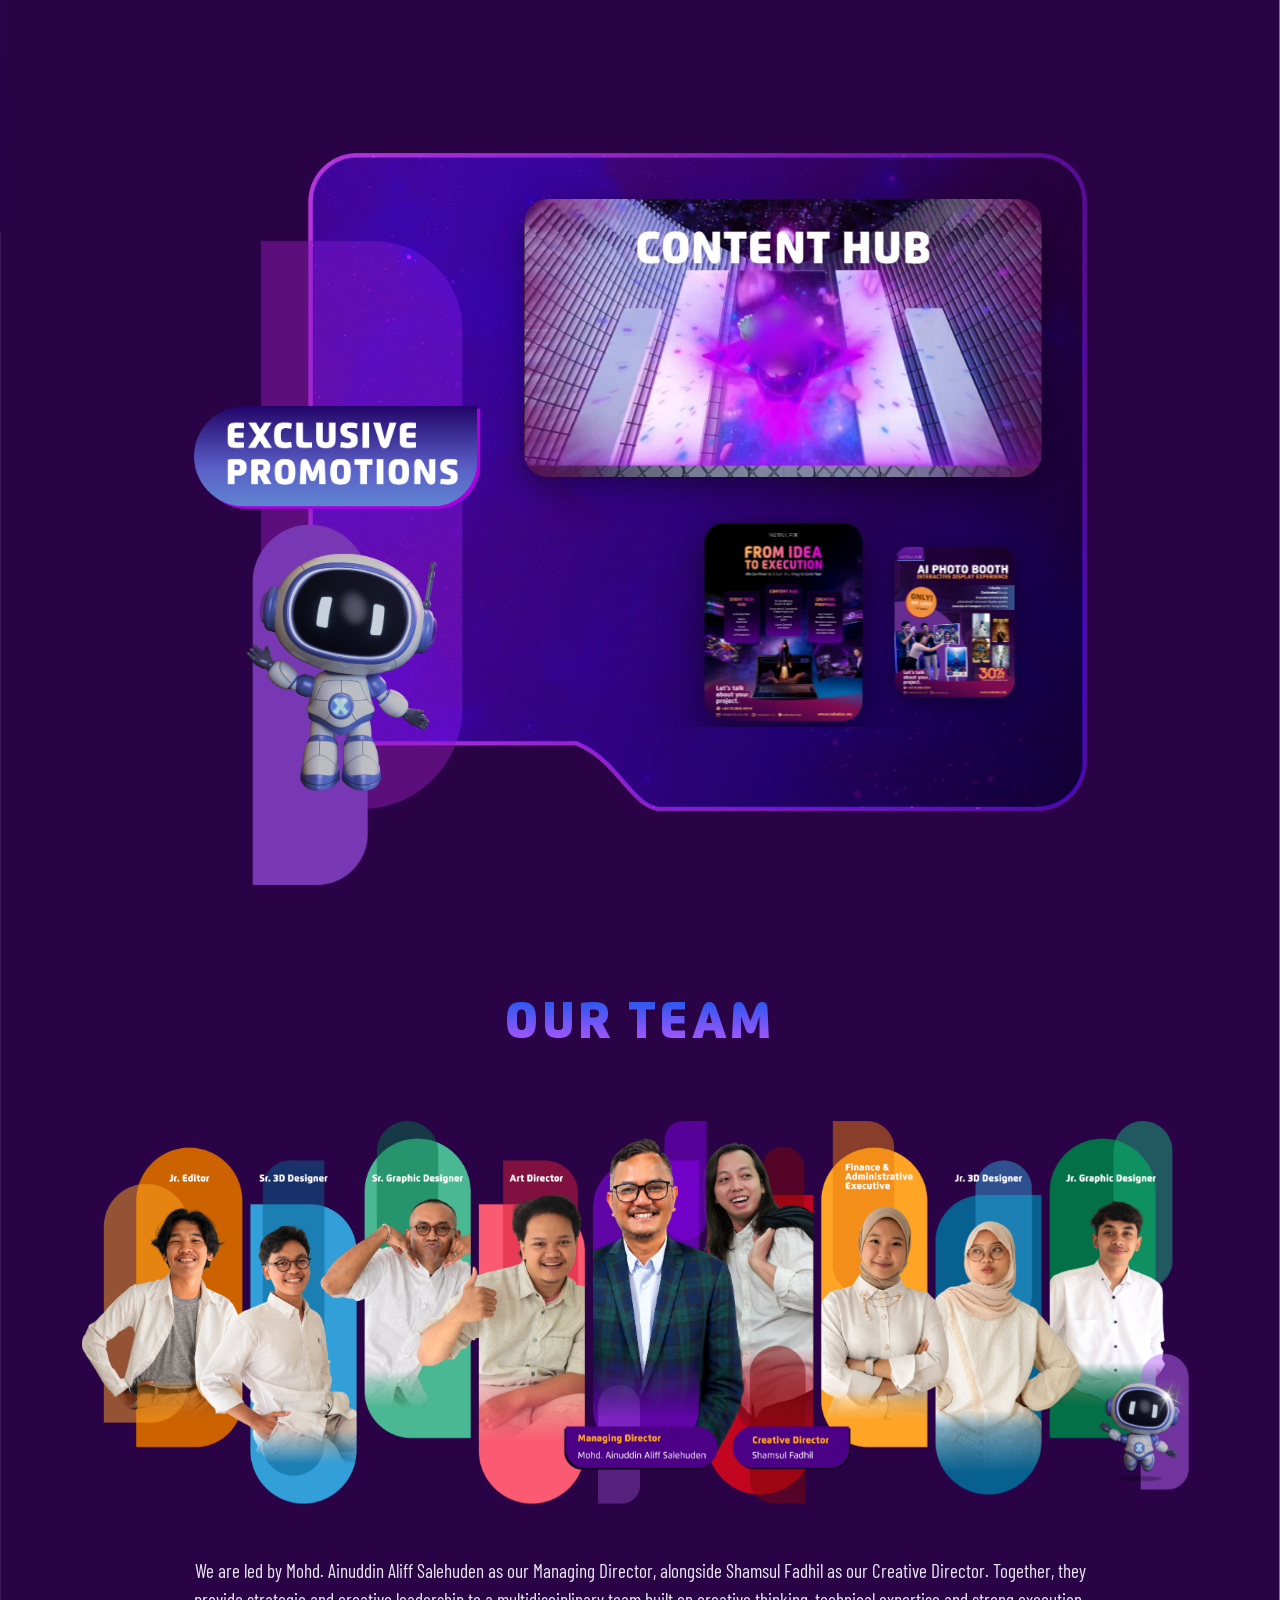
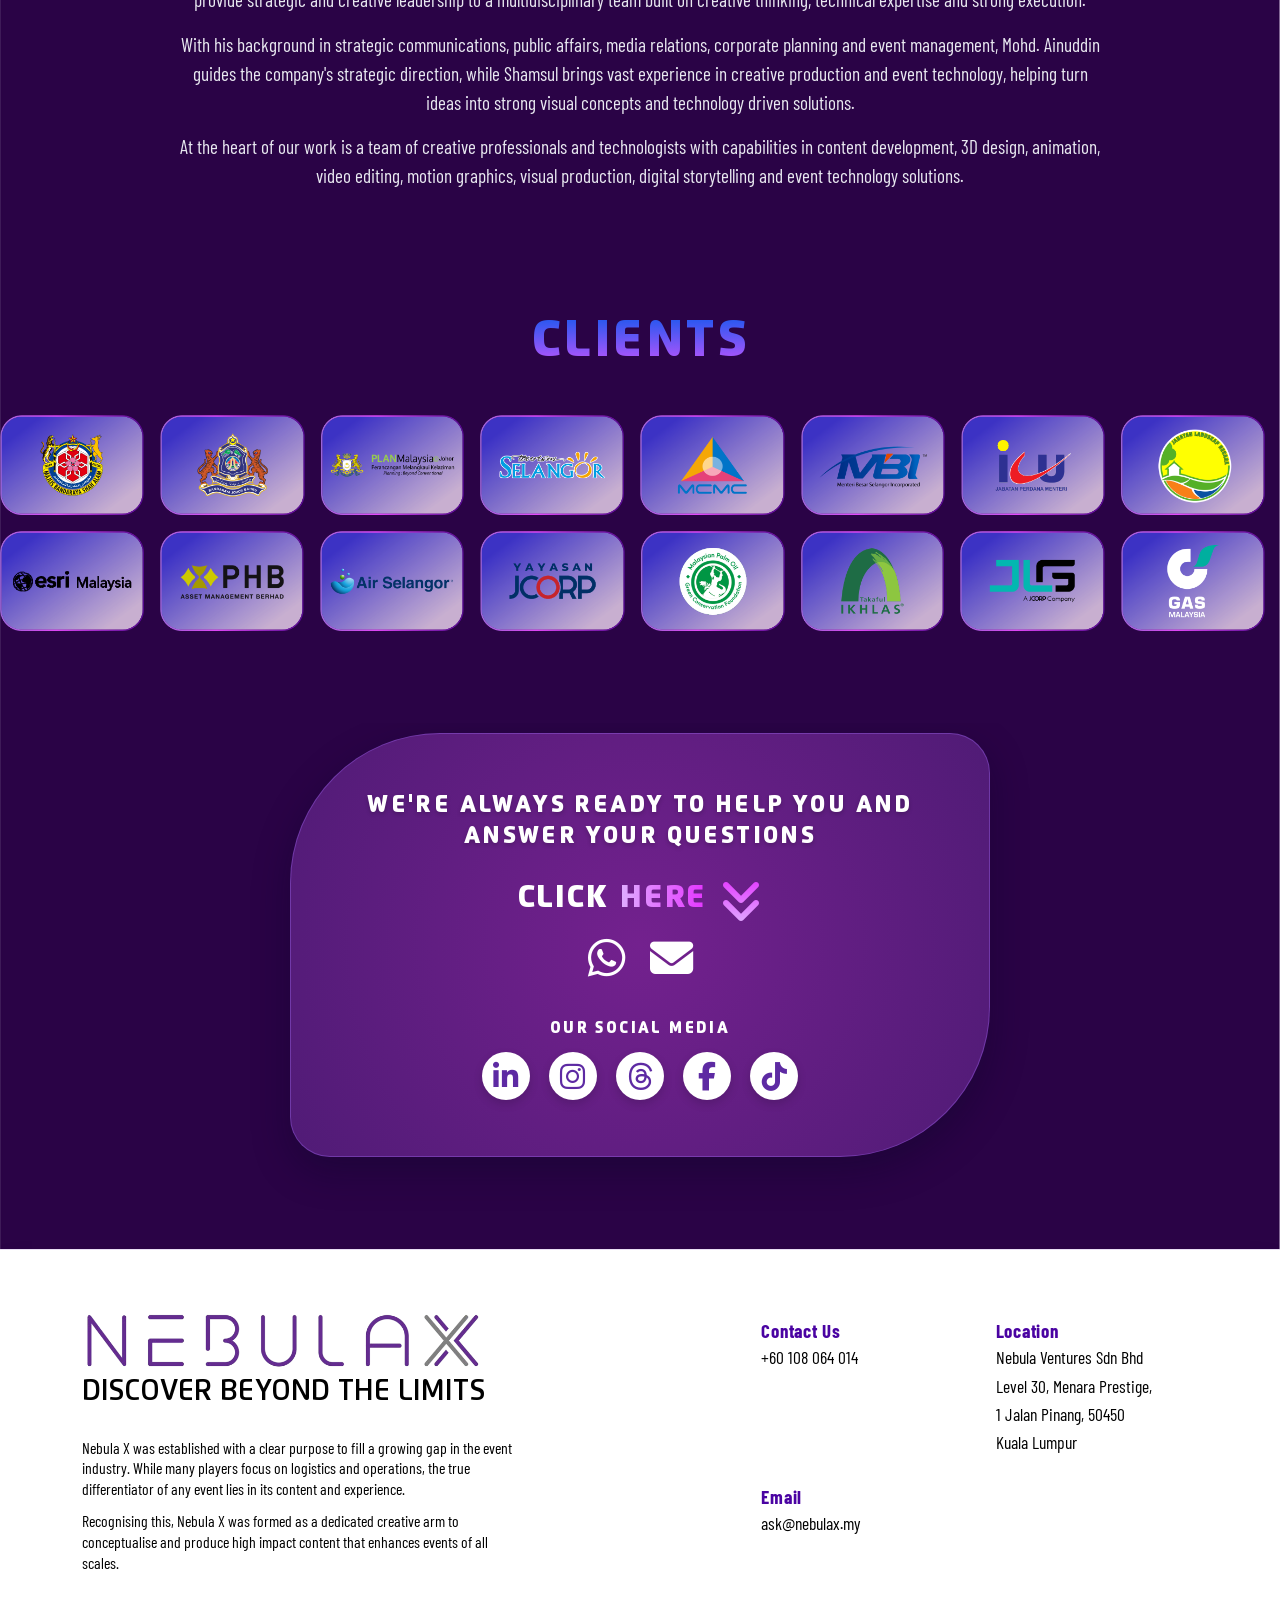
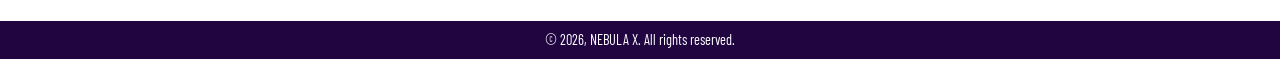
==== commit 6e685c50: "tambah thumbnail" ====
--- a/index.html
+++ b/index.html
@@ -1,295 +1,211 @@
 <!doctype html>
 <html lang="en">
-  <head>
-    <meta charset="UTF-8" />
-    <meta name="viewport" content="width=device-width, initial-scale=1.0" />
-    <title>NebulaX - Creative Event & Experience Agency</title>
-    <link rel="icon" href="images/logo/logo-title.png?v=2" type="image/png" />
-    <link
-      href="https://cdn.jsdelivr.net/npm/bootstrap@5.1.3/dist/css/bootstrap.min.css"
-      rel="stylesheet"
-    />
-    <link
-      href="https://cdnjs.cloudflare.com/ajax/libs/font-awesome/6.5.2/css/all.min.css"
-      rel="stylesheet"
-    />
-    <link href="fonts/stylesheet.css" rel="stylesheet" />
-    <link rel="preconnect" href="https://fonts.googleapis.com" />
-    <link rel="preconnect" href="https://fonts.gstatic.com" crossorigin />
-    <link
-      href="https://fonts.googleapis.com/css2?family=Barlow:wght@400&display=swap"
-      rel="stylesheet"
-    />
-    <link href="style.css" rel="stylesheet" />
-  </head>
-
-  <body>
-    <nav class="navbar navbar-expand-lg navbar-custom fixed-top">
-      <div class="container d-flex align-items-center justify-content-between">
-        <a class="navbar-brand d-flex align-items-center" href="#home">
-          <img
-            src="images/logo/logo.png"
-            alt="NebulaX Logo"
-            class="brand-logo"
-          />
-        </a>
-
-        <div class="d-flex align-items-center d-lg-none gap-2">
-          <button
-            class="btn btn-search px-2"
-            aria-label="Search"
-            id="searchBtnMobile"
-          >
-            <i class="fas fa-search"></i>
-          </button>
-          <button
-            class="navbar-toggler"
-            type="button"
-            data-bs-toggle="collapse"
-            data-bs-target="#navbarNav"
-            aria-controls="navbarNav"
-            aria-expanded="false"
-            aria-label="Toggle navigation"
-          >
-            <span class="navbar-toggler-icon"></span>
-          </button>
-        </div>
-
-        <div
-          class="collapse navbar-collapse justify-content-end shift-right-20"
-          id="navbarNav"
-        >
-          <ul class="navbar-nav align-items-center">
-            <li class="nav-item">
-              <a class="nav-link nav-pill active" href="#home">Home</a>
-            </li>
-            <li class="nav-item">
-              <a class="nav-link" href="#about">About</a>
-            </li>
-            <!-- <li class="nav-item">
+
+<head>
+  <meta charset="UTF-8" />
+  <meta name="viewport" content="width=device-width, initial-scale=1.0" />
+  <title>NebulaX - Creative Event & Experience Agency</title>
+  <link rel="icon" href="images/logo/logo-title.png?v=2" type="image/png" />
+  <link href="https://cdn.jsdelivr.net/npm/bootstrap@5.1.3/dist/css/bootstrap.min.css" rel="stylesheet" />
+  <link href="https://cdnjs.cloudflare.com/ajax/libs/font-awesome/6.5.2/css/all.min.css" rel="stylesheet" />
+  <link href="fonts/stylesheet.css" rel="stylesheet" />
+  <link rel="preconnect" href="https://fonts.googleapis.com" />
+  <link rel="preconnect" href="https://fonts.gstatic.com" crossorigin />
+  <link href="https://fonts.googleapis.com/css2?family=Barlow:wght@400&display=swap" rel="stylesheet" />
+  <link href="style.css" rel="stylesheet" />
+</head>
+
+<body>
+  <nav class="navbar navbar-expand-lg navbar-custom fixed-top">
+    <div class="container d-flex align-items-center justify-content-between">
+      <a class="navbar-brand d-flex align-items-center" href="#home">
+        <img src="images/logo/logo.png" alt="NebulaX Logo" class="brand-logo" />
+      </a>
+
+      <div class="d-flex align-items-center d-lg-none gap-2">
+        <button class="btn btn-search px-2" aria-label="Search" id="searchBtnMobile">
+          <i class="fas fa-search"></i>
+        </button>
+        <button class="navbar-toggler" type="button" data-bs-toggle="collapse" data-bs-target="#navbarNav"
+          aria-controls="navbarNav" aria-expanded="false" aria-label="Toggle navigation">
+          <span class="navbar-toggler-icon"></span>
+        </button>
+      </div>
+
+      <div class="collapse navbar-collapse justify-content-end shift-right-20" id="navbarNav">
+        <ul class="navbar-nav align-items-center">
+          <li class="nav-item">
+            <a class="nav-link nav-pill active" href="#home">Home</a>
+          </li>
+          <li class="nav-item">
+            <a class="nav-link" href="#about">About</a>
+          </li>
+          <!-- <li class="nav-item">
             <a class="nav-link" href="#projects">Projects</a>
           </li> -->
-            <li class="nav-item">
-              <a class="nav-link" href="#services">Services</a>
-            </li>
-            <li class="nav-item">
-              <a class="nav-link nav-pill" href="#promotion">Exclusive Promotions</a>
-            </li>
-            <li class="nav-item">
-              <a class="nav-link" href="#clients">Clients</a>
-            </li>
-            <li class="nav-item">
-              <a class="nav-link" href="#contact">Contacts</a>
-            </li>
-          </ul>
-        </div>
-        <div class="d-none d-lg-flex shift-right-20">
-          <button
-            class="btn btn-search px-3"
-            aria-label="Search"
-            id="searchBtn"
-          >
-            <i class="fas fa-search"></i>
-          </button>
-        </div>
+          <li class="nav-item">
+            <a class="nav-link" href="#services">Services</a>
+          </li>
+          <li class="nav-item">
+            <a class="nav-link nav-pill" href="#promotion">Exclusive Promotions</a>
+          </li>
+          <li class="nav-item">
+            <a class="nav-link" href="#clients">Clients</a>
+          </li>
+          <li class="nav-item">
+            <a class="nav-link" href="#contact">Contacts</a>
+          </li>
+        </ul>
       </div>
-    </nav>
-
-    <!-- Ctrl+F Style Search Box -->
-    <div id="ctrlFBox" class="ctrl-f-box">
-      <i class="fas fa-search search-icon-mini"></i>
-      <input
-        type="text"
-        id="ctrlFInput"
-        placeholder="Find in page..."
-        autocomplete="off"
-      />
-      <div class="ctrl-f-actions">
-        <button id="ctrlFPrev" title="Find Previous">
-          <i class="fas fa-angle-up"></i>
-        </button>
-        <button id="ctrlFNext" title="Find Next">
-          <i class="fas fa-angle-down"></i>
-        </button>
-        <div class="ctrl-f-divider"></div>
-        <button id="ctrlFClose" title="Close">
-          <i class="fas fa-times"></i>
+      <div class="d-none d-lg-flex shift-right-20">
+        <button class="btn btn-search px-3" aria-label="Search" id="searchBtn">
+          <i class="fas fa-search"></i>
         </button>
       </div>
     </div>
-
-    <div id="home" class="hero-parallax-wrapper">
-      <section class="hero">
-        <div class="hero-bg">
-          <div class="hero-bg__base"></div>
-        </div>
-        <div
-          class="container-fluid hero-content hero-content-left"
-          data-parallax-speed="0.50"
-        >
-          <h1>
-            <span
-              class="hero-line"
-              style="
+  </nav>
+
+  <!-- Ctrl+F Style Search Box -->
+  <div id="ctrlFBox" class="ctrl-f-box">
+    <i class="fas fa-search search-icon-mini"></i>
+    <input type="text" id="ctrlFInput" placeholder="Find in page..." autocomplete="off" />
+    <div class="ctrl-f-actions">
+      <button id="ctrlFPrev" title="Find Previous">
+        <i class="fas fa-angle-up"></i>
+      </button>
+      <button id="ctrlFNext" title="Find Next">
+        <i class="fas fa-angle-down"></i>
+      </button>
+      <div class="ctrl-f-divider"></div>
+      <button id="ctrlFClose" title="Close">
+        <i class="fas fa-times"></i>
+      </button>
+    </div>
+  </div>
+
+  <div id="home" class="hero-parallax-wrapper">
+    <section class="hero">
+      <div class="hero-bg">
+        <div class="hero-bg__base"></div>
+      </div>
+      <div class="container-fluid hero-content hero-content-left" data-parallax-speed="0.50">
+        <h1>
+          <span class="hero-line" style="
                 font-family: &quot;Flexo&quot;, sans-serif;
                 font-weight: 900;
-              "
-              >We Transform</span
-            >
-            <span
-              class="hero-line"
-              style="
+              ">We Transform</span>
+          <span class="hero-line" style="
                 font-family: &quot;Flexo&quot;, sans-serif;
                 font-weight: 900;
-              "
-              >Creativity into
-            </span>
-            <span
-              class="hero-line"
-              style="
+              ">Creativity into
+          </span>
+          <span class="hero-line" style="
                 font-family: &quot;Flexo&quot;, sans-serif;
                 font-weight: 900;
-              "
-              >Immersive Experiences</span
-            >
-            <!-- <span
+              ">Immersive Experiences</span>
+          <!-- <span
               class="hero-line"
               style="font-family: &quot;Flexo&quot;, sans-serif; font-weight: 900;"
               >Experiences</span
             > -->
-          </h1>
-          <p>
-            At Nebula X, we believe that every event is a story waiting to be
-            told. Form the first concept sketch to the final moment on stage, we
-            shape how audiences see, feel and remember your event.
-          </p>
+        </h1>
+        <p>
+          At Nebula X, we believe that every event is a story waiting to be
+          told. Form the first concept sketch to the final moment on stage, we
+          shape how audiences see, feel and remember your event.
+        </p>
+      </div>
+    </section>
+
+    <section class="video-section" aria-label="Hero background video">
+      <div class="custom-video-wrapper">
+        <div class="video-slider-track" id="videoSliderTrack">
+          <video class="section-video" preload="auto" playsinline autoplay muted>
+            <source src="videos/intro.mp4" type="video/mp4" />
+          </video>
+          <video class="section-video" preload="auto" playsinline muted>
+            <source src="videos/johorsmart2.MOV" type="video/mp4" />
+          </video>
+          <video class="section-video" preload="auto" playsinline muted>
+            <source src="videos/jlg2.mp4" type="video/mp4" />
+          </video>
+          <video class="section-video" preload="auto" playsinline muted>
+            <source src="videos/jcorp.mp4" type="video/mp4" />
+          </video>
         </div>
-      </section>
-
-      <section class="video-section" aria-label="Hero background video">
-        <div class="custom-video-wrapper">
-          <div class="video-slider-track" id="videoSliderTrack">
-            <video
-              class="section-video"
-              preload="auto"
-              playsinline
-              autoplay
-              muted
-            >
-              <source src="videos/intro.mp4" type="video/mp4" />
-            </video>
-            <video class="section-video" preload="auto" playsinline muted>
-              <source src="videos/johorsmart2.MOV" type="video/mp4" />
-            </video>
-            <video class="section-video" preload="auto" playsinline muted>
-              <source src="videos/jlg2.mp4" type="video/mp4" />
-            </video>
-            <video class="section-video" preload="auto" playsinline muted>
-              <source src="videos/jcorp.mp4" type="video/mp4" />
-            </video>
+
+        <!-- Video Navigation Buttons -->
+        <button class="video-nav-btn prev-video-btn" id="prevVideoBtn" aria-label="Previous Video">
+          <i class="fas fa-chevron-left"></i>
+        </button>
+        <button class="video-nav-btn next-video-btn" id="nextVideoBtn" aria-label="Next Video">
+          <i class="fas fa-chevron-right"></i>
+        </button>
+
+        <div class="custom-video-controls">
+          <button class="play-pause-btn" id="playPauseBtn">
+            <i class="fas fa-pause"></i>
+          </button>
+          <div class="time-display" id="timeDisplay">0:00</div>
+          <div class="progress-container">
+            <input type="range" class="progress-bar-slider" id="progressSlider" min="0" max="100" value="0"
+              step="0.1" />
+            <div class="progress-bar-fill" id="progressBarFill"></div>
           </div>
-
-          <!-- Video Navigation Buttons -->
-          <button
-            class="video-nav-btn prev-video-btn"
-            id="prevVideoBtn"
-            aria-label="Previous Video"
-          >
-            <i class="fas fa-chevron-left"></i>
-          </button>
-          <button
-            class="video-nav-btn next-video-btn"
-            id="nextVideoBtn"
-            aria-label="Next Video"
-          >
-            <i class="fas fa-chevron-right"></i>
-          </button>
-
-          <div class="custom-video-controls">
-            <button class="play-pause-btn" id="playPauseBtn">
-              <i class="fas fa-pause"></i>
+          <div class="volume-container">
+            <button class="volume-btn" id="volumeBtn">
+              <i class="fas fa-volume-mute"></i>
             </button>
-            <div class="time-display" id="timeDisplay">0:00</div>
-            <div class="progress-container">
-              <input
-                type="range"
-                class="progress-bar-slider"
-                id="progressSlider"
-                min="0"
-                max="100"
-                value="0"
-                step="0.1"
-              />
-              <div class="progress-bar-fill" id="progressBarFill"></div>
+            <div class="volume-slider-wrapper">
+              <input type="range" class="volume-slider" id="volumeSlider" min="0" max="1" step="0.01" value="0"
+                orient="vertical" />
             </div>
-            <div class="volume-container">
-              <button class="volume-btn" id="volumeBtn">
-                <i class="fas fa-volume-mute"></i>
-              </button>
-              <div class="volume-slider-wrapper">
-                <input
-                  type="range"
-                  class="volume-slider"
-                  id="volumeSlider"
-                  min="0"
-                  max="1"
-                  step="0.01"
-                  value="0"
-                  orient="vertical"
-                />
-              </div>
-            </div>
-          </div>
-        </div>
-      </section>
-    </div>
-
-    <section id="about" class="about-section scroll-section">
-      <div class="container about-content scroll-fade">
-        <div class="row align-items-start">
-          <div class="col-lg-4 mb-4 mb-lg-0">
-            <h2
-              class="about-title"
-              style="
-                font-family: &quot;Flexo&quot;, sans-serif;
-                font-weight: 900;
-              "
-            >
-              ABOUT<span class="d-lg-none"> US</span>
-              <div
-                class="d-none d-lg-block"
-                style="
-                  margin-top: 15px;
-                  font-family: &quot;Flexo&quot;, sans-serif;
-                  font-weight: 900;
-                "
-              >
-                US
-              </div>
-            </h2>
-          </div>
-          <div class="col-lg-8">
-            <p>
-              Nebula Ventures Sdn. Bhd., also known as Nebula X, is a
-              creative storytelling and brand experience company shaping how
-              ideas, and stories are brought to life.
-            </p>
-            <p>
-              By combining creativity with technology, we transform ideas into
-              immersive experiences, seamlessly integrating innovative solutions
-              to ensure every concept is executed with precision and at scale.
-            </p>
-            <p>
-              Ultimately, we craft purposeful experiences that captivate
-              audiences and leave a lasting impression.
-            </p>
           </div>
         </div>
       </div>
     </section>
-
-    <!-- Agency Services Header (COMMENTED OUT) -->
-    <!-- 
+  </div>
+
+  <section id="about" class="about-section scroll-section">
+    <div class="container about-content scroll-fade">
+      <div class="row align-items-start">
+        <div class="col-lg-4 mb-4 mb-lg-0">
+          <h2 class="about-title" style="
+                font-family: &quot;Flexo&quot;, sans-serif;
+                font-weight: 900;
+              ">
+            ABOUT<span class="d-lg-none"> US</span>
+            <div class="d-none d-lg-block" style="
+                  margin-top: 15px;
+                  font-family: &quot;Flexo&quot;, sans-serif;
+                  font-weight: 900;
+                ">
+              US
+            </div>
+          </h2>
+        </div>
+        <div class="col-lg-8">
+          <p>
+            Nebula Ventures Sdn. Bhd., also known as Nebula X, is a
+            creative storytelling and brand experience company shaping how
+            ideas, and stories are brought to life.
+          </p>
+          <p>
+            By combining creativity with technology, we transform ideas into
+            immersive experiences, seamlessly integrating innovative solutions
+            to ensure every concept is executed with precision and at scale.
+          </p>
+          <p>
+            Ultimately, we craft purposeful experiences that captivate
+            audiences and leave a lasting impression.
+          </p>
+        </div>
+      </div>
+    </div>
+  </section>
+
+  <!-- Agency Services Header (COMMENTED OUT) -->
+  <!-- 
   <section id="projects" class="agency-header" aria-label="Agency Services Header">
     <div class="agency-header-inner">
       <div class="agency-col">
@@ -320,7 +236,7 @@
     </div>
   </section>
   -->
-    <!-- Projects Showcase (COMMENTED OUT)
+  <!-- Projects Showcase (COMMENTED OUT)
   <section id="projects-showcase" class="projects-showcase" aria-label="Our projects">
     <div class="projects-frame">
       <button class="projects-nav projects-prev" type="button" aria-label="Project sebelumnya">
@@ -359,364 +275,317 @@
   </section>
   -->
 
-    <!-- Data source for dynamic projects per category (HIDDEN - display none) -->
-    <div id="projects-data" style="display: none">
-      <!-- SERVICE 1 -->
-      <div data-category="creative-concept-experience-design">
-        <!-- 1 -->
-        <a class="project-card">
-          <img src="images/services/creative/1.jpg" alt="Sample 1" />
-          <span class="project-card-info">
-            <span class="project-card-title"
-              >Creative Concept & Experience Design</span
-            >
-          </span>
-        </a>
-        <!-- 2 -->
-        <a class="project-card">
-          <img src="images/services/creative/2.JPG" alt="Sample 2" />
-          <span class="project-card-info">
-            <span class="project-card-title"
-              >Creative Concept & Experience Design</span
-            >
-          </span>
-        </a>
-        <!-- 3 -->
-        <a class="project-card">
-          <img src="images/services/creative/3.png" alt="Sample 3" />
-          <span class="project-card-info">
-            <span class="project-card-title"
-              >Creative Concept & Experience Design</span
-            >
-          </span>
-        </a>
-        <!-- 4 -->
-        <a class="project-card">
-          <img src="images/services/creative/4.jpg" alt="Sample 4" />
-          <span class="project-card-info">
-            <span class="project-card-title"
-              >Creative Concept & Experience Design</span
-            >
-          </span>
-        </a>
-        <!-- 5 -->
-        <a class="project-card">
-          <img src="images/services/creative/5.png" alt="Sample 5" />
-          <span class="project-card-info">
-            <span class="project-card-title"
-              >Creative Concept & Experience Design</span
-            >
-          </span>
-        </a>
-        <!-- 6 -->
-        <a class="project-card">
-          <img src="images/services/creative/6.jpg" alt="Sample 6" />
-          <span class="project-card-info">
-            <span class="project-card-title"
-              >Creative Concept & Experience Design</span
-            >
-          </span>
-        </a>
-      </div>
-
-      <!-- SERVICE 2 -->
-      <div data-category="corporate-video-production">
-        <!-- 1 -->
-        <a class="project-card">
-          <img src="images/services/corporate/1.jpg" alt="Sample 1" />
-          <span class="project-card-info">
-            <span class="project-card-title">Corporate Video Production</span>
-          </span>
-        </a>
-        <!-- 2 -->
-        <a class="project-card">
-          <img src="images/services/corporate/2.jpg" alt="Sample 2" />
-          <span class="project-card-info">
-            <span class="project-card-title">Corporate Video Production</span>
-          </span>
-        </a>
-        <!-- 3 -->
-        <a class="project-card">
-          <img src="images/services/corporate/3.jpg" alt="Sample 3" />
-          <span class="project-card-info">
-            <span class="project-card-title">Corporate Video Production</span>
-          </span>
-        </a>
-        <!-- 4 -->
-        <a class="project-card">
-          <img src="images/services/corporate/4.jpg" alt="Sample 4" />
-          <span class="project-card-info">
-            <span class="project-card-title">Corporate Video Production</span>
-          </span>
-        </a>
-        <!-- 5 -->
-        <a class="project-card">
-          <img src="images/services/corporate/5.jpg" alt="Sample 5" />
-          <span class="project-card-info">
-            <span class="project-card-title">Corporate Video Production</span>
-          </span>
-        </a>
-        <!-- 6 -->
-        <a class="project-card">
-          <img src="images/services/corporate/6.jpg" alt="Sample 6" />
-          <span class="project-card-info">
-            <span class="project-card-title">Corporate Video Production</span>
-          </span>
-        </a>
-      </div>
-
-      <!-- SERVICE 3 -->
-      <div data-category="3d-animation-visual-content">
-        <!-- 1 -->
-        <a class="project-card">
-          <img src="images/services/3d/1.jpg" alt="Sample 1" />
-          <span class="project-card-info">
-            <span class="project-card-title"
-              >3D Animation &amp;<br class="d-none d-lg-block" />
-              Visual Content</span
-            >
-          </span>
-        </a>
-        <!-- 2 -->
-        <a class="project-card">
-          <img src="images/services/3d/2.jpg" alt="Sample 2" />
-          <span class="project-card-info">
-            <span class="project-card-title"
-              >3D Animation &amp;<br class="d-none d-lg-block" />
-              Visual Content</span
-            >
-          </span>
-        </a>
-        <!-- 3 -->
-        <a class="project-card">
-          <img src="images/services/3d/3.jpg" alt="Sample 3" />
-          <span class="project-card-info">
-            <span class="project-card-title"
-              >3D Animation &amp;<br class="d-none d-lg-block" />
-              Visual Content</span
-            >
-          </span>
-        </a>
-        <!-- 4 -->
-        <a class="project-card">
-          <img src="images/services/3d/4.jpg" alt="Sample 4" />
-          <span class="project-card-info">
-            <span class="project-card-title"
-              >3D Animation &amp;<br class="d-none d-lg-block" />
-              Visual Content</span
-            >
-          </span>
-        </a>
-        <!-- 5 -->
-        <a class="project-card">
-          <img src="images/services/3d/5.JPG" alt="Sample 5" />
-          <span class="project-card-info">
-            <span class="project-card-title"
-              >3D Animation &amp;<br class="d-none d-lg-block" />
-              Visual Content</span
-            >
-          </span>
-        </a>
-        <!-- 6 -->
-        <a class="project-card">
-          <img src="images/services/3d/6.png" alt="Sample 6" />
-          <span class="project-card-info">
-            <span class="project-card-title"
-              >3D Animation &amp;<br class="d-none d-lg-block" />
-              Visual Content</span
-            >
-          </span>
-        </a>
-      </div>
-
-      <!-- SERVICE 4 -->
-      <div data-category="event-content-production">
-        <!-- 1 -->
-        <a class="project-card">
-          <img src="images/services/event-con/1.png" alt="Sample 1" />
-          <span class="project-card-info">
-            <span class="project-card-title">Event Content Production</span>
-          </span>
-        </a>
-        <!-- 2 -->
-        <a class="project-card">
-          <img src="images/services/event-con/2.JPG" alt="Sample 2" />
-          <span class="project-card-info">
-            <span class="project-card-title">Event Content Production</span>
-          </span>
-        </a>
-        <!-- 3 -->
-        <a class="project-card">
-          <img src="images/services/event-con/3.jpg" alt="Sample 3" />
-          <span class="project-card-info">
-            <span class="project-card-title">Event Content Production</span>
-          </span>
-        </a>
-        <!-- 4 -->
-        <a class="project-card">
-          <img src="images/services/event-con/4.jpg" alt="Sample 4" />
-          <span class="project-card-info">
-            <span class="project-card-title">Event Content Production</span>
-          </span>
-        </a>
-        <!-- 5 -->
-        <a class="project-card">
-          <img src="images/services/event-con/5.JPG" alt="Sample 5" />
-          <span class="project-card-info">
-            <span class="project-card-title">Event Content Production</span>
-          </span>
-        </a>
-        <!-- 6 -->
-        <a class="project-card">
-          <img src="images/services/event-con/6.JPG" alt="Sample 6" />
-          <span class="project-card-info">
-            <span class="project-card-title">Event Content Production</span>
-          </span>
-        </a>
-      </div>
-
-      <!-- SERVICE 5 -->
-      <div data-category="launch-gimmicks-special-effects">
-        <!-- 1 -->
-        <a class="project-card">
-          <img src="images/services/launch/1.jpg" alt="Sample 1" />
-          <span class="project-card-info">
-            <span class="project-card-title"
-              >Launch Gimmicks & Special Effects</span
-            >
-          </span>
-        </a>
-        <!-- 2 -->
-        <a class="project-card">
-          <img src="images/services/launch/2.jpg" alt="Sample 2" />
-          <span class="project-card-info">
-            <span class="project-card-title"
-              >Launch Gimmicks & Special Effects</span
-            >
-          </span>
-        </a>
-        <!-- 3 -->
-        <a class="project-card">
-          <img src="images/services/launch/3.jpg" alt="Sample 3" />
-          <span class="project-card-info">
-            <span class="project-card-title"
-              >Launch Gimmicks & Special Effects</span
-            >
-          </span>
-        </a>
-        <!-- 4 -->
-        <a class="project-card">
-          <img src="images/services/launch/4.jpg" alt="Sample 4" />
-          <span class="project-card-info">
-            <span class="project-card-title"
-              >Launch Gimmicks & Special Effects</span
-            >
-          </span>
-        </a>
-        <!-- 5 -->
-        <a class="project-card">
-          <img src="images/services/launch/5.jpg" alt="Sample 5" />
-          <span class="project-card-info">
-            <span class="project-card-title"
-              >Launch Gimmicks & Special Effects</span
-            >
-          </span>
-        </a>
-        <!-- 6 -->
-        <a class="project-card">
-          <img src="images/services/launch/6.jpg" alt="Sample 6" />
-          <span class="project-card-info">
-            <span class="project-card-title"
-              >Launch Gimmicks & Special Effects</span
-            >
-          </span>
-        </a>
-      </div>
-
-      <!-- SERVICE 6 -->
-      <div data-category="event-technology-integration">
-        <!-- 1 -->
-        <a class="project-card">
-          <img src="images/services/event-tech/1.JPG" alt="Sample 1" />
-          <span class="project-card-info">
-            <span class="project-card-title">Event Technology Integration</span>
-          </span>
-        </a>
-        <!-- 2 -->
-        <a class="project-card">
-          <img src="images/services/event-tech/2.JPG" alt="Sample 2" />
-          <span class="project-card-info">
-            <span class="project-card-title">Event Technology Integration</span>
-          </span>
-        </a>
-        <!-- 3 -->
-        <a class="project-card">
-          <img src="images/services/event-tech/3.png" alt="Sample 3" />
-          <span class="project-card-info">
-            <span class="project-card-title">Event Technology Integration</span>
-          </span>
-        </a>
-        <!-- 4 -->
-        <a class="project-card">
-          <img src="images/services/event-tech/4.JPG" alt="Sample 4" />
-          <span class="project-card-info">
-            <span class="project-card-title">Event Technology Integration</span>
-          </span>
-        </a>
-        <!-- 5 -->
-        <a class="project-card">
-          <img src="images/services/event-tech/5.JPG" alt="Sample 5" />
-          <span class="project-card-info">
-            <span class="project-card-title">Event Technology Integration</span>
-          </span>
-        </a>
-        <!-- 6 -->
-        <a class="project-card">
-          <img src="images/services/event-tech/6.jpg" alt="Sample 6" />
-          <span class="project-card-info">
-            <span class="project-card-title">Event Technology Integration</span>
-          </span>
-        </a>
-      </div>
+  <!-- Data source for dynamic projects per category (HIDDEN - display none) -->
+  <div id="projects-data" style="display: none">
+    <!-- SERVICE 1 -->
+    <div data-category="creative-concept-experience-design">
+      <!-- 1 -->
+      <a class="project-card">
+        <img src="images/services/creative/1.jpg" alt="Sample 1" />
+        <span class="project-card-info">
+          <span class="project-card-title">Creative Concept & Experience Design</span>
+        </span>
+      </a>
+      <!-- 2 -->
+      <a class="project-card">
+        <img src="images/services/creative/2.JPG" alt="Sample 2" />
+        <span class="project-card-info">
+          <span class="project-card-title">Creative Concept & Experience Design</span>
+        </span>
+      </a>
+      <!-- 3 -->
+      <a class="project-card">
+        <img src="images/services/creative/3.png" alt="Sample 3" />
+        <span class="project-card-info">
+          <span class="project-card-title">Creative Concept & Experience Design</span>
+        </span>
+      </a>
+      <!-- 4 -->
+      <a class="project-card">
+        <img src="images/services/creative/4.jpg" alt="Sample 4" />
+        <span class="project-card-info">
+          <span class="project-card-title">Creative Concept & Experience Design</span>
+        </span>
+      </a>
+      <!-- 5 -->
+      <a class="project-card">
+        <img src="images/services/creative/5.png" alt="Sample 5" />
+        <span class="project-card-info">
+          <span class="project-card-title">Creative Concept & Experience Design</span>
+        </span>
+      </a>
+      <!-- 6 -->
+      <a class="project-card">
+        <img src="images/services/creative/6.jpg" alt="Sample 6" />
+        <span class="project-card-info">
+          <span class="project-card-title">Creative Concept & Experience Design</span>
+        </span>
+      </a>
     </div>
 
-    <!-- our service -->
-
-    <!-- industries we serve -->
-
-    <section
-      id="services"
-      class="about-section scroll-section"
-      aria-label="Industries we serve"
-    >
-      <div class="container about-content">
-        <div class="row align-items-center justify-content-center">
-          <div class="col-12 text-center">
-            <h2
-              class="industri-title pure-fade-in"
-              style="
+    <!-- SERVICE 2 -->
+    <div data-category="corporate-video-production">
+      <!-- 1 -->
+      <a class="project-card">
+        <img src="images/services/corporate/1.jpg" alt="Sample 1" />
+        <span class="project-card-info">
+          <span class="project-card-title">Corporate Video Production</span>
+        </span>
+      </a>
+      <!-- 2 -->
+      <a class="project-card">
+        <img src="images/services/corporate/2.jpg" alt="Sample 2" />
+        <span class="project-card-info">
+          <span class="project-card-title">Corporate Video Production</span>
+        </span>
+      </a>
+      <!-- 3 -->
+      <a class="project-card">
+        <img src="images/services/corporate/3.jpg" alt="Sample 3" />
+        <span class="project-card-info">
+          <span class="project-card-title">Corporate Video Production</span>
+        </span>
+      </a>
+      <!-- 4 -->
+      <a class="project-card">
+        <img src="images/services/corporate/4.jpg" alt="Sample 4" />
+        <span class="project-card-info">
+          <span class="project-card-title">Corporate Video Production</span>
+        </span>
+      </a>
+      <!-- 5 -->
+      <a class="project-card">
+        <img src="images/services/corporate/5.jpg" alt="Sample 5" />
+        <span class="project-card-info">
+          <span class="project-card-title">Corporate Video Production</span>
+        </span>
+      </a>
+      <!-- 6 -->
+      <a class="project-card">
+        <img src="images/services/corporate/6.jpg" alt="Sample 6" />
+        <span class="project-card-info">
+          <span class="project-card-title">Corporate Video Production</span>
+        </span>
+      </a>
+    </div>
+
+    <!-- SERVICE 3 -->
+    <div data-category="3d-animation-visual-content">
+      <!-- 1 -->
+      <a class="project-card">
+        <img src="images/services/3d/1.jpg" alt="Sample 1" />
+        <span class="project-card-info">
+          <span class="project-card-title">3D Animation &amp;<br class="d-none d-lg-block" />
+            Visual Content</span>
+        </span>
+      </a>
+      <!-- 2 -->
+      <a class="project-card">
+        <img src="images/services/3d/2.jpg" alt="Sample 2" />
+        <span class="project-card-info">
+          <span class="project-card-title">3D Animation &amp;<br class="d-none d-lg-block" />
+            Visual Content</span>
+        </span>
+      </a>
+      <!-- 3 -->
+      <a class="project-card">
+        <img src="images/services/3d/3.jpg" alt="Sample 3" />
+        <span class="project-card-info">
+          <span class="project-card-title">3D Animation &amp;<br class="d-none d-lg-block" />
+            Visual Content</span>
+        </span>
+      </a>
+      <!-- 4 -->
+      <a class="project-card">
+        <img src="images/services/3d/4.jpg" alt="Sample 4" />
+        <span class="project-card-info">
+          <span class="project-card-title">3D Animation &amp;<br class="d-none d-lg-block" />
+            Visual Content</span>
+        </span>
+      </a>
+      <!-- 5 -->
+      <a class="project-card">
+        <img src="images/services/3d/5.JPG" alt="Sample 5" />
+        <span class="project-card-info">
+          <span class="project-card-title">3D Animation &amp;<br class="d-none d-lg-block" />
+            Visual Content</span>
+        </span>
+      </a>
+      <!-- 6 -->
+      <a class="project-card">
+        <img src="images/services/3d/6.png" alt="Sample 6" />
+        <span class="project-card-info">
+          <span class="project-card-title">3D Animation &amp;<br class="d-none d-lg-block" />
+            Visual Content</span>
+        </span>
+      </a>
+    </div>
+
+    <!-- SERVICE 4 -->
+    <div data-category="event-content-production">
+      <!-- 1 -->
+      <a class="project-card">
+        <img src="images/services/event-con/1.png" alt="Sample 1" />
+        <span class="project-card-info">
+          <span class="project-card-title">Event Content Production</span>
+        </span>
+      </a>
+      <!-- 2 -->
+      <a class="project-card">
+        <img src="images/services/event-con/2.JPG" alt="Sample 2" />
+        <span class="project-card-info">
+          <span class="project-card-title">Event Content Production</span>
+        </span>
+      </a>
+      <!-- 3 -->
+      <a class="project-card">
+        <img src="images/services/event-con/3.jpg" alt="Sample 3" />
+        <span class="project-card-info">
+          <span class="project-card-title">Event Content Production</span>
+        </span>
+      </a>
+      <!-- 4 -->
+      <a class="project-card">
+        <img src="images/services/event-con/4.jpg" alt="Sample 4" />
+        <span class="project-card-info">
+          <span class="project-card-title">Event Content Production</span>
+        </span>
+      </a>
+      <!-- 5 -->
+      <a class="project-card">
+        <img src="images/services/event-con/5.JPG" alt="Sample 5" />
+        <span class="project-card-info">
+          <span class="project-card-title">Event Content Production</span>
+        </span>
+      </a>
+      <!-- 6 -->
+      <a class="project-card">
+        <img src="images/services/event-con/6.JPG" alt="Sample 6" />
+        <span class="project-card-info">
+          <span class="project-card-title">Event Content Production</span>
+        </span>
+      </a>
+    </div>
+
+    <!-- SERVICE 5 -->
+    <div data-category="launch-gimmicks-special-effects">
+      <!-- 1 -->
+      <a class="project-card">
+        <img src="images/services/launch/1.jpg" alt="Sample 1" />
+        <span class="project-card-info">
+          <span class="project-card-title">Launch Gimmicks & Special Effects</span>
+        </span>
+      </a>
+      <!-- 2 -->
+      <a class="project-card">
+        <img src="images/services/launch/2.jpg" alt="Sample 2" />
+        <span class="project-card-info">
+          <span class="project-card-title">Launch Gimmicks & Special Effects</span>
+        </span>
+      </a>
+      <!-- 3 -->
+      <a class="project-card">
+        <img src="images/services/launch/3.jpg" alt="Sample 3" />
+        <span class="project-card-info">
+          <span class="project-card-title">Launch Gimmicks & Special Effects</span>
+        </span>
+      </a>
+      <!-- 4 -->
+      <a class="project-card">
+        <img src="images/services/launch/4.jpg" alt="Sample 4" />
+        <span class="project-card-info">
+          <span class="project-card-title">Launch Gimmicks & Special Effects</span>
+        </span>
+      </a>
+      <!-- 5 -->
+      <a class="project-card">
+        <img src="images/services/launch/5.jpg" alt="Sample 5" />
+        <span class="project-card-info">
+          <span class="project-card-title">Launch Gimmicks & Special Effects</span>
+        </span>
+      </a>
+      <!-- 6 -->
+      <a class="project-card">
+        <img src="images/services/launch/6.jpg" alt="Sample 6" />
+        <span class="project-card-info">
+          <span class="project-card-title">Launch Gimmicks & Special Effects</span>
+        </span>
+      </a>
+    </div>
+
+    <!-- SERVICE 6 -->
+    <div data-category="event-technology-integration">
+      <!-- 1 -->
+      <a class="project-card">
+        <img src="images/services/event-tech/1.JPG" alt="Sample 1" />
+        <span class="project-card-info">
+          <span class="project-card-title">Event Technology Integration</span>
+        </span>
+      </a>
+      <!-- 2 -->
+      <a class="project-card">
+        <img src="images/services/event-tech/2.JPG" alt="Sample 2" />
+        <span class="project-card-info">
+          <span class="project-card-title">Event Technology Integration</span>
+        </span>
+      </a>
+      <!-- 3 -->
+      <a class="project-card">
+        <img src="images/services/event-tech/3.png" alt="Sample 3" />
+        <span class="project-card-info">
+          <span class="project-card-title">Event Technology Integration</span>
+        </span>
+      </a>
+      <!-- 4 -->
+      <a class="project-card">
+        <img src="images/services/event-tech/4.JPG" alt="Sample 4" />
+        <span class="project-card-info">
+          <span class="project-card-title">Event Technology Integration</span>
+        </span>
+      </a>
+      <!-- 5 -->
+      <a class="project-card">
+        <img src="images/services/event-tech/5.JPG" alt="Sample 5" />
+        <span class="project-card-info">
+          <span class="project-card-title">Event Technology Integration</span>
+        </span>
+      </a>
+      <!-- 6 -->
+      <a class="project-card">
+        <img src="images/services/event-tech/6.jpg" alt="Sample 6" />
+        <span class="project-card-info">
+          <span class="project-card-title">Event Technology Integration</span>
+        </span>
+      </a>
+    </div>
+  </div>
+
+  <!-- our service -->
+
+  <!-- industries we serve -->
+
+  <section id="services" class="about-section scroll-section" aria-label="Industries we serve">
+    <div class="container about-content">
+      <div class="row align-items-center justify-content-center">
+        <div class="col-12 text-center">
+          <h2 class="industri-title pure-fade-in" style="
                 font-family: &quot;Flexo&quot;, sans-serif;
                 font-weight: 900;
-              "
-            >
-              THE IMPACT
-              <div
-                style="
+              ">
+            THE IMPACT
+            <div style="
                   margin-top: 10px;
                   font-family: &quot;Flexo&quot;, sans-serif;
                   font-weight: 900;
-                "
-              >
-                WE CREATE
-              </div>
-            </h2>
-          </div>
+                ">
+              WE CREATE
+            </div>
+          </h2>
         </div>
       </div>
-
-      <div
-        class="container-fluid mt-3 mt-md-5 industries-gradient-container"
-        style="
+    </div>
+
+    <div class="container-fluid mt-3 mt-md-5 industries-gradient-container" style="
           background: linear-gradient(
             270deg,
             #4d18ab 0%,
@@ -729,1239 +598,675 @@
           min-height: 80px;
           display: flex;
           align-items: center;
-        "
-      >
-        <div class="container">
-          <div
-            class="row text-center justify-content-center industries-row-scroll"
-          >
-            <!-- SERVICE 1: 3D Animation -->
-            <div
-              class="col-6 col-md-4 col-lg-2 mb-4 mb-lg-0 pure-fade-in icon-fade-delay service-tab-item active"
-              data-service="3d-animation"
-              role="button"
-              tabindex="0"
-              aria-pressed="true"
-            >
-              <div class="industry-icon mb-1">
-                <img
-                  src="images/industri/satu.png"
-                  alt="3D Animation"
-                  class="industry-img"
-                />
-              </div>
-              <p
-                class="industry-text"
-                style="font-size: 0.625rem; line-height: 1.3"
-              >
-                3D ANIMATION &<br />VISUAL CONTENT
-              </p>
-              <div class="service-tab-underline"></div>
+        ">
+      <div class="container">
+        <div class="row text-center justify-content-center industries-row-scroll">
+          <!-- SERVICE 1: 3D Animation -->
+          <div class="col-6 col-md-4 col-lg-2 mb-4 mb-lg-0 pure-fade-in icon-fade-delay service-tab-item active"
+            data-service="3d-animation" role="button" tabindex="0" aria-pressed="true">
+            <div class="industry-icon mb-1">
+              <img src="images/industri/satu.png" alt="3D Animation" class="industry-img" />
             </div>
-
-            <!-- SERVICE 2: Launch Gimmicks -->
-            <div
-              class="col-6 col-md-4 col-lg-2 mb-4 mb-lg-0 pure-fade-in icon-fade-delay service-tab-item"
-              data-service="launch-gimmick"
-              role="button"
-              tabindex="0"
-              aria-pressed="false"
-            >
-              <div class="industry-icon mb-1">
-                <img
-                  src="images/industri/dua.png"
-                  alt="Launch Gimmicks"
-                  class="industry-img"
-                />
-              </div>
-              <p
-                class="industry-text"
-                style="font-size: 0.625rem; line-height: 1.3"
-              >
-                LAUNCH GIMMICKS &<br />SPECIAL EFFECTS
-              </p>
-              <div class="service-tab-underline"></div>
+            <p class="industry-text" style="font-size: 0.625rem; line-height: 1.3">
+              3D ANIMATION &<br />VISUAL CONTENT
+            </p>
+            <div class="service-tab-underline"></div>
+          </div>
+
+          <!-- SERVICE 2: Launch Gimmicks -->
+          <div class="col-6 col-md-4 col-lg-2 mb-4 mb-lg-0 pure-fade-in icon-fade-delay service-tab-item"
+            data-service="launch-gimmick" role="button" tabindex="0" aria-pressed="false">
+            <div class="industry-icon mb-1">
+              <img src="images/industri/dua.png" alt="Launch Gimmicks" class="industry-img" />
             </div>
-
-            <!-- SERVICE 3: Corporate Video -->
-            <div
-              class="col-6 col-md-4 col-lg-2 mb-4 mb-lg-0 pure-fade-in icon-fade-delay service-tab-item"
-              data-service="corporate-video"
-              role="button"
-              tabindex="0"
-              aria-pressed="false"
-            >
-              <div class="industry-icon mb-1">
-                <img
-                  src="images/industri/tiga.png"
-                  alt="Corporate Video"
-                  class="industry-img"
-                />
-              </div>
-              <p
-                class="industry-text"
-                style="font-size: 0.625rem; line-height: 1.3"
-              >
-                CORPORATE VIDEO<br />PRODUCTION
-              </p>
-              <div class="service-tab-underline"></div>
+            <p class="industry-text" style="font-size: 0.625rem; line-height: 1.3">
+              LAUNCH GIMMICKS &<br />SPECIAL EFFECTS
+            </p>
+            <div class="service-tab-underline"></div>
+          </div>
+
+          <!-- SERVICE 3: Corporate Video -->
+          <div class="col-6 col-md-4 col-lg-2 mb-4 mb-lg-0 pure-fade-in icon-fade-delay service-tab-item"
+            data-service="corporate-video" role="button" tabindex="0" aria-pressed="false">
+            <div class="industry-icon mb-1">
+              <img src="images/industri/tiga.png" alt="Corporate Video" class="industry-img" />
             </div>
-
-            <!-- SERVICE 4: Event Technology -->
-            <div
-              class="col-6 col-md-4 col-lg-2 mb-4 mb-lg-0 pure-fade-in icon-fade-delay service-tab-item"
-              data-service="event-tech"
-              role="button"
-              tabindex="0"
-              aria-pressed="false"
-            >
-              <div class="industry-icon mb-1">
-                <img
-                  src="images/industri/empat.png"
-                  alt="Event Technology"
-                  class="industry-img"
-                />
-              </div>
-              <p
-                class="industry-text"
-                style="font-size: 0.625rem; line-height: 1.3"
-              >
-                EVENT TECHNOLOGY<br />INTEGRATION
-              </p>
-              <div class="service-tab-underline"></div>
+            <p class="industry-text" style="font-size: 0.625rem; line-height: 1.3">
+              CORPORATE VIDEO<br />PRODUCTION
+            </p>
+            <div class="service-tab-underline"></div>
+          </div>
+
+          <!-- SERVICE 4: Event Technology -->
+          <div class="col-6 col-md-4 col-lg-2 mb-4 mb-lg-0 pure-fade-in icon-fade-delay service-tab-item"
+            data-service="event-tech" role="button" tabindex="0" aria-pressed="false">
+            <div class="industry-icon mb-1">
+              <img src="images/industri/empat.png" alt="Event Technology" class="industry-img" />
             </div>
+            <p class="industry-text" style="font-size: 0.625rem; line-height: 1.3">
+              EVENT TECHNOLOGY<br />INTEGRATION
+            </p>
+            <div class="service-tab-underline"></div>
           </div>
         </div>
       </div>
-
-      <!-- ===== SERVICE VIDEO CAROUSEL ===== -->
-      <div class="service-video-section" id="serviceVideoSection">
-        <!-- Fade overlay for transition -->
-        <div class="svc-fade-overlay" id="svcFadeOverlay"></div>
-
-        <!-- Carousel track -->
-        <div class="svc-carousel-wrapper" id="svcCarouselWrapper">
-          <div class="svc-carousel-track" id="svcCarouselTrack">
-            <!-- Cards injected by JS -->
-          </div>
+    </div>
+
+    <!-- ===== SERVICE VIDEO CAROUSEL ===== -->
+    <div class="service-video-section" id="serviceVideoSection">
+      <!-- Fade overlay for transition -->
+      <div class="svc-fade-overlay" id="svcFadeOverlay"></div>
+
+      <!-- Carousel track -->
+      <div class="svc-carousel-wrapper" id="svcCarouselWrapper">
+        <div class="svc-carousel-track" id="svcCarouselTrack">
+          <!-- Cards injected by JS -->
         </div>
-
-        <!-- Prev / Next buttons -->
-        <button
-          class="svc-nav-btn svc-prev"
-          id="svcPrevBtn"
-          aria-label="Previous video"
-        >
-          <i class="fas fa-chevron-left"></i>
-        </button>
-        <button
-          class="svc-nav-btn svc-next"
-          id="svcNextBtn"
-          aria-label="Next video"
-        >
-          <i class="fas fa-chevron-right"></i>
-        </button>
-
-        <!-- Dot indicators -->
-        <div class="svc-dots" id="svcDots"></div>
       </div>
-    </section>
-
-    <!-- EXCLUSIVE PROMOTION SECTION -->
-    <section id="promotion" class="about-section scroll-section" aria-label="Exclusive Promotion">
-      <div class="container mt-5 mb-5">
-        <div class="row justify-content-center">
-          <div class="col-12 text-center">
-            <div class="promotion-wrapper pure-fade-in">
-              <img 
-                src="images/promotion/bgpromotion.png" 
-                alt="Exclusive Promotions" 
-                class="img-fluid promotion-bg-img"
-              />
-              
-              <!-- Video Content (paused preview + play to open modal) -->
-              <div class="promotion-video-container" id="promotionVideoPreview">
-                <video
-                  id="promotionPreviewVideo"
-                  class="promotion-video"
-                  playsinline
-                  preload="metadata"
-                  muted
-                >
-                  <source src="images/promotion/vidpromotion.mp4" type="video/mp4" />
-                </video>
-                <button
-                  type="button"
-                  class="promotion-play-btn"
-                  id="promotionPlayBtn"
-                  aria-label="Play promotion video"
-                >
-                  <i class="fas fa-play" aria-hidden="true"></i>
-                </button>
-              </div>
-
-              <!-- Posters carousel -->
-              <div
-                class="promotion-posters-container"
-                id="promotionPostersCarousel"
-              >
-                <div class="promotion-posters-viewport">
-                  <div class="promotion-posters-track" id="promotionPostersTrack">
-                    <button
-                      type="button"
-                      class="promotion-poster-trigger is-center"
-                      data-poster-src="images/promotion/poster1.jpeg"
-                      data-poster-index="0"
-                      aria-label="View promotion poster 1"
-                    >
-                      <img
-                        src="images/promotion/poster1.jpeg"
-                        alt="Promotion Poster 1"
-                        class="promotion-poster"
-                      />
-                    </button>
-                    <button
-                      type="button"
-                      class="promotion-poster-trigger is-side"
-                      data-poster-src="images/promotion/poster2.jpeg"
-                      data-poster-index="1"
-                      aria-label="View promotion poster 2"
-                    >
-                      <img
-                        src="images/promotion/poster2.jpeg"
-                        alt="Promotion Poster 2"
-                        class="promotion-poster"
-                      />
-                    </button>
-                    <button
-                      type="button"
-                      class="promotion-poster-trigger is-side"
-                      data-poster-src="images/promotion/poster3.jpg"
-                      data-poster-index="2"
-                      aria-label="View promotion poster 3"
-                    >
-                      <img
-                        src="images/promotion/poster3.jpg"
-                        alt="Promotion Poster 3"
-                        class="promotion-poster"
-                      />
-                    </button>
-                  </div>
+
+      <!-- Prev / Next buttons -->
+      <button class="svc-nav-btn svc-prev" id="svcPrevBtn" aria-label="Previous video">
+        <i class="fas fa-chevron-left"></i>
+      </button>
+      <button class="svc-nav-btn svc-next" id="svcNextBtn" aria-label="Next video">
+        <i class="fas fa-chevron-right"></i>
+      </button>
+
+      <!-- Dot indicators -->
+      <div class="svc-dots" id="svcDots"></div>
+    </div>
+  </section>
+
+  <!-- EXCLUSIVE PROMOTION SECTION -->
+  <section id="promotion" class="about-section scroll-section" aria-label="Exclusive Promotion">
+    <div class="container mt-5 mb-5">
+      <div class="row justify-content-center">
+        <div class="col-12 text-center">
+          <div class="promotion-wrapper pure-fade-in">
+            <img src="images/promotion/bgpromotion.png" alt="Exclusive Promotions" class="img-fluid promotion-bg-img" />
+
+            <!-- Video Content (paused preview + play to open modal) -->
+            <div class="promotion-video-container" id="promotionVideoPreview">
+              <video id="promotionPreviewVideo" class="promotion-video" playsinline preload="metadata" muted poster="images/promotion/thumbnail.PNG">
+                <source src="images/promotion/vidpromotion.mp4" type="video/mp4" />
+              </video>
+              <button type="button" class="promotion-play-btn" id="promotionPlayBtn" aria-label="Play promotion video">
+                <i class="fas fa-play" aria-hidden="true"></i>
+              </button>
+            </div>
+
+            <!-- Posters carousel -->
+            <div class="promotion-posters-container" id="promotionPostersCarousel">
+              <div class="promotion-posters-viewport">
+                <div class="promotion-posters-track" id="promotionPostersTrack">
+                  <button type="button" class="promotion-poster-trigger is-center"
+                    data-poster-src="images/promotion/poster1.jpeg" data-poster-index="0"
+                    aria-label="View promotion poster 1">
+                    <img src="images/promotion/poster1.jpeg" alt="Promotion Poster 1" class="promotion-poster" />
+                  </button>
+                  <button type="button" class="promotion-poster-trigger is-side"
+                    data-poster-src="images/promotion/poster2.jpeg" data-poster-index="1"
+                    aria-label="View promotion poster 2">
+                    <img src="images/promotion/poster2.jpeg" alt="Promotion Poster 2" class="promotion-poster" />
+                  </button>
+                  <button type="button" class="promotion-poster-trigger is-side"
+                    data-poster-src="images/promotion/poster3.jpg" data-poster-index="2"
+                    aria-label="View promotion poster 3">
+                    <img src="images/promotion/poster3.jpg" alt="Promotion Poster 3" class="promotion-poster" />
+                  </button>
                 </div>
               </div>
             </div>
           </div>
         </div>
       </div>
-    </section>
-
-    <!-- OUR TEAM SECTION -->
-    <section
-      id="ourteam"
-      class="about-section scroll-section"
-      aria-label="Our Team title"
-    >
-      <div class="container about-content">
-        <div class="row align-items-center justify-content-center">
-          <div class="col-12 text-center">
-            <h2
-              class="industri-title pure-fade-in client-fade-delay client-title-margin"
-              style="
+    </div>
+  </section>
+
+  <!-- OUR TEAM SECTION -->
+  <section id="ourteam" class="about-section scroll-section" aria-label="Our Team title">
+    <div class="container about-content">
+      <div class="row align-items-center justify-content-center">
+        <div class="col-12 text-center">
+          <h2 class="industri-title pure-fade-in client-fade-delay client-title-margin" style="
                 font-family: &quot;Flexo&quot;, sans-serif;
                 font-weight: 900;
-              "
-            >
-              OUR TEAM
-            </h2>
+              ">
+            OUR TEAM
+          </h2>
+        </div>
+      </div>
+    </div>
+
+    <!-- Our Team Image -->
+    <div class="container mt-5">
+      <div class="row justify-content-center">
+        <div class="col-12 text-center">
+          <img src="images/ourteam/ourteam.png" alt="Our Team"
+            class="img-fluid pure-fade-in client-carousel-fade-delay" />
+        </div>
+      </div>
+    </div>
+
+    <!-- Our Team Description -->
+    <div class="container mt-5">
+      <div class="row justify-content-center">
+        <div class="col-lg-10 col-12 text-center">
+          <p style="font-size: 1.2rem" class="team-text-fade team-text-fade-1">
+            We are led by Mohd. Ainuddin Aliff Salehuden as our Managing
+            Director, alongside Shamsul Fadhil as our Creative Director.
+            Together, they provide strategic and creative leadership to a
+            multidisciplinary team built on creative thinking, technical
+            expertise and strong execution.
+          </p>
+          <p style="font-size: 1.2rem" class="team-text-fade team-text-fade-2">
+            With his background in strategic communications, public affairs,
+            media relations, corporate planning and event management, Mohd.
+            Ainuddin guides the company's strategic direction, while Shamsul
+            brings vast experience in creative production and event
+            technology, helping turn ideas into strong visual concepts and
+            technology driven solutions.
+          </p>
+          <p style="font-size: 1.2rem" class="team-text-fade team-text-fade-3">
+            At the heart of our work is a team of creative professionals and
+            technologists with capabilities in content development, 3D design,
+            animation, video editing, motion graphics, visual production,
+            digital storytelling and event technology solutions.
+          </p>
+        </div>
+      </div>
+    </div>
+  </section>
+
+  <section id="clients" class="about-section scroll-section" aria-label="Services/Clients title">
+    <div class="container about-content">
+      <div class="row align-items-center justify-content-center">
+        <div class="col-12 text-center">
+          <h2 class="industri-title pure-fade-in client-fade-delay client-title-margin" style="
+                font-family: &quot;Flexo&quot;, sans-serif;
+                font-weight: 900;
+              ">
+            CLIENTS
+          </h2>
+        </div>
+      </div>
+    </div>
+
+    <!-- Infinite Logo Carousel -->
+    <div class="clients-carousel-wrapper pure-fade-in client-carousel-fade-delay container-fluid px-0">
+      <div class="clients-carousel-track" id="clientsTrack">
+        <!-- Slide 1 -->
+        <div class="clients-slide">
+          <img src="images/clients/atas/Atas-1.png" alt="Client 1" class="client-logo" />
+          <img src="images/clients/atas/Atas-2.png" alt="Client 2" class="client-logo" />
+          <img src="images/clients/atas/Atas-3.png" alt="Client 3" class="client-logo" />
+          <img src="images/clients/atas/Atas-4.png" alt="Client 4" class="client-logo" />
+          <img src="images/clients/atas/Atas-5.png" alt="Client 5" class="client-logo" />
+          <img src="images/clients/atas/Atas-6.png" alt="Client 6" class="client-logo" />
+          <img src="images/clients/atas/Atas-7.png" alt="Client 7" class="client-logo" />
+          <img src="images/clients/atas/Atas-8.png" alt="Client 8" class="client-logo" />
+          <img src="images/clients/atas/Atas-9.png" alt="Client 9" class="client-logo" />
+          <img src="images/clients/atas/Atas-10.png" alt="Client 10" class="client-logo" />
+          <img src="images/clients/atas/Atas-11.png" alt="Client 11" class="client-logo" />
+        </div>
+      </div>
+
+      <div class="clients-carousel-track clients-carousel-track-reverse" id="clientsTrackReverse">
+        <!-- Slide 2 (Bottom) -->
+        <div class="clients-slide">
+          <img src="images/clients/bawah/bawah-1.png" alt="Client JCorp" class="client-logo" />
+          <img src="images/clients/bawah/bawah-2.png" alt="Client JLG" class="client-logo" />
+          <img src="images/clients/bawah/bawah-3.png" alt="Client JSCF" class="client-logo" />
+          <img src="images/clients/bawah/bawah-4.png" alt="Client KPJ" class="client-logo" />
+          <img src="images/clients/bawah/bawah-5.png" alt="Client MIH" class="client-logo" />
+          <img src="images/clients/bawah/bawah-6.png" alt="Client Segi Fresh" class="client-logo" />
+          <img src="images/clients/bawah/bawah-7.png" alt="Client TMIYC" class="client-logo" />
+          <img src="images/clients/bawah/bawah-8.png" alt="Client Visit Selangor" class="client-logo" />
+          <img src="images/clients/bawah/bawah-9.png" alt="Client Visit Selangor" class="client-logo" />
+          <img src="images/clients/bawah/bawah-10.png" alt="Client Visit Selangor" class="client-logo" />
+          <img src="images/clients/bawah/bawah-11.png" alt="Client Visit Selangor" class="client-logo" />
+          <img src="images/clients/bawah/bawah-12.png" alt="Client Visit Selangor" class="client-logo" />
+          <img src="images/clients/bawah/bawah-13.png" alt="Client Visit Selangor" class="client-logo" />
+          <img src="images/clients/bawah/bawah-14.png" alt="Client Visit Selangor" class="client-logo" />
+          <img src="images/clients/bawah/bawah-15.png" alt="Client Visit Selangor" class="client-logo" />
+        </div>
+      </div>
+    </div>
+  </section>
+
+  <section id="contact" class="contact-section scroll-section" aria-label="Contact us">
+    <div class="container contact-content scroll-fade">
+      <div class="contact-card-redesign">
+        <h2 class="contact-title text-center">
+          WE'RE ALWAYS READY TO HELP YOU AND<br />
+          ANSWER YOUR QUESTIONS
+        </h2>
+
+        <div class="contact-click-here">
+          CLICK <span class="text-gradient-pink">HERE</span>
+          <span class="animated-arrows">
+            <i class="fa-solid fa-angles-down"></i>
+          </span>
+        </div>
+
+        <div class="contact-big-icons">
+          <a href="https://wa.me/+60108064014" target="_blank" rel="noreferrer" aria-label="WhatsApp">
+            <i class="fab fa-whatsapp"></i>
+          </a>
+          <a href="mailto:ask@nebulax.my" aria-label="Email">
+            <i class="fas fa-envelope"></i>
+          </a>
+        </div>
+
+        <div class="contact-social-title">OUR SOCIAL MEDIA</div>
+
+        <div class="contact-social-icons">
+          <a href="https://bit.ly/4ukZq1D" aria-label="LinkedIn" class="social-circle">
+            <i class="fab fa-linkedin-in"></i>
+          </a>
+          <a href="https://bit.ly/43fGDJk" aria-label="Instagram" class="social-circle">
+            <i class="fab fa-instagram"></i>
+          </a>
+          <a href="#" aria-label="Threads" class="social-circle">
+            <i class="fa-brands fa-threads"></i>
+          </a>
+          <a href="https://bit.ly/3PAHmBJ" aria-label="Facebook" class="social-circle">
+            <i class="fab fa-facebook-f"></i>
+          </a>
+          <a href="https://vt.tiktok.com/ZSxRc6os6/" aria-label="TikTok" class="social-circle">
+            <i class="fab fa-tiktok"></i>
+          </a>
+        </div>
+      </div>
+    </div>
+  </section>
+
+  <!-- Promotion video modal -->
+  <div class="promo-modal" id="promoModal" role="dialog" aria-modal="true" aria-labelledby="promoModalTitle"
+    aria-hidden="true" hidden>
+    <div class="promo-modal-backdrop" id="promoModalBackdrop"></div>
+    <div class="promo-modal-center">
+      <div class="promo-modal-dialog">
+        <div class="promo-modal-media-wrap" id="promoModalMediaWrap">
+          <video id="promoModalVideo" class="promo-modal-video" playsinline controls preload="metadata">
+            <source src="images/promotion/vidpromotion.mp4" type="video/mp4" />
+          </video>
+          <img id="promoModalPoster" class="promo-modal-poster-img" alt="" hidden />
+        </div>
+        <div class="promo-modal-body">
+          <h2 id="promoModalTitle" class="visually-hidden">Exclusive Promotion</h2>
+          <p>Need support for an upcoming pitch or event project?</p>
+          <p>
+            Nebula X partners with event management companies to provide creative
+            content and event technology solutions that help bring ideas to life.
+          </p>
+          <p>
+            From proposal development, 3D event visualisation and animation to event
+            registration, AI experiences and interactive technologies, we help
+            strengthen both your pitch and project delivery.
+          </p>
+          <p>
+            Consider us your creative and event tech partner whenever you need
+            additional expertise, manpower or specialised solutions.
+          </p>
+          <p>Let&rsquo;s collaborate on your next project.</p>
+          <div class="promo-modal-footer">
+            <a href="https://wa.me/60108064014" class="promo-modal-contact" target="_blank" rel="noopener noreferrer"
+              aria-label="Contact Nebula X on WhatsApp">
+              <i class="fab fa-whatsapp" aria-hidden="true"></i>
+              +60 10 806 4014
+            </a>
+            <a href="https://www.nebulax.my" class="promo-modal-website" target="_blank"
+              rel="noopener noreferrer">www.nebulax.my</a>
           </div>
         </div>
       </div>
-
-      <!-- Our Team Image -->
-      <div class="container mt-5">
-        <div class="row justify-content-center">
-          <div class="col-12 text-center">
-            <img
-              src="images/ourteam/ourteam.png"
-              alt="Our Team"
-              class="img-fluid pure-fade-in client-carousel-fade-delay"
-            />
+      <button type="button" class="promo-modal-close" id="promoModalClose" aria-label="Close promotion">
+        <i class="fas fa-times" aria-hidden="true"></i>
+      </button>
+    </div>
+  </div>
+
+  <footer class="footer">
+    <div class="container footer-wrap">
+      <div class="footer-top">
+        <div class="footer-col footer-col--brand">
+          <img src="images/logo/copylogo.png" alt="NebulaX Logo" class="footer-logo" />
+          <h4 class="footer-tagline">DISCOVER BEYOND THE LIMITS</h4>
+          <p class="footer-desc">
+            Nebula X was established with a clear purpose to fill a growing
+            gap in the event industry. While many players focus on logistics
+            and operations, the true differentiator of any event lies in its
+            content and experience.
+          </p>
+          <p class="footer-desc">
+            Recognising this, Nebula X was formed as a dedicated creative arm
+            to conceptualise and produce high impact content that enhances
+            events of all scales.
+          </p>
+          <div class="footer-socials" style="display: none">
+            <!-- Social media remvoed per user request -->
           </div>
         </div>
-      </div>
-
-      <!-- Our Team Description -->
-      <div class="container mt-5">
-        <div class="row justify-content-center">
-          <div class="col-lg-10 col-12 text-center">
-            <p
-              style="font-size: 1.2rem"
-              class="team-text-fade team-text-fade-1"
-            >
-              We are led by Mohd. Ainuddin Aliff Salehuden as our Managing
-              Director, alongside Shamsul Fadhil as our Creative Director.
-              Together, they provide strategic and creative leadership to a
-              multidisciplinary team built on creative thinking, technical
-              expertise and strong execution.
-            </p>
-            <p
-              style="font-size: 1.2rem"
-              class="team-text-fade team-text-fade-2"
-            >
-              With his background in strategic communications, public affairs,
-              media relations, corporate planning and event management, Mohd.
-              Ainuddin guides the company's strategic direction, while Shamsul
-              brings vast experience in creative production and event
-              technology, helping turn ideas into strong visual concepts and
-              technology driven solutions.
-            </p>
-            <p
-              style="font-size: 1.2rem"
-              class="team-text-fade team-text-fade-3"
-            >
-              At the heart of our work is a team of creative professionals and
-              technologists with capabilities in content development, 3D design,
-              animation, video editing, motion graphics, visual production,
-              digital storytelling and event technology solutions.
-            </p>
-          </div>
+
+        <div class="footer-col">
+          <h3 class="footer-col-title">Contact Us</h3>
+          <p>+60 108 064 014</p>
+        </div>
+
+        <div class="footer-col">
+          <h3 class="footer-col-title">Location</h3>
+          <p>
+            Nebula Ventures Sdn Bhd <br />
+            Level 30, Menara Prestige,<br />
+            1 Jalan Pinang, 50450 <br />
+            Kuala Lumpur
+          </p>
+        </div>
+
+        <div class="footer-col">
+          <h3 class="footer-col-title">Email</h3>
+          <p>ask@nebulax.my</p>
         </div>
       </div>
-    </section>
-
-    <section
-      id="clients"
-      class="about-section scroll-section"
-      aria-label="Services/Clients title"
-    >
-      <div class="container about-content">
-        <div class="row align-items-center justify-content-center">
-          <div class="col-12 text-center">
-            <h2
-              class="industri-title pure-fade-in client-fade-delay client-title-margin"
-              style="
-                font-family: &quot;Flexo&quot;, sans-serif;
-                font-weight: 900;
-              "
-            >
-              CLIENTS
-            </h2>
-          </div>
-        </div>
-      </div>
-
-      <!-- Infinite Logo Carousel -->
-      <div
-        class="clients-carousel-wrapper pure-fade-in client-carousel-fade-delay container-fluid px-0"
-      >
-        <div class="clients-carousel-track" id="clientsTrack">
-          <!-- Slide 1 -->
-          <div class="clients-slide">
-            <img
-              src="images/clients/atas/Atas-1.png"
-              alt="Client 1"
-              class="client-logo"
-            />
-            <img
-              src="images/clients/atas/Atas-2.png"
-              alt="Client 2"
-              class="client-logo"
-            />
-            <img
-              src="images/clients/atas/Atas-3.png"
-              alt="Client 3"
-              class="client-logo"
-            />
-            <img
-              src="images/clients/atas/Atas-4.png"
-              alt="Client 4"
-              class="client-logo"
-            />
-            <img
-              src="images/clients/atas/Atas-5.png"
-              alt="Client 5"
-              class="client-logo"
-            />
-            <img
-              src="images/clients/atas/Atas-6.png"
-              alt="Client 6"
-              class="client-logo"
-            />
-            <img
-              src="images/clients/atas/Atas-7.png"
-              alt="Client 7"
-              class="client-logo"
-            />
-            <img
-              src="images/clients/atas/Atas-8.png"
-              alt="Client 8"
-              class="client-logo"
-            />
-            <img
-              src="images/clients/atas/Atas-9.png"
-              alt="Client 9"
-              class="client-logo"
-            />
-            <img
-              src="images/clients/atas/Atas-10.png"
-              alt="Client 10"
-              class="client-logo"
-            />
-            <img
-              src="images/clients/atas/Atas-11.png"
-              alt="Client 11"
-              class="client-logo"
-            />
-          </div>
-        </div>
-
-        <div
-          class="clients-carousel-track clients-carousel-track-reverse"
-          id="clientsTrackReverse"
-        >
-          <!-- Slide 2 (Bottom) -->
-          <div class="clients-slide">
-            <img
-              src="images/clients/bawah/bawah-1.png"
-              alt="Client JCorp"
-              class="client-logo"
-            />
-            <img
-              src="images/clients/bawah/bawah-2.png"
-              alt="Client JLG"
-              class="client-logo"
-            />
-            <img
-              src="images/clients/bawah/bawah-3.png"
-              alt="Client JSCF"
-              class="client-logo"
-            />
-            <img
-              src="images/clients/bawah/bawah-4.png"
-              alt="Client KPJ"
-              class="client-logo"
-            />
-            <img
-              src="images/clients/bawah/bawah-5.png"
-              alt="Client MIH"
-              class="client-logo"
-            />
-            <img
-              src="images/clients/bawah/bawah-6.png"
-              alt="Client Segi Fresh"
-              class="client-logo"
-            />
-            <img
-              src="images/clients/bawah/bawah-7.png"
-              alt="Client TMIYC"
-              class="client-logo"
-            />
-            <img
-              src="images/clients/bawah/bawah-8.png"
-              alt="Client Visit Selangor"
-              class="client-logo"
-            />
-            <img
-              src="images/clients/bawah/bawah-9.png"
-              alt="Client Visit Selangor"
-              class="client-logo"
-            />
-            <img
-              src="images/clients/bawah/bawah-10.png"
-              alt="Client Visit Selangor"
-              class="client-logo"
-            />
-            <img
-              src="images/clients/bawah/bawah-11.png"
-              alt="Client Visit Selangor"
-              class="client-logo"
-            />
-            <img
-              src="images/clients/bawah/bawah-12.png"
-              alt="Client Visit Selangor"
-              class="client-logo"
-            />
-            <img
-              src="images/clients/bawah/bawah-13.png"
-              alt="Client Visit Selangor"
-              class="client-logo"
-            />
-            <img
-              src="images/clients/bawah/bawah-14.png"
-              alt="Client Visit Selangor"
-              class="client-logo"
-            />
-            <img
-              src="images/clients/bawah/bawah-15.png"
-              alt="Client Visit Selangor"
-              class="client-logo"
-            />
-          </div>
-        </div>
-      </div>
-    </section>
-
-    <section
-      id="contact"
-      class="contact-section scroll-section"
-      aria-label="Contact us"
-    >
-      <div class="container contact-content scroll-fade">
-        <div class="contact-card-redesign">
-          <h2 class="contact-title text-center">
-            WE'RE ALWAYS READY TO HELP YOU AND<br />
-            ANSWER YOUR QUESTIONS
-          </h2>
-
-          <div class="contact-click-here">
-            CLICK <span class="text-gradient-pink">HERE</span>
-            <span class="animated-arrows">
-              <i class="fa-solid fa-angles-down"></i>
-            </span>
-          </div>
-
-          <div class="contact-big-icons">
-            <a
-              href="https://wa.me/+60108064014"
-              target="_blank"
-              rel="noreferrer"
-              aria-label="WhatsApp"
-            >
-              <i class="fab fa-whatsapp"></i>
-            </a>
-            <a href="mailto:ask@nebulax.my" aria-label="Email">
-              <i class="fas fa-envelope"></i>
-            </a>
-          </div>
-
-          <div class="contact-social-title">OUR SOCIAL MEDIA</div>
-
-          <div class="contact-social-icons">
-            <a
-              href="https://bit.ly/4ukZq1D"
-              aria-label="LinkedIn"
-              class="social-circle"
-            >
-              <i class="fab fa-linkedin-in"></i>
-            </a>
-            <a
-              href="https://bit.ly/43fGDJk"
-              aria-label="Instagram"
-              class="social-circle"
-            >
-              <i class="fab fa-instagram"></i>
-            </a>
-            <a href="#" aria-label="Threads" class="social-circle">
-              <i class="fa-brands fa-threads"></i>
-            </a>
-            <a
-              href="https://bit.ly/3PAHmBJ"
-              aria-label="Facebook"
-              class="social-circle"
-            >
-              <i class="fab fa-facebook-f"></i>
-            </a>
-            <a
-              href="https://vt.tiktok.com/ZSxRc6os6/"
-              aria-label="TikTok"
-              class="social-circle"
-            >
-              <i class="fab fa-tiktok"></i>
-            </a>
-          </div>
-        </div>
-      </div>
-    </section>
-
-    <!-- Promotion video modal -->
-    <div
-      class="promo-modal"
-      id="promoModal"
-      role="dialog"
-      aria-modal="true"
-      aria-labelledby="promoModalTitle"
-      aria-hidden="true"
-      hidden
-    >
-      <div class="promo-modal-backdrop" id="promoModalBackdrop"></div>
-      <div class="promo-modal-center">
-        <div class="promo-modal-dialog">
-          <div class="promo-modal-media-wrap" id="promoModalMediaWrap">
-            <video
-              id="promoModalVideo"
-              class="promo-modal-video"
-              playsinline
-              controls
-              preload="metadata"
-            >
-              <source src="images/promotion/vidpromotion.mp4" type="video/mp4" />
-            </video>
-            <img
-              id="promoModalPoster"
-              class="promo-modal-poster-img"
-              alt=""
-              hidden
-            />
-          </div>
-          <div class="promo-modal-body">
-            <h2 id="promoModalTitle" class="visually-hidden">Exclusive Promotion</h2>
-            <p>Need support for an upcoming pitch or event project?</p>
-            <p>
-              Nebula X partners with event management companies to provide creative
-              content and event technology solutions that help bring ideas to life.
-            </p>
-            <p>
-              From proposal development, 3D event visualisation and animation to event
-              registration, AI experiences and interactive technologies, we help
-              strengthen both your pitch and project delivery.
-            </p>
-            <p>
-              Consider us your creative and event tech partner whenever you need
-              additional expertise, manpower or specialised solutions.
-            </p>
-            <p>Let&rsquo;s collaborate on your next project.</p>
-            <div class="promo-modal-footer">
-              <a
-                href="https://wa.me/60108064014"
-                class="promo-modal-contact"
-                target="_blank"
-                rel="noopener noreferrer"
-                aria-label="Contact Nebula X on WhatsApp"
-              >
-                <i class="fab fa-whatsapp" aria-hidden="true"></i>
-                +60 10 806 4014
-              </a>
-              <a
-                href="https://www.nebulax.my"
-                class="promo-modal-website"
-                target="_blank"
-                rel="noopener noreferrer"
-                >www.nebulax.my</a>
-            </div>
-          </div>
-        </div>
-        <button
-          type="button"
-          class="promo-modal-close"
-          id="promoModalClose"
-          aria-label="Close promotion"
-        >
-          <i class="fas fa-times" aria-hidden="true"></i>
-        </button>
-      </div>
     </div>
 
-    <footer class="footer">
-      <div class="container footer-wrap">
-        <div class="footer-top">
-          <div class="footer-col footer-col--brand">
-            <img
-              src="images/logo/copylogo.png"
-              alt="NebulaX Logo"
-              class="footer-logo"
-            />
-            <h4 class="footer-tagline">DISCOVER BEYOND THE LIMITS</h4>
-            <p class="footer-desc">
-              Nebula X was established with a clear purpose to fill a growing
-              gap in the event industry. While many players focus on logistics
-              and operations, the true differentiator of any event lies in its
-              content and experience.
-            </p>
-            <p class="footer-desc">
-              Recognising this, Nebula X was formed as a dedicated creative arm
-              to conceptualise and produce high impact content that enhances
-              events of all scales.
-            </p>
-            <div class="footer-socials" style="display: none">
-              <!-- Social media remvoed per user request -->
-            </div>
-          </div>
-
-          <div class="footer-col">
-            <h3 class="footer-col-title">Contact Us</h3>
-            <p>+60 108 064 014</p>
-          </div>
-
-          <div class="footer-col">
-            <h3 class="footer-col-title">Location</h3>
-            <p>
-              Nebula Ventures Sdn Bhd <br />
-              Level 30, Menara Prestige,<br />
-              1 Jalan Pinang, 50450 <br />
-              Kuala Lumpur
-            </p>
-          </div>
-
-          <div class="footer-col">
-            <h3 class="footer-col-title">Email</h3>
-            <p>ask@nebulax.my</p>
-          </div>
-        </div>
-      </div>
-
-      <div class="footer-bottom">
-        <p>&copy; 2026, NEBULA X. All rights reserved.</p>
-      </div>
-    </footer>
-
-    <script>
-      document.addEventListener("DOMContentLoaded", () => {
-        const navLinks = Array.from(
-          document.querySelectorAll(".navbar-nav .nav-link"),
+    <div class="footer-bottom">
+      <p>&copy; 2026, NEBULA X. All rights reserved.</p>
+    </div>
+  </footer>
+
+  <script>
+    document.addEventListener("DOMContentLoaded", () => {
+      const navLinks = Array.from(
+        document.querySelectorAll(".navbar-nav .nav-link"),
+      );
+      // const agencyButtons = Array.from(
+      //   document.querySelectorAll(".agency-header .agency-link"),
+      // );
+      const agencyButtons = [];
+      const navCollapse = document.getElementById("navbarNav");
+
+      if (!navLinks.length) return;
+
+      const navSectionMap = navLinks
+        .map((link) => {
+          const href = link.getAttribute("href");
+          return {
+            link,
+            href,
+            section:
+              href && href.startsWith("#")
+                ? document.querySelector(href)
+                : null,
+          };
+        })
+        .filter((item) => item.section);
+
+      const servicesSection = document.querySelector(
+        "#services.about-section",
+      );
+      const allowServicesParallax =
+        !!servicesSection &&
+        !window.matchMedia("(prefers-reduced-motion: reduce)").matches;
+      let servicesTarget = 0;
+      let servicesCurrent = 0;
+      let servicesRaf = null;
+
+      const applyServicesParallax = () => {
+        servicesRaf = null;
+        if (!allowServicesParallax || !servicesSection) return;
+
+        servicesCurrent += (servicesTarget - servicesCurrent) * 0.12;
+
+        const fullOffset = servicesCurrent * -28;
+        const singleOffset = servicesCurrent * 22;
+
+        servicesSection.style.setProperty(
+          "--services-full-offset",
+          `${fullOffset.toFixed(2)}px`,
         );
-        // const agencyButtons = Array.from(
-        //   document.querySelectorAll(".agency-header .agency-link"),
-        // );
-        const agencyButtons = [];
-        const navCollapse = document.getElementById("navbarNav");
-
-        if (!navLinks.length) return;
-
-        const navSectionMap = navLinks
-          .map((link) => {
-            const href = link.getAttribute("href");
-            return {
-              link,
-              href,
-              section:
-                href && href.startsWith("#")
-                  ? document.querySelector(href)
-                  : null,
-            };
-          })
-          .filter((item) => item.section);
-
-        const servicesSection = document.querySelector(
-          "#services.about-section",
+        servicesSection.style.setProperty(
+          "--services-single-offset",
+          `${singleOffset.toFixed(2)}px`,
         );
-        const allowServicesParallax =
-          !!servicesSection &&
-          !window.matchMedia("(prefers-reduced-motion: reduce)").matches;
-        let servicesTarget = 0;
-        let servicesCurrent = 0;
-        let servicesRaf = null;
-
-        const applyServicesParallax = () => {
-          servicesRaf = null;
-          if (!allowServicesParallax || !servicesSection) return;
-
-          servicesCurrent += (servicesTarget - servicesCurrent) * 0.12;
-
-          const fullOffset = servicesCurrent * -28;
-          const singleOffset = servicesCurrent * 22;
-
-          servicesSection.style.setProperty(
-            "--services-full-offset",
-            `${fullOffset.toFixed(2)}px`,
-          );
-          servicesSection.style.setProperty(
-            "--services-single-offset",
-            `${singleOffset.toFixed(2)}px`,
-          );
-
-          if (Math.abs(servicesTarget - servicesCurrent) > 0.001) {
-            servicesRaf = window.requestAnimationFrame(applyServicesParallax);
-          }
-        };
-
-        const scheduleServicesParallax = () => {
-          if (!allowServicesParallax || !servicesSection) return;
-          const rect = servicesSection.getBoundingClientRect();
-          const viewportHeight = window.innerHeight || 1;
-          const centerOffset = rect.top + rect.height / 2 - viewportHeight / 2;
-          servicesTarget = Math.max(
-            -1,
-            Math.min(1, centerOffset / viewportHeight),
-          );
-
-          if (servicesRaf === null) {
-            servicesRaf = window.requestAnimationFrame(applyServicesParallax);
-          }
-        };
-
-        const setActiveNav = (activeLink) => {
-          if (!activeLink) return;
-          navLinks.forEach((link) => {
-            link.classList.remove("nav-pill", "active");
-            link.removeAttribute("aria-current");
+
+        if (Math.abs(servicesTarget - servicesCurrent) > 0.001) {
+          servicesRaf = window.requestAnimationFrame(applyServicesParallax);
+        }
+      };
+
+      const scheduleServicesParallax = () => {
+        if (!allowServicesParallax || !servicesSection) return;
+        const rect = servicesSection.getBoundingClientRect();
+        const viewportHeight = window.innerHeight || 1;
+        const centerOffset = rect.top + rect.height / 2 - viewportHeight / 2;
+        servicesTarget = Math.max(
+          -1,
+          Math.min(1, centerOffset / viewportHeight),
+        );
+
+        if (servicesRaf === null) {
+          servicesRaf = window.requestAnimationFrame(applyServicesParallax);
+        }
+      };
+
+      const setActiveNav = (activeLink) => {
+        if (!activeLink) return;
+        navLinks.forEach((link) => {
+          link.classList.remove("nav-pill", "active");
+          link.removeAttribute("aria-current");
+        });
+        activeLink.classList.add("nav-pill", "active");
+        activeLink.setAttribute("aria-current", "page");
+      };
+
+      const setActiveAgency = (activeButton) => {
+        if (!agencyButtons.length || !activeButton) return;
+        agencyButtons.forEach((button) => {
+          button.classList.remove("agency-active");
+          button.setAttribute("aria-pressed", "false");
+        });
+        activeButton.classList.add("agency-active");
+        activeButton.setAttribute("aria-pressed", "true");
+      };
+
+      const getLinkByHash = (links) => {
+        const currentHash = window.location.hash;
+        return links.find(
+          (link) => link.getAttribute("href") === currentHash,
+        );
+      };
+
+      const getVisibleSectionNavLink = () => {
+        const threshold = window.scrollY + 140;
+        let current = null;
+
+        navSectionMap.forEach((item) => {
+          if (item.section.offsetTop <= threshold) {
+            current = item.link;
+          }
+        });
+
+        return current;
+      };
+
+      const syncActiveByScroll = () => {
+        const hash = window.location.hash;
+        const hashTargetExists = hash ? !!document.querySelector(hash) : true;
+        if (!hashTargetExists) return;
+
+        const visibleNav = getVisibleSectionNavLink();
+        if (visibleNav) {
+          setActiveNav(visibleNav);
+        }
+
+        scheduleServicesParallax();
+      };
+
+      // Ensure 1 client slide is seamlessly looped by cloning it dynamically
+      const initClientsCarousel = () => {
+        const track = document.getElementById("clientsTrack");
+        if (track) {
+          const slide = track.querySelector(".clients-slide");
+          if (slide) {
+            // Duplicate 3 times for a seamless loop
+            for (let i = 0; i < 3; i++) {
+              track.appendChild(slide.cloneNode(true));
+            }
+          }
+        }
+
+        const trackReverse = document.getElementById("clientsTrackReverse");
+        if (trackReverse) {
+          const slideReverse = trackReverse.querySelector(".clients-slide");
+          if (slideReverse) {
+            // Duplicate 3 times for a seamless loop
+            for (let i = 0; i < 3; i++) {
+              trackReverse.appendChild(slideReverse.cloneNode(true));
+            }
+          }
+        }
+      };
+
+      initClientsCarousel();
+
+      const closeMobileMenu = () => {
+        if (!navCollapse || !navCollapse.classList.contains("show")) return;
+        navCollapse.classList.remove("show");
+        const toggler = document.querySelector(
+          '.navbar-toggler[data-bs-target="#navbarNav"]',
+        );
+        if (toggler) toggler.setAttribute("aria-expanded", "false");
+      };
+
+      const initialNav =
+        getLinkByHash(navLinks) ||
+        navLinks.find((link) => link.classList.contains("nav-pill")) ||
+        navLinks[0];
+      setActiveNav(initialNav);
+
+      navLinks.forEach((link) => {
+        link.addEventListener("click", () => {
+          setActiveNav(link);
+          closeMobileMenu();
+        });
+      });
+
+      if (agencyButtons.length) {
+        const initialAgencyButton = agencyButtons.find((button) =>
+          button.classList.contains("agency-active"),
+        );
+
+        agencyButtons.forEach((button) => {
+          button.setAttribute("aria-pressed", "false");
+          button.addEventListener("click", () => {
+            setActiveAgency(button);
           });
-          activeLink.classList.add("nav-pill", "active");
-          activeLink.setAttribute("aria-current", "page");
-        };
-
-        const setActiveAgency = (activeButton) => {
-          if (!agencyButtons.length || !activeButton) return;
-          agencyButtons.forEach((button) => {
-            button.classList.remove("agency-active");
-            button.setAttribute("aria-pressed", "false");
-          });
-          activeButton.classList.add("agency-active");
-          activeButton.setAttribute("aria-pressed", "true");
-        };
-
-        const getLinkByHash = (links) => {
-          const currentHash = window.location.hash;
-          return links.find(
-            (link) => link.getAttribute("href") === currentHash,
-          );
-        };
-
-        const getVisibleSectionNavLink = () => {
-          const threshold = window.scrollY + 140;
-          let current = null;
-
-          navSectionMap.forEach((item) => {
-            if (item.section.offsetTop <= threshold) {
-              current = item.link;
-            }
-          });
-
-          return current;
-        };
-
-        const syncActiveByScroll = () => {
-          const hash = window.location.hash;
-          const hashTargetExists = hash ? !!document.querySelector(hash) : true;
-          if (!hashTargetExists) return;
-
-          const visibleNav = getVisibleSectionNavLink();
-          if (visibleNav) {
-            setActiveNav(visibleNav);
-          }
-
-          scheduleServicesParallax();
-        };
-
-        // Ensure 1 client slide is seamlessly looped by cloning it dynamically
-        const initClientsCarousel = () => {
-          const track = document.getElementById("clientsTrack");
-          if (track) {
-            const slide = track.querySelector(".clients-slide");
-            if (slide) {
-              // Duplicate 3 times for a seamless loop
-              for (let i = 0; i < 3; i++) {
-                track.appendChild(slide.cloneNode(true));
-              }
-            }
-          }
-
-          const trackReverse = document.getElementById("clientsTrackReverse");
-          if (trackReverse) {
-            const slideReverse = trackReverse.querySelector(".clients-slide");
-            if (slideReverse) {
-              // Duplicate 3 times for a seamless loop
-              for (let i = 0; i < 3; i++) {
-                trackReverse.appendChild(slideReverse.cloneNode(true));
-              }
-            }
-          }
-        };
-
-        initClientsCarousel();
-
-        const closeMobileMenu = () => {
-          if (!navCollapse || !navCollapse.classList.contains("show")) return;
-          navCollapse.classList.remove("show");
-          const toggler = document.querySelector(
-            '.navbar-toggler[data-bs-target="#navbarNav"]',
-          );
-          if (toggler) toggler.setAttribute("aria-expanded", "false");
-        };
-
-        const initialNav =
-          getLinkByHash(navLinks) ||
-          navLinks.find((link) => link.classList.contains("nav-pill")) ||
-          navLinks[0];
-        setActiveNav(initialNav);
-
-        navLinks.forEach((link) => {
-          link.addEventListener("click", () => {
-            setActiveNav(link);
-            closeMobileMenu();
-          });
-        });
-
-        if (agencyButtons.length) {
-          const initialAgencyButton = agencyButtons.find((button) =>
-            button.classList.contains("agency-active"),
-          );
-
-          agencyButtons.forEach((button) => {
-            button.setAttribute("aria-pressed", "false");
-            button.addEventListener("click", () => {
-              setActiveAgency(button);
-            });
-          });
-
-          if (initialAgencyButton) {
-            setActiveAgency(initialAgencyButton);
-          }
-        }
-
-        const carouselRoot = document.querySelector(".services-carousel");
-        if (carouselRoot) {
-          const viewport = carouselRoot.querySelector(".carousel-viewport");
-          const track = carouselRoot.querySelector(".carousel-track");
-          const prevButton = carouselRoot.querySelector(
-            ".carousel-control-prev",
-          );
-          const nextButton = carouselRoot.querySelector(
-            ".carousel-control-next",
-          );
-          const originalCards = Array.from(track.children).map((card) =>
-            card.cloneNode(true),
-          );
-          const autoDelay = 4000;
-          let cardsPerView = 5;
-          let currentIndex = 0;
-          let autoTimer = null;
-
-          const getCardsPerView = () =>
-            Number.parseInt(
-              getComputedStyle(carouselRoot).getPropertyValue(
-                "--cards-per-view",
-              ),
-              10,
-            ) || 5;
-
-          const getStepSize = () => {
-            const firstCard = track.children[0];
-            if (!firstCard) return 0;
-            const gap = Number.parseFloat(getComputedStyle(track).gap) || 0;
-            return firstCard.getBoundingClientRect().width + gap;
-          };
-
-          const setTrackPosition = (animate = true) => {
-            const step = getStepSize();
-            track.style.transition = animate ? "transform 0.55s ease" : "none";
-            track.style.transform = `translateX(-${step * currentIndex}px)`;
-          };
-
-          const buildLoop = () => {
-            let activeIndex = 0;
-            if (track.children.length > originalCards.length) {
-              activeIndex =
-                (currentIndex - cardsPerView) % originalCards.length;
-              if (activeIndex < 0) activeIndex += originalCards.length;
-            }
-
-            cardsPerView = getCardsPerView();
-            track.innerHTML = "";
-
-            const headClones = originalCards
-              .slice(-cardsPerView)
-              .map((card) => card.cloneNode(true));
-            const tailClones = originalCards
-              .slice(0, cardsPerView)
-              .map((card) => card.cloneNode(true));
-            [
-              ...headClones,
-              ...originalCards.map((card) => card.cloneNode(true)),
-              ...tailClones,
-            ].forEach((card) => {
-              track.appendChild(card);
-            });
-
-            currentIndex = cardsPerView + activeIndex;
-            setTrackPosition(false);
-          };
-
-          const moveNext = () => {
-            currentIndex += 1;
-            setTrackPosition(true);
-          };
-
-          const movePrev = () => {
-            currentIndex -= 1;
-            setTrackPosition(true);
-          };
-
-          const startAuto = () => {
-            if (autoTimer) clearInterval(autoTimer);
-            autoTimer = setInterval(moveNext, autoDelay);
-          };
-
-          const restartAuto = () => {
-            startAuto();
-          };
-
-          track.addEventListener("transitionend", (event) => {
-            if (event.target !== track) return;
-            const totalOriginal = originalCards.length;
-            if (currentIndex >= totalOriginal + cardsPerView) {
-              currentIndex -= totalOriginal;
-              setTrackPosition(false);
-            }
-            if (currentIndex < cardsPerView) {
-              currentIndex += totalOriginal;
-              setTrackPosition(false);
-            }
-          });
-
-          nextButton?.addEventListener("click", () => {
-            moveNext();
-            restartAuto();
-          });
-
-          prevButton?.addEventListener("click", () => {
-            movePrev();
-            restartAuto();
-          });
-
-          let resizeWidth = window.innerWidth;
-          let resizeTimer = null;
-          window.addEventListener("resize", () => {
-            if (window.innerWidth === resizeWidth) return;
-            resizeWidth = window.innerWidth;
-            if (resizeTimer) clearTimeout(resizeTimer);
-            resizeTimer = setTimeout(() => {
-              buildLoop();
-            }, 120);
-          });
-
-          buildLoop();
-          startAuto();
-        }
-
-        /* --- Projects Showcase JS (COMMENTED OUT) ---
-      const projectsRoot = document.querySelector(".projects-showcase");
-      if (projectsRoot) {
-        const frame = projectsRoot.querySelector(".projects-frame");
-        const track = projectsRoot.querySelector("#projectsTrack");
-        const prevButton = projectsRoot.querySelector(".projects-prev");
-        const nextButton = projectsRoot.querySelector(".projects-next");
-        let sourceCards = Array.from(track?.children || []).map((card) => {
-          const clone = card.cloneNode(true);
-          clone.removeAttribute("id");
-          return clone;
-        });
-        const autoDelay = 5000;
-        const transitionDuration = 800;
-        let visibleCards = 5;
+        });
+
+        if (initialAgencyButton) {
+          setActiveAgency(initialAgencyButton);
+        }
+      }
+
+      const carouselRoot = document.querySelector(".services-carousel");
+      if (carouselRoot) {
+        const viewport = carouselRoot.querySelector(".carousel-viewport");
+        const track = carouselRoot.querySelector(".carousel-track");
+        const prevButton = carouselRoot.querySelector(
+          ".carousel-control-prev",
+        );
+        const nextButton = carouselRoot.querySelector(
+          ".carousel-control-next",
+        );
+        const originalCards = Array.from(track.children).map((card) =>
+          card.cloneNode(true),
+        );
+        const autoDelay = 4000;
+        let cardsPerView = 5;
         let currentIndex = 0;
         let autoTimer = null;
-        let resizeTimer = null;
-        let isAnimating = false;
-        let expandAfterMove = false;
-
-        const isMobileProjectsView = () =>
-          window.matchMedia("(max-width: 991.98px)").matches;
-
-        const getVisibleCards = () => {
-          if (window.innerWidth <= 991) return 3;
-          return 5;
-        };
-
-        const getCardSizeMultiplier = () => {
-          if (window.innerWidth <= 991) return 1;
-          return 1.45;
-        };
+
+        const getCardsPerView = () =>
+          Number.parseInt(
+            getComputedStyle(carouselRoot).getPropertyValue(
+              "--cards-per-view",
+            ),
+            10,
+          ) || 5;
 
         const getStepSize = () => {
-          const firstCard = track?.children[0];
+          const firstCard = track.children[0];
           if (!firstCard) return 0;
           const gap = Number.parseFloat(getComputedStyle(track).gap) || 0;
-          return firstCard.offsetWidth + gap;
+          return firstCard.getBoundingClientRect().width + gap;
         };
 
-        const applyCardSizes = () => {
-          if (!track || !frame) return;
-          const frameStyles = getComputedStyle(frame);
-          const framePaddingLeft =
-            Number.parseFloat(frameStyles.paddingLeft) || 0;
-          const framePaddingRight =
-            Number.parseFloat(frameStyles.paddingRight) || 0;
-          const gap = Number.parseFloat(getComputedStyle(track).gap) || 0;
-          const frameWidth = frame.getBoundingClientRect().width;
-          const contentWidth =
-            frameWidth - framePaddingLeft - framePaddingRight;
-          const baseCardWidth =
-            (contentWidth - gap * (visibleCards - 1)) / visibleCards;
-          const cardWidth = baseCardWidth * getCardSizeMultiplier();
-
-          Array.from(track.children).forEach((card) => {
-            card.style.flexBasis = `${Math.max(cardWidth, 120)}px`;
-          });
+        const setTrackPosition = (animate = true) => {
+          const step = getStepSize();
+          track.style.transition = animate ? "transform 0.55s ease" : "none";
+          track.style.transform = `translateX(-${step * currentIndex}px)`;
         };
 
-        const updateCenterCard = () => {
-          if (!track) return;
-          const cards = Array.from(track.children);
-          const centerIndex = currentIndex + Math.floor(visibleCards / 2);
-
-          cards.forEach((card, index) => {
-            if (index !== centerIndex) {
-              card.classList.remove("is-center", "is-expanded");
-            }
-          });
-
-          const centerCard = cards[centerIndex];
-          if (centerCard && !centerCard.classList.contains("is-center")) {
-            centerCard.classList.add("is-center");
-          }
-        };
-
-        const setTrackPosition = (animate = true) => {
-          if (!track) return;
-          const firstCard = track.children[0];
-          if (!firstCard) return;
-          const gap = Number.parseFloat(getComputedStyle(track).gap) || 0;
-          const cardWidth = firstCard.offsetWidth;
-          const step = cardWidth + gap;
-          const frameRect = frame?.getBoundingClientRect();
-          const frameStyles = frame ? getComputedStyle(frame) : null;
-          const framePaddingLeft = frameStyles
-            ? Number.parseFloat(frameStyles.paddingLeft) || 0
-            : 0;
-          const centerIndex = currentIndex + Math.floor(visibleCards / 2);
-          const sectionRect = projectsRoot.getBoundingClientRect();
-          const sectionCenterX = sectionRect.left + sectionRect.width / 2;
-          const trackStartX = (frameRect?.left || 0) + framePaddingLeft;
-          const centeredX =
-            sectionCenterX -
-            (trackStartX + centerIndex * step + cardWidth / 2);
-
-          track.style.transition = animate
-            ? `transform ${transitionDuration}ms cubic-bezier(0.22, 0.61, 0.36, 1)`
-            : "none";
-          track.style.transform = `translate3d(${centeredX}px, 0, 0)`;
-
-          if (!animate) {
-            // Saat jump (infinite loop reset) nonaktifkan transisi CSS kartu sementara waktu
-            // agar perubahan ukuran (is-center) terjadi secara INSTAN bersamaan lompatan track
-            const cards = Array.from(track.children);
-            cards.forEach((card) => (card.style.transition = "none"));
-
-            updateCenterCard(); // langsung beri ukuran besar / kecil target yang baru
-
-            void track.offsetHeight; // paksa browser me-render ulang seketika
-
-            cards.forEach((card) => (card.style.transition = "")); // kembalikan normal
-          } else {
-            // Saat bergerak biasa (geser normal), langsung trigger is-center
-            // agar CSS transition bawaan pada kartu merubah ukurannya
-            // dengan MULUS selama 0.8 detik berbarengan dengan track yang bergeser
-            updateCenterCard();
-          }
-        };
-
         const buildLoop = () => {
-          if (!track || !sourceCards.length) return;
-
-          let activeIndexOffset = 0;
-          if (track.children.length > sourceCards.length) {
-            const centerOffset = Math.floor(visibleCards / 2);
-            activeIndexOffset = (currentIndex + centerOffset - visibleCards) % sourceCards.length;
-            if (activeIndexOffset < 0) activeIndexOffset += sourceCards.length;
-          }
-
-          visibleCards = getVisibleCards();
+          let activeIndex = 0;
+          if (track.children.length > originalCards.length) {
+            activeIndex =
+              (currentIndex - cardsPerView) % originalCards.length;
+            if (activeIndex < 0) activeIndex += originalCards.length;
+          }
+
+          cardsPerView = getCardsPerView();
           track.innerHTML = "";
 
-          const headClones = sourceCards
-            .slice(-visibleCards)
+          const headClones = originalCards
+            .slice(-cardsPerView)
             .map((card) => card.cloneNode(true));
-          const tailClones = sourceCards
-            .slice(0, visibleCards)
+          const tailClones = originalCards
+            .slice(0, cardsPerView)
             .map((card) => card.cloneNode(true));
-
-          [...headClones, ...sourceCards, ...tailClones].forEach((card) => {
+          [
+            ...headClones,
+            ...originalCards.map((card) => card.cloneNode(true)),
+            ...tailClones,
+          ].forEach((card) => {
             track.appendChild(card);
           });
 
-          applyCardSizes();
-
-          const newCenterOffset = Math.floor(visibleCards / 2);
-          currentIndex = visibleCards + activeIndexOffset - newCenterOffset;
-
-          const total = sourceCards.length;
-          const minIndex = visibleCards - newCenterOffset;
-          const maxIndex = visibleCards + total - 1 - newCenterOffset;
-          currentIndex = Math.max(minIndex, Math.min(maxIndex, currentIndex));
-
+          currentIndex = cardsPerView + activeIndex;
           setTrackPosition(false);
         };
 
-        const centerProjectCard = (target, linkElement) => {
-          if (!track || !linkElement) return;
-
-          stopAuto();
-          isAnimating = false;
-          expandAfterMove = false;
-
-          const dataContainer = document.querySelector(`#projects-data [data-category="${target}"]`);
-
-          if (dataContainer && dataContainer.children.length > 0) {
-            sourceCards = Array.from(dataContainer.children).map(card => card.cloneNode(true));
-          } else {
-            sourceCards = [];
-          }
-
-          visibleCards = getVisibleCards();
-          currentIndex = visibleCards; // Set to the start of the primary sequence
-
-          buildLoop();
-
-          restartAuto();
-        };
-
         const moveNext = () => {
-          if (!track || isAnimating) return;
-          isAnimating = true;
           currentIndex += 1;
           setTrackPosition(true);
         };
 
         const movePrev = () => {
-          if (!track || isAnimating) return;
-          isAnimating = true;
           currentIndex -= 1;
           setTrackPosition(true);
         };
 
         const startAuto = () => {
           if (autoTimer) clearInterval(autoTimer);
-          autoTimer = setInterval(() => {
-            moveNext();
-          }, autoDelay);
+          autoTimer = setInterval(moveNext, autoDelay);
         };
 
-        const stopAuto = () => {
-          if (!autoTimer) return;
-          clearInterval(autoTimer);
-          autoTimer = null;
-        };
-
         const restartAuto = () => {
-          stopAuto();
           startAuto();
         };
 
-        track?.addEventListener("transitionend", (event) => {
+        track.addEventListener("transitionend", (event) => {
           if (event.target !== track) return;
-          const total = sourceCards.length;
-
-          if (currentIndex >= total + visibleCards) {
-            currentIndex -= total;
+          const totalOriginal = originalCards.length;
+          if (currentIndex >= totalOriginal + cardsPerView) {
+            currentIndex -= totalOriginal;
             setTrackPosition(false);
           }
-
-          if (currentIndex < visibleCards) {
-            currentIndex += total;
+          if (currentIndex < cardsPerView) {
+            currentIndex += totalOriginal;
             setTrackPosition(false);
-          }
-
-          isAnimating = false;
-          // updateCenterCard() dihapus dari sini agar kartu
-          // TIDAK MENGELUARKAN ANIMASI 'seperti nge-hover' secara delay
-          // sesaat setelah layarnya berhenti
-
-          if (expandAfterMove) {
-            const centeredCard = track.querySelector(
-              ".project-card.is-center",
-            );
-            centeredCard?.classList.add("is-expanded");
-            expandAfterMove = false;
           }
         });
 
@@ -1975,665 +1280,938 @@
           restartAuto();
         });
 
-        track?.addEventListener("click", (event) => {
-          if (!isMobileProjectsView()) return;
-
-          const clickedCard = event.target.closest(".project-card");
-          if (!clickedCard || !track.contains(clickedCard)) return;
-
-          const centerCard = track.querySelector(".project-card.is-center");
-          if (!centerCard) return;
-
-          if (clickedCard === centerCard) {
-            if (!centerCard.classList.contains("is-expanded")) {
-              event.preventDefault(); // Mencegah pindah halaman untuk memunculkan detail
-              centerCard.classList.add("is-expanded");
-              stopAuto();
-            }
-            // Jika sudah terbuka (is-expanded exists), event.preventDefault() tidak dipanggil, sehingga link bisa terbuka
-            return;
-          }
-
-          event.preventDefault(); // Klik pada card lain hanya akan menggeser ke tengah
-          const cards = Array.from(track.children);
-          const clickedIndex = cards.indexOf(clickedCard);
-          if (clickedIndex === -1) return;
-
-          // Hapus is-expanded lama yang ada di center agar tertutup otomatis
-          centerCard.classList.remove("is-expanded");
-
-          const centerOffset = Math.floor(visibleCards / 2);
-          currentIndex = clickedIndex - centerOffset;
-          expandAfterMove = false; // Matikan pembukaan otomatis, user harus tap lagi
-          isAnimating = true;
-          setTrackPosition(true);
-          stopAuto();
-        });
-
-        frame?.addEventListener("mouseenter", stopAuto);
-        frame?.addEventListener("mouseleave", startAuto);
-
-        let resizeWidthProjects = window.innerWidth;
-
-        const resizeObserver = new ResizeObserver(() => {
+        let resizeWidth = window.innerWidth;
+        let resizeTimer = null;
+        window.addEventListener("resize", () => {
+          if (window.innerWidth === resizeWidth) return;
+          resizeWidth = window.innerWidth;
           if (resizeTimer) clearTimeout(resizeTimer);
           resizeTimer = setTimeout(() => {
-            isAnimating = false;
-            buildLoop();
-          }, 80);
-        });
-
-        if (frame) {
-          resizeObserver.observe(frame);
-        }
-
-        window.addEventListener("resize", () => {
-          if (window.innerWidth === resizeWidthProjects) return;
-          resizeWidthProjects = window.innerWidth;
-          if (resizeTimer) clearTimeout(resizeTimer);
-          resizeTimer = setTimeout(() => {
-            isAnimating = false;
             buildLoop();
           }, 120);
         });
 
         buildLoop();
         startAuto();
-
-        window.addEventListener("load", () => {
-          if (resizeTimer) clearTimeout(resizeTimer);
+      }
+
+      /* --- Projects Showcase JS (COMMENTED OUT) ---
+    const projectsRoot = document.querySelector(".projects-showcase");
+    if (projectsRoot) {
+      const frame = projectsRoot.querySelector(".projects-frame");
+      const track = projectsRoot.querySelector("#projectsTrack");
+      const prevButton = projectsRoot.querySelector(".projects-prev");
+      const nextButton = projectsRoot.querySelector(".projects-next");
+      let sourceCards = Array.from(track?.children || []).map((card) => {
+        const clone = card.cloneNode(true);
+        clone.removeAttribute("id");
+        return clone;
+      });
+      const autoDelay = 5000;
+      const transitionDuration = 800;
+      let visibleCards = 5;
+      let currentIndex = 0;
+      let autoTimer = null;
+      let resizeTimer = null;
+      let isAnimating = false;
+      let expandAfterMove = false;
+
+      const isMobileProjectsView = () =>
+        window.matchMedia("(max-width: 991.98px)").matches;
+
+      const getVisibleCards = () => {
+        if (window.innerWidth <= 991) return 3;
+        return 5;
+      };
+
+      const getCardSizeMultiplier = () => {
+        if (window.innerWidth <= 991) return 1;
+        return 1.45;
+      };
+
+      const getStepSize = () => {
+        const firstCard = track?.children[0];
+        if (!firstCard) return 0;
+        const gap = Number.parseFloat(getComputedStyle(track).gap) || 0;
+        return firstCard.offsetWidth + gap;
+      };
+
+      const applyCardSizes = () => {
+        if (!track || !frame) return;
+        const frameStyles = getComputedStyle(frame);
+        const framePaddingLeft =
+          Number.parseFloat(frameStyles.paddingLeft) || 0;
+        const framePaddingRight =
+          Number.parseFloat(frameStyles.paddingRight) || 0;
+        const gap = Number.parseFloat(getComputedStyle(track).gap) || 0;
+        const frameWidth = frame.getBoundingClientRect().width;
+        const contentWidth =
+          frameWidth - framePaddingLeft - framePaddingRight;
+        const baseCardWidth =
+          (contentWidth - gap * (visibleCards - 1)) / visibleCards;
+        const cardWidth = baseCardWidth * getCardSizeMultiplier();
+
+        Array.from(track.children).forEach((card) => {
+          card.style.flexBasis = `${Math.max(cardWidth, 120)}px`;
+        });
+      };
+
+      const updateCenterCard = () => {
+        if (!track) return;
+        const cards = Array.from(track.children);
+        const centerIndex = currentIndex + Math.floor(visibleCards / 2);
+
+        cards.forEach((card, index) => {
+          if (index !== centerIndex) {
+            card.classList.remove("is-center", "is-expanded");
+          }
+        });
+
+        const centerCard = cards[centerIndex];
+        if (centerCard && !centerCard.classList.contains("is-center")) {
+          centerCard.classList.add("is-center");
+        }
+      };
+
+      const setTrackPosition = (animate = true) => {
+        if (!track) return;
+        const firstCard = track.children[0];
+        if (!firstCard) return;
+        const gap = Number.parseFloat(getComputedStyle(track).gap) || 0;
+        const cardWidth = firstCard.offsetWidth;
+        const step = cardWidth + gap;
+        const frameRect = frame?.getBoundingClientRect();
+        const frameStyles = frame ? getComputedStyle(frame) : null;
+        const framePaddingLeft = frameStyles
+          ? Number.parseFloat(frameStyles.paddingLeft) || 0
+          : 0;
+        const centerIndex = currentIndex + Math.floor(visibleCards / 2);
+        const sectionRect = projectsRoot.getBoundingClientRect();
+        const sectionCenterX = sectionRect.left + sectionRect.width / 2;
+        const trackStartX = (frameRect?.left || 0) + framePaddingLeft;
+        const centeredX =
+          sectionCenterX -
+          (trackStartX + centerIndex * step + cardWidth / 2);
+
+        track.style.transition = animate
+          ? `transform ${transitionDuration}ms cubic-bezier(0.22, 0.61, 0.36, 1)`
+          : "none";
+        track.style.transform = `translate3d(${centeredX}px, 0, 0)`;
+
+        if (!animate) {
+          // Saat jump (infinite loop reset) nonaktifkan transisi CSS kartu sementara waktu
+          // agar perubahan ukuran (is-center) terjadi secara INSTAN bersamaan lompatan track
+          const cards = Array.from(track.children);
+          cards.forEach((card) => (card.style.transition = "none"));
+
+          updateCenterCard(); // langsung beri ukuran besar / kecil target yang baru
+
+          void track.offsetHeight; // paksa browser me-render ulang seketika
+
+          cards.forEach((card) => (card.style.transition = "")); // kembalikan normal
+        } else {
+          // Saat bergerak biasa (geser normal), langsung trigger is-center
+          // agar CSS transition bawaan pada kartu merubah ukurannya
+          // dengan MULUS selama 0.8 detik berbarengan dengan track yang bergeser
+          updateCenterCard();
+        }
+      };
+
+      const buildLoop = () => {
+        if (!track || !sourceCards.length) return;
+
+        let activeIndexOffset = 0;
+        if (track.children.length > sourceCards.length) {
+          const centerOffset = Math.floor(visibleCards / 2);
+          activeIndexOffset = (currentIndex + centerOffset - visibleCards) % sourceCards.length;
+          if (activeIndexOffset < 0) activeIndexOffset += sourceCards.length;
+        }
+
+        visibleCards = getVisibleCards();
+        track.innerHTML = "";
+
+        const headClones = sourceCards
+          .slice(-visibleCards)
+          .map((card) => card.cloneNode(true));
+        const tailClones = sourceCards
+          .slice(0, visibleCards)
+          .map((card) => card.cloneNode(true));
+
+        [...headClones, ...sourceCards, ...tailClones].forEach((card) => {
+          track.appendChild(card);
+        });
+
+        applyCardSizes();
+
+        const newCenterOffset = Math.floor(visibleCards / 2);
+        currentIndex = visibleCards + activeIndexOffset - newCenterOffset;
+
+        const total = sourceCards.length;
+        const minIndex = visibleCards - newCenterOffset;
+        const maxIndex = visibleCards + total - 1 - newCenterOffset;
+        currentIndex = Math.max(minIndex, Math.min(maxIndex, currentIndex));
+
+        setTrackPosition(false);
+      };
+
+      const centerProjectCard = (target, linkElement) => {
+        if (!track || !linkElement) return;
+
+        stopAuto();
+        isAnimating = false;
+        expandAfterMove = false;
+
+        const dataContainer = document.querySelector(`#projects-data [data-category="${target}"]`);
+
+        if (dataContainer && dataContainer.children.length > 0) {
+          sourceCards = Array.from(dataContainer.children).map(card => card.cloneNode(true));
+        } else {
+          sourceCards = [];
+        }
+
+        visibleCards = getVisibleCards();
+        currentIndex = visibleCards; // Set to the start of the primary sequence
+
+        buildLoop();
+
+        restartAuto();
+      };
+
+      const moveNext = () => {
+        if (!track || isAnimating) return;
+        isAnimating = true;
+        currentIndex += 1;
+        setTrackPosition(true);
+      };
+
+      const movePrev = () => {
+        if (!track || isAnimating) return;
+        isAnimating = true;
+        currentIndex -= 1;
+        setTrackPosition(true);
+      };
+
+      const startAuto = () => {
+        if (autoTimer) clearInterval(autoTimer);
+        autoTimer = setInterval(() => {
+          moveNext();
+        }, autoDelay);
+      };
+
+      const stopAuto = () => {
+        if (!autoTimer) return;
+        clearInterval(autoTimer);
+        autoTimer = null;
+      };
+
+      const restartAuto = () => {
+        stopAuto();
+        startAuto();
+      };
+
+      track?.addEventListener("transitionend", (event) => {
+        if (event.target !== track) return;
+        const total = sourceCards.length;
+
+        if (currentIndex >= total + visibleCards) {
+          currentIndex -= total;
+          setTrackPosition(false);
+        }
+
+        if (currentIndex < visibleCards) {
+          currentIndex += total;
+          setTrackPosition(false);
+        }
+
+        isAnimating = false;
+        // updateCenterCard() dihapus dari sini agar kartu
+        // TIDAK MENGELUARKAN ANIMASI 'seperti nge-hover' secara delay
+        // sesaat setelah layarnya berhenti
+
+        if (expandAfterMove) {
+          const centeredCard = track.querySelector(
+            ".project-card.is-center",
+          );
+          centeredCard?.classList.add("is-expanded");
+          expandAfterMove = false;
+        }
+      });
+
+      nextButton?.addEventListener("click", () => {
+        moveNext();
+        restartAuto();
+      });
+
+      prevButton?.addEventListener("click", () => {
+        movePrev();
+        restartAuto();
+      });
+
+      track?.addEventListener("click", (event) => {
+        if (!isMobileProjectsView()) return;
+
+        const clickedCard = event.target.closest(".project-card");
+        if (!clickedCard || !track.contains(clickedCard)) return;
+
+        const centerCard = track.querySelector(".project-card.is-center");
+        if (!centerCard) return;
+
+        if (clickedCard === centerCard) {
+          if (!centerCard.classList.contains("is-expanded")) {
+            event.preventDefault(); // Mencegah pindah halaman untuk memunculkan detail
+            centerCard.classList.add("is-expanded");
+            stopAuto();
+          }
+          // Jika sudah terbuka (is-expanded exists), event.preventDefault() tidak dipanggil, sehingga link bisa terbuka
+          return;
+        }
+
+        event.preventDefault(); // Klik pada card lain hanya akan menggeser ke tengah
+        const cards = Array.from(track.children);
+        const clickedIndex = cards.indexOf(clickedCard);
+        if (clickedIndex === -1) return;
+
+        // Hapus is-expanded lama yang ada di center agar tertutup otomatis
+        centerCard.classList.remove("is-expanded");
+
+        const centerOffset = Math.floor(visibleCards / 2);
+        currentIndex = clickedIndex - centerOffset;
+        expandAfterMove = false; // Matikan pembukaan otomatis, user harus tap lagi
+        isAnimating = true;
+        setTrackPosition(true);
+        stopAuto();
+      });
+
+      frame?.addEventListener("mouseenter", stopAuto);
+      frame?.addEventListener("mouseleave", startAuto);
+
+      let resizeWidthProjects = window.innerWidth;
+
+      const resizeObserver = new ResizeObserver(() => {
+        if (resizeTimer) clearTimeout(resizeTimer);
+        resizeTimer = setTimeout(() => {
           isAnimating = false;
           buildLoop();
-        });
-
-        document
-          .querySelectorAll(".agency-link[data-target]")
-          .forEach((link) => {
-            link.addEventListener("click", (event) => {
-              event.preventDefault();
-              const target = link.dataset.target;
-              centerProjectCard(target, link);
-
-              // Auto scroll ke target href (projects-showcase)
-              const sectionTarget = document.querySelector(link.getAttribute("href"));
-              if (sectionTarget) {
-                sectionTarget.scrollIntoView({ behavior: "smooth" });
+        }, 80);
+      });
+
+      if (frame) {
+        resizeObserver.observe(frame);
+      }
+
+      window.addEventListener("resize", () => {
+        if (window.innerWidth === resizeWidthProjects) return;
+        resizeWidthProjects = window.innerWidth;
+        if (resizeTimer) clearTimeout(resizeTimer);
+        resizeTimer = setTimeout(() => {
+          isAnimating = false;
+          buildLoop();
+        }, 120);
+      });
+
+      buildLoop();
+      startAuto();
+
+      window.addEventListener("load", () => {
+        if (resizeTimer) clearTimeout(resizeTimer);
+        isAnimating = false;
+        buildLoop();
+      });
+
+      document
+        .querySelectorAll(".agency-link[data-target]")
+        .forEach((link) => {
+          link.addEventListener("click", (event) => {
+            event.preventDefault();
+            const target = link.dataset.target;
+            centerProjectCard(target, link);
+
+            // Auto scroll ke target href (projects-showcase)
+            const sectionTarget = document.querySelector(link.getAttribute("href"));
+            if (sectionTarget) {
+              sectionTarget.scrollIntoView({ behavior: "smooth" });
+            }
+          });
+        });
+    }
+    --- End Projects Showcase JS --- */
+
+      const heroSection = document.querySelector(".hero");
+      if (heroSection) {
+        const heroLines = Array.from(
+          heroSection.querySelectorAll(".hero-line"),
+        );
+
+        const heroRevealObserver = new IntersectionObserver(
+          (entries) => {
+            entries.forEach((entry) => {
+              if (entry.isIntersecting) {
+                heroSection.classList.add("is-visible");
               }
             });
+          },
+          {
+            threshold: 0.25,
+          },
+        );
+
+        heroRevealObserver.observe(heroSection);
+      }
+
+      const aboutRevealSection = document.querySelector(
+        "#about.about-section",
+      );
+      if (aboutRevealSection) {
+        const revealAboutOnScroll = () => {
+          if (aboutRevealSection.classList.contains("about-is-visible"))
+            return;
+          const rect = aboutRevealSection.getBoundingClientRect();
+          const triggerLine = window.innerHeight * 0.82;
+          if (rect.top <= triggerLine) {
+            aboutRevealSection.classList.add("about-is-visible");
+            window.removeEventListener("scroll", revealAboutOnScroll);
+          }
+        };
+
+        window.addEventListener("scroll", revealAboutOnScroll, {
+          passive: true,
+        });
+        revealAboutOnScroll();
+
+        // Scroll-based parallax: X fly-in dari luar layar saat section masuk viewport
+        const aboutBgItems = Array.from(
+          aboutRevealSection.querySelectorAll(
+            ".about-bg__item[data-about-dir]",
+          ),
+        );
+        let aboutScrollRafId = null;
+
+        const applyAboutScrollParallax = () => {
+          aboutScrollRafId = null;
+          if (!aboutBgItems.length) return;
+
+          const rect = aboutRevealSection.getBoundingClientRect();
+          const vh = window.innerHeight;
+
+          // progress: 0 = section belum masuk viewport (dari bawah)
+          //           1 = section top sudah mencapai viewport top
+          const progress = Math.max(0, Math.min(1, (vh - rect.top) / vh));
+
+          aboutBgItems.forEach((item) => {
+            const dir = parseFloat(item.dataset.aboutDir) || 1;
+            // Semakin section masuk viewport, semakin menyebar ke luar
+            // left (dir=-1): bergerak ke kiri → translateX negatif
+            // right (dir=1): bergerak ke kanan → translateX positif
+            const moveX = 200 * progress * dir;
+            item.style.transform = `translateY(-50%) translateX(${moveX.toFixed(2)}px)`;
           });
-      }
-      --- End Projects Showcase JS --- */
-
-        const heroSection = document.querySelector(".hero");
-        if (heroSection) {
-          const heroLines = Array.from(
-            heroSection.querySelectorAll(".hero-line"),
-          );
-
-          const heroRevealObserver = new IntersectionObserver(
-            (entries) => {
-              entries.forEach((entry) => {
-                if (entry.isIntersecting) {
-                  heroSection.classList.add("is-visible");
-                }
-              });
-            },
-            {
-              threshold: 0.25,
-            },
-          );
-
-          heroRevealObserver.observe(heroSection);
-        }
-
-        const aboutRevealSection = document.querySelector(
-          "#about.about-section",
-        );
-        if (aboutRevealSection) {
-          const revealAboutOnScroll = () => {
-            if (aboutRevealSection.classList.contains("about-is-visible"))
-              return;
-            const rect = aboutRevealSection.getBoundingClientRect();
-            const triggerLine = window.innerHeight * 0.82;
-            if (rect.top <= triggerLine) {
-              aboutRevealSection.classList.add("about-is-visible");
-              window.removeEventListener("scroll", revealAboutOnScroll);
-            }
-          };
-
-          window.addEventListener("scroll", revealAboutOnScroll, {
-            passive: true,
-          });
-          revealAboutOnScroll();
-
-          // Scroll-based parallax: X fly-in dari luar layar saat section masuk viewport
-          const aboutBgItems = Array.from(
-            aboutRevealSection.querySelectorAll(
-              ".about-bg__item[data-about-dir]",
-            ),
-          );
-          let aboutScrollRafId = null;
-
-          const applyAboutScrollParallax = () => {
-            aboutScrollRafId = null;
-            if (!aboutBgItems.length) return;
-
-            const rect = aboutRevealSection.getBoundingClientRect();
-            const vh = window.innerHeight;
-
-            // progress: 0 = section belum masuk viewport (dari bawah)
-            //           1 = section top sudah mencapai viewport top
-            const progress = Math.max(0, Math.min(1, (vh - rect.top) / vh));
-
-            aboutBgItems.forEach((item) => {
-              const dir = parseFloat(item.dataset.aboutDir) || 1;
-              // Semakin section masuk viewport, semakin menyebar ke luar
-              // left (dir=-1): bergerak ke kiri → translateX negatif
-              // right (dir=1): bergerak ke kanan → translateX positif
-              const moveX = 200 * progress * dir;
-              item.style.transform = `translateY(-50%) translateX(${moveX.toFixed(2)}px)`;
-            });
-          };
-
-          const scheduleAboutScrollParallax = () => {
-            if (aboutScrollRafId === null) {
-              aboutScrollRafId = window.requestAnimationFrame(
-                applyAboutScrollParallax,
-              );
-            }
-          };
-
-          window.addEventListener("scroll", scheduleAboutScrollParallax, {
-            passive: true,
-          });
-
-          // Jalankan sekali saat load juga
-          applyAboutScrollParallax();
-        }
-
-        window.addEventListener("resize", scheduleServicesParallax);
-        scheduleServicesParallax();
-
-        window.addEventListener("hashchange", () => {
-          const navByHash = getLinkByHash(navLinks);
-          if (navByHash) setActiveNav(navByHash);
-        });
-
-        window.addEventListener("scroll", syncActiveByScroll, {
+        };
+
+        const scheduleAboutScrollParallax = () => {
+          if (aboutScrollRafId === null) {
+            aboutScrollRafId = window.requestAnimationFrame(
+              applyAboutScrollParallax,
+            );
+          }
+        };
+
+        window.addEventListener("scroll", scheduleAboutScrollParallax, {
           passive: true,
         });
-        syncActiveByScroll();
+
+        // Jalankan sekali saat load juga
+        applyAboutScrollParallax();
+      }
+
+      window.addEventListener("resize", scheduleServicesParallax);
+      scheduleServicesParallax();
+
+      window.addEventListener("hashchange", () => {
+        const navByHash = getLinkByHash(navLinks);
+        if (navByHash) setActiveNav(navByHash);
       });
-    </script>
-    <script src="https://cdn.jsdelivr.net/npm/bootstrap@5.1.3/dist/js/bootstrap.bundle.min.js"></script>
-    <script>
-      const scrollObserverOptions = {
-        threshold: 0.18,
-        rootMargin: "0px 0px -80px 0px",
-      };
-
-      const scrollSectionObserver = new IntersectionObserver((entries) => {
-        entries.forEach((entry) => {
-          if (entry.isIntersecting) {
-            entry.target.classList.add("scroll-visible");
-            scrollSectionObserver.unobserve(entry.target);
-          }
-        });
-      }, scrollObserverOptions);
-
-      document.querySelectorAll(".scroll-section").forEach((section) => {
-        scrollSectionObserver.observe(section);
+
+      window.addEventListener("scroll", syncActiveByScroll, {
+        passive: true,
       });
-
-      const hero = document.querySelector(".hero");
-      const parallaxLayers = Array.from(
-        document.querySelectorAll("[data-parallax-speed]"),
-      );
-
-      let lastScrollY = window.scrollY;
-      let rafId = null;
-      const reduceMotion = window.matchMedia(
+      syncActiveByScroll();
+    });
+  </script>
+  <script src="https://cdn.jsdelivr.net/npm/bootstrap@5.1.3/dist/js/bootstrap.bundle.min.js"></script>
+  <script>
+    const scrollObserverOptions = {
+      threshold: 0.18,
+      rootMargin: "0px 0px -80px 0px",
+    };
+
+    const scrollSectionObserver = new IntersectionObserver((entries) => {
+      entries.forEach((entry) => {
+        if (entry.isIntersecting) {
+          entry.target.classList.add("scroll-visible");
+          scrollSectionObserver.unobserve(entry.target);
+        }
+      });
+    }, scrollObserverOptions);
+
+    document.querySelectorAll(".scroll-section").forEach((section) => {
+      scrollSectionObserver.observe(section);
+    });
+
+    const hero = document.querySelector(".hero");
+    const parallaxLayers = Array.from(
+      document.querySelectorAll("[data-parallax-speed]"),
+    );
+
+    let lastScrollY = window.scrollY;
+    let rafId = null;
+    const reduceMotion = window.matchMedia(
+      "(prefers-reduced-motion: reduce)",
+    ).matches;
+
+    const applyParallax = () => {
+      rafId = null;
+      const scrollY = window.scrollY;
+
+      // Toggle hero-scroll class
+      if (hero) {
+        hero.classList.toggle("hero-scroll", scrollY > 32);
+      }
+
+      // Scroll parallax untuk setiap layer
+      if (!reduceMotion && parallaxLayers.length) {
+        parallaxLayers.forEach((layer) => {
+          const speed = parseFloat(layer.dataset.parallaxSpeed) || 0.04;
+          // Elemen bergerak ke atas lebih lambat dari scroll → efek parallax
+          const offset = scrollY * speed * -1;
+          layer.style.transform = `translate3d(0, ${offset}px, 0)`;
+        });
+      }
+    };
+
+    const onScroll = () => {
+      if (rafId === null) {
+        rafId = window.requestAnimationFrame(applyParallax);
+      }
+    };
+
+    window.addEventListener("scroll", onScroll, { passive: true });
+
+    // Jalankan sekali saat load
+    applyParallax();
+  </script>
+
+  <!-- Parallax Body Background + Mobile Bg2 Alignment (Unified) -->
+  <script>
+    (function () {
+      var reduceMotion = window.matchMedia(
         "(prefers-reduced-motion: reduce)",
       ).matches;
-
-      const applyParallax = () => {
-        rafId = null;
-        const scrollY = window.scrollY;
-
-        // Toggle hero-scroll class
-        if (hero) {
-          hero.classList.toggle("hero-scroll", scrollY > 32);
-        }
-
-        // Scroll parallax untuk setiap layer
-        if (!reduceMotion && parallaxLayers.length) {
-          parallaxLayers.forEach((layer) => {
-            const speed = parseFloat(layer.dataset.parallaxSpeed) || 0.04;
-            // Elemen bergerak ke atas lebih lambat dari scroll → efek parallax
-            const offset = scrollY * speed * -1;
-            layer.style.transform = `translate3d(0, ${offset}px, 0)`;
+      var SPEED = 0.15;
+      var MOBILE_BREAKPOINT = 768;
+      var BASE_BG_OFFSET = 0;
+      var renderedHeight = 0; // tinggi render modify3.png di mobile
+      var ticking = false;
+
+      // Hitung tinggi render modify3.png di layar mobile
+      function calcRenderedHeight(callback) {
+        if (window.innerWidth >= MOBILE_BREAKPOINT) {
+          renderedHeight = 0;
+          if (callback) callback();
+          return;
+        }
+        var img = new Image();
+        img.onload = function () {
+          renderedHeight = Math.round(
+            window.innerWidth * (img.naturalHeight / img.naturalWidth),
+          );
+          if (callback) callback();
+        };
+        img.src = "images/bg/modfy3.png";
+      }
+
+      function updateBgParallax() {
+        ticking = false;
+        var scrollY =
+          window.pageYOffset || document.documentElement.scrollTop;
+
+        if (reduceMotion) {
+          document.body.style.backgroundPositionY = BASE_BG_OFFSET + "px";
+          return;
+        }
+
+        var offset = scrollY * SPEED + BASE_BG_OFFSET;
+
+        document.body.style.backgroundPositionY = offset + "px";
+      }
+
+      function onScroll() {
+        if (!ticking) {
+          ticking = true;
+          window.requestAnimationFrame(updateBgParallax);
+        }
+      }
+
+      window.addEventListener("scroll", onScroll, { passive: true });
+
+      window.addEventListener("resize", function () {
+        calcRenderedHeight(updateBgParallax);
+      });
+
+      // Init: hitung dulu, baru jalankan parallax
+      calcRenderedHeight(updateBgParallax);
+    })();
+  </script>
+
+  <!-- Custom Video Player JS -->
+  <script>
+    document.addEventListener("DOMContentLoaded", () => {
+      const playBtn = document.getElementById("playPauseBtn");
+      const timeDisplay = document.getElementById("timeDisplay");
+      const progressSlider = document.getElementById("progressSlider");
+      const progressBarFill = document.getElementById("progressBarFill");
+      const volumeBtn = document.getElementById("volumeBtn");
+      const volumeSlider = document.getElementById("volumeSlider");
+      const customVideoWrapper = document.querySelector(
+        ".custom-video-wrapper",
+      );
+      const prevVideoBtn = document.getElementById("prevVideoBtn");
+      const nextVideoBtn = document.getElementById("nextVideoBtn");
+
+      // Mengubah sistem ke pre-rendered elements slider track (tanpa delay layar hitam, Infinite Loop)
+      const videoTrack = document.getElementById("videoSliderTrack");
+      const originalVideos = Array.from(
+        document.querySelectorAll(".video-slider-track .section-video"),
+      );
+
+      let currentVideoIndex = 0;
+      let activeVideo = originalVideos[0]; // Video pertama
+      let isAnimating = false;
+
+      // Function to slide and toggle videos secara Infinite
+      function switchVideo(direction) {
+        if (isAnimating) return;
+
+        isAnimating = true;
+        let previousVideo = activeVideo;
+
+        if (direction === "next") {
+          currentVideoIndex = (currentVideoIndex + 1) % originalVideos.length;
+          activeVideo = originalVideos[currentVideoIndex];
+
+          const wasPaused = previousVideo.paused;
+          const currentVolume = previousVideo.volume;
+          const currentMuted = previousVideo.muted;
+
+          // Geser track ke kiri (menyambung ke video selanjutnya yang ada di kanan)
+          videoTrack.style.transition = "transform 0.6s ease-in-out";
+          videoTrack.style.transform = "translateX(-100%)";
+
+          // Sinkronisasi status video selanjutnya
+          activeVideo.currentTime = 0;
+          activeVideo.volume = currentVolume;
+          activeVideo.muted = currentMuted;
+
+          if (!wasPaused) {
+            activeVideo.play().catch((e) => console.log(e));
+            playBtn.innerHTML = '<i class="fas fa-pause"></i>';
+          }
+
+          setTimeout(() => {
+            // INFINITE LOOP: Pindahkan element kotak video paling kiri ke ujung kanan tumpukan
+            videoTrack.appendChild(videoTrack.firstElementChild);
+
+            // Instan reset balik posisi track agar seolah-olah tidak pernah bergeser
+            videoTrack.style.transition = "none";
+            videoTrack.style.transform = "translateX(0)";
+
+            if (previousVideo !== activeVideo) {
+              previousVideo.pause();
+            }
+            isAnimating = false;
+          }, 600); // 600ms persis sama dengan durasi transisi CSS
+        } else if (direction === "prev") {
+          currentVideoIndex =
+            (currentVideoIndex - 1 + originalVideos.length) %
+            originalVideos.length;
+          activeVideo = originalVideos[currentVideoIndex];
+
+          const wasPaused = previousVideo.paused;
+          const currentVolume = previousVideo.volume;
+          const currentMuted = previousVideo.muted;
+
+          // INFINITE LOOP: Pindahkan sekejap element kotak video yang di paling ujung kanan tumpukan menjadi di sebelah kiri
+          videoTrack.insertBefore(
+            videoTrack.lastElementChild,
+            videoTrack.firstElementChild,
+          );
+
+          // Instan mereset posisi track agar bergeser ke kiri satu frame (menyembunyikan yang baru digeser tadi)
+          videoTrack.style.transition = "none";
+          videoTrack.style.transform = "translateX(-100%)";
+
+          // Memaksa browser mengkomputasi reflow sebelum animasi berjalan
+          void videoTrack.offsetWidth;
+
+          // Transisi halus bergerak dari kiri (-100%) menengahkan (0)
+          videoTrack.style.transition = "transform 0.6s ease-in-out";
+          videoTrack.style.transform = "translateX(0)";
+
+          activeVideo.currentTime = 0;
+          activeVideo.volume = currentVolume;
+          activeVideo.muted = currentMuted;
+
+          if (!wasPaused) {
+            activeVideo.play().catch((e) => console.log(e));
+            playBtn.innerHTML = '<i class="fas fa-pause"></i>';
+          }
+
+          setTimeout(() => {
+            if (previousVideo !== activeVideo) {
+              previousVideo.pause();
+            }
+            isAnimating = false;
+          }, 600);
+        }
+      }
+
+      // Next Video Handler
+      nextVideoBtn.addEventListener("click", (e) => {
+        e.stopPropagation();
+        switchVideo("next");
+      });
+
+      // Previous Video Handler
+      prevVideoBtn.addEventListener("click", (e) => {
+        e.stopPropagation();
+        switchVideo("prev");
+      });
+
+      // Format time correctly
+      function formatTime(seconds) {
+        const min = Math.floor(seconds / 60);
+        const sec = Math.floor(seconds % 60);
+        return `${min}:${sec < 10 ? "0" : ""}${sec}`;
+      }
+
+      // Gabungkan event listeners universal ke SEMUA objek video
+      originalVideos.forEach((vid) => {
+        vid.addEventListener("ended", () => {
+          if (vid === activeVideo) switchVideo("next");
+        });
+
+        vid.addEventListener("timeupdate", () => {
+          if (vid === activeVideo) {
+            timeDisplay.textContent = formatTime(vid.currentTime);
+            if (vid.duration) {
+              const progressPercent = (vid.currentTime / vid.duration) * 100;
+              progressSlider.value = progressPercent;
+              progressBarFill.style.width = `${progressPercent}%`;
+            }
+          }
+        });
+
+        vid.addEventListener("loadedmetadata", () => {
+          if (vid === activeVideo) {
+            timeDisplay.textContent = formatTime(vid.currentTime);
+          }
+        });
+
+        // On video click, toggle play context
+        vid.addEventListener("click", () => playBtn.click());
+      });
+
+      // Play / Pause toggle on active Video
+      playBtn.addEventListener("click", () => {
+        if (activeVideo.paused) {
+          activeVideo.play();
+          playBtn.innerHTML = '<i class="fas fa-pause"></i>';
+        } else {
+          activeVideo.pause();
+          playBtn.innerHTML = '<i class="fas fa-play"></i>';
+        }
+      });
+
+      // Seek video
+      progressSlider.addEventListener("input", (e) => {
+        const seekTime = (e.target.value / 100) * activeVideo.duration;
+        activeVideo.currentTime = seekTime;
+        progressBarFill.style.width = `${e.target.value}%`;
+      });
+
+      // Volume toggle (mute/unmute)
+      volumeBtn.addEventListener("click", () => {
+        if (activeVideo.muted || activeVideo.volume === 0) {
+          originalVideos.forEach((v) => {
+            v.muted = false;
+            v.volume = volumeSlider.value > 0 ? volumeSlider.value : 1;
           });
-        }
-      };
-
-      const onScroll = () => {
-        if (rafId === null) {
-          rafId = window.requestAnimationFrame(applyParallax);
-        }
-      };
-
-      window.addEventListener("scroll", onScroll, { passive: true });
-
-      // Jalankan sekali saat load
-      applyParallax();
-    </script>
-
-    <!-- Parallax Body Background + Mobile Bg2 Alignment (Unified) -->
-    <script>
-      (function () {
-        var reduceMotion = window.matchMedia(
-          "(prefers-reduced-motion: reduce)",
-        ).matches;
-        var SPEED = 0.15;
-        var MOBILE_BREAKPOINT = 768;
-        var BASE_BG_OFFSET = 0;
-        var renderedHeight = 0; // tinggi render modify3.png di mobile
-        var ticking = false;
-
-        // Hitung tinggi render modify3.png di layar mobile
-        function calcRenderedHeight(callback) {
-          if (window.innerWidth >= MOBILE_BREAKPOINT) {
-            renderedHeight = 0;
-            if (callback) callback();
-            return;
-          }
-          var img = new Image();
-          img.onload = function () {
-            renderedHeight = Math.round(
-              window.innerWidth * (img.naturalHeight / img.naturalWidth),
-            );
-            if (callback) callback();
-          };
-          img.src = "images/bg/modfy3.png";
-        }
-
-        function updateBgParallax() {
-          ticking = false;
-          var scrollY =
-            window.pageYOffset || document.documentElement.scrollTop;
-
-          if (reduceMotion) {
-            document.body.style.backgroundPositionY = BASE_BG_OFFSET + "px";
-            return;
-          }
-
-          var offset = scrollY * SPEED + BASE_BG_OFFSET;
-
-          document.body.style.backgroundPositionY = offset + "px";
-        }
-
-        function onScroll() {
-          if (!ticking) {
-            ticking = true;
-            window.requestAnimationFrame(updateBgParallax);
-          }
-        }
-
-        window.addEventListener("scroll", onScroll, { passive: true });
-
-        window.addEventListener("resize", function () {
-          calcRenderedHeight(updateBgParallax);
-        });
-
-        // Init: hitung dulu, baru jalankan parallax
-        calcRenderedHeight(updateBgParallax);
-      })();
-    </script>
-
-    <!-- Custom Video Player JS -->
-    <script>
-      document.addEventListener("DOMContentLoaded", () => {
-        const playBtn = document.getElementById("playPauseBtn");
-        const timeDisplay = document.getElementById("timeDisplay");
-        const progressSlider = document.getElementById("progressSlider");
-        const progressBarFill = document.getElementById("progressBarFill");
-        const volumeBtn = document.getElementById("volumeBtn");
-        const volumeSlider = document.getElementById("volumeSlider");
-        const customVideoWrapper = document.querySelector(
-          ".custom-video-wrapper",
-        );
-        const prevVideoBtn = document.getElementById("prevVideoBtn");
-        const nextVideoBtn = document.getElementById("nextVideoBtn");
-
-        // Mengubah sistem ke pre-rendered elements slider track (tanpa delay layar hitam, Infinite Loop)
-        const videoTrack = document.getElementById("videoSliderTrack");
-        const originalVideos = Array.from(
-          document.querySelectorAll(".video-slider-track .section-video"),
-        );
-
-        let currentVideoIndex = 0;
-        let activeVideo = originalVideos[0]; // Video pertama
-        let isAnimating = false;
-
-        // Function to slide and toggle videos secara Infinite
-        function switchVideo(direction) {
-          if (isAnimating) return;
-
-          isAnimating = true;
-          let previousVideo = activeVideo;
-
-          if (direction === "next") {
-            currentVideoIndex = (currentVideoIndex + 1) % originalVideos.length;
-            activeVideo = originalVideos[currentVideoIndex];
-
-            const wasPaused = previousVideo.paused;
-            const currentVolume = previousVideo.volume;
-            const currentMuted = previousVideo.muted;
-
-            // Geser track ke kiri (menyambung ke video selanjutnya yang ada di kanan)
-            videoTrack.style.transition = "transform 0.6s ease-in-out";
-            videoTrack.style.transform = "translateX(-100%)";
-
-            // Sinkronisasi status video selanjutnya
-            activeVideo.currentTime = 0;
-            activeVideo.volume = currentVolume;
-            activeVideo.muted = currentMuted;
-
-            if (!wasPaused) {
-              activeVideo.play().catch((e) => console.log(e));
-              playBtn.innerHTML = '<i class="fas fa-pause"></i>';
-            }
-
-            setTimeout(() => {
-              // INFINITE LOOP: Pindahkan element kotak video paling kiri ke ujung kanan tumpukan
-              videoTrack.appendChild(videoTrack.firstElementChild);
-
-              // Instan reset balik posisi track agar seolah-olah tidak pernah bergeser
-              videoTrack.style.transition = "none";
-              videoTrack.style.transform = "translateX(0)";
-
-              if (previousVideo !== activeVideo) {
-                previousVideo.pause();
-              }
-              isAnimating = false;
-            }, 600); // 600ms persis sama dengan durasi transisi CSS
-          } else if (direction === "prev") {
-            currentVideoIndex =
-              (currentVideoIndex - 1 + originalVideos.length) %
-              originalVideos.length;
-            activeVideo = originalVideos[currentVideoIndex];
-
-            const wasPaused = previousVideo.paused;
-            const currentVolume = previousVideo.volume;
-            const currentMuted = previousVideo.muted;
-
-            // INFINITE LOOP: Pindahkan sekejap element kotak video yang di paling ujung kanan tumpukan menjadi di sebelah kiri
-            videoTrack.insertBefore(
-              videoTrack.lastElementChild,
-              videoTrack.firstElementChild,
-            );
-
-            // Instan mereset posisi track agar bergeser ke kiri satu frame (menyembunyikan yang baru digeser tadi)
-            videoTrack.style.transition = "none";
-            videoTrack.style.transform = "translateX(-100%)";
-
-            // Memaksa browser mengkomputasi reflow sebelum animasi berjalan
-            void videoTrack.offsetWidth;
-
-            // Transisi halus bergerak dari kiri (-100%) menengahkan (0)
-            videoTrack.style.transition = "transform 0.6s ease-in-out";
-            videoTrack.style.transform = "translateX(0)";
-
-            activeVideo.currentTime = 0;
-            activeVideo.volume = currentVolume;
-            activeVideo.muted = currentMuted;
-
-            if (!wasPaused) {
-              activeVideo.play().catch((e) => console.log(e));
-              playBtn.innerHTML = '<i class="fas fa-pause"></i>';
-            }
-
-            setTimeout(() => {
-              if (previousVideo !== activeVideo) {
-                previousVideo.pause();
-              }
-              isAnimating = false;
-            }, 600);
-          }
-        }
-
-        // Next Video Handler
-        nextVideoBtn.addEventListener("click", (e) => {
-          e.stopPropagation();
-          switchVideo("next");
-        });
-
-        // Previous Video Handler
-        prevVideoBtn.addEventListener("click", (e) => {
-          e.stopPropagation();
-          switchVideo("prev");
-        });
-
-        // Format time correctly
-        function formatTime(seconds) {
-          const min = Math.floor(seconds / 60);
-          const sec = Math.floor(seconds % 60);
-          return `${min}:${sec < 10 ? "0" : ""}${sec}`;
-        }
-
-        // Gabungkan event listeners universal ke SEMUA objek video
-        originalVideos.forEach((vid) => {
-          vid.addEventListener("ended", () => {
-            if (vid === activeVideo) switchVideo("next");
+          volumeSlider.value = activeVideo.volume;
+          updateVolumeIcon();
+        } else {
+          originalVideos.forEach((v) => {
+            v.muted = true;
           });
-
-          vid.addEventListener("timeupdate", () => {
-            if (vid === activeVideo) {
-              timeDisplay.textContent = formatTime(vid.currentTime);
-              if (vid.duration) {
-                const progressPercent = (vid.currentTime / vid.duration) * 100;
-                progressSlider.value = progressPercent;
-                progressBarFill.style.width = `${progressPercent}%`;
+          volumeSlider.value = 0;
+          updateVolumeIcon();
+        }
+      });
+
+      // Volume change via slider
+      volumeSlider.addEventListener("input", (e) => {
+        originalVideos.forEach((v) => {
+          v.volume = e.target.value;
+          v.muted = e.target.value == 0;
+        });
+        updateVolumeIcon();
+      });
+
+      function updateVolumeIcon() {
+        if (activeVideo.muted || activeVideo.volume === 0) {
+          volumeBtn.innerHTML = '<i class="fas fa-volume-mute"></i>';
+        } else if (activeVideo.volume < 0.5) {
+          volumeBtn.innerHTML = '<i class="fas fa-volume-down"></i>';
+        } else {
+          volumeBtn.innerHTML = '<i class="fas fa-volume-up"></i>';
+        }
+      }
+
+      // Optional: hide controls when idle
+      let hideControlsTimeout;
+      function showControls() {
+        customVideoWrapper.classList.add("active");
+        clearTimeout(hideControlsTimeout);
+        if (!activeVideo.paused) {
+          hideControlsTimeout = setTimeout(() => {
+            customVideoWrapper.classList.remove("active");
+          }, 3000);
+        }
+      }
+
+      customVideoWrapper.addEventListener("mousemove", showControls);
+      customVideoWrapper.addEventListener("mouseleave", () => {
+        if (!activeVideo.paused)
+          customVideoWrapper.classList.remove("active");
+      });
+
+      originalVideos.forEach((v) => {
+        v.addEventListener("pause", showControls);
+        v.addEventListener("play", showControls);
+      });
+
+      // Keyboard shortcut: Spacebar to play/pause (Hanya aktif di Desktop)
+      window.addEventListener(
+        "keydown",
+        (e) => {
+          // Cek jika layar ukuran desktop (992px ke atas)
+          if (window.innerWidth >= 992) {
+            // Kode key 32 atau tombol spasi
+            if (e.keyCode === 32 || e.code === "Space" || e.key === " ") {
+              const activeTag = document.activeElement
+                ? document.activeElement.tagName
+                : "";
+              // Pastikan user tidak sedang mengetik di input search atau form
+              if (activeTag !== "INPUT" && activeTag !== "TEXTAREA") {
+                e.preventDefault(); // Mencegah scroll ke bawah
+                e.stopPropagation(); // Mencegah event ditangkap oleh elemen lain
+                playBtn.click(); // Jalankan fungsi play/pause
               }
             }
-          });
-
-          vid.addEventListener("loadedmetadata", () => {
-            if (vid === activeVideo) {
-              timeDisplay.textContent = formatTime(vid.currentTime);
-            }
-          });
-
-          // On video click, toggle play context
-          vid.addEventListener("click", () => playBtn.click());
-        });
-
-        // Play / Pause toggle on active Video
-        playBtn.addEventListener("click", () => {
-          if (activeVideo.paused) {
-            activeVideo.play();
-            playBtn.innerHTML = '<i class="fas fa-pause"></i>';
+          }
+        },
+        { capture: true, passive: false },
+      );
+
+      // Update button icon on load if autoplay is working
+      setTimeout(() => {
+        if (!activeVideo.paused) {
+          playBtn.innerHTML = '<i class="fas fa-pause"></i>';
+        }
+      }, 500);
+    });
+  </script>
+
+  <!-- WhatsApp Floating Button -->
+  <a href="https://wa.me/+60108064014" target="_blank" rel="noopener noreferrer" class="whatsapp-button"
+    aria-label="Chat on WhatsApp">
+    <i class="fab fa-whatsapp"></i>
+  </a>
+
+  <!-- Scroll to Top Button -->
+  <button id="scrollToTopBtn" class="scroll-to-top" aria-label="Scroll to top">
+    <i class="fa-solid fa-arrow-up"></i>
+  </button>
+
+  <script>
+    document.addEventListener("DOMContentLoaded", function () {
+      const scrollToTopBtn = document.getElementById("scrollToTopBtn");
+      const whatsappBtn = document.querySelector(".whatsapp-button");
+      const footer = document.querySelector(".footer");
+
+      window.addEventListener("scroll", function () {
+        if (window.scrollY > 300) {
+          scrollToTopBtn.classList.add("show");
+          whatsappBtn.classList.add("show");
+        } else {
+          scrollToTopBtn.classList.remove("show");
+          whatsappBtn.classList.remove("show");
+        }
+
+        // Check if footer is in view
+        if (footer) {
+          const footerRect = footer.getBoundingClientRect();
+          const windowHeight = window.innerHeight;
+          // When top of footer is above the bottom of the viewport
+          if (footerRect.top < windowHeight) {
+            // Calculate how much the footer is visible
+            const visibleFooterHeight = windowHeight - footerRect.top;
+            const isMobile = window.innerWidth <= 768;
+            const offset = isMobile ? -21 : -45;
+            // The button should be strictly above the footer
+            scrollToTopBtn.style.bottom = `${visibleFooterHeight + offset}px`;
+            whatsappBtn.style.bottom = `${visibleFooterHeight + offset + 70}px`;
           } else {
-            activeVideo.pause();
-            playBtn.innerHTML = '<i class="fas fa-play"></i>';
-          }
-        });
-
-        // Seek video
-        progressSlider.addEventListener("input", (e) => {
-          const seekTime = (e.target.value / 100) * activeVideo.duration;
-          activeVideo.currentTime = seekTime;
-          progressBarFill.style.width = `${e.target.value}%`;
-        });
-
-        // Volume toggle (mute/unmute)
-        volumeBtn.addEventListener("click", () => {
-          if (activeVideo.muted || activeVideo.volume === 0) {
-            originalVideos.forEach((v) => {
-              v.muted = false;
-              v.volume   = volumeSlider.value > 0 ? volumeSlider.value : 1;
-            });
-            volumeSlider.value = activeVideo.volume;
-            updateVolumeIcon();
+            // Reset to default fixed bottom position from CSS
+            scrollToTopBtn.style.bottom = "";
+            whatsappBtn.style.bottom = "";
+          }
+        }
+      });
+
+      scrollToTopBtn.addEventListener("click", function () {
+        window.scrollTo({
+          top: 0,
+          behavior: "smooth",
+        });
+      });
+    });
+
+    // Search Box Logic (Ctrl+F behavior)
+    document.addEventListener("DOMContentLoaded", function () {
+      const searchBtn = document.getElementById("searchBtn");
+      const ctrlFBox = document.getElementById("ctrlFBox");
+      const ctrlFInput = document.getElementById("ctrlFInput");
+      const ctrlFNext = document.getElementById("ctrlFNext");
+      const ctrlFPrev = document.getElementById("ctrlFPrev");
+      const ctrlFClose = document.getElementById("ctrlFClose");
+
+      if (searchBtn && ctrlFBox && ctrlFClose) {
+        // Toggle the search box when clicking the magnifying glass
+        searchBtn.addEventListener("click", function (e) {
+          e.preventDefault();
+          if (ctrlFBox.classList.contains("active")) {
+            ctrlFBox.classList.remove("active");
+            clearSearchHighlights();
+            ctrlFInput.value = "";
           } else {
-            originalVideos.forEach((v) => {
-              v.muted = true;
-            });
-            volumeSlider.value = 0;
-            updateVolumeIcon();
-          }
-        });
-
-        // Volume change via slider
-        volumeSlider.addEventListener("input", (e) => {
-          originalVideos.forEach((v) => {
-            v.volume = e.target.value;
-            v.muted = e.target.value == 0;
-          });
-          updateVolumeIcon();
-        });
-
-        function updateVolumeIcon() {
-          if (activeVideo.muted || activeVideo.volume === 0) {
-            volumeBtn.innerHTML = '<i class="fas fa-volume-mute"></i>';
-          } else if (activeVideo.volume < 0.5) {
-            volumeBtn.innerHTML = '<i class="fas fa-volume-down"></i>';
-          } else {
-            volumeBtn.innerHTML = '<i class="fas fa-volume-up"></i>';
-          }
-        }
-
-        // Optional: hide controls when idle
-        let hideControlsTimeout;
-        function showControls() {
-          customVideoWrapper.classList.add("active");
-          clearTimeout(hideControlsTimeout);
-          if (!activeVideo.paused) {
-            hideControlsTimeout = setTimeout(() => {
-              customVideoWrapper.classList.remove("active");
-            }, 3000);
-          }
-        }
-
-        customVideoWrapper.addEventListener("mousemove", showControls);
-        customVideoWrapper.addEventListener("mouseleave", () => {
-          if (!activeVideo.paused)
-            customVideoWrapper.classList.remove("active");
-        });
-
-        originalVideos.forEach((v) => {
-          v.addEventListener("pause", showControls);
-          v.addEventListener("play", showControls);
-        });
-
-        // Keyboard shortcut: Spacebar to play/pause (Hanya aktif di Desktop)
-        window.addEventListener(
-          "keydown",
-          (e) => {
-            // Cek jika layar ukuran desktop (992px ke atas)
-            if (window.innerWidth >= 992) {
-              // Kode key 32 atau tombol spasi
-              if (e.keyCode === 32 || e.code === "Space" || e.key === " ") {
-                const activeTag = document.activeElement
-                  ? document.activeElement.tagName
-                  : "";
-                // Pastikan user tidak sedang mengetik di input search atau form
-                if (activeTag !== "INPUT" && activeTag !== "TEXTAREA") {
-                  e.preventDefault(); // Mencegah scroll ke bawah
-                  e.stopPropagation(); // Mencegah event ditangkap oleh elemen lain
-                  playBtn.click(); // Jalankan fungsi play/pause
-                }
-              }
-            }
-          },
-          { capture: true, passive: false },
-        );
-
-        // Update button icon on load if autoplay is working
-        setTimeout(() => {
-          if (!activeVideo.paused) {
-            playBtn.innerHTML = '<i class="fas fa-pause"></i>';
-          }
-        }, 500);
-      });
-    </script>
-
-    <!-- WhatsApp Floating Button -->
-    <a
-      href="https://wa.me/+60108064014"
-      target="_blank"
-      rel="noopener noreferrer"
-      class="whatsapp-button"
-      aria-label="Chat on WhatsApp"
-    >
-      <i class="fab fa-whatsapp"></i>
-    </a>
-
-    <!-- Scroll to Top Button -->
-    <button
-      id="scrollToTopBtn"
-      class="scroll-to-top"
-      aria-label="Scroll to top"
-    >
-      <i class="fa-solid fa-arrow-up"></i>
-    </button>
-
-    <script>
-      document.addEventListener("DOMContentLoaded", function () {
-        const scrollToTopBtn = document.getElementById("scrollToTopBtn");
-        const whatsappBtn = document.querySelector(".whatsapp-button");
-        const footer = document.querySelector(".footer");
-
-        window.addEventListener("scroll", function () {
-          if (window.scrollY > 300) {
-            scrollToTopBtn.classList.add("show");
-            whatsappBtn.classList.add("show");
-          } else {
-            scrollToTopBtn.classList.remove("show");
-            whatsappBtn.classList.remove("show");
-          }
-
-          // Check if footer is in view
-          if (footer) {
-            const footerRect = footer.getBoundingClientRect();
-            const windowHeight = window.innerHeight;
-            // When top of footer is above the bottom of the viewport
-            if (footerRect.top < windowHeight) {
-              // Calculate how much the footer is visible
-              const visibleFooterHeight = windowHeight - footerRect.top;
-              const isMobile = window.innerWidth <= 768;
-              const offset = isMobile ? -21 : -45;
-              // The button should be strictly above the footer
-              scrollToTopBtn.style.bottom = `${visibleFooterHeight + offset}px`;
-              whatsappBtn.style.bottom = `${visibleFooterHeight + offset + 70}px`;
-            } else {
-              // Reset to default fixed bottom position from CSS
-              scrollToTopBtn.style.bottom = "";
-              whatsappBtn.style.bottom = "";
-            }
-          }
-        });
-
-        scrollToTopBtn.addEventListener("click", function () {
-          window.scrollTo({
-            top: 0,
-            behavior: "smooth",
-          });
-        });
-      });
-
-      // Search Box Logic (Ctrl+F behavior)
-      document.addEventListener("DOMContentLoaded", function () {
-        const searchBtn = document.getElementById("searchBtn");
-        const ctrlFBox = document.getElementById("ctrlFBox");
-        const ctrlFInput = document.getElementById("ctrlFInput");
-        const ctrlFNext = document.getElementById("ctrlFNext");
-        const ctrlFPrev = document.getElementById("ctrlFPrev");
-        const ctrlFClose = document.getElementById("ctrlFClose");
-
-        if (searchBtn && ctrlFBox && ctrlFClose) {
-          // Toggle the search box when clicking the magnifying glass
-          searchBtn.addEventListener("click", function (e) {
+            ctrlFBox.classList.add("active");
+            setTimeout(() => ctrlFInput.focus(), 50);
+          }
+        });
+
+        // Mobile search toggle (same function, applied to mobile button)
+        const searchBtnMobile = document.getElementById("searchBtnMobile");
+        if (searchBtnMobile) {
+          searchBtnMobile.addEventListener("click", function (e) {
             e.preventDefault();
             if (ctrlFBox.classList.contains("active")) {
               ctrlFBox.classList.remove("active");
@@ -2644,911 +2222,897 @@
               setTimeout(() => ctrlFInput.focus(), 50);
             }
           });
-
-          // Mobile search toggle (same function, applied to mobile button)
-          const searchBtnMobile = document.getElementById("searchBtnMobile");
-          if (searchBtnMobile) {
-            searchBtnMobile.addEventListener("click", function (e) {
-              e.preventDefault();
-              if (ctrlFBox.classList.contains("active")) {
-                ctrlFBox.classList.remove("active");
-                clearSearchHighlights();
-                ctrlFInput.value = "";
-              } else {
-                ctrlFBox.classList.add("active");
-                setTimeout(() => ctrlFInput.focus(), 50);
-              }
-            });
-          }
-
-          // Close button
-          ctrlFClose.addEventListener("click", function () {
+        }
+
+        // Close button
+        ctrlFClose.addEventListener("click", function () {
+          ctrlFBox.classList.remove("active");
+          clearSearchHighlights();
+          ctrlFInput.value = "";
+        });
+
+        // Close on pressing Esc
+        window.addEventListener("keydown", function (e) {
+          if (e.key === "Escape" && ctrlFBox.classList.contains("active")) {
             ctrlFBox.classList.remove("active");
             clearSearchHighlights();
             ctrlFInput.value = "";
+          }
+        });
+
+        let searchMatches = [];
+        let currentMatchIndex = -1;
+        let lastSearchText = "";
+
+        const clearSearchHighlights = () => {
+          const marks = document.querySelectorAll("mark.search-highlight");
+          marks.forEach((mark) => {
+            const parent = mark.parentNode;
+            parent.replaceChild(
+              document.createTextNode(mark.textContent),
+              mark,
+            );
+            parent.normalize();
           });
-
-          // Close on pressing Esc
-          window.addEventListener("keydown", function (e) {
-            if (e.key === "Escape" && ctrlFBox.classList.contains("active")) {
-              ctrlFBox.classList.remove("active");
-              clearSearchHighlights();
-              ctrlFInput.value = "";
+          searchMatches = [];
+          currentMatchIndex = -1;
+        };
+
+        const performSearch = (backwards = false) => {
+          const text = ctrlFInput.value.toLowerCase();
+          if (!text) {
+            clearSearchHighlights();
+            lastSearchText = "";
+            return;
+          }
+
+          if (text !== lastSearchText) {
+            clearSearchHighlights();
+            lastSearchText = text;
+
+            const walker = document.createTreeWalker(
+              document.body,
+              NodeFilter.SHOW_TEXT,
+              {
+                acceptNode: function (node) {
+                  // Ignore script, style, and the search box itself
+                  if (
+                    node.parentNode.nodeName === "SCRIPT" ||
+                    node.parentNode.nodeName === "STYLE" ||
+                    node.parentNode.closest("#ctrlFBox")
+                  ) {
+                    return NodeFilter.FILTER_REJECT;
+                  }
+                  return node.nodeValue.toLowerCase().includes(text)
+                    ? NodeFilter.FILTER_ACCEPT
+                    : NodeFilter.FILTER_SKIP;
+                },
+              },
+            );
+
+            const nodesToProcess = [];
+            let currentNode;
+            while ((currentNode = walker.nextNode())) {
+              nodesToProcess.push(currentNode);
             }
+
+            nodesToProcess.forEach((node) => {
+              const regex = new RegExp(text, "gi");
+              const string = node.nodeValue;
+              let match;
+              let lastIndex = 0;
+              const fragment = document.createDocumentFragment();
+
+              while ((match = regex.exec(string)) !== null) {
+                // Text before match
+                fragment.appendChild(
+                  document.createTextNode(
+                    string.slice(lastIndex, match.index),
+                  ),
+                );
+
+                // Match wrapped in mark
+                const mark = document.createElement("mark");
+                mark.className = "search-highlight";
+                mark.textContent = match[0];
+                fragment.appendChild(mark);
+
+                searchMatches.push(mark);
+                lastIndex = regex.lastIndex;
+              }
+              // Text after last match
+              fragment.appendChild(
+                document.createTextNode(string.slice(lastIndex)),
+              );
+
+              node.parentNode.replaceChild(fragment, node);
+            });
+          }
+
+          if (searchMatches.length > 0) {
+            if (currentMatchIndex >= 0) {
+              searchMatches[currentMatchIndex].classList.remove("active");
+            }
+
+            if (backwards) {
+              currentMatchIndex =
+                currentMatchIndex <= 0
+                  ? searchMatches.length - 1
+                  : currentMatchIndex - 1;
+            } else {
+              currentMatchIndex =
+                currentMatchIndex >= searchMatches.length - 1
+                  ? 0
+                  : currentMatchIndex + 1;
+            }
+
+            const activeMark = searchMatches[currentMatchIndex];
+            activeMark.classList.add("active");
+
+            // Scroll to element with some offset
+            const rect = activeMark.getBoundingClientRect();
+            window.scrollTo({
+              top: window.scrollY + rect.top - 150,
+              behavior: "smooth",
+            });
+          }
+        };
+
+        // When input changes, trigger search automatically
+        ctrlFInput.addEventListener("input", function () {
+          performSearch(false);
+        });
+
+        ctrlFNext.addEventListener("click", () => performSearch(false));
+        ctrlFPrev.addEventListener("click", () => performSearch(true));
+
+        // Let user press Enter to find next, Shift+Enter to find previous
+        ctrlFInput.addEventListener("keydown", function (e) {
+          if (e.key === "Enter") {
+            e.preventDefault();
+            performSearch(e.shiftKey);
+          }
+        });
+      }
+    });
+
+    // Spacebar play/pause specifically for desktop
+    document.addEventListener("keydown", function (e) {
+      if (window.innerWidth >= 992) {
+        if (
+          e.target.tagName.toLowerCase() !== "input" &&
+          e.target.tagName.toLowerCase() !== "textarea"
+        ) {
+          if (e.code === "Space" || e.key === " ") {
+            e.preventDefault();
+            const playPauseBtn = document.getElementById("playPauseBtn");
+            if (playPauseBtn) {
+              playPauseBtn.click();
+            } else {
+              const videos = document.querySelectorAll("video");
+              videos.forEach((v) => (v.paused ? v.play() : v.pause()));
+            }
+          }
+        }
+      }
+    });
+  </script>
+
+  <!-- ===== SERVICE VIDEO CAROUSEL SCRIPT ===== -->
+  <script>
+    (function () {
+      /* --------------------------------------------------
+       1. DATA — video list per service
+    -------------------------------------------------- */
+      const SERVICE_DATA = {
+        "3d-animation": {
+          label: "3D ANIMATION &\nVISUAL CONTENT",
+          videos: [
+            "videos/3d Animation & Visual Content/3d animation 1.mp4",
+            "videos/3d Animation & Visual Content/3d animation 2.mp4",
+            "videos/3d Animation & Visual Content/3d animation 3.mp4",
+          ],
+        },
+        "launch-gimmick": {
+          label: "LAUNCH GIMMICKS &\nSPECIAL EFFECTS",
+          videos: [
+            "videos/Launch Gimmick & Special Effect/launch gimmick 1.mp4",
+            "videos/Launch Gimmick & Special Effect/launch gimmick 2.mp4",
+            "videos/Launch Gimmick & Special Effect/launch gimmick 3.mp4",
+          ],
+        },
+        "corporate-video": {
+          label: "CORPORATE VIDEO\nPRODUCTION",
+          videos: ["videos/Corporate Video Production/corporate video.mp4"],
+        },
+        "event-tech": {
+          label: "EVENT TECHNOLOGY\nINTEGRATION",
+          videos: [
+            "videos/Event Technology Integration/Event Technology Integration rev 1.mp4",
+            "videos/Event Technology Integration/Event Technology Integration rev 2.mp4",
+            "videos/Event Technology Integration/Event Technology Integration rev 3.mp4",
+          ],
+        },
+      };
+
+      /* --------------------------------------------------
+       2. DOM references
+    -------------------------------------------------- */
+      const track = document.getElementById("svcCarouselTrack");
+      const dotsEl = document.getElementById("svcDots");
+      const prevBtn = document.getElementById("svcPrevBtn");
+      const nextBtn = document.getElementById("svcNextBtn");
+      const fadeOverlay = document.getElementById("svcFadeOverlay");
+      const tabItems = document.querySelectorAll(".service-tab-item");
+      const carouselSection = document.getElementById("serviceVideoSection");
+
+      let currentService = "3d-animation";
+      let realIndex = 0; // 0-based index into actual video list
+      let domIndex = 1; // index in DOM (offset by 1 because of leading clone)
+      let totalReal = 0; // number of real videos
+      let isAnimating = false;
+      let isTransitioning = false;
+
+      const GAP = 60; // px gap between cards, must match CSS
+      const DESKTOP_TRANSITION =
+        "transform 0.55s cubic-bezier(0.4, 0, 0.2, 1)";
+      const MOBILE_TRANSITION =
+        "transform 0.8s cubic-bezier(0.2, 0.9, 0.2, 1)";
+      const getCarouselTransition = () =>
+        window.matchMedia("(max-width: 991px)").matches
+          ? MOBILE_TRANSITION
+          : DESKTOP_TRANSITION;
+      const isMobileCarousel = () =>
+        window.matchMedia("(max-width: 991px)").matches;
+      const setMobileAnimating = (isOn) => {
+        if (!carouselSection) return;
+        if (!isMobileCarousel()) {
+          carouselSection.classList.remove("svc-mobile-animating");
+          return;
+        }
+        carouselSection.classList.toggle("svc-mobile-animating", isOn);
+      };
+
+      // Flatten SERVICE_DATA into a single array
+      const ALL_VIDEOS = [];
+      Object.keys(SERVICE_DATA).forEach((key) => {
+        const data = SERVICE_DATA[key];
+        data.videos.forEach((src) => {
+          ALL_VIDEOS.push({
+            src: src,
+            label: data.label,
+            serviceKey: key,
           });
-
-          let searchMatches = [];
-          let currentMatchIndex = -1;
-          let lastSearchText = "";
-
-          const clearSearchHighlights = () => {
-            const marks = document.querySelectorAll("mark.search-highlight");
-            marks.forEach((mark) => {
-              const parent = mark.parentNode;
-              parent.replaceChild(
-                document.createTextNode(mark.textContent),
-                mark,
-              );
-              parent.normalize();
-            });
-            searchMatches = [];
-            currentMatchIndex = -1;
-          };
-
-          const performSearch = (backwards = false) => {
-            const text = ctrlFInput.value.toLowerCase();
-            if (!text) {
-              clearSearchHighlights();
-              lastSearchText = "";
-              return;
-            }
-
-            if (text !== lastSearchText) {
-              clearSearchHighlights();
-              lastSearchText = text;
-
-              const walker = document.createTreeWalker(
-                document.body,
-                NodeFilter.SHOW_TEXT,
-                {
-                  acceptNode: function (node) {
-                    // Ignore script, style, and the search box itself
-                    if (
-                      node.parentNode.nodeName === "SCRIPT" ||
-                      node.parentNode.nodeName === "STYLE" ||
-                      node.parentNode.closest("#ctrlFBox")
-                    ) {
-                      return NodeFilter.FILTER_REJECT;
-                    }
-                    return node.nodeValue.toLowerCase().includes(text)
-                      ? NodeFilter.FILTER_ACCEPT
-                      : NodeFilter.FILTER_SKIP;
-                  },
-                },
-              );
-
-              const nodesToProcess = [];
-              let currentNode;
-              while ((currentNode = walker.nextNode())) {
-                nodesToProcess.push(currentNode);
-              }
-
-              nodesToProcess.forEach((node) => {
-                const regex = new RegExp(text, "gi");
-                const string = node.nodeValue;
-                let match;
-                let lastIndex = 0;
-                const fragment = document.createDocumentFragment();
-
-                while ((match = regex.exec(string)) !== null) {
-                  // Text before match
-                  fragment.appendChild(
-                    document.createTextNode(
-                      string.slice(lastIndex, match.index),
-                    ),
-                  );
-
-                  // Match wrapped in mark
-                  const mark = document.createElement("mark");
-                  mark.className = "search-highlight";
-                  mark.textContent = match[0];
-                  fragment.appendChild(mark);
-
-                  searchMatches.push(mark);
-                  lastIndex = regex.lastIndex;
-                }
-                // Text after last match
-                fragment.appendChild(
-                  document.createTextNode(string.slice(lastIndex)),
-                );
-
-                node.parentNode.replaceChild(fragment, node);
-              });
-            }
-
-            if (searchMatches.length > 0) {
-              if (currentMatchIndex >= 0) {
-                searchMatches[currentMatchIndex].classList.remove("active");
-              }
-
-              if (backwards) {
-                currentMatchIndex =
-                  currentMatchIndex <= 0
-                    ? searchMatches.length - 1
-                    : currentMatchIndex - 1;
-              } else {
-                currentMatchIndex =
-                  currentMatchIndex >= searchMatches.length - 1
-                    ? 0
-                    : currentMatchIndex + 1;
-              }
-
-              const activeMark = searchMatches[currentMatchIndex];
-              activeMark.classList.add("active");
-
-              // Scroll to element with some offset
-              const rect = activeMark.getBoundingClientRect();
-              window.scrollTo({
-                top: window.scrollY + rect.top - 150,
-                behavior: "smooth",
-              });
-            }
-          };
-
-          // When input changes, trigger search automatically
-          ctrlFInput.addEventListener("input", function () {
-            performSearch(false);
-          });
-
-          ctrlFNext.addEventListener("click", () => performSearch(false));
-          ctrlFPrev.addEventListener("click", () => performSearch(true));
-
-          // Let user press Enter to find next, Shift+Enter to find previous
-          ctrlFInput.addEventListener("keydown", function (e) {
-            if (e.key === "Enter") {
-              e.preventDefault();
-              performSearch(e.shiftKey);
-            }
-          });
-        }
+        });
       });
 
-      // Spacebar play/pause specifically for desktop
-      document.addEventListener("keydown", function (e) {
-        if (window.innerWidth >= 992) {
-          if (
-            e.target.tagName.toLowerCase() !== "input" &&
-            e.target.tagName.toLowerCase() !== "textarea"
-          ) {
-            if (e.code === "Space" || e.key === " ") {
-              e.preventDefault();
-              const playPauseBtn = document.getElementById("playPauseBtn");
-              if (playPauseBtn) {
-                playPauseBtn.click();
-              } else {
-                const videos = document.querySelectorAll("video");
-                videos.forEach((v) => (v.paused ? v.play() : v.pause()));
-              }
-            }
-          }
-        }
-      });
-    </script>
-
-    <!-- ===== SERVICE VIDEO CAROUSEL SCRIPT ===== -->
-    <script>
-      (function () {
-        /* --------------------------------------------------
-         1. DATA — video list per service
-      -------------------------------------------------- */
-        const SERVICE_DATA = {
-          "3d-animation": {
-            label: "3D ANIMATION &\nVISUAL CONTENT",
-            videos: [
-              "videos/3d Animation & Visual Content/3d animation 1.mp4",
-              "videos/3d Animation & Visual Content/3d animation 2.mp4",
-              "videos/3d Animation & Visual Content/3d animation 3.mp4",
-            ],
-          },
-          "launch-gimmick": {
-            label: "LAUNCH GIMMICKS &\nSPECIAL EFFECTS",
-            videos: [
-              "videos/Launch Gimmick & Special Effect/launch gimmick 1.mp4",
-              "videos/Launch Gimmick & Special Effect/launch gimmick 2.mp4",
-              "videos/Launch Gimmick & Special Effect/launch gimmick 3.mp4",
-            ],
-          },
-          "corporate-video": {
-            label: "CORPORATE VIDEO\nPRODUCTION",
-            videos: ["videos/Corporate Video Production/corporate video.mp4"],
-          },
-          "event-tech": {
-            label: "EVENT TECHNOLOGY\nINTEGRATION",
-            videos: [
-              "videos/Event Technology Integration/Event Technology Integration rev 1.mp4",
-              "videos/Event Technology Integration/Event Technology Integration rev 2.mp4",
-              "videos/Event Technology Integration/Event Technology Integration rev 3.mp4",
-            ],
-          },
-        };
-
-        /* --------------------------------------------------
-         2. DOM references
-      -------------------------------------------------- */
-        const track = document.getElementById("svcCarouselTrack");
-        const dotsEl = document.getElementById("svcDots");
-        const prevBtn = document.getElementById("svcPrevBtn");
-        const nextBtn = document.getElementById("svcNextBtn");
-        const fadeOverlay = document.getElementById("svcFadeOverlay");
-        const tabItems = document.querySelectorAll(".service-tab-item");
-        const carouselSection = document.getElementById("serviceVideoSection");
-
-        let currentService = "3d-animation";
-        let realIndex = 0; // 0-based index into actual video list
-        let domIndex = 1; // index in DOM (offset by 1 because of leading clone)
-        let totalReal = 0; // number of real videos
-        let isAnimating = false;
-        let isTransitioning = false;
-
-        const GAP = 60; // px gap between cards, must match CSS
-        const DESKTOP_TRANSITION =
-          "transform 0.55s cubic-bezier(0.4, 0, 0.2, 1)";
-        const MOBILE_TRANSITION =
-          "transform 0.8s cubic-bezier(0.2, 0.9, 0.2, 1)";
-        const getCarouselTransition = () =>
-          window.matchMedia("(max-width: 991px)").matches
-            ? MOBILE_TRANSITION
-            : DESKTOP_TRANSITION;
-        const isMobileCarousel = () =>
-          window.matchMedia("(max-width: 991px)").matches;
-        const setMobileAnimating = (isOn) => {
-          if (!carouselSection) return;
-          if (!isMobileCarousel()) {
-            carouselSection.classList.remove("svc-mobile-animating");
-            return;
-          }
-          carouselSection.classList.toggle("svc-mobile-animating", isOn);
-        };
-
-        // Flatten SERVICE_DATA into a single array
-        const ALL_VIDEOS = [];
-        Object.keys(SERVICE_DATA).forEach((key) => {
-          const data = SERVICE_DATA[key];
-          data.videos.forEach((src) => {
-            ALL_VIDEOS.push({
-              src: src,
-              label: data.label,
-              serviceKey: key,
-            });
-          });
-        });
-
-        /* --------------------------------------------------
-         3. Create one card element
-      -------------------------------------------------- */
-        function makeCard(src, label, realIdx) {
-          const card = document.createElement("div");
-          card.className = "svc-card";
-          card.dataset.realIndex = realIdx;
-
-          const vid = document.createElement("video");
-          vid.src = src;
-          vid.muted = true;
-          vid.loop = false; // changed loop to false so ended element can be triggered
-          vid.playsInline = true;
-          vid.preload = "metadata";
-          vid.disablePictureInPicture = true;
-
-          const labelEl = document.createElement("div");
-          labelEl.className = "svc-card-label";
-          labelEl.innerHTML = label.replace("\n", "<br>");
-
-          const wm = document.createElement("img");
-          wm.className = "svc-card-watermark";
-
-          // Controls setup
-          const controls = document.createElement("div");
-          controls.className = "svc-controls";
-          controls.innerHTML = `
+      /* --------------------------------------------------
+       3. Create one card element
+    -------------------------------------------------- */
+      function makeCard(src, label, realIdx) {
+        const card = document.createElement("div");
+        card.className = "svc-card";
+        card.dataset.realIndex = realIdx;
+
+        const vid = document.createElement("video");
+        vid.src = src;
+        vid.muted = true;
+        vid.loop = false; // changed loop to false so ended element can be triggered
+        vid.playsInline = true;
+        vid.preload = "metadata";
+        vid.disablePictureInPicture = true;
+
+        const labelEl = document.createElement("div");
+        labelEl.className = "svc-card-label";
+        labelEl.innerHTML = label.replace("\n", "<br>");
+
+        const wm = document.createElement("img");
+        wm.className = "svc-card-watermark";
+
+        // Controls setup
+        const controls = document.createElement("div");
+        controls.className = "svc-controls";
+        controls.innerHTML = `
         <button class="svc-play-pause"><i class="fas fa-pause"></i></button>
         <span class="svc-time">0:00</span>
         <input type="range" class="svc-progress" value="0" min="0" step="0.1">
         <button class="svc-volume"><i class="fas fa-volume-mute"></i></button>
       `;
 
-          card.appendChild(vid);
-          card.appendChild(controls);
-          card.appendChild(labelEl);
-          card.appendChild(wm);
-
-          const playPauseBtn = controls.querySelector(".svc-play-pause");
-          const timeDisplay = controls.querySelector(".svc-time");
-          const progressBar = controls.querySelector(".svc-progress");
-          const volumeBtn = controls.querySelector(".svc-volume");
-
-          const formatTime = (time) => {
-            if (!time || isNaN(time)) return "0:00";
-            const m = Math.floor(time / 60);
-            const s = Math.floor(time % 60);
-            return `${m}:${s < 10 ? "0" : ""}${s}`;
-          };
-
-          const togglePlay = (e) => {
-            if (card.classList.contains("center")) {
-              if (e) e.stopPropagation();
-              if (vid.paused) vid.play();
-              else vid.pause();
-            }
-          };
-
-          playPauseBtn.addEventListener("click", togglePlay);
-          vid.addEventListener("click", togglePlay);
-
-          vid.addEventListener(
-            "play",
-            () => (playPauseBtn.innerHTML = '<i class="fas fa-pause"></i>'),
-          );
-          vid.addEventListener(
-            "pause",
-            () => (playPauseBtn.innerHTML = '<i class="fas fa-play"></i>'),
-          );
-
-          // Auto-next when video finishes
-          vid.addEventListener("ended", () => {
-            if (card.classList.contains("center")) {
-              stepNext();
-            }
+        card.appendChild(vid);
+        card.appendChild(controls);
+        card.appendChild(labelEl);
+        card.appendChild(wm);
+
+        const playPauseBtn = controls.querySelector(".svc-play-pause");
+        const timeDisplay = controls.querySelector(".svc-time");
+        const progressBar = controls.querySelector(".svc-progress");
+        const volumeBtn = controls.querySelector(".svc-volume");
+
+        const formatTime = (time) => {
+          if (!time || isNaN(time)) return "0:00";
+          const m = Math.floor(time / 60);
+          const s = Math.floor(time % 60);
+          return `${m}:${s < 10 ? "0" : ""}${s}`;
+        };
+
+        const togglePlay = (e) => {
+          if (card.classList.contains("center")) {
+            if (e) e.stopPropagation();
+            if (vid.paused) vid.play();
+            else vid.pause();
+          }
+        };
+
+        playPauseBtn.addEventListener("click", togglePlay);
+        vid.addEventListener("click", togglePlay);
+
+        vid.addEventListener(
+          "play",
+          () => (playPauseBtn.innerHTML = '<i class="fas fa-pause"></i>'),
+        );
+        vid.addEventListener(
+          "pause",
+          () => (playPauseBtn.innerHTML = '<i class="fas fa-play"></i>'),
+        );
+
+        // Auto-next when video finishes
+        vid.addEventListener("ended", () => {
+          if (card.classList.contains("center")) {
+            stepNext();
+          }
+        });
+
+        vid.addEventListener("loadedmetadata", () => {
+          progressBar.max = vid.duration;
+        });
+
+        vid.addEventListener("timeupdate", () => {
+          timeDisplay.textContent = formatTime(vid.currentTime);
+          progressBar.value = vid.currentTime;
+        });
+
+        progressBar.addEventListener("input", (e) => {
+          e.stopPropagation();
+          vid.currentTime = progressBar.value;
+        });
+        progressBar.addEventListener("mousedown", (e) => e.stopPropagation());
+        progressBar.addEventListener("touchstart", (e) =>
+          e.stopPropagation(),
+        );
+
+        volumeBtn.addEventListener("click", (e) => {
+          e.stopPropagation();
+          vid.muted = !vid.muted;
+          volumeBtn.innerHTML = vid.muted
+            ? '<i class="fas fa-volume-mute"></i>'
+            : '<i class="fas fa-volume-up"></i>';
+        });
+
+        return card;
+      }
+
+      /* --------------------------------------------------
+       4. Build carousel — with leading + trailing clones
+          DOM layout: [clone_last] [v0] [v1] ... [vN] [clone_first]
+          domIndex starts at 1 (pointing to real v0)
+    -------------------------------------------------- */
+      function buildCarousel() {
+        totalReal = ALL_VIDEOS.length;
+        realIndex = 0;
+        domIndex = 1; // real card 0 is at DOM index 1 (after leading clone)
+
+        track.innerHTML = "";
+        dotsEl.innerHTML = "";
+
+        // Show/hide nav buttons
+        const showNav = totalReal > 1;
+        prevBtn.style.display = showNav ? "" : "none";
+        nextBtn.style.display = showNav ? "" : "none";
+
+        // --- Leading clone: clone of last real video ---
+        const lastVid = ALL_VIDEOS[totalReal - 1];
+        const leadClone = makeCard(lastVid.src, lastVid.label, totalReal - 1);
+        leadClone.dataset.clone = "lead";
+        track.appendChild(leadClone);
+
+        // --- Real cards ---
+        ALL_VIDEOS.forEach((item, i) => {
+          const card = makeCard(item.src, item.label, i);
+          // Clicking a side card navigates to it
+          card.addEventListener("click", () => {
+            const ri = parseInt(card.dataset.realIndex);
+            if (ri !== realIndex) goTo(ri, true);
           });
-
-          vid.addEventListener("loadedmetadata", () => {
-            progressBar.max = vid.duration;
+          track.appendChild(card);
+
+          // Dot (only for real cards)
+          const dot = document.createElement("div");
+          dot.className = "svc-dot";
+          dot.dataset.realIndex = i;
+          dot.addEventListener("click", () => goTo(i, true));
+          dotsEl.appendChild(dot);
+        });
+
+        // --- Trailing clone: clone of first real video ---
+        const firstVid = ALL_VIDEOS[0];
+        const trailClone = makeCard(firstVid.src, firstVid.label, 0);
+        trailClone.dataset.clone = "trail";
+        track.appendChild(trailClone);
+
+        // Initial position without animation
+        applyLayout(false);
+      }
+
+      /* --------------------------------------------------
+       5. Calculate translateX so DOM card at domIndex
+          is centered in the wrapper
+    -------------------------------------------------- */
+      function calcTranslateX(targetDomIdx) {
+        const cards = Array.from(track.children);
+        const wrapperW = track.parentElement.offsetWidth;
+        let offset = 0;
+        cards.forEach((card, i) => {
+          if (i < targetDomIdx) {
+            offset += card.offsetWidth + GAP;
+          } else if (i === targetDomIdx) {
+            offset += card.offsetWidth / 2;
+          }
+        });
+        return wrapperW / 2 - offset;
+      }
+
+      /* --------------------------------------------------
+       6. Apply layout — update classes, dots, play/pause
+    -------------------------------------------------- */
+      function applyLayout(animate) {
+        setMobileAnimating(!!animate);
+        const cards = Array.from(track.children);
+
+        cards.forEach((card, i) => {
+          const vid = card.querySelector("video");
+          const isCenter = i === domIndex;
+          card.className = "svc-card " + (isCenter ? "center" : "side");
+          if (isCenter) {
+            vid.play().catch(() => { });
+          } else {
+            vid.pause();
+          }
+        });
+
+        // Update dots based on realIndex
+        Array.from(dotsEl.querySelectorAll(".svc-dot")).forEach((d, i) => {
+          d.classList.toggle("active", i === realIndex);
+        });
+
+        // Update active tab based on realIndex serviceKey
+        const currentVideoObj = ALL_VIDEOS[realIndex];
+        if (currentVideoObj) {
+          currentService = currentVideoObj.serviceKey;
+          tabItems.forEach((t) => {
+            t.classList.toggle(
+              "active",
+              t.dataset.service === currentService,
+            );
+            t.setAttribute(
+              "aria-pressed",
+              t.dataset.service === currentService ? "true" : "false",
+            );
           });
-
-          vid.addEventListener("timeupdate", () => {
-            timeDisplay.textContent = formatTime(vid.currentTime);
-            progressBar.value = vid.currentTime;
+        }
+
+        // Move track
+        track.style.transition = animate ? getCarouselTransition() : "none";
+
+        requestAnimationFrame(() => {
+          track.style.transform = `translate3d(${calcTranslateX(domIndex)}px, 0, 0)`;
+        });
+      }
+
+      /* --------------------------------------------------
+       7. Navigate to a real video index
+    -------------------------------------------------- */
+      function goTo(targetRealIdx, withAnim) {
+        if (isAnimating) return;
+        realIndex = ((targetRealIdx % totalReal) + totalReal) % totalReal;
+        domIndex = realIndex + 1; // offset by 1 for leading clone
+        applyLayout(withAnim !== false);
+      }
+
+      /* --------------------------------------------------
+       8. Infinite loop via clones
+          After animating to a clone, instantly snap to
+          the matching real card without transition.
+    -------------------------------------------------- */
+      function stepNext() {
+        if (isAnimating) return;
+        isAnimating = true;
+        setMobileAnimating(true);
+
+        // Animate to the next DOM slot
+        const nextDom = domIndex + 1;
+        track.style.transition = getCarouselTransition();
+        requestAnimationFrame(() => {
+          track.style.transform = `translate3d(${calcTranslateX(nextDom)}px, 0, 0)`;
+        });
+
+        // After animation ends, update state
+        track.addEventListener("transitionend", function handler() {
+          track.removeEventListener("transitionend", handler);
+
+          domIndex = nextDom;
+          // Check if we landed on trailing clone → snap to real card 0
+          if (domIndex >= totalReal + 1) {
+            realIndex = 0;
+            domIndex = 1;
+          } else {
+            realIndex = domIndex - 1;
+          }
+
+          applyLayout(false); // snap without animation
+          isAnimating = false;
+        });
+
+        // Update dots immediately for snappy feel
+        realIndex = domIndex % totalReal; // preview
+        Array.from(dotsEl.querySelectorAll(".svc-dot")).forEach((d, i) => {
+          d.classList.toggle("active", i === realIndex);
+        });
+
+        const prevVideoObj = ALL_VIDEOS[realIndex];
+        if (prevVideoObj) {
+          currentService = prevVideoObj.serviceKey;
+          tabItems.forEach((t) => {
+            t.classList.toggle(
+              "active",
+              t.dataset.service === currentService,
+            );
+            t.setAttribute(
+              "aria-pressed",
+              t.dataset.service === currentService ? "true" : "false",
+            );
           });
-
-          progressBar.addEventListener("input", (e) => {
-            e.stopPropagation();
-            vid.currentTime = progressBar.value;
+        }
+      }
+
+      function stepPrev() {
+        if (isAnimating) return;
+        isAnimating = true;
+        setMobileAnimating(true);
+
+        const prevDom = domIndex - 1;
+        track.style.transition = getCarouselTransition();
+        requestAnimationFrame(() => {
+          track.style.transform = `translate3d(${calcTranslateX(prevDom)}px, 0, 0)`;
+        });
+
+        track.addEventListener("transitionend", function handler() {
+          track.removeEventListener("transitionend", handler);
+
+          domIndex = prevDom;
+          // Check if we landed on leading clone → snap to real card N-1
+          if (domIndex <= 0) {
+            realIndex = totalReal - 1;
+            domIndex = totalReal;
+          } else {
+            realIndex = domIndex - 1;
+          }
+
+          applyLayout(false);
+          isAnimating = false;
+        });
+
+        // Update dots immediately
+        realIndex = (domIndex - 2 + totalReal) % totalReal;
+        Array.from(dotsEl.querySelectorAll(".svc-dot")).forEach((d, i) => {
+          d.classList.toggle("active", i === realIndex);
+        });
+
+        const prevVideoObj = ALL_VIDEOS[realIndex];
+        if (prevVideoObj) {
+          currentService = prevVideoObj.serviceKey;
+          tabItems.forEach((t) => {
+            t.classList.toggle(
+              "active",
+              t.dataset.service === currentService,
+            );
+            t.setAttribute(
+              "aria-pressed",
+              t.dataset.service === currentService ? "true" : "false",
+            );
           });
-          progressBar.addEventListener("mousedown", (e) => e.stopPropagation());
-          progressBar.addEventListener("touchstart", (e) =>
-            e.stopPropagation(),
-          );
-
-          volumeBtn.addEventListener("click", (e) => {
-            e.stopPropagation();
-            vid.muted = !vid.muted;
-            volumeBtn.innerHTML = vid.muted
-              ? '<i class="fas fa-volume-mute"></i>'
-              : '<i class="fas fa-volume-up"></i>';
-          });
-
-          return card;
-        }
-
-        /* --------------------------------------------------
-         4. Build carousel — with leading + trailing clones
-            DOM layout: [clone_last] [v0] [v1] ... [vN] [clone_first]
-            domIndex starts at 1 (pointing to real v0)
-      -------------------------------------------------- */
-        function buildCarousel() {
-          totalReal = ALL_VIDEOS.length;
-          realIndex = 0;
-          domIndex = 1; // real card 0 is at DOM index 1 (after leading clone)
-
-          track.innerHTML = "";
-          dotsEl.innerHTML = "";
-
-          // Show/hide nav buttons
-          const showNav = totalReal > 1;
-          prevBtn.style.display = showNav ? "" : "none";
-          nextBtn.style.display = showNav ? "" : "none";
-
-          // --- Leading clone: clone of last real video ---
-          const lastVid = ALL_VIDEOS[totalReal - 1];
-          const leadClone = makeCard(lastVid.src, lastVid.label, totalReal - 1);
-          leadClone.dataset.clone = "lead";
-          track.appendChild(leadClone);
-
-          // --- Real cards ---
-          ALL_VIDEOS.forEach((item, i) => {
-            const card = makeCard(item.src, item.label, i);
-            // Clicking a side card navigates to it
-            card.addEventListener("click", () => {
-              const ri = parseInt(card.dataset.realIndex);
-              if (ri !== realIndex) goTo(ri, true);
-            });
-            track.appendChild(card);
-
-            // Dot (only for real cards)
-            const dot = document.createElement("div");
-            dot.className = "svc-dot";
-            dot.dataset.realIndex = i;
-            dot.addEventListener("click", () => goTo(i, true));
-            dotsEl.appendChild(dot);
-          });
-
-          // --- Trailing clone: clone of first real video ---
-          const firstVid = ALL_VIDEOS[0];
-          const trailClone = makeCard(firstVid.src, firstVid.label, 0);
-          trailClone.dataset.clone = "trail";
-          track.appendChild(trailClone);
-
-          // Initial position without animation
-          applyLayout(false);
-        }
-
-        /* --------------------------------------------------
-         5. Calculate translateX so DOM card at domIndex
-            is centered in the wrapper
-      -------------------------------------------------- */
-        function calcTranslateX(targetDomIdx) {
-          const cards = Array.from(track.children);
-          const wrapperW = track.parentElement.offsetWidth;
-          let offset = 0;
-          cards.forEach((card, i) => {
-            if (i < targetDomIdx) {
-              offset += card.offsetWidth + GAP;
-            } else if (i === targetDomIdx) {
-              offset += card.offsetWidth / 2;
-            }
-          });
-          return wrapperW / 2 - offset;
-        }
-
-        /* --------------------------------------------------
-         6. Apply layout — update classes, dots, play/pause
-      -------------------------------------------------- */
-        function applyLayout(animate) {
-          setMobileAnimating(!!animate);
-          const cards = Array.from(track.children);
-
-          cards.forEach((card, i) => {
-            const vid = card.querySelector("video");
-            const isCenter = i === domIndex;
-            card.className = "svc-card " + (isCenter ? "center" : "side");
-            if (isCenter) {
-              vid.play().catch(() => {});
-            } else {
-              vid.pause();
-            }
-          });
-
-          // Update dots based on realIndex
-          Array.from(dotsEl.querySelectorAll(".svc-dot")).forEach((d, i) => {
-            d.classList.toggle("active", i === realIndex);
-          });
-
-          // Update active tab based on realIndex serviceKey
-          const currentVideoObj = ALL_VIDEOS[realIndex];
-          if (currentVideoObj) {
-            currentService = currentVideoObj.serviceKey;
-            tabItems.forEach((t) => {
-              t.classList.toggle(
-                "active",
-                t.dataset.service === currentService,
-              );
-              t.setAttribute(
-                "aria-pressed",
-                t.dataset.service === currentService ? "true" : "false",
-              );
-            });
-          }
-
-          // Move track
-          track.style.transition = animate ? getCarouselTransition() : "none";
-
-          requestAnimationFrame(() => {
-            track.style.transform = `translate3d(${calcTranslateX(domIndex)}px, 0, 0)`;
-          });
-        }
-
-        /* --------------------------------------------------
-         7. Navigate to a real video index
-      -------------------------------------------------- */
-        function goTo(targetRealIdx, withAnim) {
-          if (isAnimating) return;
-          realIndex = ((targetRealIdx % totalReal) + totalReal) % totalReal;
-          domIndex = realIndex + 1; // offset by 1 for leading clone
-          applyLayout(withAnim !== false);
-        }
-
-        /* --------------------------------------------------
-         8. Infinite loop via clones
-            After animating to a clone, instantly snap to
-            the matching real card without transition.
-      -------------------------------------------------- */
-        function stepNext() {
-          if (isAnimating) return;
-          isAnimating = true;
-          setMobileAnimating(true);
-
-          // Animate to the next DOM slot
-          const nextDom = domIndex + 1;
-          track.style.transition = getCarouselTransition();
-          requestAnimationFrame(() => {
-            track.style.transform = `translate3d(${calcTranslateX(nextDom)}px, 0, 0)`;
-          });
-
-          // After animation ends, update state
-          track.addEventListener("transitionend", function handler() {
-            track.removeEventListener("transitionend", handler);
-
-            domIndex = nextDom;
-            // Check if we landed on trailing clone → snap to real card 0
-            if (domIndex >= totalReal + 1) {
-              realIndex = 0;
-              domIndex = 1;
-            } else {
-              realIndex = domIndex - 1;
-            }
-
-            applyLayout(false); // snap without animation
-            isAnimating = false;
-          });
-
-          // Update dots immediately for snappy feel
-          realIndex = domIndex % totalReal; // preview
-          Array.from(dotsEl.querySelectorAll(".svc-dot")).forEach((d, i) => {
-            d.classList.toggle("active", i === realIndex);
-          });
-
-          const prevVideoObj = ALL_VIDEOS[realIndex];
-          if (prevVideoObj) {
-            currentService = prevVideoObj.serviceKey;
-            tabItems.forEach((t) => {
-              t.classList.toggle(
-                "active",
-                t.dataset.service === currentService,
-              );
-              t.setAttribute(
-                "aria-pressed",
-                t.dataset.service === currentService ? "true" : "false",
-              );
-            });
-          }
-        }
-
-        function stepPrev() {
-          if (isAnimating) return;
-          isAnimating = true;
-          setMobileAnimating(true);
-
-          const prevDom = domIndex - 1;
-          track.style.transition = getCarouselTransition();
-          requestAnimationFrame(() => {
-            track.style.transform = `translate3d(${calcTranslateX(prevDom)}px, 0, 0)`;
-          });
-
-          track.addEventListener("transitionend", function handler() {
-            track.removeEventListener("transitionend", handler);
-
-            domIndex = prevDom;
-            // Check if we landed on leading clone → snap to real card N-1
-            if (domIndex <= 0) {
-              realIndex = totalReal - 1;
-              domIndex = totalReal;
-            } else {
-              realIndex = domIndex - 1;
-            }
-
-            applyLayout(false);
-            isAnimating = false;
-          });
-
-          // Update dots immediately
-          realIndex = (domIndex - 2 + totalReal) % totalReal;
-          Array.from(dotsEl.querySelectorAll(".svc-dot")).forEach((d, i) => {
-            d.classList.toggle("active", i === realIndex);
-          });
-
-          const prevVideoObj = ALL_VIDEOS[realIndex];
-          if (prevVideoObj) {
-            currentService = prevVideoObj.serviceKey;
-            tabItems.forEach((t) => {
-              t.classList.toggle(
-                "active",
-                t.dataset.service === currentService,
-              );
-              t.setAttribute(
-                "aria-pressed",
-                t.dataset.service === currentService ? "true" : "false",
-              );
-            });
-          }
-        }
-
-        /* --------------------------------------------------
-         9. Button events
-      -------------------------------------------------- */
-        nextBtn.addEventListener("click", stepNext);
-        prevBtn.addEventListener("click", stepPrev);
-
-        track.addEventListener("transitionend", (event) => {
-          if (event.target !== track || event.propertyName !== "transform") {
-            return;
-          }
-          setMobileAnimating(false);
-        });
-
-        // Spacebar to play/pause center video
-        document.addEventListener("keydown", (e) => {
-          if (e.code === "Space" || e.key === " ") {
-            const centerCard = track.querySelector(".svc-card.center");
-            if (centerCard) {
-              // Verify if user is not typing in an input
-              if (
-                e.target.tagName !== "INPUT" &&
-                e.target.tagName !== "TEXTAREA"
-              ) {
-                e.preventDefault();
-                const vid = centerCard.querySelector("video");
-                if (vid) {
-                  if (vid.paused) vid.play();
-                  else vid.pause();
-                }
+        }
+      }
+
+      /* --------------------------------------------------
+       9. Button events
+    -------------------------------------------------- */
+      nextBtn.addEventListener("click", stepNext);
+      prevBtn.addEventListener("click", stepPrev);
+
+      track.addEventListener("transitionend", (event) => {
+        if (event.target !== track || event.propertyName !== "transform") {
+          return;
+        }
+        setMobileAnimating(false);
+      });
+
+      // Spacebar to play/pause center video
+      document.addEventListener("keydown", (e) => {
+        if (e.code === "Space" || e.key === " ") {
+          const centerCard = track.querySelector(".svc-card.center");
+          if (centerCard) {
+            // Verify if user is not typing in an input
+            if (
+              e.target.tagName !== "INPUT" &&
+              e.target.tagName !== "TEXTAREA"
+            ) {
+              e.preventDefault();
+              const vid = centerCard.querySelector("video");
+              if (vid) {
+                if (vid.paused) vid.play();
+                else vid.pause();
               }
             }
           }
-        });
-
-        /* --------------------------------------------------
-         10. Service tab switching (jump to index)
-      -------------------------------------------------- */
-        function switchService(serviceKey) {
-          if (serviceKey === currentService) return;
-
-          // Find the first occurrence of this serviceKey
-          const targetIndex = ALL_VIDEOS.findIndex(
-            (v) => v.serviceKey === serviceKey,
-          );
-          if (targetIndex !== -1) {
-            currentService = serviceKey;
-
-            // Update tab visuals manually before navigating
-            tabItems.forEach((t) => {
-              t.classList.toggle(
-                "active",
-                t.dataset.service === currentService,
-              );
-              t.setAttribute(
-                "aria-pressed",
-                t.dataset.service === currentService ? "true" : "false",
-              );
-            });
-
-            goTo(targetIndex, true);
-          }
-        }
-
-        tabItems.forEach((tab) => {
-          tab.addEventListener("click", () => {
-            const svc = tab.dataset.service;
-            switchService(svc);
+        }
+      });
+
+      /* --------------------------------------------------
+       10. Service tab switching (jump to index)
+    -------------------------------------------------- */
+      function switchService(serviceKey) {
+        if (serviceKey === currentService) return;
+
+        // Find the first occurrence of this serviceKey
+        const targetIndex = ALL_VIDEOS.findIndex(
+          (v) => v.serviceKey === serviceKey,
+        );
+        if (targetIndex !== -1) {
+          currentService = serviceKey;
+
+          // Update tab visuals manually before navigating
+          tabItems.forEach((t) => {
+            t.classList.toggle(
+              "active",
+              t.dataset.service === currentService,
+            );
+            t.setAttribute(
+              "aria-pressed",
+              t.dataset.service === currentService ? "true" : "false",
+            );
           });
 
-          tab.addEventListener("keydown", (e) => {
-            if (e.key === "Enter" || e.key === " ") {
-              e.preventDefault();
-              tab.click();
-            }
-          });
-        });
-
-        /* --------------------------------------------------
-         11. Reposition on resize
-      -------------------------------------------------- */
-        let resizeTimer;
-        window.addEventListener("resize", () => {
-          clearTimeout(resizeTimer);
-          resizeTimer = setTimeout(() => {
-            setMobileAnimating(false);
-            track.style.transition = "none";
-            track.style.transform = `translate3d(${calcTranslateX(domIndex)}px, 0, 0)`;
-          }, 120);
-        });
-
-        /* --------------------------------------------------
-         12. Init
-      -------------------------------------------------- */
-        buildCarousel();
-      })();
-
-      /* Exclusive Promotion — video, posters + shared modal */
-      (function initPromotionModal() {
-        const previewVideo = document.getElementById("promotionPreviewVideo");
-        const playBtn = document.getElementById("promotionPlayBtn");
-        const modal = document.getElementById("promoModal");
-        const backdrop = document.getElementById("promoModalBackdrop");
-        const closeBtn = document.getElementById("promoModalClose");
-        const modalVideo = document.getElementById("promoModalVideo");
-        const modalPoster = document.getElementById("promoModalPoster");
-        const postersCarousel = document.getElementById("promotionPostersCarousel");
-
-        if (!modal || !modalVideo || !modalPoster) return;
-
-        if (previewVideo) {
-          previewVideo.pause();
-          previewVideo.currentTime = 0;
-        }
-
-        function showVideoMode() {
-          modal.classList.remove("is-poster-mode");
-          modalPoster.hidden = true;
-          modalVideo.hidden = false;
-          modalVideo.controls = true;
-        }
-
-        function showPosterMode(src, alt) {
-          modal.classList.add("is-poster-mode");
-          modalVideo.pause();
-          modalVideo.currentTime = 0;
-          modalVideo.hidden = true;
-          modalVideo.controls = false;
-          modalPoster.src = src;
-          modalPoster.alt = alt || "Promotion poster";
-          modalPoster.hidden = false;
-        }
-
-        function openVideoModal() {
-          showVideoMode();
-          modal.hidden = false;
-          modal.setAttribute("aria-hidden", "false");
-          modal.classList.add("is-open");
-          document.body.classList.add("promo-modal-open");
-          modalVideo.currentTime = 0;
-          modalVideo.muted = false;
-          const playPromise = modalVideo.play();
-          if (playPromise && typeof playPromise.catch === "function") {
-            playPromise.catch(() => {});
-          }
-        }
-
-        function openPosterModal(trigger) {
-          const src =
-            trigger.dataset.posterSrc ||
-            trigger.querySelector(".promotion-poster")?.src;
-          const alt = trigger.querySelector(".promotion-poster")?.alt || "";
-          if (!src) return;
-
-          showPosterMode(src, alt);
-          modal.hidden = false;
-          modal.setAttribute("aria-hidden", "false");
-          modal.classList.add("is-open");
-          document.body.classList.add("promo-modal-open");
-        }
-
-        function closeModal() {
-          modal.classList.remove("is-open", "is-poster-mode");
-          modal.setAttribute("aria-hidden", "true");
-          document.body.classList.remove("promo-modal-open");
-          modalVideo.pause();
-          modalVideo.currentTime = 0;
-          modalVideo.hidden = false;
-          modalPoster.hidden = true;
-          modalPoster.removeAttribute("src");
-          window.setTimeout(() => {
-            if (!modal.classList.contains("is-open")) {
-              modal.hidden = true;
-            }
-          }, 350);
-        }
-
-        if (playBtn) {
-          playBtn.addEventListener("click", openVideoModal);
-        }
-
-        if (postersCarousel) {
-          postersCarousel.addEventListener("click", (e) => {
-            const trigger = e.target.closest(".promotion-poster-trigger");
-            if (trigger && postersCarousel.contains(trigger)) {
-              openPosterModal(trigger);
-            }
-          });
-        }
-
-        closeBtn.addEventListener("click", closeModal);
-        backdrop.addEventListener("click", closeModal);
-
-        document.addEventListener("keydown", (e) => {
-          if (e.key === "Escape" && modal.classList.contains("is-open")) {
-            closeModal();
-          }
-        });
-      })();
-
-      /* Promotion posters — auto carousel sederhana (1→2→3→1) */
-      (function initPromotionPosterCarousel() {
-        const carousel = document.getElementById("promotionPostersCarousel");
-        const track = document.getElementById("promotionPostersTrack");
-        if (!carousel || !track) return;
-
-        const viewport = carousel.querySelector(".promotion-posters-viewport");
-
-        function getItems() {
-          return Array.from(track.querySelectorAll(".promotion-poster-trigger")).sort(
-            (a, b) =>
-              parseInt(a.dataset.posterIndex, 10) -
-              parseInt(b.dataset.posterIndex, 10),
-          );
-        }
-
-        let items = getItems();
-        const total = items.length;
-        if (total < 2) return;
-
-        items.forEach((el) => track.appendChild(el));
-        items = getItems();
-
-        const TRANSITION =
-          "transform 0.55s cubic-bezier(0.4, 0, 0.2, 1)";
-        const AUTOPLAY_MS = 4000;
-
-        let activeIndex = 0;
-        let autoplayTimer = null;
-
-        function getGap() {
-          return (
-            parseFloat(
-              getComputedStyle(track).columnGap ||
-                getComputedStyle(track).gap,
-            ) || 0
-          );
-        }
-
-        function updateCarousel(animate) {
-          items.forEach((item, i) => {
-            item.classList.remove("is-center", "is-side");
-            if (i === activeIndex) {
-              item.classList.add("is-center");
-            } else {
-              item.classList.add("is-side");
-            }
-          });
-
-          const viewportWidth = viewport.offsetWidth;
-          const itemWidth = items[0].offsetWidth;
-          const gap = getGap();
-          const offset =
-            viewportWidth / 2 -
-            (activeIndex * (itemWidth + gap) + itemWidth / 2);
-
-          track.style.transition = animate ? TRANSITION : "none";
-          track.style.transform = `translateX(${offset}px)`;
-
-          if (!animate) {
-            track.offsetHeight;
-            track.style.transition = "";
-          }
-        }
-
-        function stepNext() {
-          activeIndex = (activeIndex + 1) % total;
-          updateCarousel(true);
-        }
-
-        function startAutoplay() {
-          stopAutoplay();
-          autoplayTimer = window.setInterval(stepNext, AUTOPLAY_MS);
-        }
-
-        function stopAutoplay() {
-          if (autoplayTimer) {
-            window.clearInterval(autoplayTimer);
-            autoplayTimer = null;
-          }
-        }
-
-        carousel.addEventListener("mouseenter", stopAutoplay);
-        carousel.addEventListener("mouseleave", startAutoplay);
-        window.addEventListener("resize", () => updateCarousel(false));
-
-        updateCarousel(false);
-        startAutoplay();
-      })();
-    </script>
-  </body>
-</html>
+          goTo(targetIndex, true);
+        }
+      }
+
+      tabItems.forEach((tab) => {
+        tab.addEventListener("click", () => {
+          const svc = tab.dataset.service;
+          switchService(svc);
+        });
+
+        tab.addEventListener("keydown", (e) => {
+          if (e.key === "Enter" || e.key === " ") {
+            e.preventDefault();
+            tab.click();
+          }
+        });
+      });
+
+      /* --------------------------------------------------
+       11. Reposition on resize
+    -------------------------------------------------- */
+      let resizeTimer;
+      window.addEventListener("resize", () => {
+        clearTimeout(resizeTimer);
+        resizeTimer = setTimeout(() => {
+          setMobileAnimating(false);
+          track.style.transition = "none";
+          track.style.transform = `translate3d(${calcTranslateX(domIndex)}px, 0, 0)`;
+        }, 120);
+      });
+
+      /* --------------------------------------------------
+       12. Init
+    -------------------------------------------------- */
+      buildCarousel();
+    })();
+
+    /* Exclusive Promotion — video, posters + shared modal */
+    (function initPromotionModal() {
+      const previewVideo = document.getElementById("promotionPreviewVideo");
+      const playBtn = document.getElementById("promotionPlayBtn");
+      const modal = document.getElementById("promoModal");
+      const backdrop = document.getElementById("promoModalBackdrop");
+      const closeBtn = document.getElementById("promoModalClose");
+      const modalVideo = document.getElementById("promoModalVideo");
+      const modalPoster = document.getElementById("promoModalPoster");
+      const postersCarousel = document.getElementById("promotionPostersCarousel");
+
+      if (!modal || !modalVideo || !modalPoster) return;
+
+      if (previewVideo) {
+        previewVideo.pause();
+        previewVideo.currentTime = 0;
+      }
+
+      function showVideoMode() {
+        modal.classList.remove("is-poster-mode");
+        modalPoster.hidden = true;
+        modalVideo.hidden = false;
+        modalVideo.controls = true;
+      }
+
+      function showPosterMode(src, alt) {
+        modal.classList.add("is-poster-mode");
+        modalVideo.pause();
+        modalVideo.currentTime = 0;
+        modalVideo.hidden = true;
+        modalVideo.controls = false;
+        modalPoster.src = src;
+        modalPoster.alt = alt || "Promotion poster";
+        modalPoster.hidden = false;
+      }
+
+      function openVideoModal() {
+        showVideoMode();
+        modal.hidden = false;
+        modal.setAttribute("aria-hidden", "false");
+        modal.classList.add("is-open");
+        document.body.classList.add("promo-modal-open");
+        modalVideo.currentTime = 0;
+        modalVideo.muted = false;
+        const playPromise = modalVideo.play();
+        if (playPromise && typeof playPromise.catch === "function") {
+          playPromise.catch(() => { });
+        }
+      }
+
+      function openPosterModal(trigger) {
+        const src =
+          trigger.dataset.posterSrc ||
+          trigger.querySelector(".promotion-poster")?.src;
+        const alt = trigger.querySelector(".promotion-poster")?.alt || "";
+        if (!src) return;
+
+        showPosterMode(src, alt);
+        modal.hidden = false;
+        modal.setAttribute("aria-hidden", "false");
+        modal.classList.add("is-open");
+        document.body.classList.add("promo-modal-open");
+      }
+
+      function closeModal() {
+        modal.classList.remove("is-open", "is-poster-mode");
+        modal.setAttribute("aria-hidden", "true");
+        document.body.classList.remove("promo-modal-open");
+        modalVideo.pause();
+        modalVideo.currentTime = 0;
+        modalVideo.hidden = false;
+        modalPoster.hidden = true;
+        modalPoster.removeAttribute("src");
+        window.setTimeout(() => {
+          if (!modal.classList.contains("is-open")) {
+            modal.hidden = true;
+          }
+        }, 350);
+      }
+
+      if (playBtn) {
+        playBtn.addEventListener("click", openVideoModal);
+      }
+
+      if (postersCarousel) {
+        postersCarousel.addEventListener("click", (e) => {
+          const trigger = e.target.closest(".promotion-poster-trigger");
+          if (trigger && postersCarousel.contains(trigger)) {
+            openPosterModal(trigger);
+          }
+        });
+      }
+
+      closeBtn.addEventListener("click", closeModal);
+      backdrop.addEventListener("click", closeModal);
+
+      document.addEventListener("keydown", (e) => {
+        if (e.key === "Escape" && modal.classList.contains("is-open")) {
+          closeModal();
+        }
+      });
+    })();
+
+    /* Promotion posters — auto carousel sederhana (1→2→3→1) */
+    (function initPromotionPosterCarousel() {
+      const carousel = document.getElementById("promotionPostersCarousel");
+      const track = document.getElementById("promotionPostersTrack");
+      if (!carousel || !track) return;
+
+      const viewport = carousel.querySelector(".promotion-posters-viewport");
+
+      function getItems() {
+        return Array.from(track.querySelectorAll(".promotion-poster-trigger")).sort(
+          (a, b) =>
+            parseInt(a.dataset.posterIndex, 10) -
+            parseInt(b.dataset.posterIndex, 10),
+        );
+      }
+
+      let items = getItems();
+      const total = items.length;
+      if (total < 2) return;
+
+      items.forEach((el) => track.appendChild(el));
+      items = getItems();
+
+      const TRANSITION =
+        "transform 0.55s cubic-bezier(0.4, 0, 0.2, 1)";
+      const AUTOPLAY_MS = 4000;
+
+      let activeIndex = 0;
+      let autoplayTimer = null;
+
+      function getGap() {
+        return (
+          parseFloat(
+            getComputedStyle(track).columnGap ||
+            getComputedStyle(track).gap,
+          ) || 0
+        );
+      }
+
+      function updateCarousel(animate) {
+        items.forEach((item, i) => {
+          item.classList.remove("is-center", "is-side");
+          if (i === activeIndex) {
+            item.classList.add("is-center");
+          } else {
+            item.classList.add("is-side");
+          }
+        });
+
+        const viewportWidth = viewport.offsetWidth;
+        const itemWidth = items[0].offsetWidth;
+        const gap = getGap();
+        const offset =
+          viewportWidth / 2 -
+          (activeIndex * (itemWidth + gap) + itemWidth / 2);
+
+        track.style.transition = animate ? TRANSITION : "none";
+        track.style.transform = `translateX(${offset}px)`;
+
+        if (!animate) {
+          track.offsetHeight;
+          track.style.transition = "";
+        }
+      }
+
+      function stepNext() {
+        activeIndex = (activeIndex + 1) % total;
+        updateCarousel(true);
+      }
+
+      function startAutoplay() {
+        stopAutoplay();
+        autoplayTimer = window.setInterval(stepNext, AUTOPLAY_MS);
+      }
+
+      function stopAutoplay() {
+        if (autoplayTimer) {
+          window.clearInterval(autoplayTimer);
+          autoplayTimer = null;
+        }
+      }
+
+      carousel.addEventListener("mouseenter", stopAutoplay);
+      carousel.addEventListener("mouseleave", startAutoplay);
+      window.addEventListener("resize", () => updateCarousel(false));
+
+      updateCarousel(false);
+      startAutoplay();
+    })();
+  </script>
+</body>
+
+</html>
--- a/style.css
+++ b/style.css
@@ -52,8 +52,8 @@
   margin-bottom: -10px;
 }
 
-.industries-row-scroll > div[class^="col-"],
-.industries-row-scroll > [class*="col-"] {
+.industries-row-scroll>div[class^="col-"],
+.industries-row-scroll>[class*="col-"] {
   width: 300px;
   min-width: 150px;
   max-width: 220px;
@@ -90,8 +90,8 @@
     width: 100%;
   }
 
-  .industries-row-scroll > div[class^="col-"],
-  .industries-row-scroll > [class*="col-"] {
+  .industries-row-scroll>div[class^="col-"],
+  .industries-row-scroll>[class*="col-"] {
     width: clamp(220px, 22vw, 300px);
     max-width: none;
     flex: 0 0 auto;
@@ -120,8 +120,8 @@
     padding-bottom: 8px;
   }
 
-  .industries-row-scroll > div[class^="col-"],
-  .industries-row-scroll > [class*="col-"] {
+  .industries-row-scroll>div[class^="col-"],
+  .industries-row-scroll>[class*="col-"] {
     width: 100%;
     min-width: 0;
     max-width: 100%;
@@ -151,8 +151,8 @@
     padding-bottom: 0;
   }
 
-  .industries-row-scroll > div[class^="col-"],
-  .industries-row-scroll > [class*="col-"] {
+  .industries-row-scroll>div[class^="col-"],
+  .industries-row-scroll>[class*="col-"] {
     flex: 1 1 0;
     min-width: 0;
     width: auto;
@@ -316,7 +316,8 @@
 .nav-link {
   color: #4a03a2;
   text-transform: uppercase;
-  font-size: 0.9rem; /* Naik dari 0.65rem, ubah angka ini untuk memperbesar/memperkecil */
+  font-size: 0.9rem;
+  /* Naik dari 0.65rem, ubah angka ini untuk memperbesar/memperkecil */
   letter-spacing: 0.12em;
   margin: 0 0.15rem;
   padding: 0.2rem 0.55rem;
@@ -623,6 +624,7 @@
 }
 
 @media (prefers-reduced-motion: reduce) {
+
   .hero h1 .hero-line,
   .hero p {
     transition: none;
@@ -764,7 +766,7 @@
 
   /* Background full di mobile */
   body {
-    background-image: url("images/bg/Frame1.png");
+    background-image: url("images/bg/bgmobile.jpg");
     background-size: 100% auto;
     background-repeat: no-repeat;
     background-position: center top;
@@ -883,12 +885,12 @@
 }
 
 @media (min-width: 992px) {
-  .about-content .row > .col-lg-4 {
+  .about-content .row>.col-lg-4 {
     width: auto;
     text-align: left;
   }
 
-  .about-content .row > .col-lg-8 {
+  .about-content .row>.col-lg-8 {
     width: auto;
     max-width: 550px;
   }
@@ -1070,12 +1072,10 @@
 }
 
 .contact-card {
-  background: linear-gradient(
-    160deg,
-    rgba(93, 42, 163, 0.92) 0%,
-    rgba(72, 3, 162, 0.82) 62%,
-    rgba(58, 26, 119, 0.68) 100%
-  );
+  background: linear-gradient(160deg,
+      rgba(93, 42, 163, 0.92) 0%,
+      rgba(72, 3, 162, 0.82) 62%,
+      rgba(58, 26, 119, 0.68) 100%);
   border: 1px solid rgba(165, 112, 255, 0.35);
   border-radius: 30px;
   padding: 2rem 2.2rem;
@@ -1131,6 +1131,7 @@
 }
 
 @keyframes contactArrowDrift {
+
   0%,
   100% {
     transform: translate3d(0, 0, 0);
@@ -1257,11 +1258,9 @@
   position: absolute;
   inset: auto 0 0;
   height: 36%;
-  background: linear-gradient(
-    0deg,
-    rgba(84, 57, 173, 0.52),
-    rgba(84, 57, 173, 0)
-  );
+  background: linear-gradient(0deg,
+      rgba(84, 57, 173, 0.52),
+      rgba(84, 57, 173, 0));
   z-index: 1;
 }
 
@@ -1600,14 +1599,12 @@
   min-height: 130px;
   padding: 1.1rem 1.25rem;
   position: relative;
-  background: linear-gradient(
-    90deg,
-    #4d18ab 0%,
-    #5623b8 28%,
-    #5f47c9 60%,
-    #6b8be1 84%,
-    #b0d5ff 100%
-  );
+  background: linear-gradient(90deg,
+      #4d18ab 0%,
+      #5623b8 28%,
+      #5f47c9 60%,
+      #6b8be1 84%,
+      #b0d5ff 100%);
   border-top: 1px solid rgba(228, 219, 255, 0.24);
   border-bottom: 1px solid rgba(44, 16, 95, 0.5);
   box-shadow: inset 0 -4px 0 rgba(44, 8, 92, 0.38);
@@ -1619,14 +1616,12 @@
   content: "";
   position: absolute;
   inset: 0;
-  background: linear-gradient(
-    90deg,
-    #4d18ab 0%,
-    #5b2cc0 32%,
-    #6a62d6 64%,
-    #82b0ef 88%,
-    #d4ebff 100%
-  );
+  background: linear-gradient(90deg,
+      #4d18ab 0%,
+      #5b2cc0 32%,
+      #6a62d6 64%,
+      #82b0ef 88%,
+      #d4ebff 100%);
   opacity: 0.32;
   pointer-events: none;
 }
@@ -1635,15 +1630,13 @@
   content: "";
   position: absolute;
   inset: 0;
-  background: linear-gradient(
-    90deg,
-    rgba(0, 0, 0, 0.16) 0%,
-    rgba(0, 0, 0, 0.08) 10%,
-    rgba(0, 0, 0, 0) 24%,
-    rgba(0, 0, 0, 0) 76%,
-    rgba(0, 0, 0, 0.08) 90%,
-    rgba(0, 0, 0, 0.16) 100%
-  );
+  background: linear-gradient(90deg,
+      rgba(0, 0, 0, 0.16) 0%,
+      rgba(0, 0, 0, 0.08) 10%,
+      rgba(0, 0, 0, 0) 24%,
+      rgba(0, 0, 0, 0) 76%,
+      rgba(0, 0, 0, 0.08) 90%,
+      rgba(0, 0, 0, 0.16) 100%);
   pointer-events: none;
 }
 
@@ -2237,19 +2230,13 @@
 }
 
 .carousel-card {
-  flex: 0 0
-    calc(
-      (100% - ((var(--cards-per-view) - 1) * var(--carousel-gap))) /
-        var(--cards-per-view)
-    );
+  flex: 0 0 calc((100% - ((var(--cards-per-view) - 1) * var(--carousel-gap))) / var(--cards-per-view));
   min-height: 76px;
   border-radius: 16px;
   border: 1px solid rgba(145, 132, 241, 0.25);
-  background: linear-gradient(
-    135deg,
-    rgba(88, 50, 180, 0.44) 0%,
-    rgba(88, 132, 235, 0.3) 100%
-  );
+  background: linear-gradient(135deg,
+      rgba(88, 50, 180, 0.44) 0%,
+      rgba(88, 132, 235, 0.3) 100%);
   color: #f3efff;
   display: flex;
   align-items: center;
@@ -2695,6 +2682,7 @@
 }
 
 @keyframes bounceDown {
+
   0%,
   100% {
     transform: translateY(0);
@@ -3625,7 +3613,8 @@
 .promotion-wrapper {
   position: relative;
   display: inline-block;
-  max-width: 80%; /* 20% smaller than previous 100% */
+  max-width: 80%;
+  /* 20% smaller than previous 100% */
   width: 100%;
   margin-top: -120px;
   margin-bottom: -50px;
@@ -3640,9 +3629,9 @@
 
 .promotion-video-container {
   position: absolute;
-  top: 9%;      
-  right: 5%;    
-  width: 58%; 
+  top: 9%;
+  right: 5%;
+  width: 58%;
   height: 38%;
   border-radius: 24px;
   overflow: hidden;
@@ -3861,11 +3850,11 @@
   margin: 0 0 0.65rem;
 }
 
-.promo-modal-body > p:last-of-type {
+.promo-modal-body>p:last-of-type {
   margin-bottom: 1.1rem;
 }
 
-.promo-modal.is-poster-mode .promo-modal-body > p:last-of-type {
+.promo-modal.is-poster-mode .promo-modal-body>p:last-of-type {
   margin-bottom: 0.85rem;
 }
 
@@ -4012,21 +4001,26 @@
 @media (max-width: 768px) {
   .promotion-wrapper {
     max-width: 100%;
-    
-  }
+
+  }
+
   .promotion-video-container {
     border-radius: 12px;
   }
+
   .promotion-poster-trigger,
   .promotion-poster {
     border-radius: 12px;
   }
+
   .promotion-poster-trigger {
     width: 32%;
   }
+
   .promotion-poster-trigger.is-side {
     transform: scale(0.72);
   }
+
   .promotion-poster-trigger.is-center {
     transform: scale(1);
   }
@@ -4037,6 +4031,7 @@
     top: 47%;
     width: 64%;
   }
+
   .promotion-video-container {
     top: 13%;
     height: 34%;
@@ -4048,9 +4043,11 @@
     width: min(400px, calc(100vw - 72px));
     max-width: calc(100% - 20px);
   }
+
   .promo-modal-dialog {
     border-radius: 16px;
   }
+
   /* Video & poster overlay — tombol X di dalam area media (kanan atas) */
   .promo-modal .promo-modal-close {
     left: auto;
@@ -4063,31 +4060,37 @@
     box-shadow: none;
     color: #fff;
   }
+
   .promo-modal .promo-modal-close i {
     font-size: 0.9rem;
     color: #fff;
   }
+
   .promo-modal-video {
     max-height: 48vh;
   }
+
   .promo-modal-body {
     padding: 1rem 1.1rem 1.2rem;
     font-size: 0.82rem;
   }
+
   .promo-modal.is-poster-mode .promo-modal-center {
     width: min(320px, calc(100vw - 72px));
     max-width: min(340px, calc(100% - 20px));
   }
+
   .promo-modal.is-poster-mode .promo-modal-dialog {
     border-radius: 14px;
   }
+
   .promo-modal.is-poster-mode .promo-modal-body {
     padding: 0.85rem 0.95rem 1rem;
     font-size: 0.76rem;
   }
+
   .promo-modal.is-poster-mode .promo-modal-contact,
   .promo-modal.is-poster-mode .promo-modal-website {
     font-size: 0.72rem;
   }
-}
-
+}
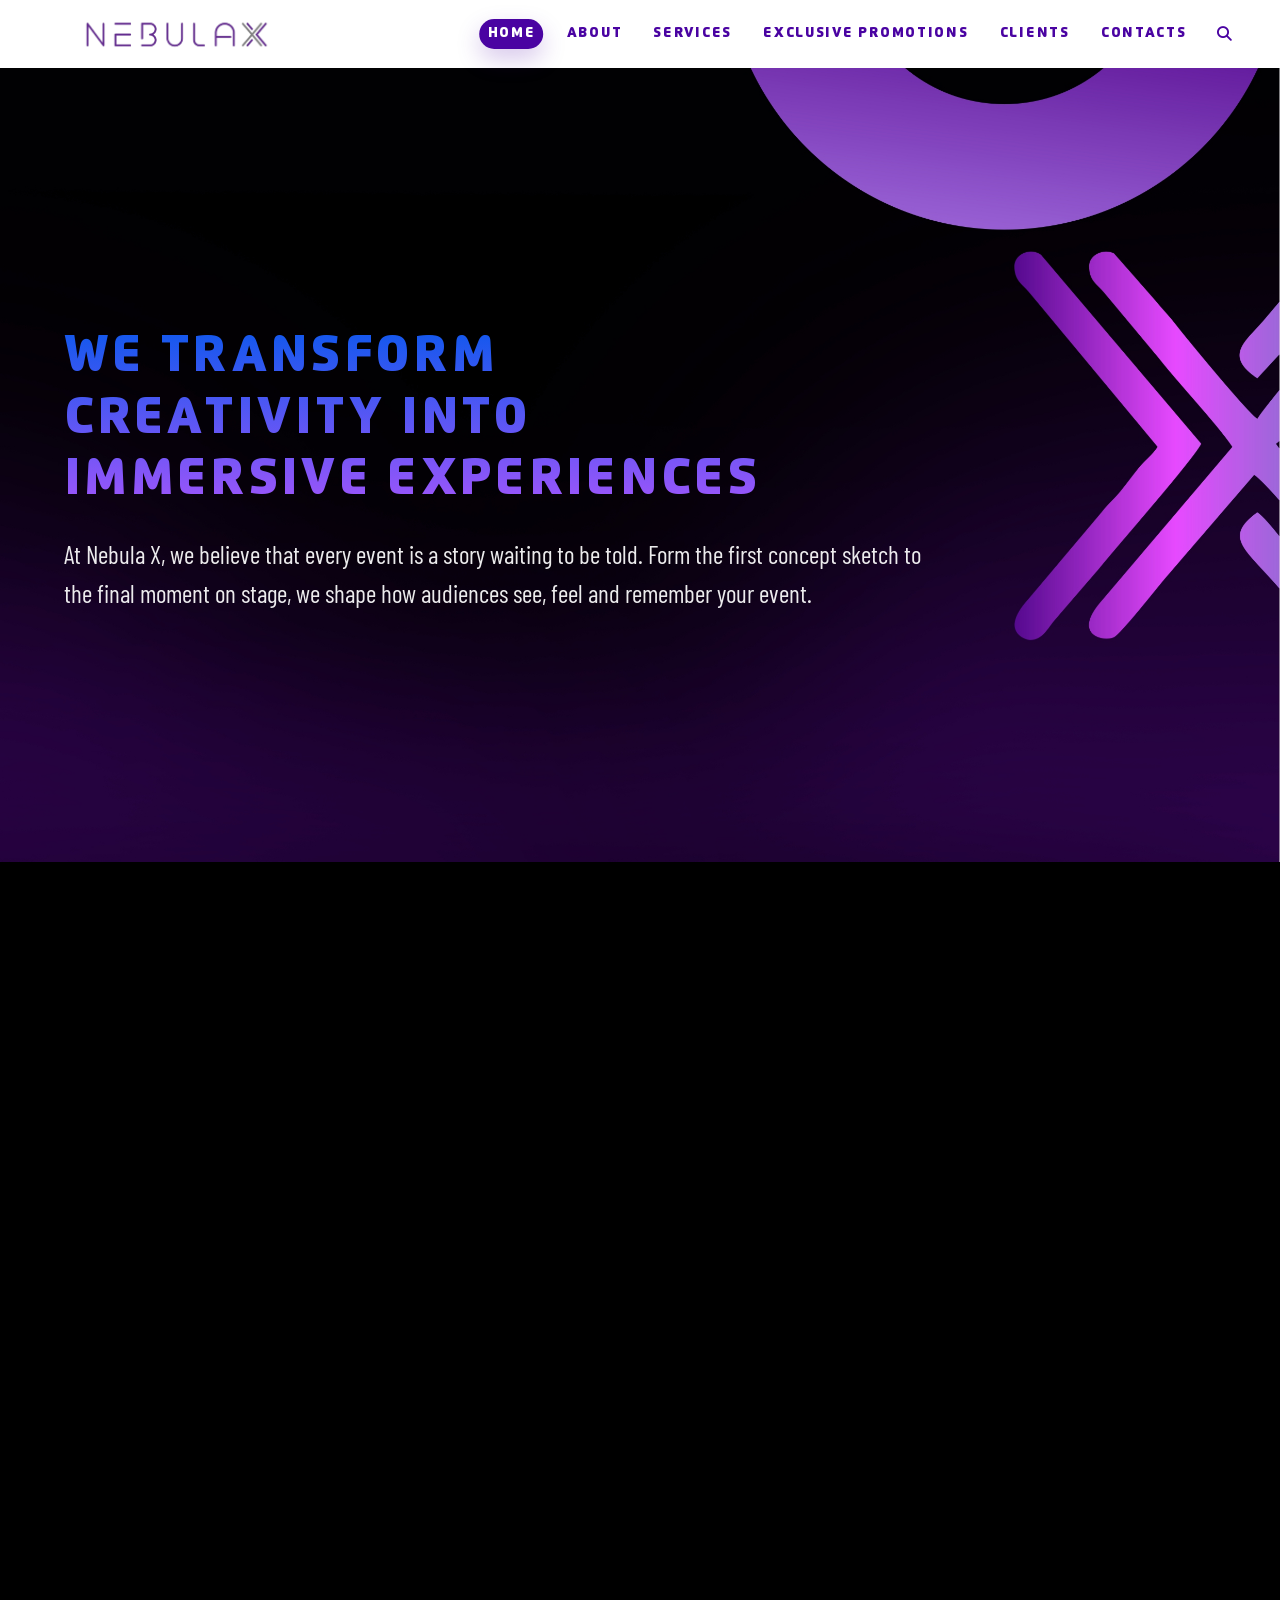
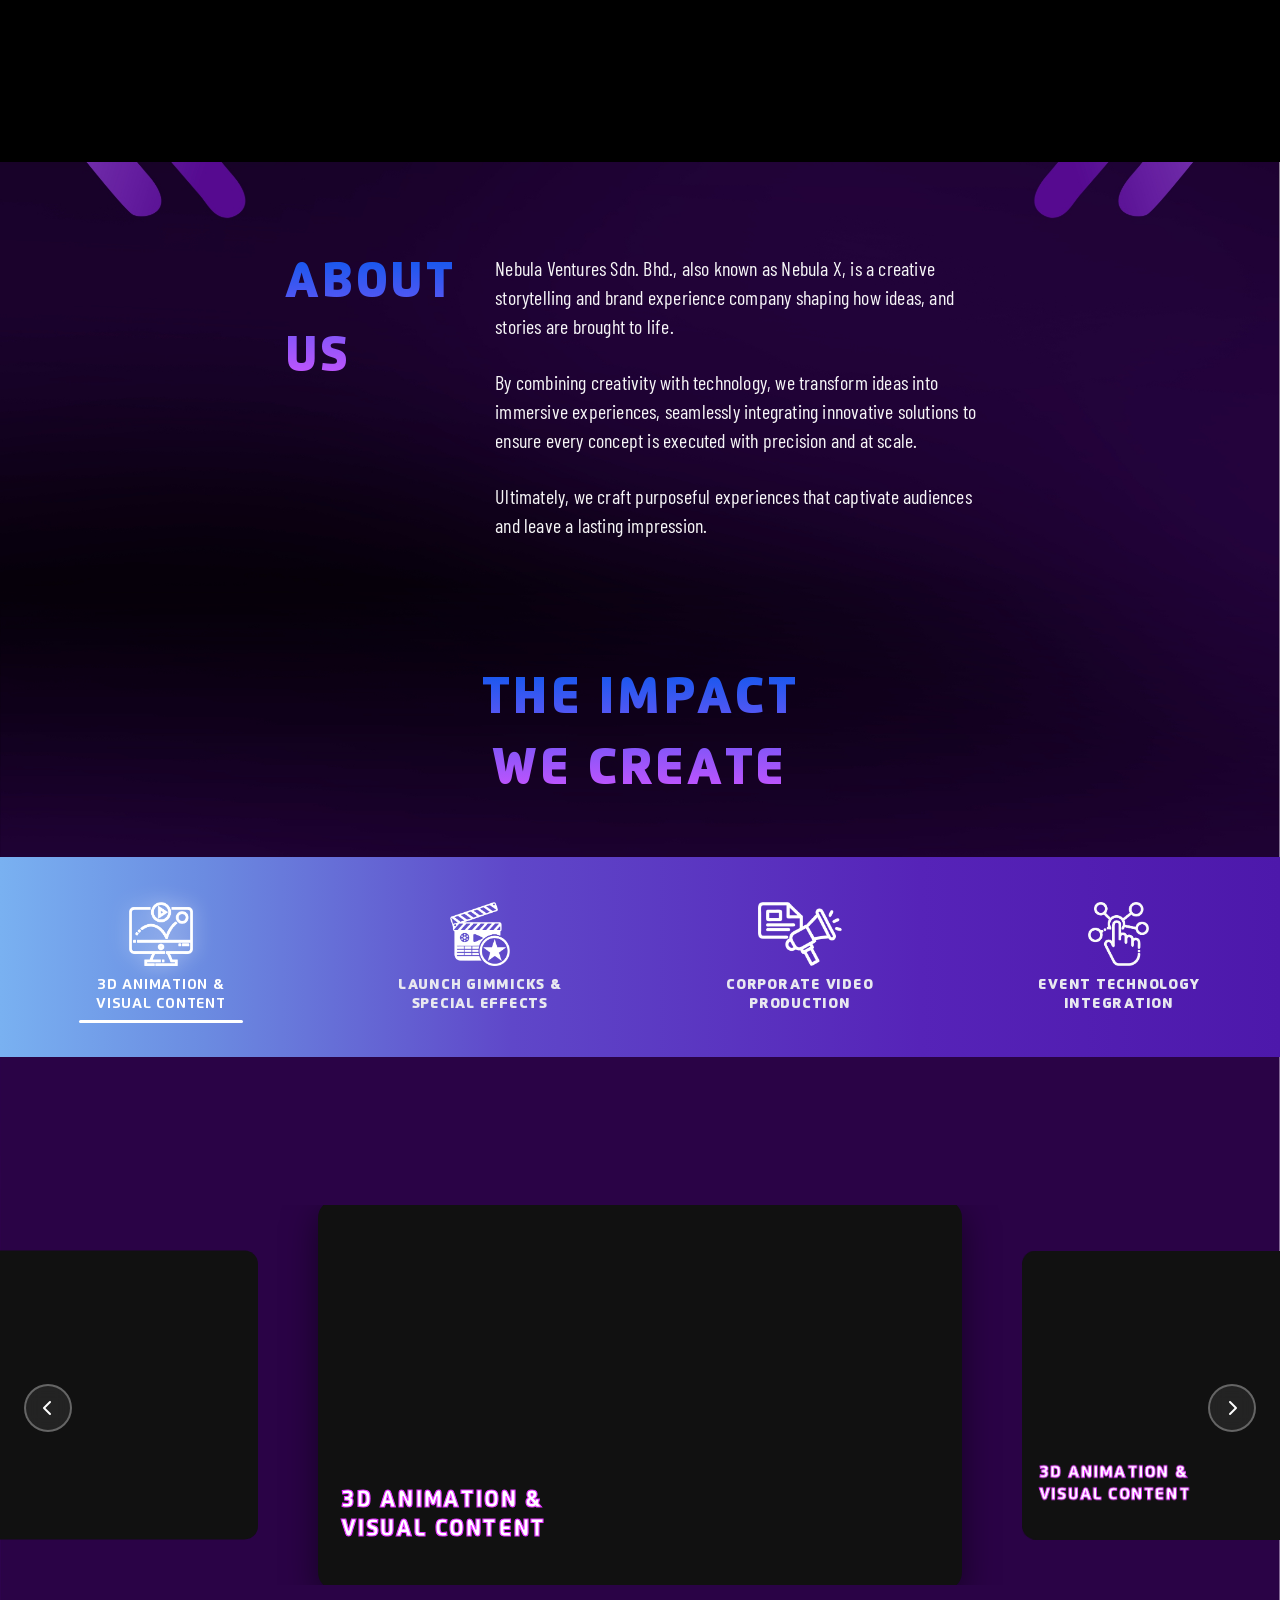
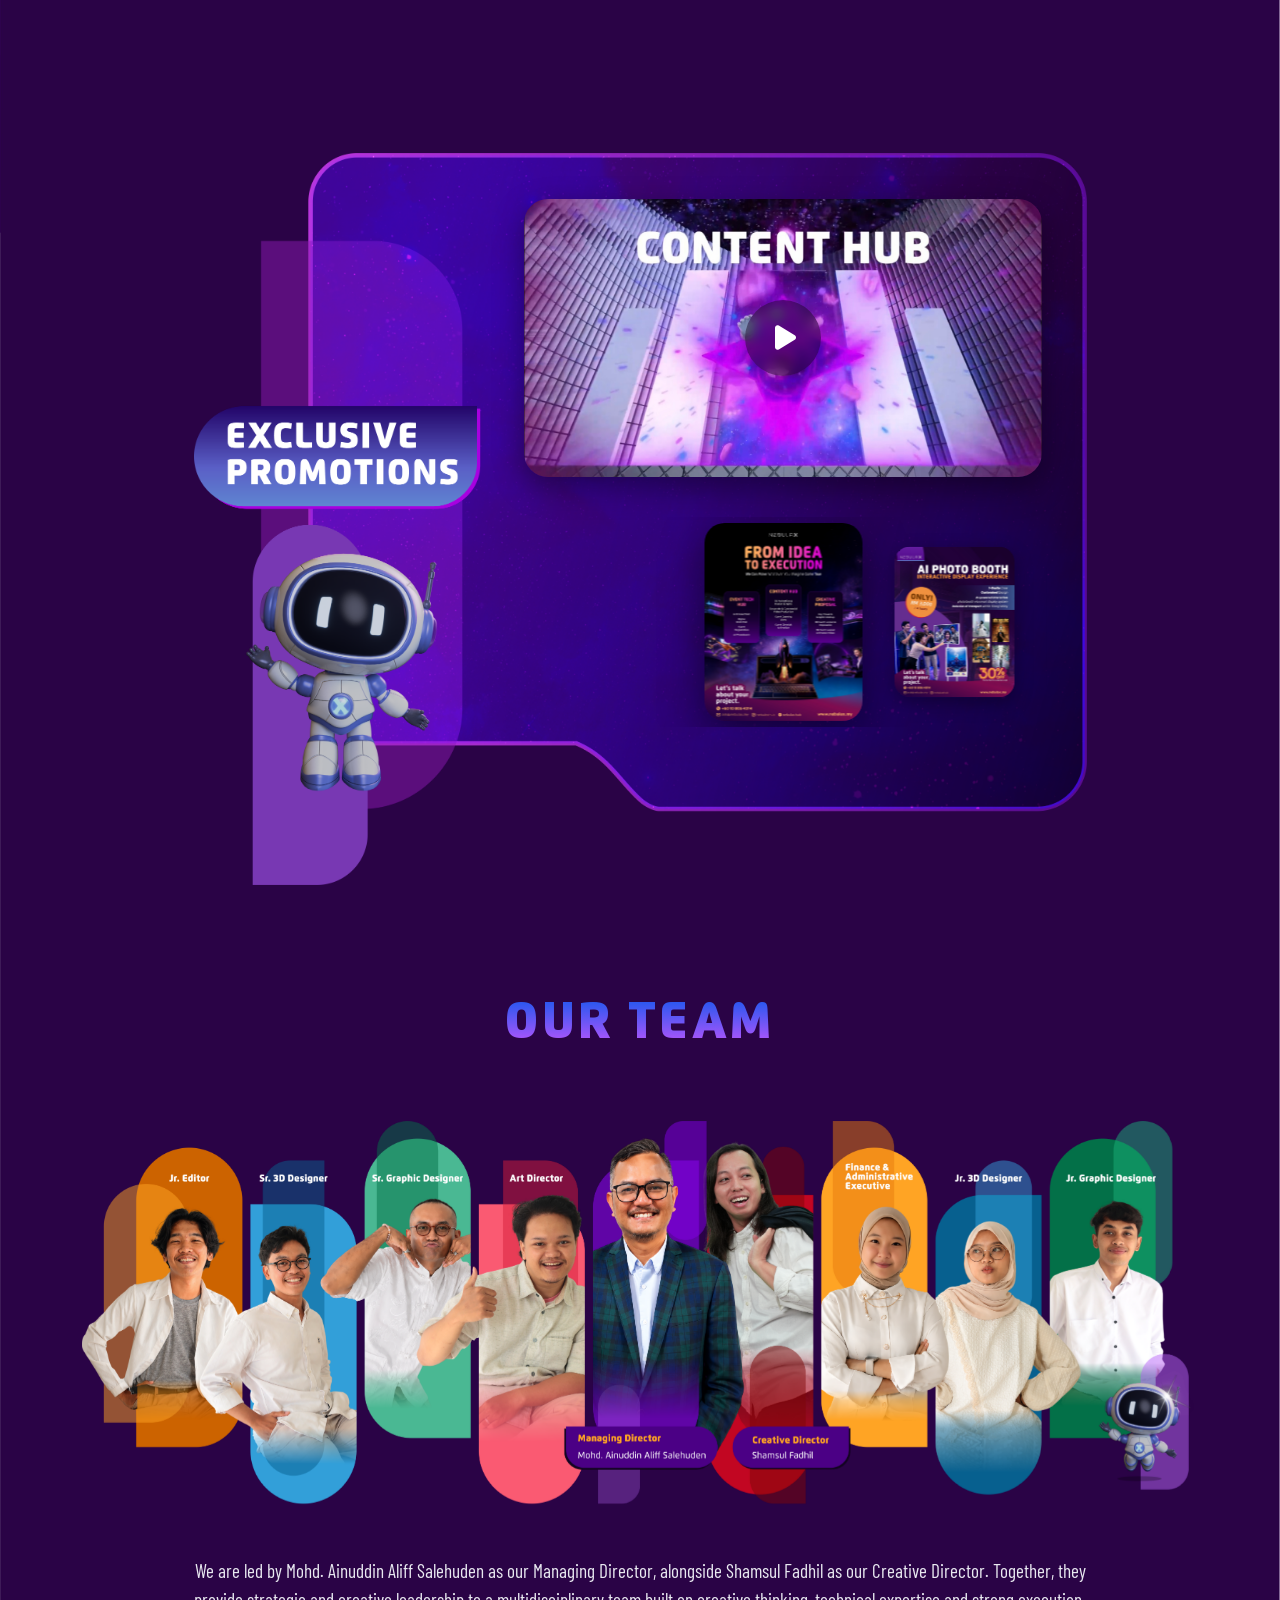
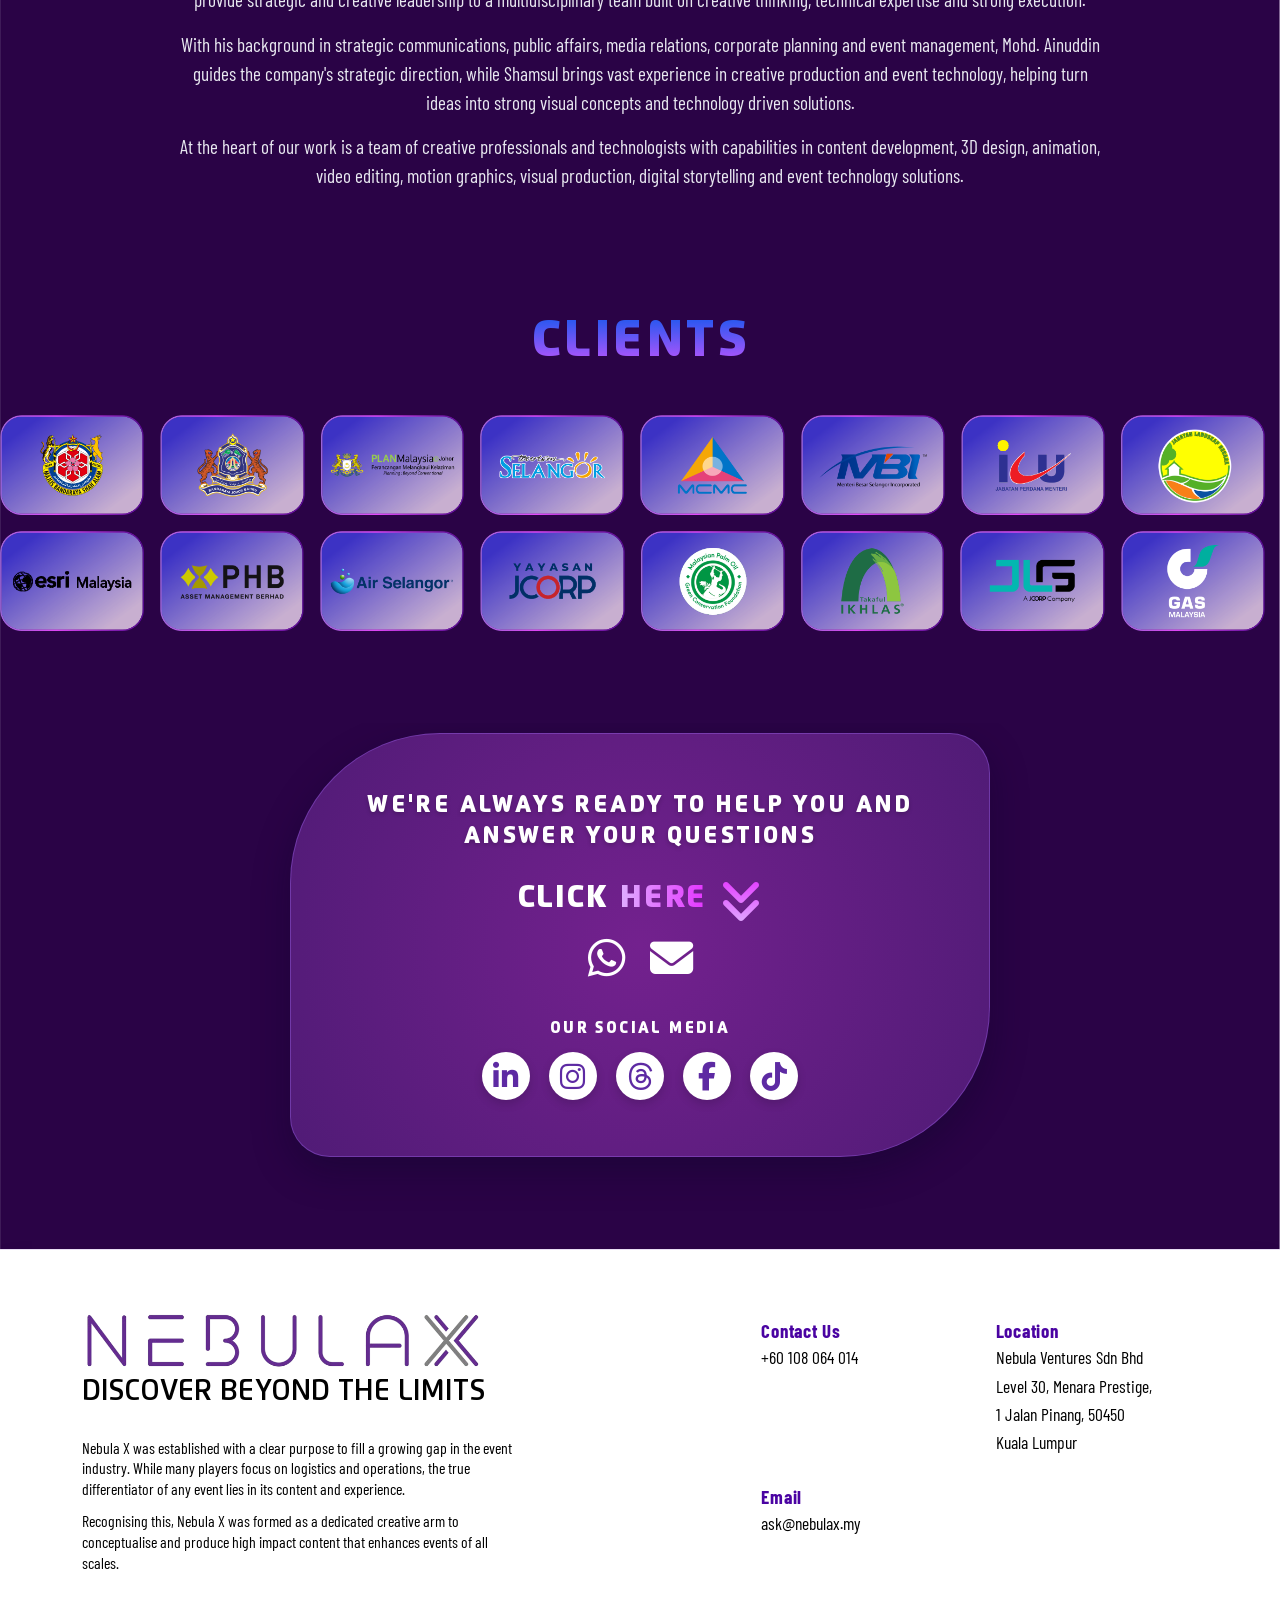
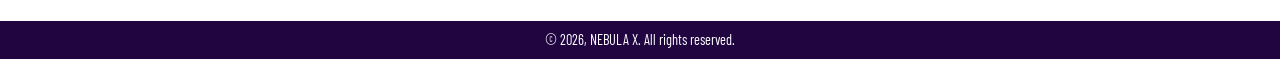
==== commit cb070347: "detailing video promotion" ====
--- a/index.html
+++ b/index.html
@@ -888,7 +888,7 @@
     <div class="promo-modal-center">
       <div class="promo-modal-dialog">
         <div class="promo-modal-media-wrap" id="promoModalMediaWrap">
-          <video id="promoModalVideo" class="promo-modal-video" playsinline controls preload="metadata">
+          <video id="promoModalVideo" class="promo-modal-video" playsinline controls preload="metadata" controlsList="nodownload noplaybackrate" disablePictureInPicture>
             <source src="images/promotion/vidpromotion.mp4" type="video/mp4" />
           </video>
           <img id="promoModalPoster" class="promo-modal-poster-img" alt="" hidden />
